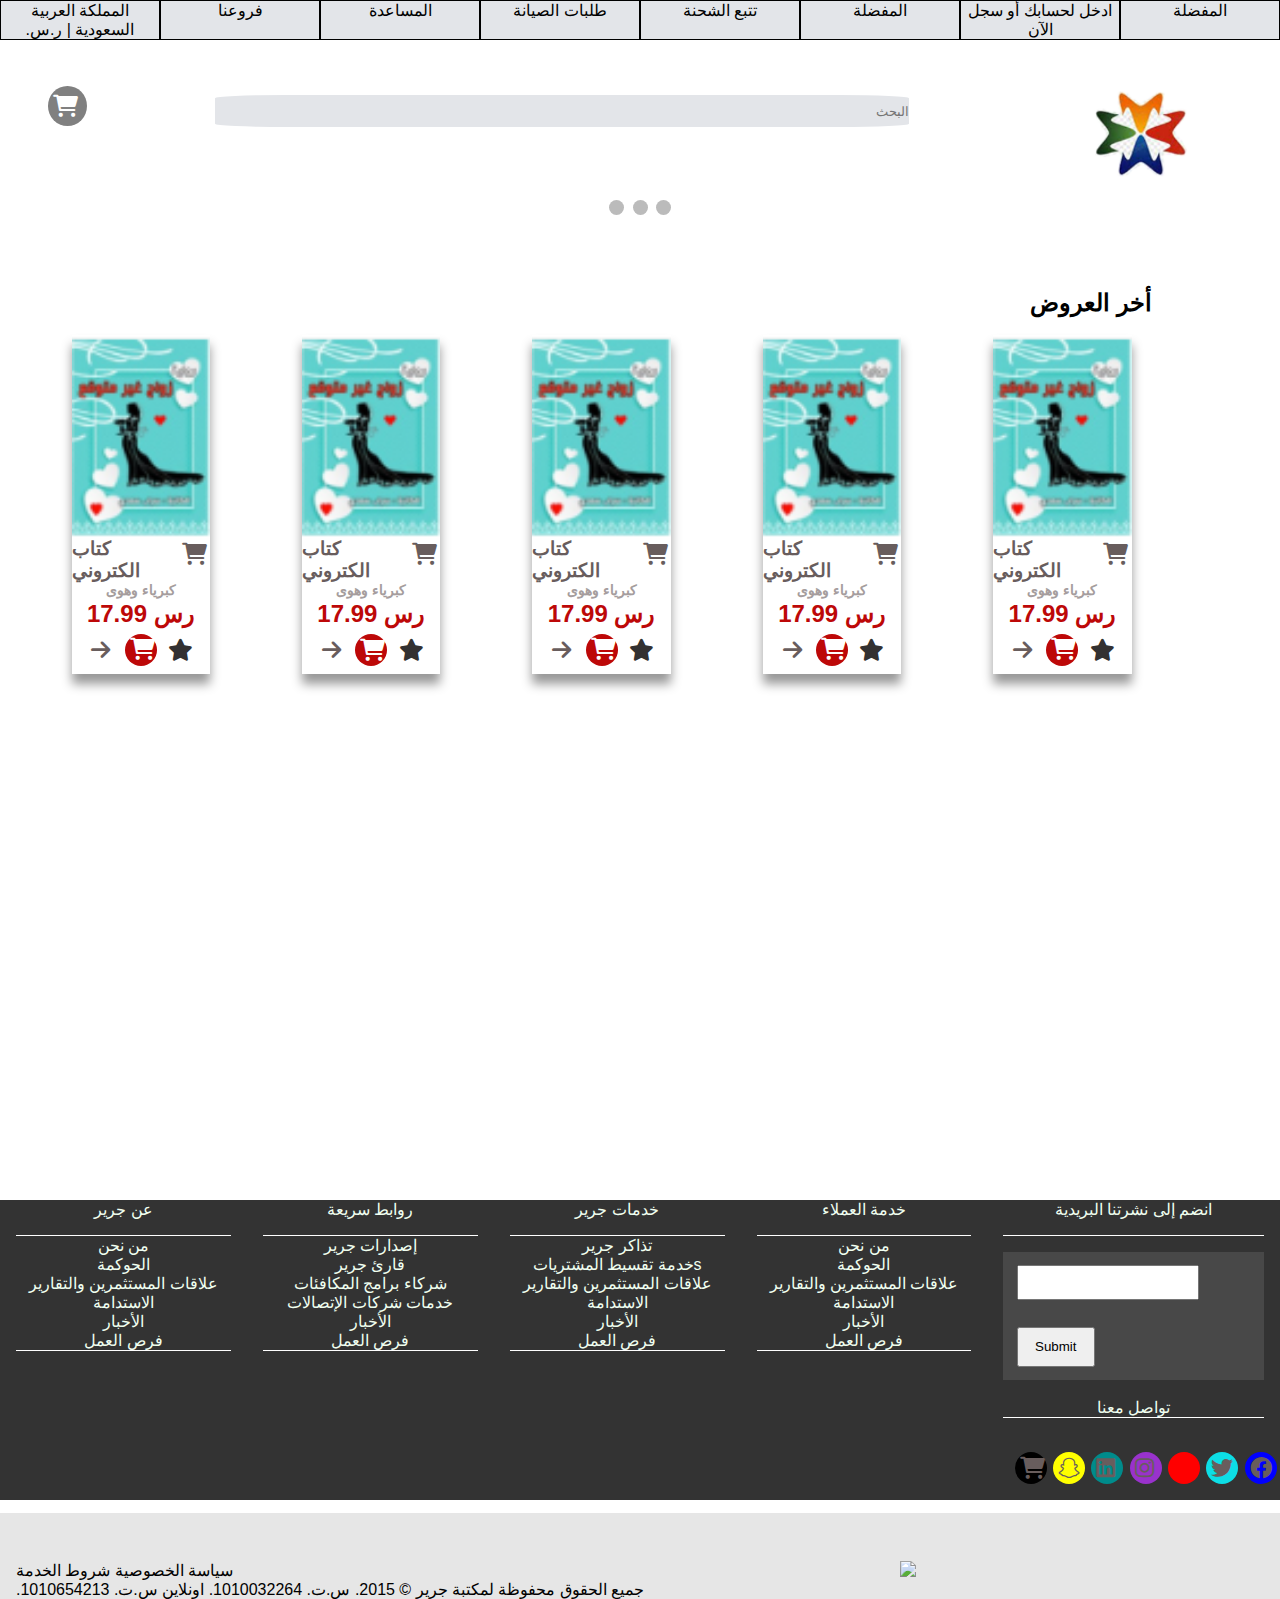
==== html/index.html @ e2cbd053 "new update.." ====
<!DOCTYPE html>
<html>
<head>
    <meta charset='utf-8'>
    <meta http-equiv='X-UA-Compatible' content='IE=edge'>
    <title>Page Title</title>
    <meta name='viewport' content='width=device-width, initial-scale=1'>
    <link rel='stylesheet' type='text/css' media='screen' href='../css/style.css'>
    <link rel='stylesheet' type='text/css' media='screen' href='../css/login.css'>
    <link rel='stylesheet' type='text/css' media='screen' href='../css/slider.css'>
    <script src='main.js'></script>
    <script src='../js/slider.js'></script>
    <link rel="stylesheet" href="https://cdnjs.cloudflare.com/ajax/libs/font-awesome/6.0.0-beta3/css/all.min.css" 
    ="sha512-Fo3rlrZj/k7ujTnHg4CGR2D7kSs0v4LLanw2qksYuRlEzO+tcaEPQogQ0KaoGN26/zrn20ImR1DfuLWnOo7aBA=="
     crossorigin="anonymous" referrerpolicy="no-referrer">
</head>
<body>
 <header>
<div class="nav">
    
   
    <div class="wrapper">
            
            <div class="nav-div">
                <a href="#">المملكة العربية السعودية | ر.س.‏</a>  
              </div>
              <div class="nav-div">
                  <a href="#">فروعنا</a>  
              </div>
              <div class="nav-div">
                  <a href="#">المساعدة</a>  
              </div>
              <div class="nav-div">
                  <a href="#">طلبات الصيانة</a>  
              </div>
              <div class="nav-div">
                  <a href="#">تتبع الشحنة</a>  
              </div>
              <div class="nav-div">
                <a href="#" >المفضلة 
              </a>  
            </div>
              <div class="nav-div">
                  <a href="#" id ="show-btnn">ادخل لحسابك أو سجل الآن</a>  
              </div>
              <div class="nav-div">
                <a href="#" id ="show-btnn"> المفضلة</a>  
            </div>
            
           
    </div>
    </div>
    
    <div class="nav1">
        
       
        <div class="box1">
            <div class="icon"><i class="fa fa-shopping-cart" aria-hidden="true"><a href="#"></a></i>


            </div>
           
        </div>
        <div class="se-div">
               <input class="search-nav" type="search" placeholder="البحث">
            </div>
            <div>
                <img src="../img/2.PNG" class="logo">
             </div>
               
            
  
    

</div>
</header> 
<main>
    <section class="login-section">
        <div class="model-content" id="model-continer">
            <h2>تسجيل الدخول</h2>
            <form > 
            <input type="text" placeholder="البريد الالكتروني">
            <input type="email" placeholder="كلمة السر">
            <input type="submit" class="submit" value="تسجيل الدخول">
            <h3>ليس لديك حساب؟</h3>
            <input type="submit"  value="إنشاء حساب جديد" id ="signup">
            </form>
        </div>
        <div class="model-content2" id="model-continer2">
            <h2> انشاء حساب</h2>
            <form > 
            <input type="text" placeholder=" رقم الجوال">
            <input type="submit"  value="ارسال رمز التحقق  ">
            <input type="email" placeholder=" الاسم الاةل">
            <input type="email" placeholder="اسم  العائلة">
            <input type="email" placeholder="البريد  الالكتروني">
            <input type="email" placeholder="تاكيد البريد الالكتروني">
            <input type="email" placeholder="كلمة السر">
            <input type="submit" class="submit" value="انشاء حساب ">
            <h3>هل لديك حساب؟</h3>
            </form>
        </div></section>
    
    <section>
        <br><br><br><br><br><br>
        <!-- Slideshow container -->
<div class="slideshow-container">

    <!-- Full-width images with number and caption text -->
    <div class="mySlides fade">
      <div class="numbertext">1 / 3</div>
      <img src="../img/4.jpg" style="width:100% ;height: 40vh;">
     
    </div>
  
    <div class="mySlides fade">
      <div class="numbertext">2 / 3</div>
      <img src="../img/5.jpg" style="width:100%; height: 40vh;">
      
    </div>
  
    <div class="mySlides fade">
      <div class="numbertext">3 / 3</div>
      <img src="../img/6.jpg" style="width:100% ; height: 40vh;">
     
    </div>
  
    <!-- Next and previous buttons -->
    <a class="prev" onclick="plusSlides(-1)">&#10094;</a>
    <a class="next" onclick="plusSlides(1)">&#10095;</a>
  </div>
  <br>
  
  <!-- The dots/circles -->
  <div style="text-align:center">
    <span class="dot" onclick="currentSlide(1)"></span>
    <span class="dot" onclick="currentSlide(2)"></span>
    <span class="dot" onclick="currentSlide(3)"></span>
  </div>
    </section>

    <br>
    
   
    <br> <br> 
    
    <section class="show-now">
        <h2>أخر العروض </h2>
        <div>
            <img src="../img/b1.PNG" width="100%" height="60%" >
            <div class="book-icon"><h3> كتاب الكتروني</h3>
                <div class="box" >
                    <div class="icon"><i class="fa fa-shopping-cart" aria-hidden="true"><a href="#"></a></i>
            
            
                    </div>
                   
                </div>
            </div>
            <h3 class="book-title"> كبرياء وهوى</h3>
            <h2 class="salry">17.99 رس</h2>
            <div class="show-icon-div">
                <div class="box" >
                    <div class="icon"><i class="fa fa-arrow-right" aria-hidden="true"></i>
            
            
                    </div>
                   
                </div>
                <div class="box-show">
                    <div class="icon" style="color: #fff;"><a href="basket.html" ><i class="fa fa-shopping-cart" aria-hidden="true"></i></a>            
            
                    </div>
                   
                </div>
                <div class="box" style=" color: rgb(51, 49, 49);" >
                    <div class="icon"><i class="fa fa-star" aria-hidden="true"></i>
            
            
                    </div>
                   
                </div>
            </div>
           <div class="timer">

            
                <div id="days"></div>
                <div id="hours"></div>
                <div id="minutes"></div>
                <div id="seconds"></div>
            
           </div>
                    </div>
                    
                    <div>
                        <img src="../img/b1.PNG" width="100%" height="60%" >
                        <div class="book-icon"><h3> كتاب الكتروني</h3>
                            <div class="box" >
                                <div class="icon"><i class="fa fa-shopping-cart" aria-hidden="true"><a href="basket.html"></a></i>
                        
                        
                                </div>
                               
                            </div>
                        </div>
                        <h3 class="book-title"> كبرياء وهوى</h3>
                        <h2 class="salry">17.99 رس</h2>
                        <div class="show-icon-div">
                            <div class="box" >
                                <div class="icon"><i class="fa fa-arrow-right" aria-hidden="true"></i>
                        
                        
                                </div>
                               
                            </div>
                            <div class="box-show">
                                <div class="icon" style="color: #fff;"><i class="fa fa-shopping-cart" aria-hidden="true"><a href="basket.html"></a></i>
                        
                        
                                </div>
                               
                            </div>
                            <div class="box" style=" color: rgb(51, 49, 49);" >
                                <div class="icon"><i class="fa fa-star" aria-hidden="true"></i>
                        
                        
                                </div>
                               
                            </div>
                        </div>
                        
                                </div>
                                <div>
                                    <img src="../img/b1.PNG" width="100%" height="60%" >
                                    <div class="book-icon"><h3> كتاب الكتروني</h3>
                                        <div class="box" >
                                            <div class="icon"><i class="fa fa-shopping-cart" aria-hidden="true"><a href="basket.html"></a></i>
                                    
                                    
                                            </div>
                                           
                                        </div>
                                    </div>
                                    <h3 class="book-title"> كبرياء وهوى</h3>
                                    <h2 class="salry">17.99 رس</h2>
                                    <div class="show-icon-div">
                                        <div class="box" >
                                            <div class="icon"><i class="fa fa-arrow-right" aria-hidden="true"></i>
                                    
                                    
                                            </div>
                                           
                                        </div>
                                        <div class="box-show">
                                            <div class="icon" style="color: #fff;"><a href="basket.html" ><i class="fa fa-shopping-cart" aria-hidden="true"></i></a>                                    
                                    
                                            </div>
                                           
                                        </div>
                                        <div class="box" style=" color: rgb(51, 49, 49);" >
                                            <div class="icon"><i class="fa fa-star" aria-hidden="true"></i>
                                    
                                    
                                            </div>
                                           
                                        </div>
                                    </div>
                                    
                                            </div>
                                            <div>
                                                <img src="../img/b1.PNG" width="100%" height="60%" >
                                                <div class="book-icon"><h3> كتاب الكتروني</h3>
                                                    <div class="box" >
                                                        <div class="icon"><i class="fa fa-shopping-cart" aria-hidden="true"><a href="basket.html"></a></i>
                                                
                                                
                                                        </div>
                                                       
                                                    </div>
                                                </div>
                                                <h3 class="book-title"> كبرياء وهوى</h3>
                                                <h2 class="salry">17.99 رس</h2>
                                                <div class="show-icon-div">
                                                    <div class="box" >
                                                        <div class="icon"><i class="fa fa-arrow-right" aria-hidden="true"></i>
                                                
                                                
                                                        </div>
                                                       
                                                    </div>
                                                    <div class="box-show">
                                                        <div class="icon" style="color: #fff;"><a href="basket.html" ><i class="fa fa-shopping-cart" aria-hidden="true"></i></a>                                                
                                                
                                                        </div>
                                                       
                                                    </div>
                                                    <div class="box" style=" color: rgb(51, 49, 49);" >
                                                        <div class="icon"><i class="fa fa-star" aria-hidden="true"></i>
                                                
                                                
                                                        </div>
                                                       
                                                    </div>
                                                </div>
                                                
                                                        </div>
                                                        <div>
                                                            <img src="../img/b1.PNG" width="100%" height="60%" >
                                                            <div class="book-icon"><h3> كتاب الكتروني</h3>
                                                                <div class="box" >
                                                                    <div class="icon"><i class="fa fa-shopping-cart" aria-hidden="true"><a href="basket.html"></a></i>
                                                            
                                                            
                                                                    </div>
                                                                   
                                                                </div>
                                                            </div>
                                                            <h3 class="book-title"> كبرياء وهوى</h3>
                                                            <h2 class="salry">17.99 رس</h2>
                                                            <div class="show-icon-div">
                                                                <div class="box" >
                                                                    <div class="icon"><i class="fa fa-arrow-right" aria-hidden="true"></i>
                                                            
                                                            
                                                                    </div>
                                                                   
                                                                </div>
                                                                <div class="box-show">
                                                                    <div class="icon" style="color: #fff;"><a href="basket.html" ><i class="fa fa-shopping-cart" aria-hidden="true"></i></a>                                                            
                                                            
                                                                    </div>
                                                                   
                                                                </div>
                                                                <div class="box" style=" color: rgb(51, 49, 49);" >
                                                                    <div class="icon"><i class="fa fa-star" aria-hidden="true"></i>
                                                            
                                                            
                                                                    </div>
                                                                   
                                                                </div>
                                                            </div>
                                                           
                                                                    </div>                    
                    
                              
       </section>
</main>

    <footer>
       
<div class="nav">
        
       
        <div class="foter-content">
                <div >
                   
                 <p>عن جرير</p>
                 <div class="bor">
                 <p>من نحن</p>
                 <p>الحوكمة</p>
                 <p>علاقات المستثمرين والتقارير</p>
                 <p>الاستدامة</p>
                 <p>الأخبار</p>
                 <p>فرص العمل</p>
                 
                </div></div>
                <div >
                   
                    <p>روابط سريعة</p>
                    <div class="bor">
                    <p>إصدارات جرير</p>
                    <p>قارئ جرير</p>
                    <p>شركاء برامج المكافئات</p>
                    <p>خدمات شركات الإتصالات</p>
                    <p>الأخبار</p>
                    <p>فرص العمل</p>
                    
                   </div></div>
                   <div >
                   
                    <p>خدمات  جرير</p>
                    <div class="bor">
                    <p>تذاكر جرير </p>
                    <p>خدمة تقسيط المشترياتs</p>
                    <p>علاقات المستثمرين والتقارير</p>
                    <p>الاستدامة</p>
                    <p>الأخبار</p>
                    <p>فرص العمل</p>
                    
                   </div></div>
                   <div >
                   
                    <p>خدمة العملاء</p>
                    <div class="bor">
                    <p>من نحن</p>
                    <p>الحوكمة</p>
                    <p>علاقات المستثمرين والتقارير</p>
                    <p>الاستدامة</p>
                    <p>الأخبار</p>
                    <p>فرص العمل</p>
                    
                   </div></div>
                   <div >
                   
                    <p>انضم إلى نشرتنا البريدية</p>
                    <div class="bor">
                    <form class="form-fo">
                        <input  style="margin:1em; width: 70%; height: 35px; "calss="fo-input" type="email">
                        <input style="margin:1em; height: 40px; width: 30%; " calss="fo-input" type="submit">
                    </form>
                    <br>
                    <p>تواصل معنا</p>
                    
                   </div>
                   <br>
                   <div class="soial">
                    <div class="box" style="background-color: black;">
                        <div class="icon"><i class="fa fa-shopping-cart" aria-hidden="true"><a href="#"></a></i>
            
            
                        </div>
                       
                    </div>
                    <div class="box" style="background-color: yellow;">
                        <div class="icon"><i class="fab fa-snapchat-ghost" aria-hidden="true"></i>
            
            
                        </div>
                       
                    </div>
                    <div class="box" style="background-color:darkcyan">
                        <div class="icon"><i class="fab fa-linkedin" aria-hidden="true"></i>
            
            
                        </div>
                       
                    </div>
                    <div class="box" style="background-color:darkorchid;">
                        <div class="icon"><i class="fab fa-instagram" aria-hidden="true"></i>
            
            
                        </div>
                       
                    </div>
                    <div class="box" style="background-color: red;">
                        <div class="icon"><i class="fab fa-youtube-play" aria-hidden="true"></i>
            
            
                        </div>
                       
                    </div>
                    <div class="box" style="background-color:rgb(13, 222, 230);">
                        <div class="icon"><i class="fab fa-twitter" aria-hidden="true"></i>
            
            
                        </div>
                       
                    </div>
                    <div class="box" style="background-color: blue;">
                        <div class="icon" style="background-color: blue;"><i class="fab fa-facebook" aria-hidden="true"></i>
            
            
                        </div>
                       
                    </div>
                   </div>
                </div>
               
               
        </div>
        
    </div>
    <div  class="footer-section2">
        
       
        <div class="fo-box">
           <p>سياسة الخصوصية شروط الخدمة</p>
           <p class="p-foter">.جميع الحقوق محفوظة لمكتبة جرير © 2015. س.ت. 1010032264. اونلاين س.ت. 1010654213</p>
           
        </div>
        <div class="fo-box" >
            <img src="img/1.PNG">
           
        </div>
               
               
               
            
  
    

</div>
    </footer>           
        

    <script src='../js/login.js'></script>
</body>
</html>
---- css/style.css ----
:root{
   
}
body , html {
    font-family:sans-serif ;
}
body {
    margin: 0;
    padding: 0;
    box-sizing: border-box;
    font-family: Arial, Helvetica, sans-serif;

}

/* ---------------- header style ------------------ */
.nav1 {
    display: flex;
   flex-direction: row;
    background: var(--nav-color);
    width: 100%;
    height: 2rem;
    color: white;
    font-size: 1rem;
    margin-top: 10px;
    align-items: center;
   

}
.se-div{
width: 70%;
margin-left: 10%;
height: 100%;

}
.box{
    position: relative;
align-items: center;
display: flex;
margin-left: .2em;
margin-right: .2em;
background-color:;
color: #685d5d;
border-radius: 50%;
width: 2em;
height: 2em;


}
.box1{
    position: relative;
    align-items: center;
    display: flex;
    margin-left: 3em;
    margin-right: 0em;
    background-color: gray;
    border-radius: 50%;
    width: 2.5em;
    height: 2.5em;
    margin-top: 6em;
}
.icon{
    min-width: 1em;
    height: 1em;
    margin-left: 5px;
    display: flex;
   
    align-items: center;
    border-radius: 50%;
    font-size: 22px;
   
	
}
.icon>a{
color: #fff;

}
.search-nav{
width: 80%;
margin-left: 0%;
margin-right: 10%;
direction: rtl;
    background-color: #e3e5e9;
    height: 100%;
    border: aliceblue;
    border-radius: 10%;
    margin-top: 4em;

}
.logo{
    width:60%;
    height: 70%;
    margin-top: 10em;

}

.ph{
    padding-left:.3rem;
   padding-right:.3rem;
}
.nav {
    display: grid;
    grid-template-columns: 100% 70%;
    
    width: 100%;
    
    text-align: center;
    font-size: 1rem;
    margin-top: 0px;
    align-items: center;
    height: 2rem;
   

}
.iconn{
    float: left;
    display: flex;
    flex-direction: row;
    padding: 1rem;
    padding-top: 0.5rem;
    font-size: 1.5rem;
}
.im{
   border-radius: 10px;  
   padding-right: .3rem; 
   float: right;
   width: 80%;
margin-left: 0%;
margin-right: 10%;
}

.icon > sub {
    font-size:  16px;
    align-self: flex-end;
    color: rgb(178, 182, 178);
    
}
.wrapper {
    display: flex;
    flex-direction: row;
    
   
}
.wrapper > div> p{
    align-items: center;
}
.wrapper > div {
   
   
    width: 50%;
}
.nav-div{
    border:1px solid #000;
    background: #e3e5e9;
}

.wrapper > div >a {
    text-decoration: none;
    color:  var(--text-color);
    padding: 0px;
}


.earch-div{
    background-color: #f9fafc;
    width: 100%;
    height: 20%;
}

.foter-content{
    display: flex;
    flex-direction: row;
     background-color: #333333;
    color: honeydew;
    
}
.bor{
    border-bottom: 1px solid #fff ; 
    border-top: 1px solid #fff;
    margin: 1em;
}

.foter-content > div> p{
    align-items: center;
}
.foter-content > div {
   
   
    width: 50%;
}


.foter-content > div >a {
    text-decoration: none;
    color:  var(--text-color);
    padding: 0px;
}
footer{
    margin-top: 30em;
}
.footer-section2{

    width: 100%;
     height: 90%; 
     margin-top: 22%;
      background-color: #e6e6e6;
      display: flex;
      flex-direction: columns;
      

}
.fo-box{
    background-color: #e6e6e6;
     width:; 
     height: 40%;
     margin-left:1em ;
     margin-right: 15em;
     margin-top: 3em;

}
.p-foter{
    width: 150%;
}
.form-fo{
    display: flex;
    flex-direction: column;
    background-color: #484848;
    margin-top: 1em;
}
.fo-input{

    margin-top: 7em;
}
.soial{
display: flex;
flex-direction: row;
margin-bottom: 1em;
margin-left:1.5em ;

}

.slider{
    margin-top: 5em;
    display: flex;
    flex-direction: row;
    
    width: 100%;
        height: 50vh;
       
       
       
    }
    .slider >div{
   
    width: 100%;
    height: 100%;
    position: absolute;
    
    
    
    
    }
    .slid-sub-div{
   
    }

.z1{
   position: absolute;
    width: 100%;
    height: 20%;
     margin-left: 30%;



animation-name:animate ;
animation-delay:9s;
animation-duration: 3s;
animation-iteration-count: 1;
animation-fill-mode:forwards;
animation-direction: alternate;
animation-timing-function: ease-in-out;



}
img{
    width: 100%;
}
.z2{
    position: absolute;
    width: 100%;
    height: 80%;
    margin-left: 30%;
  


animation-name:animate;
animation-duration: 3s;
animation-iteration-count: 1;
animation-delay: 4s;
animation-fill-mode:forwards;
animation-direction: alternate;
animation-timing-function: ease-in-out;

}
.z1>img{
    width: 50%;
}
.z2>img{
    width: 50%;
}
.z3>img{
    width: 50%;
}
.z3{
    position: absolute;
     width: 100%;
     height: 20%;
margin-left: 30%;
 
 
 
 animation-name:animate ;
 animation-delay:;
 animation-duration: 3s;
 animation-iteration-count: 1;
 animation-fill-mode:forwards;
 animation-direction: alternate;
 animation-timing-function: ease-in-out;
 
 
 
 }
@keyframes animate{
from{
left:2%


}
to{
left:-100%


}}

.show-now{

    display: flex;
    flex-direction: row;
    width: 90%;
    height: auto;
    margin-left:  2%;
    margin-top: 1em;
    

}
.show-now>h2{
position: absolute;
right: 10%;

}
.show-now >div{
width: 20%;
height: auto;
background-color: ;
display: flex;
flex-direction: column;
margin: 4%;

box-shadow: #f9fafc;

align-items: center;
box-shadow: 0 10px 10px #999;

}
.show-now >div >p{
 margin: .3em;


}

.show-icon-div{
    display: flex;
    flex-direction: row;
    padding: .3em;
}

.book-icon{
    display: flex;
    flex-direction: row;
}
.book-icon>h3{
    color: #685d5d;
}
.book-title{

    font-size: .9em;
    color: #a59d9d;
}
.salry{
    color: rgb(189, 8, 8);
    padding: 1%;
}
.box-show{
    background-color: rgb(189, 8, 8);
    position: relative;
align-items: center;
display: flex;
margin-left: .2em;
margin-right: .2em;


border-radius: 50%;
width: 2em;
height: 2em;
}
.timer{
    display: flex;
    flex-direction: row;
    color: rgb(189, 8, 8);

}

*{
    padding: 0px;
    margin: 0px;
    box-sizing: border-box;
}
.model{
    background: rgb(248, 243, 243);
    width: 30vw;
    height: 30vh;
    display: flex;
    position: absolute;
    top: 0;
    justify-content: center;
    align-items: center;
   
    
}.model-content{
    width: 60%;
    height: 70vh;
    background-color: rgb(220, 235, 226);
    align-items: center;
    align-content: center;
    justify-content: center;
    margin-left: 20%;
   position: absolute;
   visibility: hidden;
}
.model-content >h2{
margin-left: 45%;
padding-top: 2em;

}
.model-content > form{
    align-items: center;
    align-content: center;
    justify-content: center;
    display: flex;
    flex-direction: column;
    border-top: 1px solid rgb(223, 217, 228);
    width: 60%;
    margin-left: 20%;

}

.model-content > form > input{
    align-items: center;
    align-content: center;
    justify-content: center;
    display: flex;
    
    border:none;
    width: 80%;
   height: 10vh;
   margin: .5em;
direction: rtl;
padding: 1em;
box-shadow: rgb(223, 217, 228);

}
.submit{
    background:rgb(192, 15, 15);
    color: #fff;
    font-size: 1.5em;
}



.model-content2{
    width: 60%;
    height: auto;
    background-color: rgb(210, 223, 216);
    align-items: center;
    align-content: center;
    justify-content: center;
    margin-left: 20%;
    position: absolute;
   visibility: hidden;
}
.model-content2 >h2{
margin-left: 45%;
padding-top: 2em;

}
.model-content2 > form{
    align-items: center;
    align-content: center;
    justify-content: center;
    display: flex;
    flex-direction: column;
    border-top: 1px solid rgb(223, 217, 228);
    width: 60%;
    margin-left: 20%;

}

.model-content2 > form > input{
    align-items: center;
    align-content: center;
    justify-content: center;
    display: flex;
    
    border:none;
    width: 80%;
   height: 10vh;
   margin: .5em;
direction: rtl;
padding: 1em;
box-shadow: rgb(223, 217, 228);

}
.book-show{
    padding: 0.3em;
   
}
.book-show-head{
    width: 80%;
margin-left: 3em;
}
---- css/login.css ----
*{
    padding: 0px;
    margin: 0px;
    box-sizing: border-box;
}
.slider{
    margin-top: 5em;
    display: flex;
    flex-direction: row;
    position: absolute;
    width: 100%;
        height: 50vh;
       margin-bottom: 10em;
       
       
    }
.model{
    background: rgb(248, 243, 243);
    width: 30vw;
    height: 30vh;
    display: flex;
    position: absolute;
    top: 0;
    justify-content: center;
    align-items: center;
   
    
}.model-content{
    width: 60%;
    height: 70vh;
    background-color: rgb(220, 235, 226);
    align-items: center;
    align-content: center;
    justify-content: center;
    margin-left: 20%;
   position: absolute;
   visibility: hidden;
}
.model-content >h2{
margin-left: 45%;
padding-top: 2em;

}
.model-content > form{
    align-items: center;
    align-content: center;
    justify-content: center;
    display: flex;
    flex-direction: column;
    border-top: 1px solid rgb(223, 217, 228);
    width: 60%;
    margin-left: 20%;

}

.model-content > form > input{
    align-items: center;
    align-content: center;
    justify-content: center;
    display: flex;
    
    border:none;
    width: 80%;
   height: 10vh;
   margin: .5em;
direction: rtl;
padding: 1em;
box-shadow: rgb(223, 217, 228);

}
.submit{
    background:rgb(192, 15, 15);
    color: #fff;
    font-size: 1.5em;
}



.model-content2{
    width: 60%;
    height: auto;
    background-color: rgb(210, 223, 216);
    align-items: center;
    align-content: center;
    justify-content: center;
    margin-left: 20%;
    position: absolute;
   visibility: hidden;
   z-index: 100;
   
}
.model-content2 >h2{
margin-left: 45%;
padding-top: 2em;

}
.model-content2 > form{
    align-items: center;
    align-content: center;
    justify-content: center;
    display: flex;
    flex-direction: column;
    border-top: 1px solid rgb(223, 217, 228);
    width: 60%;
    margin-left: 20%;

}

.model-content2 > form > input{
    align-items: center;
    align-content: center;
    justify-content: center;
    display: flex;
    
    border:none;
    width: 80%;
   height: 10vh;
   margin: .5em;
direction: rtl;
padding: 1em;
box-shadow: rgb(223, 217, 228);

}
.model-img{
    background: rgb(248, 243, 243);
    width: 30vw;
    height: 30vh;
    display: flex;
    margin-left: 4em;
    top: 0;
    justify-content: center;
    align-items: center;}

    .login-section{
        position: absolute;
        display: flex;
        flex-direction: row;
        width: 90%;
        height: auto;
        margin-left:  2%;
        margin-top: 1em;
        z-index: 100;
    }
---- css/slider.css ----
* {box-sizing:border-box}

/* Slideshow container */
.slideshow-container {
  max-width: 1000px;
  position: relative;
  margin: auto;
}

/* Hide the images by default */
.mySlides {
  display: none;
}

/* Next & previous buttons */
.prev, .next {
  cursor: pointer;
  position: absolute;
  top: 50%;
  width: auto;
  margin-top: -22px;
  padding: 16px;
  color: white;
  font-weight: bold;
  font-size: 18px;
  transition: 0.6s ease;
  border-radius: 0 3px 3px 0;
  user-select: none;
}

/* Position the "next button" to the right */
.next {
  right: 0;
  border-radius: 3px 0 0 3px;
}

/* On hover, add a black background color with a little bit see-through */
.prev:hover, .next:hover {
  background-color: rgba(0,0,0,0.8);
}

/* Caption text */
.text {
  color: #f2f2f2;
  font-size: 15px;
  padding: 8px 12px;
  position: absolute;
  bottom: 8px;
  width: 100%;
  text-align: center;
}

/* Number text (1/3 etc) */
.numbertext {
  color: #f2f2f2;
  font-size: 12px;
  padding: 8px 12px;
  position: absolute;
  top: 0;
}

/* The dots/bullets/indicators */
.dot {
  cursor: pointer;
  height: 15px;
  width: 15px;
  margin: 0 2px;
  background-color: #bbb;
  border-radius: 50%;
  display: inline-block;
  transition: background-color 0.6s ease;
}

.active, .dot:hover {
  background-color: #717171;
}

/* Fading animation */
.fade {
  -webkit-animation-name: fade;
  -webkit-animation-duration: 1.5s;
  animation-name: fade;
  animation-duration: 1.5s;
}

@-webkit-keyframes fade {
  from {opacity: .4}
  to {opacity: 1}
}

@keyframes fade {
  from {opacity: .4}
  to {opacity: 1}
}
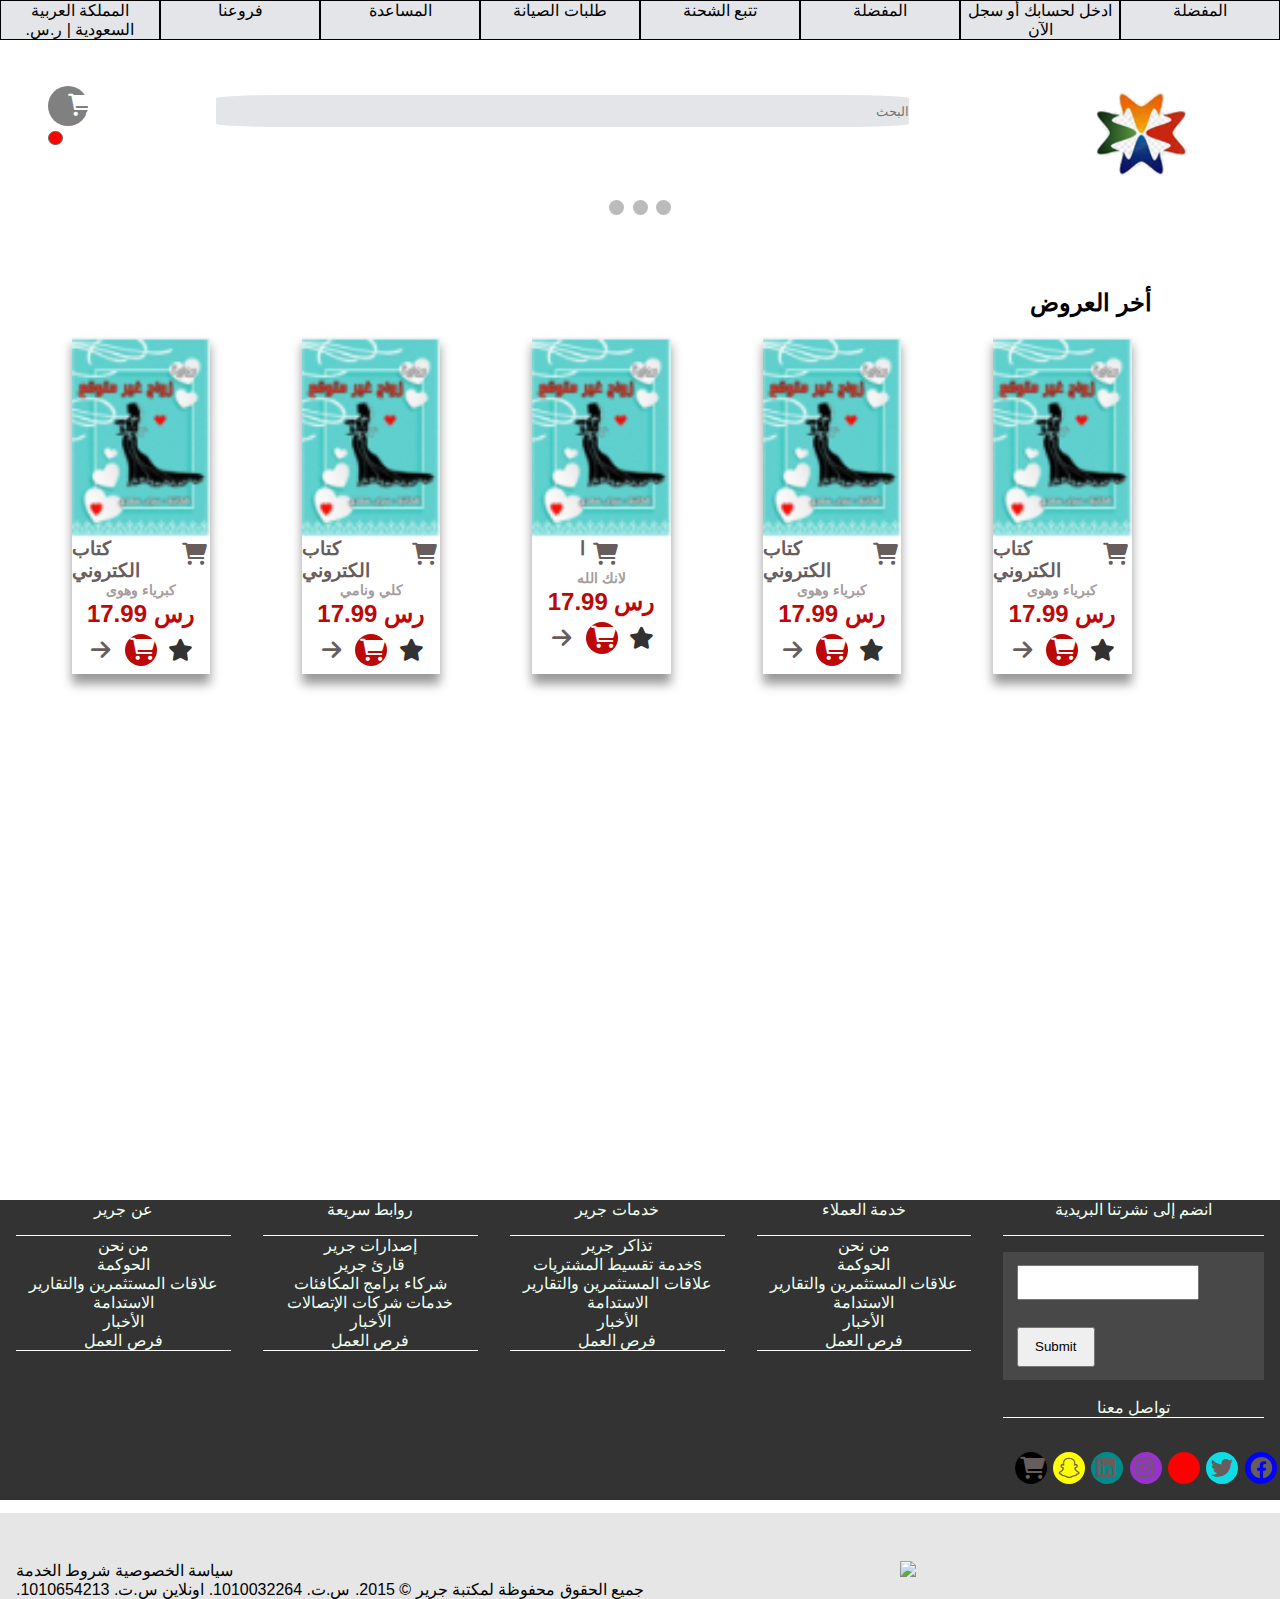
==== commit 73ce15f4: "new update.." ====
--- a/html/index.html
+++ b/html/index.html
@@ -54,15 +54,25 @@
     <div class="nav1">
         
        
+                     
         <div class="box1">
-            <div class="icon"><i class="fa fa-shopping-cart" aria-hidden="true"><a href="#"></a></i>
+            <div class='input-basket' style=" background-color: red;
+            color: #fff;
+            border-radius: 50%;
+            border: 1px solid rgb(114, 109, 109);
+            margin-top: 2em;
+            /* height: 1.8vh; */
+            /* width: 1.8vh; */
+            padding: 0.2em;
+            font-size: 2em;"> <p  id="demo2"></p></div>   
+            <div class="icon"><a href="basket.html"><i class="fa fa-shopping-cart" aria-hidden="true"></i></a>
 
 
             </div>
            
         </div>
         <div class="se-div">
-               <input class="search-nav" type="search" placeholder="البحث">
+               <input class="search-nav" type="search" placeholder="البحث" id="myInput" onkeyup="myFunction()">
             </div>
             <div>
                 <img src="../img/2.PNG" class="logo">
@@ -203,7 +213,7 @@
                                
                             </div>
                         </div>
-                        <h3 class="book-title"> كبرياء وهوى</h3>
+                        <h3 class="book-title"> كلي ونامي</h3>
                         <h2 class="salry">17.99 رس</h2>
                         <div class="show-icon-div">
                             <div class="box" >
@@ -232,7 +242,7 @@
                                 </div>
                                 <div>
                                     <img src="../img/b1.PNG" width="100%" height="60%" >
-                                    <div class="book-icon"><h3> كتاب الكتروني</h3>
+                                    <div class="book-icon"><h3> ا </h3>
                                         <div class="box" >
                                             <div class="icon"><i class="fa fa-shopping-cart" aria-hidden="true"><a href="basket.html"></a></i>
                                     
@@ -241,7 +251,7 @@
                                            
                                         </div>
                                     </div>
-                                    <h3 class="book-title"> كبرياء وهوى</h3>
+                                    <h3 class="book-title"> لانك الله </h3>
                                     <h2 class="salry">17.99 رس</h2>
                                     <div class="show-icon-div">
                                         <div class="box" >
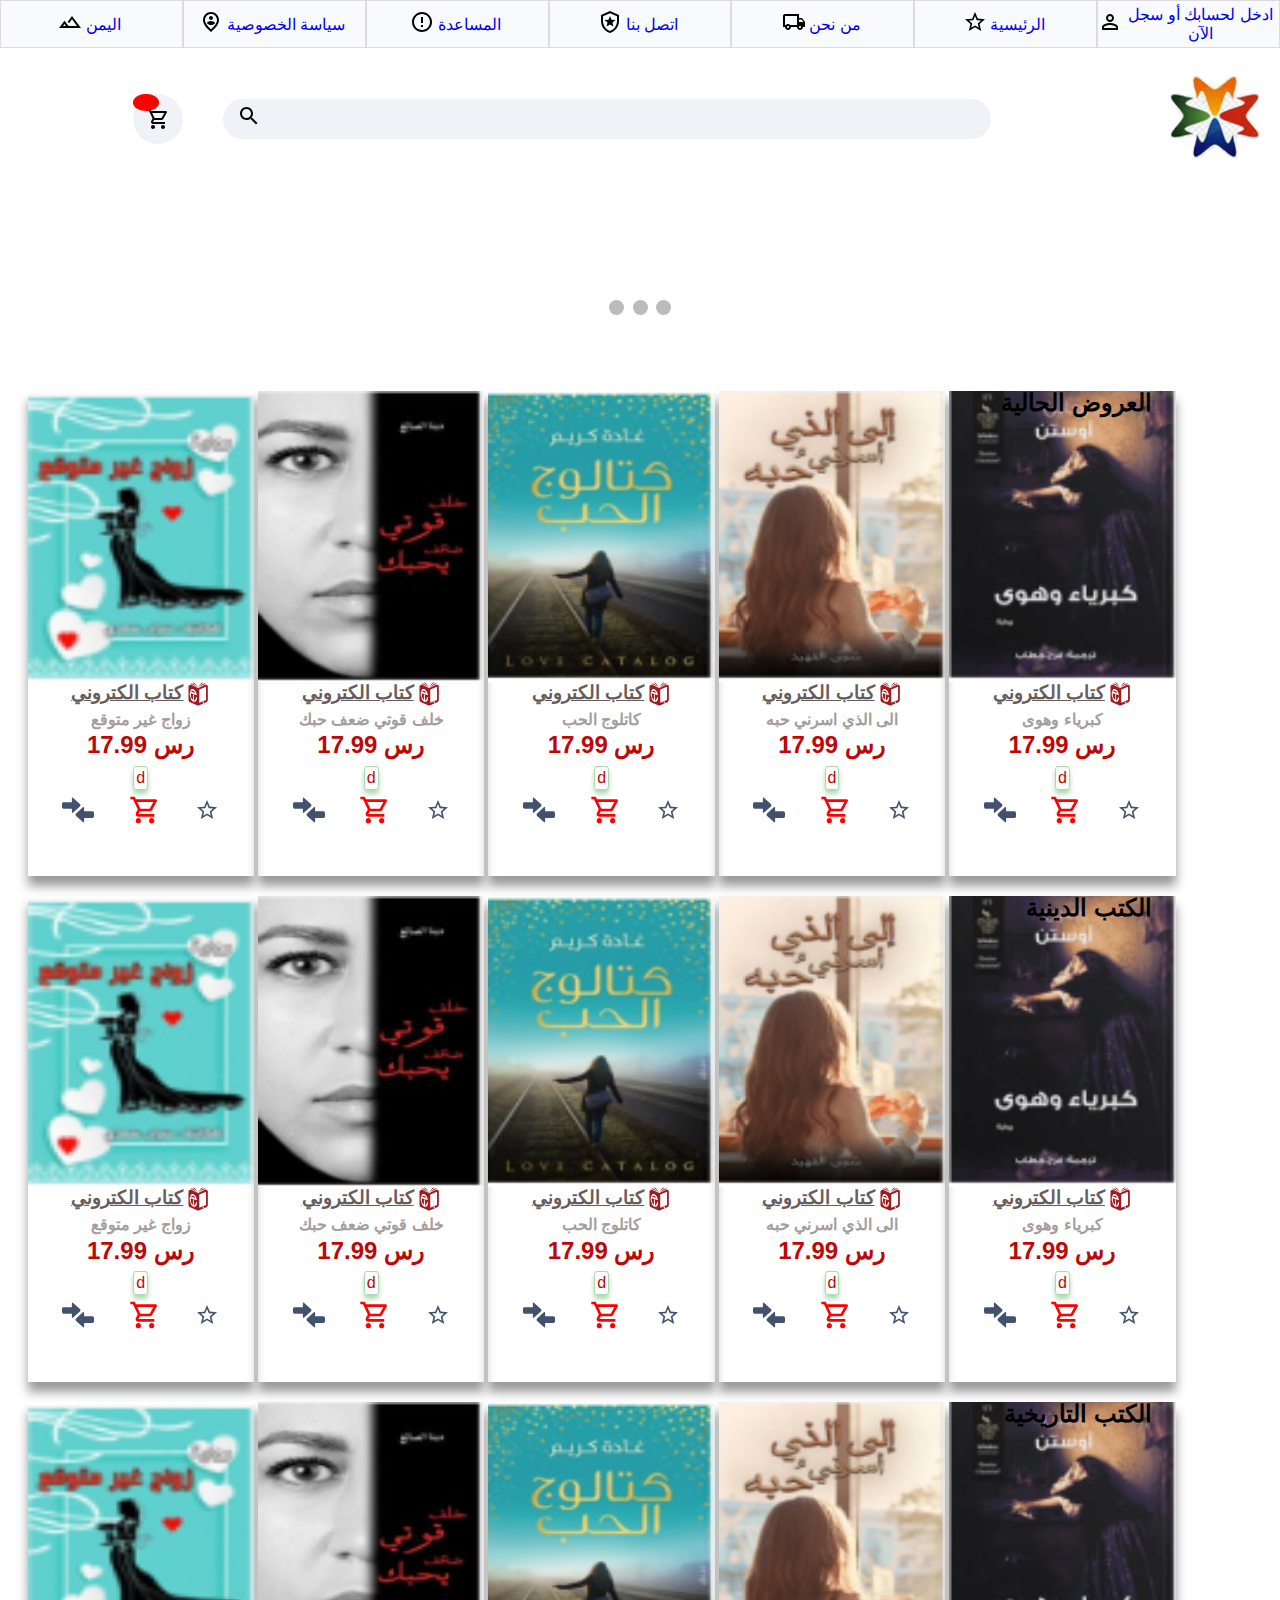
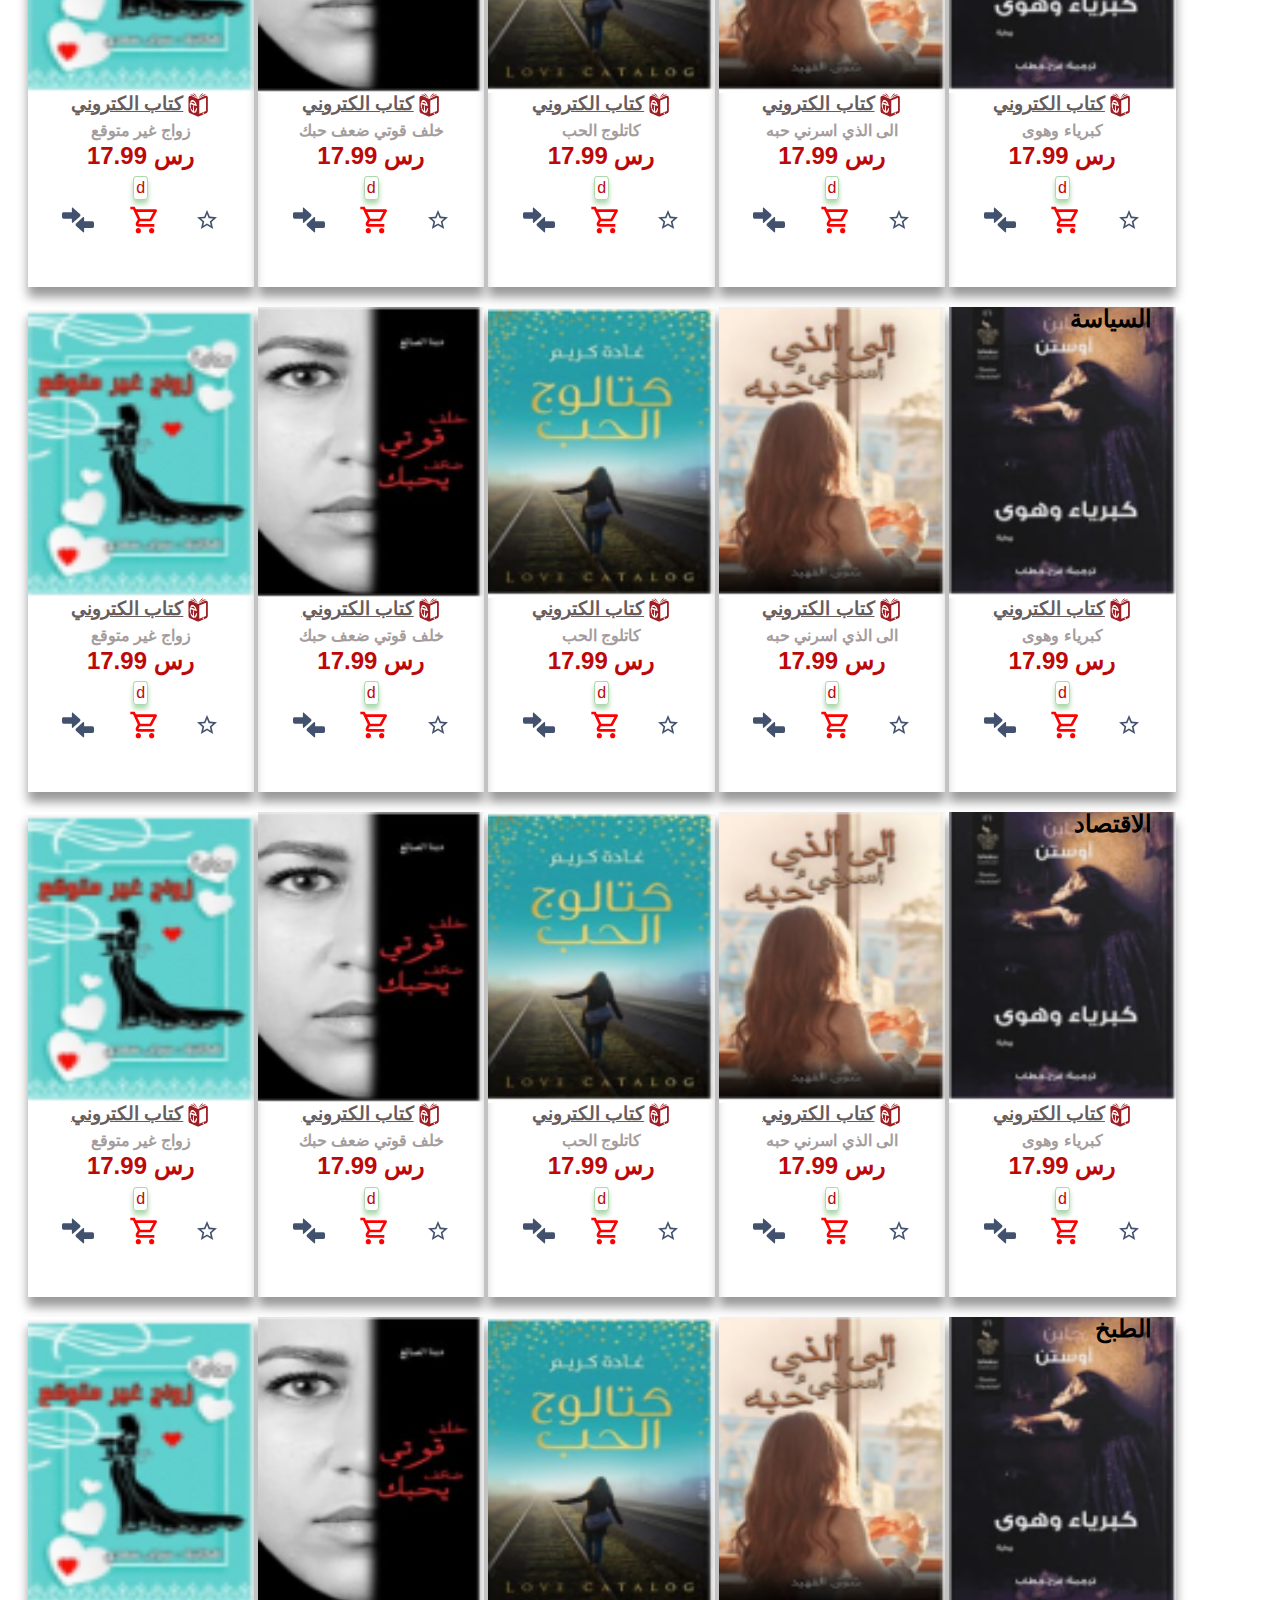
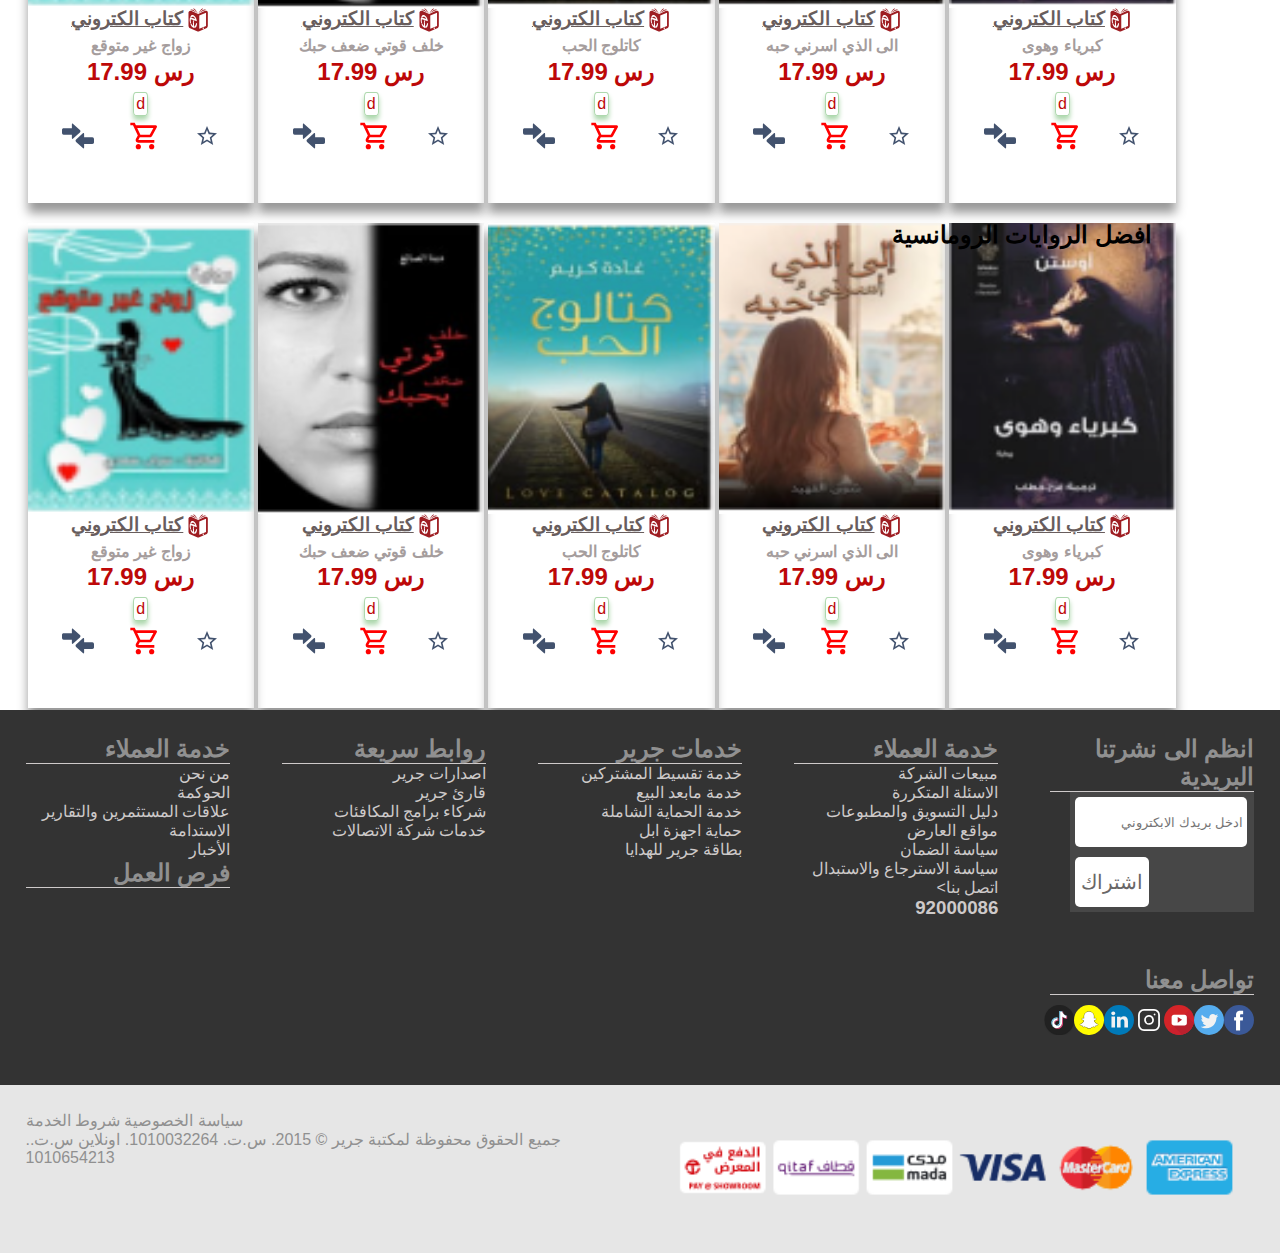
==== commit f8b9961c: "new update.." ====
--- a/html/index.html
+++ b/html/index.html
@@ -8,6 +8,9 @@
     <link rel='stylesheet' type='text/css' media='screen' href='../css/style.css'>
     <link rel='stylesheet' type='text/css' media='screen' href='../css/login.css'>
     <link rel='stylesheet' type='text/css' media='screen' href='../css/slider.css'>
+    <link rel='stylesheet' type='text/css' media='screen' href='../css/basket.css'>
+    <link rel='stylesheet' type='text/css' media='screen' href='../css/detials.css'>
+
     <script src='main.js'></script>
     <script src='../js/slider.js'></script>
     <link rel="stylesheet" href="https://cdnjs.cloudflare.com/ajax/libs/font-awesome/6.0.0-beta3/css/all.min.css" 
@@ -15,75 +18,187 @@
      crossorigin="anonymous" referrerpolicy="no-referrer">
 </head>
 <body>
- <header>
-<div class="nav">
+  <header>
+    <div class="header-sec1">
+        <div class="nav">
+            <a href="#" id ="show-btnn">ادخل لحسابك أو سجل الآن</a>  
+                      <div>
+                        <svg
+                          xmlns="http://www.w3.org/2000/svg"
+                          height="24px"
+                          viewBox="0 0 24 24"
+                          width="24px"
+                          fill="#000000"
+                        >
+                          <path d="M0 0h24v24H0V0z" fill="none" />
+                          <path
+                            d="M12 6c1.1 0 2 .9 2 2s-.9 2-2 2-2-.9-2-2 .9-2 2-2m0 9c2.7 0 5.8 1.29 6 2v1H6v-.99c.2-.72 3.3-2.01 6-2.01m0-11C9.79 4 8 5.79 8 8s1.79 4 4 4 4-1.79 4-4-1.79-4-4-4zm0 9c-2.67 0-8 1.34-8 4v3h16v-3c0-2.66-5.33-4-8-4z"
+                          />
+                        </svg>
+                      </div>
+        </div>
+        <div class="nav">
+            <a href="#" id ="show-btnn"> الرئيسية</a> 
+                     
+            <div>
+                <svg
+                  xmlns="http://www.w3.org/2000/svg"
+                  height="24px"
+                  viewBox="0 0 24 24"
+                  width="24px"
+                  fill="#000000"
+                >
+                  <path d="M0 0h24v24H0V0z" fill="none" />
+                  <path
+                    d="M22 9.24l-7.19-.62L12 2 9.19 8.63 2 9.24l5.46 4.73L5.82 21 12 17.27 18.18 21l-1.63-7.03L22 9.24zM12 15.4l-3.76 2.27 1-4.28-3.32-2.88 4.38-.38L12 6.1l1.71 4.04 4.38.38-3.32 2.88 1 4.28L12 15.4z"
+                  />
+                </svg>
+              </div>
+        </div>
+        <div class="nav">
+            <a href="#" >من نحن 
+            </a>  
+            <div>
+              <svg
+                xmlns="http://www.w3.org/2000/svg"
+                height="24px"
+                viewBox="0 0 24 24"
+                width="24px"
+                fill="#000000"
+              >
+                <path d="M0 0h24v24H0V0z" fill="none" />
+                <path
+                  d="M20 8h-3V4H3c-1.1 0-2 .9-2 2v11h2c0 1.66 1.34 3 3 3s3-1.34 3-3h6c0 1.66 1.34 3 3 3s3-1.34 3-3h2v-5l-3-4zm-.5 1.5l1.96 2.5H17V9.5h2.5zM6 18c-.55 0-1-.45-1-1s.45-1 1-1 1 .45 1 1-.45 1-1 1zm2.22-3c-.55-.61-1.33-1-2.22-1s-1.67.39-2.22 1H3V6h12v9H8.22zM18 18c-.55 0-1-.45-1-1s.45-1 1-1 1 .45 1 1-.45 1-1 1z"
+                />
+              </svg>
+            </div>
+        </div>
+        <div class="nav">
+            <a href="#">اتصل بنا </a> 
+                      <div>
+                        <svg
+                          xmlns="http://www.w3.org/2000/svg"
+                          enable-background="new 0 0 24 24"
+                          height="24px"
+                          viewBox="0 0 24 24"
+                          width="24px"
+                          fill="#000000"
+                        >
+                          <rect fill="none" height="24" width="24" />
+                          <path
+                            d="M14.5,12.59l0.9,3.88L12,14.42l-3.4,2.05l0.9-3.87l-3-2.59l3.96-0.34L12,6.02l1.54,3.64L17.5,10L14.5,12.59z M12,3.19 l7,3.11V11c0,4.52-2.98,8.69-7,9.93C7.98,19.69,5,15.52,5,11V6.3L12,3.19 M12,1L3,5v6c0,5.55,3.84,10.74,9,12c5.16-1.26,9-6.45,9-12 V5L12,1L12,1z"
+                          />
+                        </svg>
+                      </div>
+        </div>
+        <div class="nav">
+            <a href="#">المساعدة</a> 
+            <div>
+              <svg
+                xmlns="http://www.w3.org/2000/svg"
+                height="24px"
+                viewBox="0 0 24 24"
+                width="24px"
+                fill="#000000"
+              >
+                <path
+                  d="M11 15h2v2h-2v-2zm0-8h2v6h-2V7zm.99-5C6.47 2 2 6.48 2 12s4.47 10 9.99 10C17.52 22 22 17.52 22 12S17.52 2 11.99 2zM12 20c-4.42 0-8-3.58-8-8s3.58-8 8-8 8 3.58 8 8-3.58 8-8 8z"
+                />
+              </svg>
+            </div>
+        </div>
+        <div class="nav">
+            <a href="#">سياسة الخصوصية</a>  
+            <div>
+              <svg
+                xmlns="http://www.w3.org/2000/svg"
+                height="24px"
+                viewBox="0 0 24 24"
+                width="24px"
+                fill="#000000"
+              >
+                <path d="M0 0h24v24H0z" fill="none" />
+                <path
+                  d="M12 11c1.33 0 4 .67 4 2v.16c-.97 1.12-2.4 1.84-4 1.84s-3.03-.72-4-1.84V13c0-1.33 2.67-2 4-2zm0-1c-1.1 0-2-.9-2-2s.9-2 2-2 2 .9 2 2-.9 2-2 2zm6 .2C18 6.57 15.35 4 12 4s-6 2.57-6 6.2c0 2.34 1.95 5.44 6 9.14 4.05-3.7 6-6.8 6-9.14zM12 2c4.2 0 8 3.22 8 8.2 0 3.32-2.67 7.25-8 11.8-5.33-4.55-8-8.48-8-11.8C4 5.22 7.8 2 12 2z"
+                />
+              </svg>
+            </div>
+        </div>
+        <div class="nav">
+            <a href="#"> اليمن </a>  
+            <div>
+                <svg
+                  xmlns="http://www.w3.org/2000/svg"
+                  height="24px"
+                  viewBox="0 0 24 24"
+                  width="24px"
+                  fill="#000000"
+                >
+                  <path d="M0 0h24v24H0V0z" fill="none" />
+                  <path
+                    d="M14 6l-4.22 5.63 1.25 1.67L14 9.33 19 16h-8.46l-4.01-5.37L1 18h22L14 6zM5 16l1.52-2.03L8.04 16H5z"
+                  />
+                </svg>
+              </div>
+        </div>
+    </div>
+    <!--second header-->
+    <div class="sec-header" style="direction: ltr;">
+        <div style="display: flex; width: 80vw">
+            <div class="bask">
+                <input  id="demo1">
+          <a href="../html/basket.html" class="head-cart">
+            <svg
+              xmlns="http://www.w3.org/2000/svg"
+              height="24px"
+              viewBox="0 0 24 24"
+              width="24px"
+              fill="#000000"
+            >
+              <path d="M0 0h24v24H0V0z" fill="none" />
+              <path
+                d="M15.55 13c.75 0 1.41-.41 1.75-1.03l3.58-6.49c.37-.66-.11-1.48-.87-1.48H5.21l-.94-2H1v2h2l3.6 7.59-1.35 2.44C4.52 15.37 5.48 17 7 17h12v-2H7l1.1-2h7.45zM6.16 6h12.15l-2.76 5H8.53L6.16 6zM7 18c-1.1 0-1.99.9-1.99 2S5.9 22 7 22s2-.9 2-2-.9-2-2-2zm10 0c-1.1 0-1.99.9-1.99 2s.89 2 1.99 2 2-.9 2-2-.9-2-2-2z"
+              />
+            </svg>
+          </a></div>
     
-   
-    <div class="wrapper">
-            
-            <div class="nav-div">
-                <a href="#">المملكة العربية السعودية | ر.س.‏</a>  
-              </div>
-              <div class="nav-div">
-                  <a href="#">فروعنا</a>  
-              </div>
-              <div class="nav-div">
-                  <a href="#">المساعدة</a>  
-              </div>
-              <div class="nav-div">
-                  <a href="#">طلبات الصيانة</a>  
-              </div>
-              <div class="nav-div">
-                  <a href="#">تتبع الشحنة</a>  
-              </div>
-              <div class="nav-div">
-                <a href="#" >المفضلة 
-              </a>  
-            </div>
-              <div class="nav-div">
-                  <a href="#" id ="show-btnn">ادخل لحسابك أو سجل الآن</a>  
-              </div>
-              <div class="nav-div">
-                <a href="#" id ="show-btnn"> المفضلة</a>  
-            </div>
-            
-           
-    </div>
-    </div>
-    
-    <div class="nav1">
-        
-       
-                     
-        <div class="box1">
-            <div class='input-basket' style=" background-color: red;
-            color: #fff;
-            border-radius: 50%;
-            border: 1px solid rgb(114, 109, 109);
-            margin-top: 2em;
-            /* height: 1.8vh; */
-            /* width: 1.8vh; */
-            padding: 0.2em;
-            font-size: 2em;"> <p  id="demo2"></p></div>   
-            <div class="icon"><a href="basket.html"><i class="fa fa-shopping-cart" aria-hidden="true"></i></a>
-
-
-            </div>
-           
+          <div class="search">
+            <form>
+               
+              <input  class="search-head" onkeyup="search_animal()" type="text"
+              name="search" id="searchbar"/>
+              <button type="submit">
+                <span class="material-icons-outlined">
+                  <svg
+                    xmlns="http://www.w3.org/2000/svg"
+                    height="24px"
+                    viewBox="0 0 24 24"
+                    width="24px"
+                    fill="#000000"
+                  >
+                    <path d="M0 0h24v24H0V0z" fill="none" />
+                    <path
+                      d="M15.5 14h-.79l-.28-.27C15.41 12.59 16 11.11 16 9.5 16 5.91 13.09 3 9.5 3S3 5.91 3 9.5 5.91 16 9.5 16c1.61 0 3.09-.59 4.23-1.57l.27.28v.79l5 4.99L20.49 19l-4.99-5zm-6 0C7.01 14 5 11.99 5 9.5S7.01 5 9.5 5 14 7.01 14 9.5 11.99 14 9.5 14z"
+                    />
+                  </svg>
+                </span>
+              </button>
+            </form>
+          </div>
         </div>
-        <div class="se-div">
-               <input class="search-nav" type="search" placeholder="البحث" id="myInput" onkeyup="myFunction()">
-            </div>
-            <div>
-                <img src="../img/2.PNG" class="logo">
-             </div>
-               
-            
-  
-    
-
-</div>
-</header> 
+        <div>
+          <a href="index.html" class="logo-im">
+            <img
+              src="../img/2.PNG"
+              class="logg"
+              height="100px"
+              width="100px"
+              alt="icon"
+            />
+          </a>
+        </div>
+      </div>
+    </header>  
 <main>
     <section class="login-section">
         <div class="model-content" id="model-continer">
@@ -154,355 +269,4688 @@
    
     <br> <br> 
     
-    <section class="show-now">
-        <h2>أخر العروض </h2>
-        <div>
+    <section class="show-now" id="list">
+        <h2> العروض الحالية </h2>
+        <div class="books">
             <img src="../img/b1.PNG" width="100%" height="60%" >
-            <div class="book-icon"><h3> كتاب الكتروني</h3>
-                <div class="box" >
-                    <div class="icon"><i class="fa fa-shopping-cart" aria-hidden="true"><a href="#"></a></i>
-            
-            
-                    </div>
-                   
-                </div>
+            <div class="book-icon"><a href="#"> <h3>كتاب الكتروني</h3></a>
+                <div><a href="./detials.html">
+                    <svg
+                      xmlns:xlink="http://www.w3.org/1999/xlink"
+                      xmlns="http://www.w3.org/2000/svg"
+                      class="book-type__icon"
+                      width="24"
+                      height="24"
+                    >
+                      <defs>
+                        <symbol
+                          viewBox="0 0 13 15"
+                          id="ebook"
+                          xmlns="http://www.w3.org/2000/svg"
+                        >
+                          <g fill="none" fill-rule="evenodd">
+                            <path
+                              d="M.553 1.687h12.098v13.056H.553z"
+                              fill="none"
+                            ></path>
+                            <path
+                              d="M11.52 11.19L7.3 12.935V4.697l4.22-1.744v8.238zm-1.713 2.047c-.224.09-.405-.081-.405-.38 0-.3.181-.615.405-.704.223-.089.405.082.405.381 0 .3-.182.614-.405.703zm-5.544-.712l-.028-1.154c.975-.252 1.033-1.948 1.033-1.948l.657.219c-.209 2.905-1.662 2.883-1.662 2.883zM1.632 9.598l.746.248s.35.999 1.006 1.303l-.058-2.33.649.215.085 3.465s-1.552.056-2.428-2.901zM3.959 8.38c.007.313-.135.513-.314.454-.181-.06-.335-.36-.343-.672-.008-.313.134-.52.316-.458.179.059.333.364.34.676zm-2.435.872c-.474-2.137.039-3.467.039-3.467l3.184 1.062c-1.11-2.178-2.176-1.013-2.176-1.013l-.859-.286c.57-1.612 1.949-1.023 1.949-1.023 1.826.827 2.168 3.826 2.168 3.826L2.041 7.088c-.268.907.188 2.399.188 2.399l-.705-.235zm10.561-7.42c-.487-.258-.967-.134-1.47.083l-4.013 1.79-4.063-1.79c-.504-.217-.892-.203-1.211-.082-.512.196-.775.51-.775 1.084v8.205c0 .7.403 1.331 1.017 1.596l4.336 1.865c.095.04.445.16.743.16.26 0 .557-.12.65-.16l4.335-1.865c.615-.265 1.017-.896 1.017-1.596V2.917c0-.574-.12-.851-.566-1.086z"
+                              fill="#9E1D22"
+                            ></path>
+                            <path
+                              d="M2.101 1.308l.13.037.111.04c.168.066.311.136.478.208.326.144.669.3 1.01.459l2.654 1.236c-.48-.347-1.388-1-2.307-1.63a338.79 338.79 0 01-.502-.337 8.57 8.57 0 00-.486-.301 1.056 1.056 0 00-.43-.142 1.265 1.265 0 00-.408.017 1.166 1.166 0 00-.53.266 1.185 1.185 0 00-.09.09c.042.002.081.003.124.009.08.015.159.022.246.048"
+                              fill="#9E1D22"
+                            ></path>
+                            <path
+                              d="M3.356.349h3.128v2.714H3.356z"
+                              fill="none"
+                            ></path>
+                            <path
+                              d="M3.617.603l.089.056.074.055c.11.087.202.172.31.263.211.18.433.374.651.569l1.237 1.102c.154.129.383.312.506.415-.292-.38-.884-1.094-1.399-1.731-.2-.244-.404-.497-.596-.698a.843.843 0 00-.29-.203 1.005 1.005 0 00-.306-.078.874.874 0 00-.537.123c.029.012.059.022.089.035.056.03.113.053.172.092m6.709.991c.167-.073.31-.143.478-.209l.112-.04.13-.036c.087-.027.166-.035.246-.05.042-.005.082-.006.122-.008a1.2 1.2 0 00-.301-.239 1.14 1.14 0 00-.318-.116 1.263 1.263 0 00-.408-.018 1.058 1.058 0 00-.43.141 8.99 8.99 0 00-.485.301l-.502.337a123.27 123.27 0 00-2.308 1.631l2.655-1.236c.34-.16.683-.315 1.01-.458"
+                              fill="#9E1D22"
+                            ></path>
+                            <path d="M6.662.349H9.79v2.714H6.66z" fill="none"></path>
+                            <path
+                              d="M8.405 1.546c.218-.195.44-.388.651-.569.108-.091.2-.175.31-.263L9.441.66l.088-.056c.059-.039.116-.063.172-.092.03-.013.06-.023.09-.035a.874.874 0 00-.537-.123 1.004 1.004 0 00-.308.078.85.85 0 00-.288.203c-.193.201-.397.454-.596.698-.515.637-1.108 1.35-1.4 1.731.123-.103.352-.286.506-.415l1.237-1.102"
+                              fill="#9E1D22"
+                            ></path>
+                            <path
+                              d="M.037 14.743h12.614V.349H.037z"
+                              fill="none"
+                            ></path>
+                          </g>
+                        </symbol>
+                      </defs>
+                      <use xlink:href="#ebook"></use>
+                    </svg></a>
+                  </div>
             </div>
-            <h3 class="book-title"> كبرياء وهوى</h3>
+            <h3 class="book-title"> زواج غير متوقع </h3>
             <h2 class="salry">17.99 رس</h2>
-            <div class="show-icon-div">
-                <div class="box" >
-                    <div class="icon"><i class="fa fa-arrow-right" aria-hidden="true"></i>
-            
-            
-                    </div>
-                   
-                </div>
-                <div class="box-show">
-                    <div class="icon" style="color: #fff;"><a href="basket.html" ><i class="fa fa-shopping-cart" aria-hidden="true"></i></a>            
-            
-                    </div>
-                   
-                </div>
-                <div class="box" style=" color: rgb(51, 49, 49);" >
-                    <div class="icon"><i class="fa fa-star" aria-hidden="true"></i>
-            
-            
-                    </div>
-                   
-                </div>
-            </div>
-           <div class="timer">
+            <div class="timer">
 
             
-                <div id="days"></div>
+                <div id="days"><spn>d</spn></div>
                 <div id="hours"></div>
                 <div id="minutes"></div>
                 <div id="seconds"></div>
             
            </div>
+            <div class="mainOffer-icon">
+                <a href="#">
+                  <svg
+                    xmlns="http://www.w3.org/2000/svg"
+                    height="24px"
+                    viewBox="0 0 24 24"
+                    width="24px"
+                    fill="#42526E"
+                  >
+                    <path d="M0 0h24v24H0V0z" fill="none" />
+                    <path
+                      d="M22 9.24l-7.19-.62L12 2 9.19 8.63 2 9.24l5.46 4.73L5.82 21 12 17.27 18.18 21l-1.63-7.03L22 9.24zM12 15.4l-3.76 2.27 1-4.28-3.32-2.88 4.38-.38L12 6.1l1.71 4.04 4.38.38-3.32 2.88 1 4.28L12 15.4z"
+                    />
+                  </svg>
+                </a>
+                <a  id="myText1"  onclick="count1()">
+                  <svg
+                    xmlns="http://www.w3.org/2000/svg"
+                    width="32"
+                    height="32"
+                    viewBox="0 0 24 24"
+                    width="24px"
+                    fill="red"
+                  >
+                    <path d="M0 0h24v24H0V0z" fill="none" />
+                    <path
+                      d="M15.55 13c.75 0 1.41-.41 1.75-1.03l3.58-6.49c.37-.66-.11-1.48-.87-1.48H5.21l-.94-2H1v2h2l3.6 7.59-1.35 2.44C4.52 15.37 5.48 17 7 17h12v-2H7l1.1-2h7.45zM6.16 6h12.15l-2.76 5H8.53L6.16 6zM7 18c-1.1 0-1.99.9-1.99 2S5.9 22 7 22s2-.9 2-2-.9-2-2-2zm10 0c-1.1 0-1.99.9-1.99 2s.89 2 1.99 2 2-.9 2-2-.9-2-2-2z"
+                    />
+                  </svg>
+                </a>
+    
+                <a href="#">
+                  <svg
+                    xmlns:xlink="http://www.w3.org/1999/xlink"
+                    xmlns="http://www.w3.org/2000/svg"
+                    class="button__icon"
+                    width="32"
+                    height="32"
+                  >
+                    <defs>
+                      <symbol
+                        viewBox="0 0 81 62.9"
+                        id="compare"
+                        xmlns="http://www.w3.org/2000/svg"
+                      >
+                        <path
+                          d="M76.8 34.6H56v-8.4c0-2.5-1.3-3.2-3.2-1.5L35.7 40.3c-1.9 1.7-1.8 4.4 0 6.1L52.8 62c1.9 1.7 3.2 1 3.2-1.5v-8.9h20.8c2.5 0 4.2-1.8 4.2-4.3v-7.9c0-2.5-1.7-4.8-4.2-4.8zM45.3 16.5L28.2.9C26.3-.8 25-.1 25 2.4v9.2H4.2C1.7 11.6 0 13 0 15.5v7.9c0 2.5 1.7 5.1 4.2 5.1H25v8c0 2.5 1.4 3.2 3.2 1.5l17.1-15.6c1.9-1.5 1.9-4.2 0-5.9z"
+                        ></path>
+                      </symbol>
+                    </defs>
+                    <use xlink:href="#compare" fill="#42526E"></use>
+                  </svg>
+                </a>
+              </div>
+          
                     </div>
                     
-                    <div>
-                        <img src="../img/b1.PNG" width="100%" height="60%" >
-                        <div class="book-icon"><h3> كتاب الكتروني</h3>
-                            <div class="box" >
-                                <div class="icon"><i class="fa fa-shopping-cart" aria-hidden="true"><a href="basket.html"></a></i>
+                    <div class="books">
+                        <img src="../img/b4.PNG" width="100%" height="60%" >
+                        <div class="book-icon"><a href="#"> <h3>كتاب الكتروني</h3></a>
+                            <div>
+                                <svg
+                                  xmlns:xlink="http://www.w3.org/1999/xlink"
+                                  xmlns="http://www.w3.org/2000/svg"
+                                  class="book-type__icon"
+                                  width="24"
+                                  height="24"
+                                >
+                                  <defs>
+                                    <symbol
+                                      viewBox="0 0 13 15"
+                                      id="ebook"
+                                      xmlns="http://www.w3.org/2000/svg"
+                                    >
+                                      <g fill="none" fill-rule="evenodd">
+                                        <path
+                                          d="M.553 1.687h12.098v13.056H.553z"
+                                          fill="none"
+                                        ></path>
+                                        <path
+                                          d="M11.52 11.19L7.3 12.935V4.697l4.22-1.744v8.238zm-1.713 2.047c-.224.09-.405-.081-.405-.38 0-.3.181-.615.405-.704.223-.089.405.082.405.381 0 .3-.182.614-.405.703zm-5.544-.712l-.028-1.154c.975-.252 1.033-1.948 1.033-1.948l.657.219c-.209 2.905-1.662 2.883-1.662 2.883zM1.632 9.598l.746.248s.35.999 1.006 1.303l-.058-2.33.649.215.085 3.465s-1.552.056-2.428-2.901zM3.959 8.38c.007.313-.135.513-.314.454-.181-.06-.335-.36-.343-.672-.008-.313.134-.52.316-.458.179.059.333.364.34.676zm-2.435.872c-.474-2.137.039-3.467.039-3.467l3.184 1.062c-1.11-2.178-2.176-1.013-2.176-1.013l-.859-.286c.57-1.612 1.949-1.023 1.949-1.023 1.826.827 2.168 3.826 2.168 3.826L2.041 7.088c-.268.907.188 2.399.188 2.399l-.705-.235zm10.561-7.42c-.487-.258-.967-.134-1.47.083l-4.013 1.79-4.063-1.79c-.504-.217-.892-.203-1.211-.082-.512.196-.775.51-.775 1.084v8.205c0 .7.403 1.331 1.017 1.596l4.336 1.865c.095.04.445.16.743.16.26 0 .557-.12.65-.16l4.335-1.865c.615-.265 1.017-.896 1.017-1.596V2.917c0-.574-.12-.851-.566-1.086z"
+                                          fill="#9E1D22"
+                                        ></path>
+                                        <path
+                                          d="M2.101 1.308l.13.037.111.04c.168.066.311.136.478.208.326.144.669.3 1.01.459l2.654 1.236c-.48-.347-1.388-1-2.307-1.63a338.79 338.79 0 01-.502-.337 8.57 8.57 0 00-.486-.301 1.056 1.056 0 00-.43-.142 1.265 1.265 0 00-.408.017 1.166 1.166 0 00-.53.266 1.185 1.185 0 00-.09.09c.042.002.081.003.124.009.08.015.159.022.246.048"
+                                          fill="#9E1D22"
+                                        ></path>
+                                        <path
+                                          d="M3.356.349h3.128v2.714H3.356z"
+                                          fill="none"
+                                        ></path>
+                                        <path
+                                          d="M3.617.603l.089.056.074.055c.11.087.202.172.31.263.211.18.433.374.651.569l1.237 1.102c.154.129.383.312.506.415-.292-.38-.884-1.094-1.399-1.731-.2-.244-.404-.497-.596-.698a.843.843 0 00-.29-.203 1.005 1.005 0 00-.306-.078.874.874 0 00-.537.123c.029.012.059.022.089.035.056.03.113.053.172.092m6.709.991c.167-.073.31-.143.478-.209l.112-.04.13-.036c.087-.027.166-.035.246-.05.042-.005.082-.006.122-.008a1.2 1.2 0 00-.301-.239 1.14 1.14 0 00-.318-.116 1.263 1.263 0 00-.408-.018 1.058 1.058 0 00-.43.141 8.99 8.99 0 00-.485.301l-.502.337a123.27 123.27 0 00-2.308 1.631l2.655-1.236c.34-.16.683-.315 1.01-.458"
+                                          fill="#9E1D22"
+                                        ></path>
+                                        <path d="M6.662.349H9.79v2.714H6.66z" fill="none"></path>
+                                        <path
+                                          d="M8.405 1.546c.218-.195.44-.388.651-.569.108-.091.2-.175.31-.263L9.441.66l.088-.056c.059-.039.116-.063.172-.092.03-.013.06-.023.09-.035a.874.874 0 00-.537-.123 1.004 1.004 0 00-.308.078.85.85 0 00-.288.203c-.193.201-.397.454-.596.698-.515.637-1.108 1.35-1.4 1.731.123-.103.352-.286.506-.415l1.237-1.102"
+                                          fill="#9E1D22"
+                                        ></path>
+                                        <path
+                                          d="M.037 14.743h12.614V.349H.037z"
+                                          fill="none"
+                                        ></path>
+                                      </g>
+                                    </symbol>
+                                  </defs>
+                                  <use xlink:href="#ebook"></use>
+                                </svg>
+                              </div>
+                        </div>
+                        <h3 class="book-title">  خلف قوتي ضعف حبك</h3>
+                        <h2 class="salry">17.99 رس</h2>
+                        <div class="timer">
+
+            
+                            <div id="days"><spn>d</spn></div>
+                            <div id="hours"></div>
+                            <div id="minutes"></div>
+                            <div id="seconds"></div>
                         
+                       </div>
+                        <div class="mainOffer-icon">
+                            <a href="#">
+                              <svg
+                                xmlns="http://www.w3.org/2000/svg"
+                                height="24px"
+                                viewBox="0 0 24 24"
+                                width="24px"
+                                fill="#42526E"
+                              >
+                                <path d="M0 0h24v24H0V0z" fill="none" />
+                                <path
+                                  d="M22 9.24l-7.19-.62L12 2 9.19 8.63 2 9.24l5.46 4.73L5.82 21 12 17.27 18.18 21l-1.63-7.03L22 9.24zM12 15.4l-3.76 2.27 1-4.28-3.32-2.88 4.38-.38L12 6.1l1.71 4.04 4.38.38-3.32 2.88 1 4.28L12 15.4z"
+                                />
+                              </svg>
+                            </a>
+                            <a href="#">
+                              <svg
+                                xmlns="http://www.w3.org/2000/svg"
+                                width="32"
+                                height="32"
+                                viewBox="0 0 24 24"
+                                width="24px"
+                                fill="red"
+                              >
+                                <path d="M0 0h24v24H0V0z" fill="none" />
+                                <path
+                                  d="M15.55 13c.75 0 1.41-.41 1.75-1.03l3.58-6.49c.37-.66-.11-1.48-.87-1.48H5.21l-.94-2H1v2h2l3.6 7.59-1.35 2.44C4.52 15.37 5.48 17 7 17h12v-2H7l1.1-2h7.45zM6.16 6h12.15l-2.76 5H8.53L6.16 6zM7 18c-1.1 0-1.99.9-1.99 2S5.9 22 7 22s2-.9 2-2-.9-2-2-2zm10 0c-1.1 0-1.99.9-1.99 2s.89 2 1.99 2 2-.9 2-2-.9-2-2-2z"
+                                />
+                              </svg>
+                            </a>
+                
+                            <a href="#">
+                              <svg
+                                xmlns:xlink="http://www.w3.org/1999/xlink"
+                                xmlns="http://www.w3.org/2000/svg"
+                                class="button__icon"
+                                width="32"
+                                height="32"
+                              >
+                                <defs>
+                                  <symbol
+                                    viewBox="0 0 81 62.9"
+                                    id="compare"
+                                    xmlns="http://www.w3.org/2000/svg"
+                                  >
+                                    <path
+                                      d="M76.8 34.6H56v-8.4c0-2.5-1.3-3.2-3.2-1.5L35.7 40.3c-1.9 1.7-1.8 4.4 0 6.1L52.8 62c1.9 1.7 3.2 1 3.2-1.5v-8.9h20.8c2.5 0 4.2-1.8 4.2-4.3v-7.9c0-2.5-1.7-4.8-4.2-4.8zM45.3 16.5L28.2.9C26.3-.8 25-.1 25 2.4v9.2H4.2C1.7 11.6 0 13 0 15.5v7.9c0 2.5 1.7 5.1 4.2 5.1H25v8c0 2.5 1.4 3.2 3.2 1.5l17.1-15.6c1.9-1.5 1.9-4.2 0-5.9z"
+                                    ></path>
+                                  </symbol>
+                                </defs>
+                                <use xlink:href="#compare" fill="#42526E"></use>
+                              </svg>
+                            </a>
+                          </div>
                         
                                 </div>
-                               
-                            </div>
+                                <div class="books">
+                                    <img src="../img/b3.PNG" width="100%" height="60%" >
+                                    <div class="book-icon"><a href="#"> <h3>كتاب الكتروني</h3></a>
+                                        <div>
+                                            <svg
+                                              xmlns:xlink="http://www.w3.org/1999/xlink"
+                                              xmlns="http://www.w3.org/2000/svg"
+                                              class="book-type__icon"
+                                              width="24"
+                                              height="24"
+                                            >
+                                              <defs>
+                                                <symbol
+                                                  viewBox="0 0 13 15"
+                                                  id="ebook"
+                                                  xmlns="http://www.w3.org/2000/svg"
+                                                >
+                                                  <g fill="none" fill-rule="evenodd">
+                                                    <path
+                                                      d="M.553 1.687h12.098v13.056H.553z"
+                                                      fill="none"
+                                                    ></path>
+                                                    <path
+                                                      d="M11.52 11.19L7.3 12.935V4.697l4.22-1.744v8.238zm-1.713 2.047c-.224.09-.405-.081-.405-.38 0-.3.181-.615.405-.704.223-.089.405.082.405.381 0 .3-.182.614-.405.703zm-5.544-.712l-.028-1.154c.975-.252 1.033-1.948 1.033-1.948l.657.219c-.209 2.905-1.662 2.883-1.662 2.883zM1.632 9.598l.746.248s.35.999 1.006 1.303l-.058-2.33.649.215.085 3.465s-1.552.056-2.428-2.901zM3.959 8.38c.007.313-.135.513-.314.454-.181-.06-.335-.36-.343-.672-.008-.313.134-.52.316-.458.179.059.333.364.34.676zm-2.435.872c-.474-2.137.039-3.467.039-3.467l3.184 1.062c-1.11-2.178-2.176-1.013-2.176-1.013l-.859-.286c.57-1.612 1.949-1.023 1.949-1.023 1.826.827 2.168 3.826 2.168 3.826L2.041 7.088c-.268.907.188 2.399.188 2.399l-.705-.235zm10.561-7.42c-.487-.258-.967-.134-1.47.083l-4.013 1.79-4.063-1.79c-.504-.217-.892-.203-1.211-.082-.512.196-.775.51-.775 1.084v8.205c0 .7.403 1.331 1.017 1.596l4.336 1.865c.095.04.445.16.743.16.26 0 .557-.12.65-.16l4.335-1.865c.615-.265 1.017-.896 1.017-1.596V2.917c0-.574-.12-.851-.566-1.086z"
+                                                      fill="#9E1D22"
+                                                    ></path>
+                                                    <path
+                                                      d="M2.101 1.308l.13.037.111.04c.168.066.311.136.478.208.326.144.669.3 1.01.459l2.654 1.236c-.48-.347-1.388-1-2.307-1.63a338.79 338.79 0 01-.502-.337 8.57 8.57 0 00-.486-.301 1.056 1.056 0 00-.43-.142 1.265 1.265 0 00-.408.017 1.166 1.166 0 00-.53.266 1.185 1.185 0 00-.09.09c.042.002.081.003.124.009.08.015.159.022.246.048"
+                                                      fill="#9E1D22"
+                                                    ></path>
+                                                    <path
+                                                      d="M3.356.349h3.128v2.714H3.356z"
+                                                      fill="none"
+                                                    ></path>
+                                                    <path
+                                                      d="M3.617.603l.089.056.074.055c.11.087.202.172.31.263.211.18.433.374.651.569l1.237 1.102c.154.129.383.312.506.415-.292-.38-.884-1.094-1.399-1.731-.2-.244-.404-.497-.596-.698a.843.843 0 00-.29-.203 1.005 1.005 0 00-.306-.078.874.874 0 00-.537.123c.029.012.059.022.089.035.056.03.113.053.172.092m6.709.991c.167-.073.31-.143.478-.209l.112-.04.13-.036c.087-.027.166-.035.246-.05.042-.005.082-.006.122-.008a1.2 1.2 0 00-.301-.239 1.14 1.14 0 00-.318-.116 1.263 1.263 0 00-.408-.018 1.058 1.058 0 00-.43.141 8.99 8.99 0 00-.485.301l-.502.337a123.27 123.27 0 00-2.308 1.631l2.655-1.236c.34-.16.683-.315 1.01-.458"
+                                                      fill="#9E1D22"
+                                                    ></path>
+                                                    <path d="M6.662.349H9.79v2.714H6.66z" fill="none"></path>
+                                                    <path
+                                                      d="M8.405 1.546c.218-.195.44-.388.651-.569.108-.091.2-.175.31-.263L9.441.66l.088-.056c.059-.039.116-.063.172-.092.03-.013.06-.023.09-.035a.874.874 0 00-.537-.123 1.004 1.004 0 00-.308.078.85.85 0 00-.288.203c-.193.201-.397.454-.596.698-.515.637-1.108 1.35-1.4 1.731.123-.103.352-.286.506-.415l1.237-1.102"
+                                                      fill="#9E1D22"
+                                                    ></path>
+                                                    <path
+                                                      d="M.037 14.743h12.614V.349H.037z"
+                                                      fill="none"
+                                                    ></path>
+                                                  </g>
+                                                </symbol>
+                                              </defs>
+                                              <use xlink:href="#ebook"></use>
+                                            </svg>
+                                          </div>
+                                    </div>
+                                    <h3 class="book-title">  كاتلوج الحب</h3>
+                                    <h2 class="salry">17.99 رس</h2>
+                                    <div class="timer">
+
+            
+                                        <div id="days"><spn>d</spn></div>
+                                        <div id="hours"></div>
+                                        <div id="minutes"></div>
+                                        <div id="seconds"></div>
+                                    
+                                   </div>
+                                    <div class="mainOffer-icon">
+                                        <a href="#">
+                                          <svg
+                                            xmlns="http://www.w3.org/2000/svg"
+                                            height="24px"
+                                            viewBox="0 0 24 24"
+                                            width="24px"
+                                            fill="#42526E"
+                                          >
+                                            <path d="M0 0h24v24H0V0z" fill="none" />
+                                            <path
+                                              d="M22 9.24l-7.19-.62L12 2 9.19 8.63 2 9.24l5.46 4.73L5.82 21 12 17.27 18.18 21l-1.63-7.03L22 9.24zM12 15.4l-3.76 2.27 1-4.28-3.32-2.88 4.38-.38L12 6.1l1.71 4.04 4.38.38-3.32 2.88 1 4.28L12 15.4z"
+                                            />
+                                          </svg>
+                                        </a>
+                                        <a href="#">
+                                          <svg
+                                            xmlns="http://www.w3.org/2000/svg"
+                                            width="32"
+                                            height="32"
+                                            viewBox="0 0 24 24"
+                                            width="24px"
+                                            fill="red"
+                                          >
+                                            <path d="M0 0h24v24H0V0z" fill="none" />
+                                            <path
+                                              d="M15.55 13c.75 0 1.41-.41 1.75-1.03l3.58-6.49c.37-.66-.11-1.48-.87-1.48H5.21l-.94-2H1v2h2l3.6 7.59-1.35 2.44C4.52 15.37 5.48 17 7 17h12v-2H7l1.1-2h7.45zM6.16 6h12.15l-2.76 5H8.53L6.16 6zM7 18c-1.1 0-1.99.9-1.99 2S5.9 22 7 22s2-.9 2-2-.9-2-2-2zm10 0c-1.1 0-1.99.9-1.99 2s.89 2 1.99 2 2-.9 2-2-.9-2-2-2z"
+                                            />
+                                          </svg>
+                                        </a>
+                            
+                                        <a href="#">
+                                          <svg
+                                            xmlns:xlink="http://www.w3.org/1999/xlink"
+                                            xmlns="http://www.w3.org/2000/svg"
+                                            class="button__icon"
+                                            width="32"
+                                            height="32"
+                                          >
+                                            <defs>
+                                              <symbol
+                                                viewBox="0 0 81 62.9"
+                                                id="compare"
+                                                xmlns="http://www.w3.org/2000/svg"
+                                              >
+                                                <path
+                                                  d="M76.8 34.6H56v-8.4c0-2.5-1.3-3.2-3.2-1.5L35.7 40.3c-1.9 1.7-1.8 4.4 0 6.1L52.8 62c1.9 1.7 3.2 1 3.2-1.5v-8.9h20.8c2.5 0 4.2-1.8 4.2-4.3v-7.9c0-2.5-1.7-4.8-4.2-4.8zM45.3 16.5L28.2.9C26.3-.8 25-.1 25 2.4v9.2H4.2C1.7 11.6 0 13 0 15.5v7.9c0 2.5 1.7 5.1 4.2 5.1H25v8c0 2.5 1.4 3.2 3.2 1.5l17.1-15.6c1.9-1.5 1.9-4.2 0-5.9z"
+                                                ></path>
+                                              </symbol>
+                                            </defs>
+                                            <use xlink:href="#compare" fill="#42526E"></use>
+                                          </svg>
+                                        </a>
+                                      </div>
+                                    
+                                            </div>
+                                       
+                                    
+                                            </div>
+                                            <div class="books">
+                                                <img src="../img/b2.PNG" width="100%" height="60%" >
+                                                <div class="book-icon"><a href="#"> <h3>كتاب الكتروني</h3></a>
+                                                    <div>
+                                                        <svg
+                                                          xmlns:xlink="http://www.w3.org/1999/xlink"
+                                                          xmlns="http://www.w3.org/2000/svg"
+                                                          class="book-type__icon"
+                                                          width="24"
+                                                          height="24"
+                                                        >
+                                                          <defs>
+                                                            <symbol
+                                                              viewBox="0 0 13 15"
+                                                              id="ebook"
+                                                              xmlns="http://www.w3.org/2000/svg"
+                                                            >
+                                                              <g fill="none" fill-rule="evenodd">
+                                                                <path
+                                                                  d="M.553 1.687h12.098v13.056H.553z"
+                                                                  fill="none"
+                                                                ></path>
+                                                                <path
+                                                                  d="M11.52 11.19L7.3 12.935V4.697l4.22-1.744v8.238zm-1.713 2.047c-.224.09-.405-.081-.405-.38 0-.3.181-.615.405-.704.223-.089.405.082.405.381 0 .3-.182.614-.405.703zm-5.544-.712l-.028-1.154c.975-.252 1.033-1.948 1.033-1.948l.657.219c-.209 2.905-1.662 2.883-1.662 2.883zM1.632 9.598l.746.248s.35.999 1.006 1.303l-.058-2.33.649.215.085 3.465s-1.552.056-2.428-2.901zM3.959 8.38c.007.313-.135.513-.314.454-.181-.06-.335-.36-.343-.672-.008-.313.134-.52.316-.458.179.059.333.364.34.676zm-2.435.872c-.474-2.137.039-3.467.039-3.467l3.184 1.062c-1.11-2.178-2.176-1.013-2.176-1.013l-.859-.286c.57-1.612 1.949-1.023 1.949-1.023 1.826.827 2.168 3.826 2.168 3.826L2.041 7.088c-.268.907.188 2.399.188 2.399l-.705-.235zm10.561-7.42c-.487-.258-.967-.134-1.47.083l-4.013 1.79-4.063-1.79c-.504-.217-.892-.203-1.211-.082-.512.196-.775.51-.775 1.084v8.205c0 .7.403 1.331 1.017 1.596l4.336 1.865c.095.04.445.16.743.16.26 0 .557-.12.65-.16l4.335-1.865c.615-.265 1.017-.896 1.017-1.596V2.917c0-.574-.12-.851-.566-1.086z"
+                                                                  fill="#9E1D22"
+                                                                ></path>
+                                                                <path
+                                                                  d="M2.101 1.308l.13.037.111.04c.168.066.311.136.478.208.326.144.669.3 1.01.459l2.654 1.236c-.48-.347-1.388-1-2.307-1.63a338.79 338.79 0 01-.502-.337 8.57 8.57 0 00-.486-.301 1.056 1.056 0 00-.43-.142 1.265 1.265 0 00-.408.017 1.166 1.166 0 00-.53.266 1.185 1.185 0 00-.09.09c.042.002.081.003.124.009.08.015.159.022.246.048"
+                                                                  fill="#9E1D22"
+                                                                ></path>
+                                                                <path
+                                                                  d="M3.356.349h3.128v2.714H3.356z"
+                                                                  fill="none"
+                                                                ></path>
+                                                                <path
+                                                                  d="M3.617.603l.089.056.074.055c.11.087.202.172.31.263.211.18.433.374.651.569l1.237 1.102c.154.129.383.312.506.415-.292-.38-.884-1.094-1.399-1.731-.2-.244-.404-.497-.596-.698a.843.843 0 00-.29-.203 1.005 1.005 0 00-.306-.078.874.874 0 00-.537.123c.029.012.059.022.089.035.056.03.113.053.172.092m6.709.991c.167-.073.31-.143.478-.209l.112-.04.13-.036c.087-.027.166-.035.246-.05.042-.005.082-.006.122-.008a1.2 1.2 0 00-.301-.239 1.14 1.14 0 00-.318-.116 1.263 1.263 0 00-.408-.018 1.058 1.058 0 00-.43.141 8.99 8.99 0 00-.485.301l-.502.337a123.27 123.27 0 00-2.308 1.631l2.655-1.236c.34-.16.683-.315 1.01-.458"
+                                                                  fill="#9E1D22"
+                                                                ></path>
+                                                                <path d="M6.662.349H9.79v2.714H6.66z" fill="none"></path>
+                                                                <path
+                                                                  d="M8.405 1.546c.218-.195.44-.388.651-.569.108-.091.2-.175.31-.263L9.441.66l.088-.056c.059-.039.116-.063.172-.092.03-.013.06-.023.09-.035a.874.874 0 00-.537-.123 1.004 1.004 0 00-.308.078.85.85 0 00-.288.203c-.193.201-.397.454-.596.698-.515.637-1.108 1.35-1.4 1.731.123-.103.352-.286.506-.415l1.237-1.102"
+                                                                  fill="#9E1D22"
+                                                                ></path>
+                                                                <path
+                                                                  d="M.037 14.743h12.614V.349H.037z"
+                                                                  fill="none"
+                                                                ></path>
+                                                              </g>
+                                                            </symbol>
+                                                          </defs>
+                                                          <use xlink:href="#ebook"></use>
+                                                        </svg>
+                                                      </div>
+                                                </div>
+                                                <h3 class="book-title">الى الذي اسرني حبه </h3>
+                                                <h2 class="salry">17.99 رس</h2>
+                                                <div class="timer">
+
+            
+                                                    <div id="days"><spn>d</spn></div>
+                                                    <div id="hours"></div>
+                                                    <div id="minutes"></div>
+                                                    <div id="seconds"></div>
+                                                
+                                               </div>
+                                                <div class="mainOffer-icon">
+                                                    <a href="#">
+                                                      <svg
+                                                        xmlns="http://www.w3.org/2000/svg"
+                                                        height="24px"
+                                                        viewBox="0 0 24 24"
+                                                        width="24px"
+                                                        fill="#42526E"
+                                                      >
+                                                        <path d="M0 0h24v24H0V0z" fill="none" />
+                                                        <path
+                                                          d="M22 9.24l-7.19-.62L12 2 9.19 8.63 2 9.24l5.46 4.73L5.82 21 12 17.27 18.18 21l-1.63-7.03L22 9.24zM12 15.4l-3.76 2.27 1-4.28-3.32-2.88 4.38-.38L12 6.1l1.71 4.04 4.38.38-3.32 2.88 1 4.28L12 15.4z"
+                                                        />
+                                                      </svg>
+                                                    </a>
+                                                    <a href="#">
+                                                      <svg
+                                                        xmlns="http://www.w3.org/2000/svg"
+                                                        width="32"
+                                                        height="32"
+                                                        viewBox="0 0 24 24"
+                                                        width="24px"
+                                                        fill="red"
+                                                      >
+                                                        <path d="M0 0h24v24H0V0z" fill="none" />
+                                                        <path
+                                                          d="M15.55 13c.75 0 1.41-.41 1.75-1.03l3.58-6.49c.37-.66-.11-1.48-.87-1.48H5.21l-.94-2H1v2h2l3.6 7.59-1.35 2.44C4.52 15.37 5.48 17 7 17h12v-2H7l1.1-2h7.45zM6.16 6h12.15l-2.76 5H8.53L6.16 6zM7 18c-1.1 0-1.99.9-1.99 2S5.9 22 7 22s2-.9 2-2-.9-2-2-2zm10 0c-1.1 0-1.99.9-1.99 2s.89 2 1.99 2 2-.9 2-2-.9-2-2-2z"
+                                                        />
+                                                      </svg>
+                                                    </a>
+                                        
+                                                    <a href="#">
+                                                      <svg
+                                                        xmlns:xlink="http://www.w3.org/1999/xlink"
+                                                        xmlns="http://www.w3.org/2000/svg"
+                                                        class="button__icon"
+                                                        width="32"
+                                                        height="32"
+                                                      >
+                                                        <defs>
+                                                          <symbol
+                                                            viewBox="0 0 81 62.9"
+                                                            id="compare"
+                                                            xmlns="http://www.w3.org/2000/svg"
+                                                          >
+                                                            <path
+                                                              d="M76.8 34.6H56v-8.4c0-2.5-1.3-3.2-3.2-1.5L35.7 40.3c-1.9 1.7-1.8 4.4 0 6.1L52.8 62c1.9 1.7 3.2 1 3.2-1.5v-8.9h20.8c2.5 0 4.2-1.8 4.2-4.3v-7.9c0-2.5-1.7-4.8-4.2-4.8zM45.3 16.5L28.2.9C26.3-.8 25-.1 25 2.4v9.2H4.2C1.7 11.6 0 13 0 15.5v7.9c0 2.5 1.7 5.1 4.2 5.1H25v8c0 2.5 1.4 3.2 3.2 1.5l17.1-15.6c1.9-1.5 1.9-4.2 0-5.9z"
+                                                            ></path>
+                                                          </symbol>
+                                                        </defs>
+                                                        <use xlink:href="#compare" fill="#42526E"></use>
+                                                      </svg>
+                                                    </a>
+                                                  </div>
+                                                
+                                                        </div>
+                                                        <div class="books">
+                                                            <img src="../img/b5.PNG" width="100%" height="60%" >
+                                                            <div class="book-icon"><a href="#"> <h3>كتاب الكتروني</h3></a>
+                                                                <div>
+                                                                    <svg
+                                                                      xmlns:xlink="http://www.w3.org/1999/xlink"
+                                                                      xmlns="http://www.w3.org/2000/svg"
+                                                                      class="book-type__icon"
+                                                                      width="24"
+                                                                      height="24"
+                                                                    >
+                                                                      <defs>
+                                                                        <symbol
+                                                                          viewBox="0 0 13 15"
+                                                                          id="ebook"
+                                                                          xmlns="http://www.w3.org/2000/svg"
+                                                                        >
+                                                                          <g fill="none" fill-rule="evenodd">
+                                                                            <path
+                                                                              d="M.553 1.687h12.098v13.056H.553z"
+                                                                              fill="none"
+                                                                            ></path>
+                                                                            <path
+                                                                              d="M11.52 11.19L7.3 12.935V4.697l4.22-1.744v8.238zm-1.713 2.047c-.224.09-.405-.081-.405-.38 0-.3.181-.615.405-.704.223-.089.405.082.405.381 0 .3-.182.614-.405.703zm-5.544-.712l-.028-1.154c.975-.252 1.033-1.948 1.033-1.948l.657.219c-.209 2.905-1.662 2.883-1.662 2.883zM1.632 9.598l.746.248s.35.999 1.006 1.303l-.058-2.33.649.215.085 3.465s-1.552.056-2.428-2.901zM3.959 8.38c.007.313-.135.513-.314.454-.181-.06-.335-.36-.343-.672-.008-.313.134-.52.316-.458.179.059.333.364.34.676zm-2.435.872c-.474-2.137.039-3.467.039-3.467l3.184 1.062c-1.11-2.178-2.176-1.013-2.176-1.013l-.859-.286c.57-1.612 1.949-1.023 1.949-1.023 1.826.827 2.168 3.826 2.168 3.826L2.041 7.088c-.268.907.188 2.399.188 2.399l-.705-.235zm10.561-7.42c-.487-.258-.967-.134-1.47.083l-4.013 1.79-4.063-1.79c-.504-.217-.892-.203-1.211-.082-.512.196-.775.51-.775 1.084v8.205c0 .7.403 1.331 1.017 1.596l4.336 1.865c.095.04.445.16.743.16.26 0 .557-.12.65-.16l4.335-1.865c.615-.265 1.017-.896 1.017-1.596V2.917c0-.574-.12-.851-.566-1.086z"
+                                                                              fill="#9E1D22"
+                                                                            ></path>
+                                                                            <path
+                                                                              d="M2.101 1.308l.13.037.111.04c.168.066.311.136.478.208.326.144.669.3 1.01.459l2.654 1.236c-.48-.347-1.388-1-2.307-1.63a338.79 338.79 0 01-.502-.337 8.57 8.57 0 00-.486-.301 1.056 1.056 0 00-.43-.142 1.265 1.265 0 00-.408.017 1.166 1.166 0 00-.53.266 1.185 1.185 0 00-.09.09c.042.002.081.003.124.009.08.015.159.022.246.048"
+                                                                              fill="#9E1D22"
+                                                                            ></path>
+                                                                            <path
+                                                                              d="M3.356.349h3.128v2.714H3.356z"
+                                                                              fill="none"
+                                                                            ></path>
+                                                                            <path
+                                                                              d="M3.617.603l.089.056.074.055c.11.087.202.172.31.263.211.18.433.374.651.569l1.237 1.102c.154.129.383.312.506.415-.292-.38-.884-1.094-1.399-1.731-.2-.244-.404-.497-.596-.698a.843.843 0 00-.29-.203 1.005 1.005 0 00-.306-.078.874.874 0 00-.537.123c.029.012.059.022.089.035.056.03.113.053.172.092m6.709.991c.167-.073.31-.143.478-.209l.112-.04.13-.036c.087-.027.166-.035.246-.05.042-.005.082-.006.122-.008a1.2 1.2 0 00-.301-.239 1.14 1.14 0 00-.318-.116 1.263 1.263 0 00-.408-.018 1.058 1.058 0 00-.43.141 8.99 8.99 0 00-.485.301l-.502.337a123.27 123.27 0 00-2.308 1.631l2.655-1.236c.34-.16.683-.315 1.01-.458"
+                                                                              fill="#9E1D22"
+                                                                            ></path>
+                                                                            <path d="M6.662.349H9.79v2.714H6.66z" fill="none"></path>
+                                                                            <path
+                                                                              d="M8.405 1.546c.218-.195.44-.388.651-.569.108-.091.2-.175.31-.263L9.441.66l.088-.056c.059-.039.116-.063.172-.092.03-.013.06-.023.09-.035a.874.874 0 00-.537-.123 1.004 1.004 0 00-.308.078.85.85 0 00-.288.203c-.193.201-.397.454-.596.698-.515.637-1.108 1.35-1.4 1.731.123-.103.352-.286.506-.415l1.237-1.102"
+                                                                              fill="#9E1D22"
+                                                                            ></path>
+                                                                            <path
+                                                                              d="M.037 14.743h12.614V.349H.037z"
+                                                                              fill="none"
+                                                                            ></path>
+                                                                          </g>
+                                                                        </symbol>
+                                                                      </defs>
+                                                                      <use xlink:href="#ebook"></use>
+                                                                    </svg>
+                                                                  </div>
+                                                            </div>
+                                                            <h3 class="book-title"> كبرياء وهوى </h3>
+                                                            <h2 class="salry">17.99 رس</h2>
+                                                            <div class="timer">
+
+            
+                                                                <div id="days"><spn>d</spn></div>
+                                                                <div id="hours"></div>
+                                                                <div id="minutes"></div>
+                                                                <div id="seconds"></div>
+                                                            
+                                                           </div>
+                                                            <div class="mainOffer-icon">
+                                                                <a href="#">
+                                                                  <svg
+                                                                    xmlns="http://www.w3.org/2000/svg"
+                                                                    height="24px"
+                                                                    viewBox="0 0 24 24"
+                                                                    width="24px"
+                                                                    fill="#42526E"
+                                                                  >
+                                                                    <path d="M0 0h24v24H0V0z" fill="none" />
+                                                                    <path
+                                                                      d="M22 9.24l-7.19-.62L12 2 9.19 8.63 2 9.24l5.46 4.73L5.82 21 12 17.27 18.18 21l-1.63-7.03L22 9.24zM12 15.4l-3.76 2.27 1-4.28-3.32-2.88 4.38-.38L12 6.1l1.71 4.04 4.38.38-3.32 2.88 1 4.28L12 15.4z"
+                                                                    />
+                                                                  </svg>
+                                                                </a>
+                                                                <a href="#">
+                                                                  <svg
+                                                                    xmlns="http://www.w3.org/2000/svg"
+                                                                    width="32"
+                                                                    height="32"
+                                                                    viewBox="0 0 24 24"
+                                                                    width="24px"
+                                                                    fill="red"
+                                                                  >
+                                                                    <path d="M0 0h24v24H0V0z" fill="none" />
+                                                                    <path
+                                                                      d="M15.55 13c.75 0 1.41-.41 1.75-1.03l3.58-6.49c.37-.66-.11-1.48-.87-1.48H5.21l-.94-2H1v2h2l3.6 7.59-1.35 2.44C4.52 15.37 5.48 17 7 17h12v-2H7l1.1-2h7.45zM6.16 6h12.15l-2.76 5H8.53L6.16 6zM7 18c-1.1 0-1.99.9-1.99 2S5.9 22 7 22s2-.9 2-2-.9-2-2-2zm10 0c-1.1 0-1.99.9-1.99 2s.89 2 1.99 2 2-.9 2-2-.9-2-2-2z"
+                                                                    />
+                                                                  </svg>
+                                                                </a>
+                                                    
+                                                                <a href="#">
+                                                                  <svg
+                                                                    xmlns:xlink="http://www.w3.org/1999/xlink"
+                                                                    xmlns="http://www.w3.org/2000/svg"
+                                                                    class="button__icon"
+                                                                    width="32"
+                                                                    height="32"
+                                                                  >
+                                                                    <defs>
+                                                                      <symbol
+                                                                        viewBox="0 0 81 62.9"
+                                                                        id="compare"
+                                                                        xmlns="http://www.w3.org/2000/svg"
+                                                                      >
+                                                                        <path
+                                                                          d="M76.8 34.6H56v-8.4c0-2.5-1.3-3.2-3.2-1.5L35.7 40.3c-1.9 1.7-1.8 4.4 0 6.1L52.8 62c1.9 1.7 3.2 1 3.2-1.5v-8.9h20.8c2.5 0 4.2-1.8 4.2-4.3v-7.9c0-2.5-1.7-4.8-4.2-4.8zM45.3 16.5L28.2.9C26.3-.8 25-.1 25 2.4v9.2H4.2C1.7 11.6 0 13 0 15.5v7.9c0 2.5 1.7 5.1 4.2 5.1H25v8c0 2.5 1.4 3.2 3.2 1.5l17.1-15.6c1.9-1.5 1.9-4.2 0-5.9z"
+                                                                        ></path>
+                                                                      </symbol>
+                                                                    </defs>
+                                                                    <use xlink:href="#compare" fill="#42526E"></use>
+                                                                  </svg>
+                                                                </a>
+                                                              </div>
+                                                            
+                                                                    </div>                   
+                    
+                              
+       </section>
+       <section class="show-now" id="list">
+        <h2> الكتب الدينية  </h2>
+        <div class="books">
+            <img src="../img/b1.PNG" width="100%" height="60%" >
+            <div class="book-icon"><a href="#"> <h3>كتاب الكتروني</h3></a>
+                <div>
+                    <svg
+                      xmlns:xlink="http://www.w3.org/1999/xlink"
+                      xmlns="http://www.w3.org/2000/svg"
+                      class="book-type__icon"
+                      width="24"
+                      height="24"
+                    >
+                      <defs>
+                        <symbol
+                          viewBox="0 0 13 15"
+                          id="ebook"
+                          xmlns="http://www.w3.org/2000/svg"
+                        >
+                          <g fill="none" fill-rule="evenodd">
+                            <path
+                              d="M.553 1.687h12.098v13.056H.553z"
+                              fill="none"
+                            ></path>
+                            <path
+                              d="M11.52 11.19L7.3 12.935V4.697l4.22-1.744v8.238zm-1.713 2.047c-.224.09-.405-.081-.405-.38 0-.3.181-.615.405-.704.223-.089.405.082.405.381 0 .3-.182.614-.405.703zm-5.544-.712l-.028-1.154c.975-.252 1.033-1.948 1.033-1.948l.657.219c-.209 2.905-1.662 2.883-1.662 2.883zM1.632 9.598l.746.248s.35.999 1.006 1.303l-.058-2.33.649.215.085 3.465s-1.552.056-2.428-2.901zM3.959 8.38c.007.313-.135.513-.314.454-.181-.06-.335-.36-.343-.672-.008-.313.134-.52.316-.458.179.059.333.364.34.676zm-2.435.872c-.474-2.137.039-3.467.039-3.467l3.184 1.062c-1.11-2.178-2.176-1.013-2.176-1.013l-.859-.286c.57-1.612 1.949-1.023 1.949-1.023 1.826.827 2.168 3.826 2.168 3.826L2.041 7.088c-.268.907.188 2.399.188 2.399l-.705-.235zm10.561-7.42c-.487-.258-.967-.134-1.47.083l-4.013 1.79-4.063-1.79c-.504-.217-.892-.203-1.211-.082-.512.196-.775.51-.775 1.084v8.205c0 .7.403 1.331 1.017 1.596l4.336 1.865c.095.04.445.16.743.16.26 0 .557-.12.65-.16l4.335-1.865c.615-.265 1.017-.896 1.017-1.596V2.917c0-.574-.12-.851-.566-1.086z"
+                              fill="#9E1D22"
+                            ></path>
+                            <path
+                              d="M2.101 1.308l.13.037.111.04c.168.066.311.136.478.208.326.144.669.3 1.01.459l2.654 1.236c-.48-.347-1.388-1-2.307-1.63a338.79 338.79 0 01-.502-.337 8.57 8.57 0 00-.486-.301 1.056 1.056 0 00-.43-.142 1.265 1.265 0 00-.408.017 1.166 1.166 0 00-.53.266 1.185 1.185 0 00-.09.09c.042.002.081.003.124.009.08.015.159.022.246.048"
+                              fill="#9E1D22"
+                            ></path>
+                            <path
+                              d="M3.356.349h3.128v2.714H3.356z"
+                              fill="none"
+                            ></path>
+                            <path
+                              d="M3.617.603l.089.056.074.055c.11.087.202.172.31.263.211.18.433.374.651.569l1.237 1.102c.154.129.383.312.506.415-.292-.38-.884-1.094-1.399-1.731-.2-.244-.404-.497-.596-.698a.843.843 0 00-.29-.203 1.005 1.005 0 00-.306-.078.874.874 0 00-.537.123c.029.012.059.022.089.035.056.03.113.053.172.092m6.709.991c.167-.073.31-.143.478-.209l.112-.04.13-.036c.087-.027.166-.035.246-.05.042-.005.082-.006.122-.008a1.2 1.2 0 00-.301-.239 1.14 1.14 0 00-.318-.116 1.263 1.263 0 00-.408-.018 1.058 1.058 0 00-.43.141 8.99 8.99 0 00-.485.301l-.502.337a123.27 123.27 0 00-2.308 1.631l2.655-1.236c.34-.16.683-.315 1.01-.458"
+                              fill="#9E1D22"
+                            ></path>
+                            <path d="M6.662.349H9.79v2.714H6.66z" fill="none"></path>
+                            <path
+                              d="M8.405 1.546c.218-.195.44-.388.651-.569.108-.091.2-.175.31-.263L9.441.66l.088-.056c.059-.039.116-.063.172-.092.03-.013.06-.023.09-.035a.874.874 0 00-.537-.123 1.004 1.004 0 00-.308.078.85.85 0 00-.288.203c-.193.201-.397.454-.596.698-.515.637-1.108 1.35-1.4 1.731.123-.103.352-.286.506-.415l1.237-1.102"
+                              fill="#9E1D22"
+                            ></path>
+                            <path
+                              d="M.037 14.743h12.614V.349H.037z"
+                              fill="none"
+                            ></path>
+                          </g>
+                        </symbol>
+                      </defs>
+                      <use xlink:href="#ebook"></use>
+                    </svg>
+                  </div>
+            </div>
+            <h3 class="book-title"> زواج غير متوقع </h3>
+            <h2 class="salry">17.99 رس</h2>
+            <div class="timer">
+
+            
+                <div id="days"><spn>d</spn></div>
+                <div id="hours"></div>
+                <div id="minutes"></div>
+                <div id="seconds"></div>
+            
+           </div>
+            <div class="mainOffer-icon">
+                <a href="#">
+                  <svg
+                    xmlns="http://www.w3.org/2000/svg"
+                    height="24px"
+                    viewBox="0 0 24 24"
+                    width="24px"
+                    fill="#42526E"
+                  >
+                    <path d="M0 0h24v24H0V0z" fill="none" />
+                    <path
+                      d="M22 9.24l-7.19-.62L12 2 9.19 8.63 2 9.24l5.46 4.73L5.82 21 12 17.27 18.18 21l-1.63-7.03L22 9.24zM12 15.4l-3.76 2.27 1-4.28-3.32-2.88 4.38-.38L12 6.1l1.71 4.04 4.38.38-3.32 2.88 1 4.28L12 15.4z"
+                    />
+                  </svg>
+                </a>
+                <a  id="myText1"  onclick="count1()">
+                  <svg
+                    xmlns="http://www.w3.org/2000/svg"
+                    width="32"
+                    height="32"
+                    viewBox="0 0 24 24"
+                    width="24px"
+                    fill="red"
+                  >
+                    <path d="M0 0h24v24H0V0z" fill="none" />
+                    <path
+                      d="M15.55 13c.75 0 1.41-.41 1.75-1.03l3.58-6.49c.37-.66-.11-1.48-.87-1.48H5.21l-.94-2H1v2h2l3.6 7.59-1.35 2.44C4.52 15.37 5.48 17 7 17h12v-2H7l1.1-2h7.45zM6.16 6h12.15l-2.76 5H8.53L6.16 6zM7 18c-1.1 0-1.99.9-1.99 2S5.9 22 7 22s2-.9 2-2-.9-2-2-2zm10 0c-1.1 0-1.99.9-1.99 2s.89 2 1.99 2 2-.9 2-2-.9-2-2-2z"
+                    />
+                  </svg>
+                </a>
+    
+                <a href="#">
+                  <svg
+                    xmlns:xlink="http://www.w3.org/1999/xlink"
+                    xmlns="http://www.w3.org/2000/svg"
+                    class="button__icon"
+                    width="32"
+                    height="32"
+                  >
+                    <defs>
+                      <symbol
+                        viewBox="0 0 81 62.9"
+                        id="compare"
+                        xmlns="http://www.w3.org/2000/svg"
+                      >
+                        <path
+                          d="M76.8 34.6H56v-8.4c0-2.5-1.3-3.2-3.2-1.5L35.7 40.3c-1.9 1.7-1.8 4.4 0 6.1L52.8 62c1.9 1.7 3.2 1 3.2-1.5v-8.9h20.8c2.5 0 4.2-1.8 4.2-4.3v-7.9c0-2.5-1.7-4.8-4.2-4.8zM45.3 16.5L28.2.9C26.3-.8 25-.1 25 2.4v9.2H4.2C1.7 11.6 0 13 0 15.5v7.9c0 2.5 1.7 5.1 4.2 5.1H25v8c0 2.5 1.4 3.2 3.2 1.5l17.1-15.6c1.9-1.5 1.9-4.2 0-5.9z"
+                        ></path>
+                      </symbol>
+                    </defs>
+                    <use xlink:href="#compare" fill="#42526E"></use>
+                  </svg>
+                </a>
+              </div>
+          
+                    </div>
+                    
+                    <div class="books">
+                        <img src="../img/b4.PNG" width="100%" height="60%" >
+                        <div class="book-icon"><a href="#"> <h3>كتاب الكتروني</h3></a>
+                            <div>
+                                <svg
+                                  xmlns:xlink="http://www.w3.org/1999/xlink"
+                                  xmlns="http://www.w3.org/2000/svg"
+                                  class="book-type__icon"
+                                  width="24"
+                                  height="24"
+                                >
+                                  <defs>
+                                    <symbol
+                                      viewBox="0 0 13 15"
+                                      id="ebook"
+                                      xmlns="http://www.w3.org/2000/svg"
+                                    >
+                                      <g fill="none" fill-rule="evenodd">
+                                        <path
+                                          d="M.553 1.687h12.098v13.056H.553z"
+                                          fill="none"
+                                        ></path>
+                                        <path
+                                          d="M11.52 11.19L7.3 12.935V4.697l4.22-1.744v8.238zm-1.713 2.047c-.224.09-.405-.081-.405-.38 0-.3.181-.615.405-.704.223-.089.405.082.405.381 0 .3-.182.614-.405.703zm-5.544-.712l-.028-1.154c.975-.252 1.033-1.948 1.033-1.948l.657.219c-.209 2.905-1.662 2.883-1.662 2.883zM1.632 9.598l.746.248s.35.999 1.006 1.303l-.058-2.33.649.215.085 3.465s-1.552.056-2.428-2.901zM3.959 8.38c.007.313-.135.513-.314.454-.181-.06-.335-.36-.343-.672-.008-.313.134-.52.316-.458.179.059.333.364.34.676zm-2.435.872c-.474-2.137.039-3.467.039-3.467l3.184 1.062c-1.11-2.178-2.176-1.013-2.176-1.013l-.859-.286c.57-1.612 1.949-1.023 1.949-1.023 1.826.827 2.168 3.826 2.168 3.826L2.041 7.088c-.268.907.188 2.399.188 2.399l-.705-.235zm10.561-7.42c-.487-.258-.967-.134-1.47.083l-4.013 1.79-4.063-1.79c-.504-.217-.892-.203-1.211-.082-.512.196-.775.51-.775 1.084v8.205c0 .7.403 1.331 1.017 1.596l4.336 1.865c.095.04.445.16.743.16.26 0 .557-.12.65-.16l4.335-1.865c.615-.265 1.017-.896 1.017-1.596V2.917c0-.574-.12-.851-.566-1.086z"
+                                          fill="#9E1D22"
+                                        ></path>
+                                        <path
+                                          d="M2.101 1.308l.13.037.111.04c.168.066.311.136.478.208.326.144.669.3 1.01.459l2.654 1.236c-.48-.347-1.388-1-2.307-1.63a338.79 338.79 0 01-.502-.337 8.57 8.57 0 00-.486-.301 1.056 1.056 0 00-.43-.142 1.265 1.265 0 00-.408.017 1.166 1.166 0 00-.53.266 1.185 1.185 0 00-.09.09c.042.002.081.003.124.009.08.015.159.022.246.048"
+                                          fill="#9E1D22"
+                                        ></path>
+                                        <path
+                                          d="M3.356.349h3.128v2.714H3.356z"
+                                          fill="none"
+                                        ></path>
+                                        <path
+                                          d="M3.617.603l.089.056.074.055c.11.087.202.172.31.263.211.18.433.374.651.569l1.237 1.102c.154.129.383.312.506.415-.292-.38-.884-1.094-1.399-1.731-.2-.244-.404-.497-.596-.698a.843.843 0 00-.29-.203 1.005 1.005 0 00-.306-.078.874.874 0 00-.537.123c.029.012.059.022.089.035.056.03.113.053.172.092m6.709.991c.167-.073.31-.143.478-.209l.112-.04.13-.036c.087-.027.166-.035.246-.05.042-.005.082-.006.122-.008a1.2 1.2 0 00-.301-.239 1.14 1.14 0 00-.318-.116 1.263 1.263 0 00-.408-.018 1.058 1.058 0 00-.43.141 8.99 8.99 0 00-.485.301l-.502.337a123.27 123.27 0 00-2.308 1.631l2.655-1.236c.34-.16.683-.315 1.01-.458"
+                                          fill="#9E1D22"
+                                        ></path>
+                                        <path d="M6.662.349H9.79v2.714H6.66z" fill="none"></path>
+                                        <path
+                                          d="M8.405 1.546c.218-.195.44-.388.651-.569.108-.091.2-.175.31-.263L9.441.66l.088-.056c.059-.039.116-.063.172-.092.03-.013.06-.023.09-.035a.874.874 0 00-.537-.123 1.004 1.004 0 00-.308.078.85.85 0 00-.288.203c-.193.201-.397.454-.596.698-.515.637-1.108 1.35-1.4 1.731.123-.103.352-.286.506-.415l1.237-1.102"
+                                          fill="#9E1D22"
+                                        ></path>
+                                        <path
+                                          d="M.037 14.743h12.614V.349H.037z"
+                                          fill="none"
+                                        ></path>
+                                      </g>
+                                    </symbol>
+                                  </defs>
+                                  <use xlink:href="#ebook"></use>
+                                </svg>
+                              </div>
                         </div>
-                        <h3 class="book-title"> كلي ونامي</h3>
+                        <h3 class="book-title">  خلف قوتي ضعف حبك</h3>
                         <h2 class="salry">17.99 رس</h2>
-                        <div class="show-icon-div">
-                            <div class="box" >
-                                <div class="icon"><i class="fa fa-arrow-right" aria-hidden="true"></i>
+                        <div class="timer">
+
+            
+                            <div id="days"><spn>d</spn></div>
+                            <div id="hours"></div>
+                            <div id="minutes"></div>
+                            <div id="seconds"></div>
                         
+                       </div>
+                        <div class="mainOffer-icon">
+                            <a href="#">
+                              <svg
+                                xmlns="http://www.w3.org/2000/svg"
+                                height="24px"
+                                viewBox="0 0 24 24"
+                                width="24px"
+                                fill="#42526E"
+                              >
+                                <path d="M0 0h24v24H0V0z" fill="none" />
+                                <path
+                                  d="M22 9.24l-7.19-.62L12 2 9.19 8.63 2 9.24l5.46 4.73L5.82 21 12 17.27 18.18 21l-1.63-7.03L22 9.24zM12 15.4l-3.76 2.27 1-4.28-3.32-2.88 4.38-.38L12 6.1l1.71 4.04 4.38.38-3.32 2.88 1 4.28L12 15.4z"
+                                />
+                              </svg>
+                            </a>
+                            <a href="#">
+                              <svg
+                                xmlns="http://www.w3.org/2000/svg"
+                                width="32"
+                                height="32"
+                                viewBox="0 0 24 24"
+                                width="24px"
+                                fill="red"
+                              >
+                                <path d="M0 0h24v24H0V0z" fill="none" />
+                                <path
+                                  d="M15.55 13c.75 0 1.41-.41 1.75-1.03l3.58-6.49c.37-.66-.11-1.48-.87-1.48H5.21l-.94-2H1v2h2l3.6 7.59-1.35 2.44C4.52 15.37 5.48 17 7 17h12v-2H7l1.1-2h7.45zM6.16 6h12.15l-2.76 5H8.53L6.16 6zM7 18c-1.1 0-1.99.9-1.99 2S5.9 22 7 22s2-.9 2-2-.9-2-2-2zm10 0c-1.1 0-1.99.9-1.99 2s.89 2 1.99 2 2-.9 2-2-.9-2-2-2z"
+                                />
+                              </svg>
+                            </a>
+                
+                            <a href="#">
+                              <svg
+                                xmlns:xlink="http://www.w3.org/1999/xlink"
+                                xmlns="http://www.w3.org/2000/svg"
+                                class="button__icon"
+                                width="32"
+                                height="32"
+                              >
+                                <defs>
+                                  <symbol
+                                    viewBox="0 0 81 62.9"
+                                    id="compare"
+                                    xmlns="http://www.w3.org/2000/svg"
+                                  >
+                                    <path
+                                      d="M76.8 34.6H56v-8.4c0-2.5-1.3-3.2-3.2-1.5L35.7 40.3c-1.9 1.7-1.8 4.4 0 6.1L52.8 62c1.9 1.7 3.2 1 3.2-1.5v-8.9h20.8c2.5 0 4.2-1.8 4.2-4.3v-7.9c0-2.5-1.7-4.8-4.2-4.8zM45.3 16.5L28.2.9C26.3-.8 25-.1 25 2.4v9.2H4.2C1.7 11.6 0 13 0 15.5v7.9c0 2.5 1.7 5.1 4.2 5.1H25v8c0 2.5 1.4 3.2 3.2 1.5l17.1-15.6c1.9-1.5 1.9-4.2 0-5.9z"
+                                    ></path>
+                                  </symbol>
+                                </defs>
+                                <use xlink:href="#compare" fill="#42526E"></use>
+                              </svg>
+                            </a>
+                          </div>
                         
                                 </div>
-                               
-                            </div>
-                            <div class="box-show">
-                                <div class="icon" style="color: #fff;"><i class="fa fa-shopping-cart" aria-hidden="true"><a href="basket.html"></a></i>
+                                <div class="books">
+                                    <img src="../img/b3.PNG" width="100%" height="60%" >
+                                    <div class="book-icon"><a href="#"> <h3>كتاب الكتروني</h3></a>
+                                        <div>
+                                            <svg
+                                              xmlns:xlink="http://www.w3.org/1999/xlink"
+                                              xmlns="http://www.w3.org/2000/svg"
+                                              class="book-type__icon"
+                                              width="24"
+                                              height="24"
+                                            >
+                                              <defs>
+                                                <symbol
+                                                  viewBox="0 0 13 15"
+                                                  id="ebook"
+                                                  xmlns="http://www.w3.org/2000/svg"
+                                                >
+                                                  <g fill="none" fill-rule="evenodd">
+                                                    <path
+                                                      d="M.553 1.687h12.098v13.056H.553z"
+                                                      fill="none"
+                                                    ></path>
+                                                    <path
+                                                      d="M11.52 11.19L7.3 12.935V4.697l4.22-1.744v8.238zm-1.713 2.047c-.224.09-.405-.081-.405-.38 0-.3.181-.615.405-.704.223-.089.405.082.405.381 0 .3-.182.614-.405.703zm-5.544-.712l-.028-1.154c.975-.252 1.033-1.948 1.033-1.948l.657.219c-.209 2.905-1.662 2.883-1.662 2.883zM1.632 9.598l.746.248s.35.999 1.006 1.303l-.058-2.33.649.215.085 3.465s-1.552.056-2.428-2.901zM3.959 8.38c.007.313-.135.513-.314.454-.181-.06-.335-.36-.343-.672-.008-.313.134-.52.316-.458.179.059.333.364.34.676zm-2.435.872c-.474-2.137.039-3.467.039-3.467l3.184 1.062c-1.11-2.178-2.176-1.013-2.176-1.013l-.859-.286c.57-1.612 1.949-1.023 1.949-1.023 1.826.827 2.168 3.826 2.168 3.826L2.041 7.088c-.268.907.188 2.399.188 2.399l-.705-.235zm10.561-7.42c-.487-.258-.967-.134-1.47.083l-4.013 1.79-4.063-1.79c-.504-.217-.892-.203-1.211-.082-.512.196-.775.51-.775 1.084v8.205c0 .7.403 1.331 1.017 1.596l4.336 1.865c.095.04.445.16.743.16.26 0 .557-.12.65-.16l4.335-1.865c.615-.265 1.017-.896 1.017-1.596V2.917c0-.574-.12-.851-.566-1.086z"
+                                                      fill="#9E1D22"
+                                                    ></path>
+                                                    <path
+                                                      d="M2.101 1.308l.13.037.111.04c.168.066.311.136.478.208.326.144.669.3 1.01.459l2.654 1.236c-.48-.347-1.388-1-2.307-1.63a338.79 338.79 0 01-.502-.337 8.57 8.57 0 00-.486-.301 1.056 1.056 0 00-.43-.142 1.265 1.265 0 00-.408.017 1.166 1.166 0 00-.53.266 1.185 1.185 0 00-.09.09c.042.002.081.003.124.009.08.015.159.022.246.048"
+                                                      fill="#9E1D22"
+                                                    ></path>
+                                                    <path
+                                                      d="M3.356.349h3.128v2.714H3.356z"
+                                                      fill="none"
+                                                    ></path>
+                                                    <path
+                                                      d="M3.617.603l.089.056.074.055c.11.087.202.172.31.263.211.18.433.374.651.569l1.237 1.102c.154.129.383.312.506.415-.292-.38-.884-1.094-1.399-1.731-.2-.244-.404-.497-.596-.698a.843.843 0 00-.29-.203 1.005 1.005 0 00-.306-.078.874.874 0 00-.537.123c.029.012.059.022.089.035.056.03.113.053.172.092m6.709.991c.167-.073.31-.143.478-.209l.112-.04.13-.036c.087-.027.166-.035.246-.05.042-.005.082-.006.122-.008a1.2 1.2 0 00-.301-.239 1.14 1.14 0 00-.318-.116 1.263 1.263 0 00-.408-.018 1.058 1.058 0 00-.43.141 8.99 8.99 0 00-.485.301l-.502.337a123.27 123.27 0 00-2.308 1.631l2.655-1.236c.34-.16.683-.315 1.01-.458"
+                                                      fill="#9E1D22"
+                                                    ></path>
+                                                    <path d="M6.662.349H9.79v2.714H6.66z" fill="none"></path>
+                                                    <path
+                                                      d="M8.405 1.546c.218-.195.44-.388.651-.569.108-.091.2-.175.31-.263L9.441.66l.088-.056c.059-.039.116-.063.172-.092.03-.013.06-.023.09-.035a.874.874 0 00-.537-.123 1.004 1.004 0 00-.308.078.85.85 0 00-.288.203c-.193.201-.397.454-.596.698-.515.637-1.108 1.35-1.4 1.731.123-.103.352-.286.506-.415l1.237-1.102"
+                                                      fill="#9E1D22"
+                                                    ></path>
+                                                    <path
+                                                      d="M.037 14.743h12.614V.349H.037z"
+                                                      fill="none"
+                                                    ></path>
+                                                  </g>
+                                                </symbol>
+                                              </defs>
+                                              <use xlink:href="#ebook"></use>
+                                            </svg>
+                                          </div>
+                                    </div>
+                                    <h3 class="book-title">  كاتلوج الحب</h3>
+                                    <h2 class="salry">17.99 رس</h2>
+                                    <div class="timer">
+
+            
+                                        <div id="days"><spn>d</spn></div>
+                                        <div id="hours"></div>
+                                        <div id="minutes"></div>
+                                        <div id="seconds"></div>
+                                    
+                                   </div>
+                                    <div class="mainOffer-icon">
+                                        <a href="#">
+                                          <svg
+                                            xmlns="http://www.w3.org/2000/svg"
+                                            height="24px"
+                                            viewBox="0 0 24 24"
+                                            width="24px"
+                                            fill="#42526E"
+                                          >
+                                            <path d="M0 0h24v24H0V0z" fill="none" />
+                                            <path
+                                              d="M22 9.24l-7.19-.62L12 2 9.19 8.63 2 9.24l5.46 4.73L5.82 21 12 17.27 18.18 21l-1.63-7.03L22 9.24zM12 15.4l-3.76 2.27 1-4.28-3.32-2.88 4.38-.38L12 6.1l1.71 4.04 4.38.38-3.32 2.88 1 4.28L12 15.4z"
+                                            />
+                                          </svg>
+                                        </a>
+                                        <a href="#">
+                                          <svg
+                                            xmlns="http://www.w3.org/2000/svg"
+                                            width="32"
+                                            height="32"
+                                            viewBox="0 0 24 24"
+                                            width="24px"
+                                            fill="red"
+                                          >
+                                            <path d="M0 0h24v24H0V0z" fill="none" />
+                                            <path
+                                              d="M15.55 13c.75 0 1.41-.41 1.75-1.03l3.58-6.49c.37-.66-.11-1.48-.87-1.48H5.21l-.94-2H1v2h2l3.6 7.59-1.35 2.44C4.52 15.37 5.48 17 7 17h12v-2H7l1.1-2h7.45zM6.16 6h12.15l-2.76 5H8.53L6.16 6zM7 18c-1.1 0-1.99.9-1.99 2S5.9 22 7 22s2-.9 2-2-.9-2-2-2zm10 0c-1.1 0-1.99.9-1.99 2s.89 2 1.99 2 2-.9 2-2-.9-2-2-2z"
+                                            />
+                                          </svg>
+                                        </a>
+                            
+                                        <a href="#">
+                                          <svg
+                                            xmlns:xlink="http://www.w3.org/1999/xlink"
+                                            xmlns="http://www.w3.org/2000/svg"
+                                            class="button__icon"
+                                            width="32"
+                                            height="32"
+                                          >
+                                            <defs>
+                                              <symbol
+                                                viewBox="0 0 81 62.9"
+                                                id="compare"
+                                                xmlns="http://www.w3.org/2000/svg"
+                                              >
+                                                <path
+                                                  d="M76.8 34.6H56v-8.4c0-2.5-1.3-3.2-3.2-1.5L35.7 40.3c-1.9 1.7-1.8 4.4 0 6.1L52.8 62c1.9 1.7 3.2 1 3.2-1.5v-8.9h20.8c2.5 0 4.2-1.8 4.2-4.3v-7.9c0-2.5-1.7-4.8-4.2-4.8zM45.3 16.5L28.2.9C26.3-.8 25-.1 25 2.4v9.2H4.2C1.7 11.6 0 13 0 15.5v7.9c0 2.5 1.7 5.1 4.2 5.1H25v8c0 2.5 1.4 3.2 3.2 1.5l17.1-15.6c1.9-1.5 1.9-4.2 0-5.9z"
+                                                ></path>
+                                              </symbol>
+                                            </defs>
+                                            <use xlink:href="#compare" fill="#42526E"></use>
+                                          </svg>
+                                        </a>
+                                      </div>
+                                    
+                                            </div>
+                                       
+                                    
+                                            </div>
+                                            <div class="books">
+                                                <img src="../img/b2.PNG" width="100%" height="60%" >
+                                                <div class="book-icon"><a href="#"> <h3>كتاب الكتروني</h3></a>
+                                                    <div>
+                                                        <svg
+                                                          xmlns:xlink="http://www.w3.org/1999/xlink"
+                                                          xmlns="http://www.w3.org/2000/svg"
+                                                          class="book-type__icon"
+                                                          width="24"
+                                                          height="24"
+                                                        >
+                                                          <defs>
+                                                            <symbol
+                                                              viewBox="0 0 13 15"
+                                                              id="ebook"
+                                                              xmlns="http://www.w3.org/2000/svg"
+                                                            >
+                                                              <g fill="none" fill-rule="evenodd">
+                                                                <path
+                                                                  d="M.553 1.687h12.098v13.056H.553z"
+                                                                  fill="none"
+                                                                ></path>
+                                                                <path
+                                                                  d="M11.52 11.19L7.3 12.935V4.697l4.22-1.744v8.238zm-1.713 2.047c-.224.09-.405-.081-.405-.38 0-.3.181-.615.405-.704.223-.089.405.082.405.381 0 .3-.182.614-.405.703zm-5.544-.712l-.028-1.154c.975-.252 1.033-1.948 1.033-1.948l.657.219c-.209 2.905-1.662 2.883-1.662 2.883zM1.632 9.598l.746.248s.35.999 1.006 1.303l-.058-2.33.649.215.085 3.465s-1.552.056-2.428-2.901zM3.959 8.38c.007.313-.135.513-.314.454-.181-.06-.335-.36-.343-.672-.008-.313.134-.52.316-.458.179.059.333.364.34.676zm-2.435.872c-.474-2.137.039-3.467.039-3.467l3.184 1.062c-1.11-2.178-2.176-1.013-2.176-1.013l-.859-.286c.57-1.612 1.949-1.023 1.949-1.023 1.826.827 2.168 3.826 2.168 3.826L2.041 7.088c-.268.907.188 2.399.188 2.399l-.705-.235zm10.561-7.42c-.487-.258-.967-.134-1.47.083l-4.013 1.79-4.063-1.79c-.504-.217-.892-.203-1.211-.082-.512.196-.775.51-.775 1.084v8.205c0 .7.403 1.331 1.017 1.596l4.336 1.865c.095.04.445.16.743.16.26 0 .557-.12.65-.16l4.335-1.865c.615-.265 1.017-.896 1.017-1.596V2.917c0-.574-.12-.851-.566-1.086z"
+                                                                  fill="#9E1D22"
+                                                                ></path>
+                                                                <path
+                                                                  d="M2.101 1.308l.13.037.111.04c.168.066.311.136.478.208.326.144.669.3 1.01.459l2.654 1.236c-.48-.347-1.388-1-2.307-1.63a338.79 338.79 0 01-.502-.337 8.57 8.57 0 00-.486-.301 1.056 1.056 0 00-.43-.142 1.265 1.265 0 00-.408.017 1.166 1.166 0 00-.53.266 1.185 1.185 0 00-.09.09c.042.002.081.003.124.009.08.015.159.022.246.048"
+                                                                  fill="#9E1D22"
+                                                                ></path>
+                                                                <path
+                                                                  d="M3.356.349h3.128v2.714H3.356z"
+                                                                  fill="none"
+                                                                ></path>
+                                                                <path
+                                                                  d="M3.617.603l.089.056.074.055c.11.087.202.172.31.263.211.18.433.374.651.569l1.237 1.102c.154.129.383.312.506.415-.292-.38-.884-1.094-1.399-1.731-.2-.244-.404-.497-.596-.698a.843.843 0 00-.29-.203 1.005 1.005 0 00-.306-.078.874.874 0 00-.537.123c.029.012.059.022.089.035.056.03.113.053.172.092m6.709.991c.167-.073.31-.143.478-.209l.112-.04.13-.036c.087-.027.166-.035.246-.05.042-.005.082-.006.122-.008a1.2 1.2 0 00-.301-.239 1.14 1.14 0 00-.318-.116 1.263 1.263 0 00-.408-.018 1.058 1.058 0 00-.43.141 8.99 8.99 0 00-.485.301l-.502.337a123.27 123.27 0 00-2.308 1.631l2.655-1.236c.34-.16.683-.315 1.01-.458"
+                                                                  fill="#9E1D22"
+                                                                ></path>
+                                                                <path d="M6.662.349H9.79v2.714H6.66z" fill="none"></path>
+                                                                <path
+                                                                  d="M8.405 1.546c.218-.195.44-.388.651-.569.108-.091.2-.175.31-.263L9.441.66l.088-.056c.059-.039.116-.063.172-.092.03-.013.06-.023.09-.035a.874.874 0 00-.537-.123 1.004 1.004 0 00-.308.078.85.85 0 00-.288.203c-.193.201-.397.454-.596.698-.515.637-1.108 1.35-1.4 1.731.123-.103.352-.286.506-.415l1.237-1.102"
+                                                                  fill="#9E1D22"
+                                                                ></path>
+                                                                <path
+                                                                  d="M.037 14.743h12.614V.349H.037z"
+                                                                  fill="none"
+                                                                ></path>
+                                                              </g>
+                                                            </symbol>
+                                                          </defs>
+                                                          <use xlink:href="#ebook"></use>
+                                                        </svg>
+                                                      </div>
+                                                </div>
+                                                <h3 class="book-title">الى الذي اسرني حبه </h3>
+                                                <h2 class="salry">17.99 رس</h2>
+                                                <div class="timer">
+
+            
+                                                    <div id="days"><spn>d</spn></div>
+                                                    <div id="hours"></div>
+                                                    <div id="minutes"></div>
+                                                    <div id="seconds"></div>
+                                                
+                                               </div>
+                                                <div class="mainOffer-icon">
+                                                    <a href="#">
+                                                      <svg
+                                                        xmlns="http://www.w3.org/2000/svg"
+                                                        height="24px"
+                                                        viewBox="0 0 24 24"
+                                                        width="24px"
+                                                        fill="#42526E"
+                                                      >
+                                                        <path d="M0 0h24v24H0V0z" fill="none" />
+                                                        <path
+                                                          d="M22 9.24l-7.19-.62L12 2 9.19 8.63 2 9.24l5.46 4.73L5.82 21 12 17.27 18.18 21l-1.63-7.03L22 9.24zM12 15.4l-3.76 2.27 1-4.28-3.32-2.88 4.38-.38L12 6.1l1.71 4.04 4.38.38-3.32 2.88 1 4.28L12 15.4z"
+                                                        />
+                                                      </svg>
+                                                    </a>
+                                                    <a href="#">
+                                                      <svg
+                                                        xmlns="http://www.w3.org/2000/svg"
+                                                        width="32"
+                                                        height="32"
+                                                        viewBox="0 0 24 24"
+                                                        width="24px"
+                                                        fill="red"
+                                                      >
+                                                        <path d="M0 0h24v24H0V0z" fill="none" />
+                                                        <path
+                                                          d="M15.55 13c.75 0 1.41-.41 1.75-1.03l3.58-6.49c.37-.66-.11-1.48-.87-1.48H5.21l-.94-2H1v2h2l3.6 7.59-1.35 2.44C4.52 15.37 5.48 17 7 17h12v-2H7l1.1-2h7.45zM6.16 6h12.15l-2.76 5H8.53L6.16 6zM7 18c-1.1 0-1.99.9-1.99 2S5.9 22 7 22s2-.9 2-2-.9-2-2-2zm10 0c-1.1 0-1.99.9-1.99 2s.89 2 1.99 2 2-.9 2-2-.9-2-2-2z"
+                                                        />
+                                                      </svg>
+                                                    </a>
+                                        
+                                                    <a href="#">
+                                                      <svg
+                                                        xmlns:xlink="http://www.w3.org/1999/xlink"
+                                                        xmlns="http://www.w3.org/2000/svg"
+                                                        class="button__icon"
+                                                        width="32"
+                                                        height="32"
+                                                      >
+                                                        <defs>
+                                                          <symbol
+                                                            viewBox="0 0 81 62.9"
+                                                            id="compare"
+                                                            xmlns="http://www.w3.org/2000/svg"
+                                                          >
+                                                            <path
+                                                              d="M76.8 34.6H56v-8.4c0-2.5-1.3-3.2-3.2-1.5L35.7 40.3c-1.9 1.7-1.8 4.4 0 6.1L52.8 62c1.9 1.7 3.2 1 3.2-1.5v-8.9h20.8c2.5 0 4.2-1.8 4.2-4.3v-7.9c0-2.5-1.7-4.8-4.2-4.8zM45.3 16.5L28.2.9C26.3-.8 25-.1 25 2.4v9.2H4.2C1.7 11.6 0 13 0 15.5v7.9c0 2.5 1.7 5.1 4.2 5.1H25v8c0 2.5 1.4 3.2 3.2 1.5l17.1-15.6c1.9-1.5 1.9-4.2 0-5.9z"
+                                                            ></path>
+                                                          </symbol>
+                                                        </defs>
+                                                        <use xlink:href="#compare" fill="#42526E"></use>
+                                                      </svg>
+                                                    </a>
+                                                  </div>
+                                                
+                                                        </div>
+                                                        <div class="books">
+                                                            <img src="../img/b5.PNG" width="100%" height="60%" >
+                                                            <div class="book-icon"><a href="#"> <h3>كتاب الكتروني</h3></a>
+                                                                <div>
+                                                                    <svg
+                                                                      xmlns:xlink="http://www.w3.org/1999/xlink"
+                                                                      xmlns="http://www.w3.org/2000/svg"
+                                                                      class="book-type__icon"
+                                                                      width="24"
+                                                                      height="24"
+                                                                    >
+                                                                      <defs>
+                                                                        <symbol
+                                                                          viewBox="0 0 13 15"
+                                                                          id="ebook"
+                                                                          xmlns="http://www.w3.org/2000/svg"
+                                                                        >
+                                                                          <g fill="none" fill-rule="evenodd">
+                                                                            <path
+                                                                              d="M.553 1.687h12.098v13.056H.553z"
+                                                                              fill="none"
+                                                                            ></path>
+                                                                            <path
+                                                                              d="M11.52 11.19L7.3 12.935V4.697l4.22-1.744v8.238zm-1.713 2.047c-.224.09-.405-.081-.405-.38 0-.3.181-.615.405-.704.223-.089.405.082.405.381 0 .3-.182.614-.405.703zm-5.544-.712l-.028-1.154c.975-.252 1.033-1.948 1.033-1.948l.657.219c-.209 2.905-1.662 2.883-1.662 2.883zM1.632 9.598l.746.248s.35.999 1.006 1.303l-.058-2.33.649.215.085 3.465s-1.552.056-2.428-2.901zM3.959 8.38c.007.313-.135.513-.314.454-.181-.06-.335-.36-.343-.672-.008-.313.134-.52.316-.458.179.059.333.364.34.676zm-2.435.872c-.474-2.137.039-3.467.039-3.467l3.184 1.062c-1.11-2.178-2.176-1.013-2.176-1.013l-.859-.286c.57-1.612 1.949-1.023 1.949-1.023 1.826.827 2.168 3.826 2.168 3.826L2.041 7.088c-.268.907.188 2.399.188 2.399l-.705-.235zm10.561-7.42c-.487-.258-.967-.134-1.47.083l-4.013 1.79-4.063-1.79c-.504-.217-.892-.203-1.211-.082-.512.196-.775.51-.775 1.084v8.205c0 .7.403 1.331 1.017 1.596l4.336 1.865c.095.04.445.16.743.16.26 0 .557-.12.65-.16l4.335-1.865c.615-.265 1.017-.896 1.017-1.596V2.917c0-.574-.12-.851-.566-1.086z"
+                                                                              fill="#9E1D22"
+                                                                            ></path>
+                                                                            <path
+                                                                              d="M2.101 1.308l.13.037.111.04c.168.066.311.136.478.208.326.144.669.3 1.01.459l2.654 1.236c-.48-.347-1.388-1-2.307-1.63a338.79 338.79 0 01-.502-.337 8.57 8.57 0 00-.486-.301 1.056 1.056 0 00-.43-.142 1.265 1.265 0 00-.408.017 1.166 1.166 0 00-.53.266 1.185 1.185 0 00-.09.09c.042.002.081.003.124.009.08.015.159.022.246.048"
+                                                                              fill="#9E1D22"
+                                                                            ></path>
+                                                                            <path
+                                                                              d="M3.356.349h3.128v2.714H3.356z"
+                                                                              fill="none"
+                                                                            ></path>
+                                                                            <path
+                                                                              d="M3.617.603l.089.056.074.055c.11.087.202.172.31.263.211.18.433.374.651.569l1.237 1.102c.154.129.383.312.506.415-.292-.38-.884-1.094-1.399-1.731-.2-.244-.404-.497-.596-.698a.843.843 0 00-.29-.203 1.005 1.005 0 00-.306-.078.874.874 0 00-.537.123c.029.012.059.022.089.035.056.03.113.053.172.092m6.709.991c.167-.073.31-.143.478-.209l.112-.04.13-.036c.087-.027.166-.035.246-.05.042-.005.082-.006.122-.008a1.2 1.2 0 00-.301-.239 1.14 1.14 0 00-.318-.116 1.263 1.263 0 00-.408-.018 1.058 1.058 0 00-.43.141 8.99 8.99 0 00-.485.301l-.502.337a123.27 123.27 0 00-2.308 1.631l2.655-1.236c.34-.16.683-.315 1.01-.458"
+                                                                              fill="#9E1D22"
+                                                                            ></path>
+                                                                            <path d="M6.662.349H9.79v2.714H6.66z" fill="none"></path>
+                                                                            <path
+                                                                              d="M8.405 1.546c.218-.195.44-.388.651-.569.108-.091.2-.175.31-.263L9.441.66l.088-.056c.059-.039.116-.063.172-.092.03-.013.06-.023.09-.035a.874.874 0 00-.537-.123 1.004 1.004 0 00-.308.078.85.85 0 00-.288.203c-.193.201-.397.454-.596.698-.515.637-1.108 1.35-1.4 1.731.123-.103.352-.286.506-.415l1.237-1.102"
+                                                                              fill="#9E1D22"
+                                                                            ></path>
+                                                                            <path
+                                                                              d="M.037 14.743h12.614V.349H.037z"
+                                                                              fill="none"
+                                                                            ></path>
+                                                                          </g>
+                                                                        </symbol>
+                                                                      </defs>
+                                                                      <use xlink:href="#ebook"></use>
+                                                                    </svg>
+                                                                  </div>
+                                                            </div>
+                                                            <h3 class="book-title"> كبرياء وهوى </h3>
+                                                            <h2 class="salry">17.99 رس</h2>
+                                                            <div class="timer">
+
+            
+                                                                <div id="days"><spn>d</spn></div>
+                                                                <div id="hours"></div>
+                                                                <div id="minutes"></div>
+                                                                <div id="seconds"></div>
+                                                            
+                                                           </div>
+                                                            <div class="mainOffer-icon">
+                                                                <a href="#">
+                                                                  <svg
+                                                                    xmlns="http://www.w3.org/2000/svg"
+                                                                    height="24px"
+                                                                    viewBox="0 0 24 24"
+                                                                    width="24px"
+                                                                    fill="#42526E"
+                                                                  >
+                                                                    <path d="M0 0h24v24H0V0z" fill="none" />
+                                                                    <path
+                                                                      d="M22 9.24l-7.19-.62L12 2 9.19 8.63 2 9.24l5.46 4.73L5.82 21 12 17.27 18.18 21l-1.63-7.03L22 9.24zM12 15.4l-3.76 2.27 1-4.28-3.32-2.88 4.38-.38L12 6.1l1.71 4.04 4.38.38-3.32 2.88 1 4.28L12 15.4z"
+                                                                    />
+                                                                  </svg>
+                                                                </a>
+                                                                <a href="#">
+                                                                  <svg
+                                                                    xmlns="http://www.w3.org/2000/svg"
+                                                                    width="32"
+                                                                    height="32"
+                                                                    viewBox="0 0 24 24"
+                                                                    width="24px"
+                                                                    fill="red"
+                                                                  >
+                                                                    <path d="M0 0h24v24H0V0z" fill="none" />
+                                                                    <path
+                                                                      d="M15.55 13c.75 0 1.41-.41 1.75-1.03l3.58-6.49c.37-.66-.11-1.48-.87-1.48H5.21l-.94-2H1v2h2l3.6 7.59-1.35 2.44C4.52 15.37 5.48 17 7 17h12v-2H7l1.1-2h7.45zM6.16 6h12.15l-2.76 5H8.53L6.16 6zM7 18c-1.1 0-1.99.9-1.99 2S5.9 22 7 22s2-.9 2-2-.9-2-2-2zm10 0c-1.1 0-1.99.9-1.99 2s.89 2 1.99 2 2-.9 2-2-.9-2-2-2z"
+                                                                    />
+                                                                  </svg>
+                                                                </a>
+                                                    
+                                                                <a href="#">
+                                                                  <svg
+                                                                    xmlns:xlink="http://www.w3.org/1999/xlink"
+                                                                    xmlns="http://www.w3.org/2000/svg"
+                                                                    class="button__icon"
+                                                                    width="32"
+                                                                    height="32"
+                                                                  >
+                                                                    <defs>
+                                                                      <symbol
+                                                                        viewBox="0 0 81 62.9"
+                                                                        id="compare"
+                                                                        xmlns="http://www.w3.org/2000/svg"
+                                                                      >
+                                                                        <path
+                                                                          d="M76.8 34.6H56v-8.4c0-2.5-1.3-3.2-3.2-1.5L35.7 40.3c-1.9 1.7-1.8 4.4 0 6.1L52.8 62c1.9 1.7 3.2 1 3.2-1.5v-8.9h20.8c2.5 0 4.2-1.8 4.2-4.3v-7.9c0-2.5-1.7-4.8-4.2-4.8zM45.3 16.5L28.2.9C26.3-.8 25-.1 25 2.4v9.2H4.2C1.7 11.6 0 13 0 15.5v7.9c0 2.5 1.7 5.1 4.2 5.1H25v8c0 2.5 1.4 3.2 3.2 1.5l17.1-15.6c1.9-1.5 1.9-4.2 0-5.9z"
+                                                                        ></path>
+                                                                      </symbol>
+                                                                    </defs>
+                                                                    <use xlink:href="#compare" fill="#42526E"></use>
+                                                                  </svg>
+                                                                </a>
+                                                              </div>
+                                                            
+                                                                    </div>                   
+                    
+                              
+       </section>
+       <section class="show-now" id="list">
+        <h2> الكتب التاريخية  </h2>
+        <div class="books">
+            <img src="../img/b1.PNG" width="100%" height="60%" >
+            <div class="book-icon"><a href="#"> <h3>كتاب الكتروني</h3></a>
+                <div>
+                    <svg
+                      xmlns:xlink="http://www.w3.org/1999/xlink"
+                      xmlns="http://www.w3.org/2000/svg"
+                      class="book-type__icon"
+                      width="24"
+                      height="24"
+                    >
+                      <defs>
+                        <symbol
+                          viewBox="0 0 13 15"
+                          id="ebook"
+                          xmlns="http://www.w3.org/2000/svg"
+                        >
+                          <g fill="none" fill-rule="evenodd">
+                            <path
+                              d="M.553 1.687h12.098v13.056H.553z"
+                              fill="none"
+                            ></path>
+                            <path
+                              d="M11.52 11.19L7.3 12.935V4.697l4.22-1.744v8.238zm-1.713 2.047c-.224.09-.405-.081-.405-.38 0-.3.181-.615.405-.704.223-.089.405.082.405.381 0 .3-.182.614-.405.703zm-5.544-.712l-.028-1.154c.975-.252 1.033-1.948 1.033-1.948l.657.219c-.209 2.905-1.662 2.883-1.662 2.883zM1.632 9.598l.746.248s.35.999 1.006 1.303l-.058-2.33.649.215.085 3.465s-1.552.056-2.428-2.901zM3.959 8.38c.007.313-.135.513-.314.454-.181-.06-.335-.36-.343-.672-.008-.313.134-.52.316-.458.179.059.333.364.34.676zm-2.435.872c-.474-2.137.039-3.467.039-3.467l3.184 1.062c-1.11-2.178-2.176-1.013-2.176-1.013l-.859-.286c.57-1.612 1.949-1.023 1.949-1.023 1.826.827 2.168 3.826 2.168 3.826L2.041 7.088c-.268.907.188 2.399.188 2.399l-.705-.235zm10.561-7.42c-.487-.258-.967-.134-1.47.083l-4.013 1.79-4.063-1.79c-.504-.217-.892-.203-1.211-.082-.512.196-.775.51-.775 1.084v8.205c0 .7.403 1.331 1.017 1.596l4.336 1.865c.095.04.445.16.743.16.26 0 .557-.12.65-.16l4.335-1.865c.615-.265 1.017-.896 1.017-1.596V2.917c0-.574-.12-.851-.566-1.086z"
+                              fill="#9E1D22"
+                            ></path>
+                            <path
+                              d="M2.101 1.308l.13.037.111.04c.168.066.311.136.478.208.326.144.669.3 1.01.459l2.654 1.236c-.48-.347-1.388-1-2.307-1.63a338.79 338.79 0 01-.502-.337 8.57 8.57 0 00-.486-.301 1.056 1.056 0 00-.43-.142 1.265 1.265 0 00-.408.017 1.166 1.166 0 00-.53.266 1.185 1.185 0 00-.09.09c.042.002.081.003.124.009.08.015.159.022.246.048"
+                              fill="#9E1D22"
+                            ></path>
+                            <path
+                              d="M3.356.349h3.128v2.714H3.356z"
+                              fill="none"
+                            ></path>
+                            <path
+                              d="M3.617.603l.089.056.074.055c.11.087.202.172.31.263.211.18.433.374.651.569l1.237 1.102c.154.129.383.312.506.415-.292-.38-.884-1.094-1.399-1.731-.2-.244-.404-.497-.596-.698a.843.843 0 00-.29-.203 1.005 1.005 0 00-.306-.078.874.874 0 00-.537.123c.029.012.059.022.089.035.056.03.113.053.172.092m6.709.991c.167-.073.31-.143.478-.209l.112-.04.13-.036c.087-.027.166-.035.246-.05.042-.005.082-.006.122-.008a1.2 1.2 0 00-.301-.239 1.14 1.14 0 00-.318-.116 1.263 1.263 0 00-.408-.018 1.058 1.058 0 00-.43.141 8.99 8.99 0 00-.485.301l-.502.337a123.27 123.27 0 00-2.308 1.631l2.655-1.236c.34-.16.683-.315 1.01-.458"
+                              fill="#9E1D22"
+                            ></path>
+                            <path d="M6.662.349H9.79v2.714H6.66z" fill="none"></path>
+                            <path
+                              d="M8.405 1.546c.218-.195.44-.388.651-.569.108-.091.2-.175.31-.263L9.441.66l.088-.056c.059-.039.116-.063.172-.092.03-.013.06-.023.09-.035a.874.874 0 00-.537-.123 1.004 1.004 0 00-.308.078.85.85 0 00-.288.203c-.193.201-.397.454-.596.698-.515.637-1.108 1.35-1.4 1.731.123-.103.352-.286.506-.415l1.237-1.102"
+                              fill="#9E1D22"
+                            ></path>
+                            <path
+                              d="M.037 14.743h12.614V.349H.037z"
+                              fill="none"
+                            ></path>
+                          </g>
+                        </symbol>
+                      </defs>
+                      <use xlink:href="#ebook"></use>
+                    </svg>
+                  </div>
+            </div>
+            <h3 class="book-title"> زواج غير متوقع </h3>
+            <h2 class="salry">17.99 رس</h2>
+            <div class="timer">
+
+            
+                <div id="days"><spn>d</spn></div>
+                <div id="hours"></div>
+                <div id="minutes"></div>
+                <div id="seconds"></div>
+            
+           </div>
+            <div class="mainOffer-icon">
+                <a href="#">
+                  <svg
+                    xmlns="http://www.w3.org/2000/svg"
+                    height="24px"
+                    viewBox="0 0 24 24"
+                    width="24px"
+                    fill="#42526E"
+                  >
+                    <path d="M0 0h24v24H0V0z" fill="none" />
+                    <path
+                      d="M22 9.24l-7.19-.62L12 2 9.19 8.63 2 9.24l5.46 4.73L5.82 21 12 17.27 18.18 21l-1.63-7.03L22 9.24zM12 15.4l-3.76 2.27 1-4.28-3.32-2.88 4.38-.38L12 6.1l1.71 4.04 4.38.38-3.32 2.88 1 4.28L12 15.4z"
+                    />
+                  </svg>
+                </a>
+                <a  id="myText1"  onclick="count1()">
+                  <svg
+                    xmlns="http://www.w3.org/2000/svg"
+                    width="32"
+                    height="32"
+                    viewBox="0 0 24 24"
+                    width="24px"
+                    fill="red"
+                  >
+                    <path d="M0 0h24v24H0V0z" fill="none" />
+                    <path
+                      d="M15.55 13c.75 0 1.41-.41 1.75-1.03l3.58-6.49c.37-.66-.11-1.48-.87-1.48H5.21l-.94-2H1v2h2l3.6 7.59-1.35 2.44C4.52 15.37 5.48 17 7 17h12v-2H7l1.1-2h7.45zM6.16 6h12.15l-2.76 5H8.53L6.16 6zM7 18c-1.1 0-1.99.9-1.99 2S5.9 22 7 22s2-.9 2-2-.9-2-2-2zm10 0c-1.1 0-1.99.9-1.99 2s.89 2 1.99 2 2-.9 2-2-.9-2-2-2z"
+                    />
+                  </svg>
+                </a>
+    
+                <a href="#">
+                  <svg
+                    xmlns:xlink="http://www.w3.org/1999/xlink"
+                    xmlns="http://www.w3.org/2000/svg"
+                    class="button__icon"
+                    width="32"
+                    height="32"
+                  >
+                    <defs>
+                      <symbol
+                        viewBox="0 0 81 62.9"
+                        id="compare"
+                        xmlns="http://www.w3.org/2000/svg"
+                      >
+                        <path
+                          d="M76.8 34.6H56v-8.4c0-2.5-1.3-3.2-3.2-1.5L35.7 40.3c-1.9 1.7-1.8 4.4 0 6.1L52.8 62c1.9 1.7 3.2 1 3.2-1.5v-8.9h20.8c2.5 0 4.2-1.8 4.2-4.3v-7.9c0-2.5-1.7-4.8-4.2-4.8zM45.3 16.5L28.2.9C26.3-.8 25-.1 25 2.4v9.2H4.2C1.7 11.6 0 13 0 15.5v7.9c0 2.5 1.7 5.1 4.2 5.1H25v8c0 2.5 1.4 3.2 3.2 1.5l17.1-15.6c1.9-1.5 1.9-4.2 0-5.9z"
+                        ></path>
+                      </symbol>
+                    </defs>
+                    <use xlink:href="#compare" fill="#42526E"></use>
+                  </svg>
+                </a>
+              </div>
+          
+                    </div>
+                    
+                    <div class="books">
+                        <img src="../img/b4.PNG" width="100%" height="60%" >
+                        <div class="book-icon"><a href="#"> <h3>كتاب الكتروني</h3></a>
+                            <div>
+                                <svg
+                                  xmlns:xlink="http://www.w3.org/1999/xlink"
+                                  xmlns="http://www.w3.org/2000/svg"
+                                  class="book-type__icon"
+                                  width="24"
+                                  height="24"
+                                >
+                                  <defs>
+                                    <symbol
+                                      viewBox="0 0 13 15"
+                                      id="ebook"
+                                      xmlns="http://www.w3.org/2000/svg"
+                                    >
+                                      <g fill="none" fill-rule="evenodd">
+                                        <path
+                                          d="M.553 1.687h12.098v13.056H.553z"
+                                          fill="none"
+                                        ></path>
+                                        <path
+                                          d="M11.52 11.19L7.3 12.935V4.697l4.22-1.744v8.238zm-1.713 2.047c-.224.09-.405-.081-.405-.38 0-.3.181-.615.405-.704.223-.089.405.082.405.381 0 .3-.182.614-.405.703zm-5.544-.712l-.028-1.154c.975-.252 1.033-1.948 1.033-1.948l.657.219c-.209 2.905-1.662 2.883-1.662 2.883zM1.632 9.598l.746.248s.35.999 1.006 1.303l-.058-2.33.649.215.085 3.465s-1.552.056-2.428-2.901zM3.959 8.38c.007.313-.135.513-.314.454-.181-.06-.335-.36-.343-.672-.008-.313.134-.52.316-.458.179.059.333.364.34.676zm-2.435.872c-.474-2.137.039-3.467.039-3.467l3.184 1.062c-1.11-2.178-2.176-1.013-2.176-1.013l-.859-.286c.57-1.612 1.949-1.023 1.949-1.023 1.826.827 2.168 3.826 2.168 3.826L2.041 7.088c-.268.907.188 2.399.188 2.399l-.705-.235zm10.561-7.42c-.487-.258-.967-.134-1.47.083l-4.013 1.79-4.063-1.79c-.504-.217-.892-.203-1.211-.082-.512.196-.775.51-.775 1.084v8.205c0 .7.403 1.331 1.017 1.596l4.336 1.865c.095.04.445.16.743.16.26 0 .557-.12.65-.16l4.335-1.865c.615-.265 1.017-.896 1.017-1.596V2.917c0-.574-.12-.851-.566-1.086z"
+                                          fill="#9E1D22"
+                                        ></path>
+                                        <path
+                                          d="M2.101 1.308l.13.037.111.04c.168.066.311.136.478.208.326.144.669.3 1.01.459l2.654 1.236c-.48-.347-1.388-1-2.307-1.63a338.79 338.79 0 01-.502-.337 8.57 8.57 0 00-.486-.301 1.056 1.056 0 00-.43-.142 1.265 1.265 0 00-.408.017 1.166 1.166 0 00-.53.266 1.185 1.185 0 00-.09.09c.042.002.081.003.124.009.08.015.159.022.246.048"
+                                          fill="#9E1D22"
+                                        ></path>
+                                        <path
+                                          d="M3.356.349h3.128v2.714H3.356z"
+                                          fill="none"
+                                        ></path>
+                                        <path
+                                          d="M3.617.603l.089.056.074.055c.11.087.202.172.31.263.211.18.433.374.651.569l1.237 1.102c.154.129.383.312.506.415-.292-.38-.884-1.094-1.399-1.731-.2-.244-.404-.497-.596-.698a.843.843 0 00-.29-.203 1.005 1.005 0 00-.306-.078.874.874 0 00-.537.123c.029.012.059.022.089.035.056.03.113.053.172.092m6.709.991c.167-.073.31-.143.478-.209l.112-.04.13-.036c.087-.027.166-.035.246-.05.042-.005.082-.006.122-.008a1.2 1.2 0 00-.301-.239 1.14 1.14 0 00-.318-.116 1.263 1.263 0 00-.408-.018 1.058 1.058 0 00-.43.141 8.99 8.99 0 00-.485.301l-.502.337a123.27 123.27 0 00-2.308 1.631l2.655-1.236c.34-.16.683-.315 1.01-.458"
+                                          fill="#9E1D22"
+                                        ></path>
+                                        <path d="M6.662.349H9.79v2.714H6.66z" fill="none"></path>
+                                        <path
+                                          d="M8.405 1.546c.218-.195.44-.388.651-.569.108-.091.2-.175.31-.263L9.441.66l.088-.056c.059-.039.116-.063.172-.092.03-.013.06-.023.09-.035a.874.874 0 00-.537-.123 1.004 1.004 0 00-.308.078.85.85 0 00-.288.203c-.193.201-.397.454-.596.698-.515.637-1.108 1.35-1.4 1.731.123-.103.352-.286.506-.415l1.237-1.102"
+                                          fill="#9E1D22"
+                                        ></path>
+                                        <path
+                                          d="M.037 14.743h12.614V.349H.037z"
+                                          fill="none"
+                                        ></path>
+                                      </g>
+                                    </symbol>
+                                  </defs>
+                                  <use xlink:href="#ebook"></use>
+                                </svg>
+                              </div>
+                        </div>
+                        <h3 class="book-title">  خلف قوتي ضعف حبك</h3>
+                        <h2 class="salry">17.99 رس</h2>
+                        <div class="timer">
+
+            
+                            <div id="days"><spn>d</spn></div>
+                            <div id="hours"></div>
+                            <div id="minutes"></div>
+                            <div id="seconds"></div>
                         
+                       </div>
+                        <div class="mainOffer-icon">
+                            <a href="#">
+                              <svg
+                                xmlns="http://www.w3.org/2000/svg"
+                                height="24px"
+                                viewBox="0 0 24 24"
+                                width="24px"
+                                fill="#42526E"
+                              >
+                                <path d="M0 0h24v24H0V0z" fill="none" />
+                                <path
+                                  d="M22 9.24l-7.19-.62L12 2 9.19 8.63 2 9.24l5.46 4.73L5.82 21 12 17.27 18.18 21l-1.63-7.03L22 9.24zM12 15.4l-3.76 2.27 1-4.28-3.32-2.88 4.38-.38L12 6.1l1.71 4.04 4.38.38-3.32 2.88 1 4.28L12 15.4z"
+                                />
+                              </svg>
+                            </a>
+                            <a href="#">
+                              <svg
+                                xmlns="http://www.w3.org/2000/svg"
+                                width="32"
+                                height="32"
+                                viewBox="0 0 24 24"
+                                width="24px"
+                                fill="red"
+                              >
+                                <path d="M0 0h24v24H0V0z" fill="none" />
+                                <path
+                                  d="M15.55 13c.75 0 1.41-.41 1.75-1.03l3.58-6.49c.37-.66-.11-1.48-.87-1.48H5.21l-.94-2H1v2h2l3.6 7.59-1.35 2.44C4.52 15.37 5.48 17 7 17h12v-2H7l1.1-2h7.45zM6.16 6h12.15l-2.76 5H8.53L6.16 6zM7 18c-1.1 0-1.99.9-1.99 2S5.9 22 7 22s2-.9 2-2-.9-2-2-2zm10 0c-1.1 0-1.99.9-1.99 2s.89 2 1.99 2 2-.9 2-2-.9-2-2-2z"
+                                />
+                              </svg>
+                            </a>
+                
+                            <a href="#">
+                              <svg
+                                xmlns:xlink="http://www.w3.org/1999/xlink"
+                                xmlns="http://www.w3.org/2000/svg"
+                                class="button__icon"
+                                width="32"
+                                height="32"
+                              >
+                                <defs>
+                                  <symbol
+                                    viewBox="0 0 81 62.9"
+                                    id="compare"
+                                    xmlns="http://www.w3.org/2000/svg"
+                                  >
+                                    <path
+                                      d="M76.8 34.6H56v-8.4c0-2.5-1.3-3.2-3.2-1.5L35.7 40.3c-1.9 1.7-1.8 4.4 0 6.1L52.8 62c1.9 1.7 3.2 1 3.2-1.5v-8.9h20.8c2.5 0 4.2-1.8 4.2-4.3v-7.9c0-2.5-1.7-4.8-4.2-4.8zM45.3 16.5L28.2.9C26.3-.8 25-.1 25 2.4v9.2H4.2C1.7 11.6 0 13 0 15.5v7.9c0 2.5 1.7 5.1 4.2 5.1H25v8c0 2.5 1.4 3.2 3.2 1.5l17.1-15.6c1.9-1.5 1.9-4.2 0-5.9z"
+                                    ></path>
+                                  </symbol>
+                                </defs>
+                                <use xlink:href="#compare" fill="#42526E"></use>
+                              </svg>
+                            </a>
+                          </div>
                         
                                 </div>
-                               
-                            </div>
-                            <div class="box" style=" color: rgb(51, 49, 49);" >
-                                <div class="icon"><i class="fa fa-star" aria-hidden="true"></i>
+                                <div class="books">
+                                    <img src="../img/b3.PNG" width="100%" height="60%" >
+                                    <div class="book-icon"><a href="#"> <h3>كتاب الكتروني</h3></a>
+                                        <div>
+                                            <svg
+                                              xmlns:xlink="http://www.w3.org/1999/xlink"
+                                              xmlns="http://www.w3.org/2000/svg"
+                                              class="book-type__icon"
+                                              width="24"
+                                              height="24"
+                                            >
+                                              <defs>
+                                                <symbol
+                                                  viewBox="0 0 13 15"
+                                                  id="ebook"
+                                                  xmlns="http://www.w3.org/2000/svg"
+                                                >
+                                                  <g fill="none" fill-rule="evenodd">
+                                                    <path
+                                                      d="M.553 1.687h12.098v13.056H.553z"
+                                                      fill="none"
+                                                    ></path>
+                                                    <path
+                                                      d="M11.52 11.19L7.3 12.935V4.697l4.22-1.744v8.238zm-1.713 2.047c-.224.09-.405-.081-.405-.38 0-.3.181-.615.405-.704.223-.089.405.082.405.381 0 .3-.182.614-.405.703zm-5.544-.712l-.028-1.154c.975-.252 1.033-1.948 1.033-1.948l.657.219c-.209 2.905-1.662 2.883-1.662 2.883zM1.632 9.598l.746.248s.35.999 1.006 1.303l-.058-2.33.649.215.085 3.465s-1.552.056-2.428-2.901zM3.959 8.38c.007.313-.135.513-.314.454-.181-.06-.335-.36-.343-.672-.008-.313.134-.52.316-.458.179.059.333.364.34.676zm-2.435.872c-.474-2.137.039-3.467.039-3.467l3.184 1.062c-1.11-2.178-2.176-1.013-2.176-1.013l-.859-.286c.57-1.612 1.949-1.023 1.949-1.023 1.826.827 2.168 3.826 2.168 3.826L2.041 7.088c-.268.907.188 2.399.188 2.399l-.705-.235zm10.561-7.42c-.487-.258-.967-.134-1.47.083l-4.013 1.79-4.063-1.79c-.504-.217-.892-.203-1.211-.082-.512.196-.775.51-.775 1.084v8.205c0 .7.403 1.331 1.017 1.596l4.336 1.865c.095.04.445.16.743.16.26 0 .557-.12.65-.16l4.335-1.865c.615-.265 1.017-.896 1.017-1.596V2.917c0-.574-.12-.851-.566-1.086z"
+                                                      fill="#9E1D22"
+                                                    ></path>
+                                                    <path
+                                                      d="M2.101 1.308l.13.037.111.04c.168.066.311.136.478.208.326.144.669.3 1.01.459l2.654 1.236c-.48-.347-1.388-1-2.307-1.63a338.79 338.79 0 01-.502-.337 8.57 8.57 0 00-.486-.301 1.056 1.056 0 00-.43-.142 1.265 1.265 0 00-.408.017 1.166 1.166 0 00-.53.266 1.185 1.185 0 00-.09.09c.042.002.081.003.124.009.08.015.159.022.246.048"
+                                                      fill="#9E1D22"
+                                                    ></path>
+                                                    <path
+                                                      d="M3.356.349h3.128v2.714H3.356z"
+                                                      fill="none"
+                                                    ></path>
+                                                    <path
+                                                      d="M3.617.603l.089.056.074.055c.11.087.202.172.31.263.211.18.433.374.651.569l1.237 1.102c.154.129.383.312.506.415-.292-.38-.884-1.094-1.399-1.731-.2-.244-.404-.497-.596-.698a.843.843 0 00-.29-.203 1.005 1.005 0 00-.306-.078.874.874 0 00-.537.123c.029.012.059.022.089.035.056.03.113.053.172.092m6.709.991c.167-.073.31-.143.478-.209l.112-.04.13-.036c.087-.027.166-.035.246-.05.042-.005.082-.006.122-.008a1.2 1.2 0 00-.301-.239 1.14 1.14 0 00-.318-.116 1.263 1.263 0 00-.408-.018 1.058 1.058 0 00-.43.141 8.99 8.99 0 00-.485.301l-.502.337a123.27 123.27 0 00-2.308 1.631l2.655-1.236c.34-.16.683-.315 1.01-.458"
+                                                      fill="#9E1D22"
+                                                    ></path>
+                                                    <path d="M6.662.349H9.79v2.714H6.66z" fill="none"></path>
+                                                    <path
+                                                      d="M8.405 1.546c.218-.195.44-.388.651-.569.108-.091.2-.175.31-.263L9.441.66l.088-.056c.059-.039.116-.063.172-.092.03-.013.06-.023.09-.035a.874.874 0 00-.537-.123 1.004 1.004 0 00-.308.078.85.85 0 00-.288.203c-.193.201-.397.454-.596.698-.515.637-1.108 1.35-1.4 1.731.123-.103.352-.286.506-.415l1.237-1.102"
+                                                      fill="#9E1D22"
+                                                    ></path>
+                                                    <path
+                                                      d="M.037 14.743h12.614V.349H.037z"
+                                                      fill="none"
+                                                    ></path>
+                                                  </g>
+                                                </symbol>
+                                              </defs>
+                                              <use xlink:href="#ebook"></use>
+                                            </svg>
+                                          </div>
+                                    </div>
+                                    <h3 class="book-title">  كاتلوج الحب</h3>
+                                    <h2 class="salry">17.99 رس</h2>
+                                    <div class="timer">
+
+            
+                                        <div id="days"><spn>d</spn></div>
+                                        <div id="hours"></div>
+                                        <div id="minutes"></div>
+                                        <div id="seconds"></div>
+                                    
+                                   </div>
+                                    <div class="mainOffer-icon">
+                                        <a href="#">
+                                          <svg
+                                            xmlns="http://www.w3.org/2000/svg"
+                                            height="24px"
+                                            viewBox="0 0 24 24"
+                                            width="24px"
+                                            fill="#42526E"
+                                          >
+                                            <path d="M0 0h24v24H0V0z" fill="none" />
+                                            <path
+                                              d="M22 9.24l-7.19-.62L12 2 9.19 8.63 2 9.24l5.46 4.73L5.82 21 12 17.27 18.18 21l-1.63-7.03L22 9.24zM12 15.4l-3.76 2.27 1-4.28-3.32-2.88 4.38-.38L12 6.1l1.71 4.04 4.38.38-3.32 2.88 1 4.28L12 15.4z"
+                                            />
+                                          </svg>
+                                        </a>
+                                        <a href="#">
+                                          <svg
+                                            xmlns="http://www.w3.org/2000/svg"
+                                            width="32"
+                                            height="32"
+                                            viewBox="0 0 24 24"
+                                            width="24px"
+                                            fill="red"
+                                          >
+                                            <path d="M0 0h24v24H0V0z" fill="none" />
+                                            <path
+                                              d="M15.55 13c.75 0 1.41-.41 1.75-1.03l3.58-6.49c.37-.66-.11-1.48-.87-1.48H5.21l-.94-2H1v2h2l3.6 7.59-1.35 2.44C4.52 15.37 5.48 17 7 17h12v-2H7l1.1-2h7.45zM6.16 6h12.15l-2.76 5H8.53L6.16 6zM7 18c-1.1 0-1.99.9-1.99 2S5.9 22 7 22s2-.9 2-2-.9-2-2-2zm10 0c-1.1 0-1.99.9-1.99 2s.89 2 1.99 2 2-.9 2-2-.9-2-2-2z"
+                                            />
+                                          </svg>
+                                        </a>
+                            
+                                        <a href="#">
+                                          <svg
+                                            xmlns:xlink="http://www.w3.org/1999/xlink"
+                                            xmlns="http://www.w3.org/2000/svg"
+                                            class="button__icon"
+                                            width="32"
+                                            height="32"
+                                          >
+                                            <defs>
+                                              <symbol
+                                                viewBox="0 0 81 62.9"
+                                                id="compare"
+                                                xmlns="http://www.w3.org/2000/svg"
+                                              >
+                                                <path
+                                                  d="M76.8 34.6H56v-8.4c0-2.5-1.3-3.2-3.2-1.5L35.7 40.3c-1.9 1.7-1.8 4.4 0 6.1L52.8 62c1.9 1.7 3.2 1 3.2-1.5v-8.9h20.8c2.5 0 4.2-1.8 4.2-4.3v-7.9c0-2.5-1.7-4.8-4.2-4.8zM45.3 16.5L28.2.9C26.3-.8 25-.1 25 2.4v9.2H4.2C1.7 11.6 0 13 0 15.5v7.9c0 2.5 1.7 5.1 4.2 5.1H25v8c0 2.5 1.4 3.2 3.2 1.5l17.1-15.6c1.9-1.5 1.9-4.2 0-5.9z"
+                                                ></path>
+                                              </symbol>
+                                            </defs>
+                                            <use xlink:href="#compare" fill="#42526E"></use>
+                                          </svg>
+                                        </a>
+                                      </div>
+                                    
+                                            </div>
+                                       
+                                    
+                                            </div>
+                                            <div class="books">
+                                                <img src="../img/b2.PNG" width="100%" height="60%" >
+                                                <div class="book-icon"><a href="#"> <h3>كتاب الكتروني</h3></a>
+                                                    <div>
+                                                        <svg
+                                                          xmlns:xlink="http://www.w3.org/1999/xlink"
+                                                          xmlns="http://www.w3.org/2000/svg"
+                                                          class="book-type__icon"
+                                                          width="24"
+                                                          height="24"
+                                                        >
+                                                          <defs>
+                                                            <symbol
+                                                              viewBox="0 0 13 15"
+                                                              id="ebook"
+                                                              xmlns="http://www.w3.org/2000/svg"
+                                                            >
+                                                              <g fill="none" fill-rule="evenodd">
+                                                                <path
+                                                                  d="M.553 1.687h12.098v13.056H.553z"
+                                                                  fill="none"
+                                                                ></path>
+                                                                <path
+                                                                  d="M11.52 11.19L7.3 12.935V4.697l4.22-1.744v8.238zm-1.713 2.047c-.224.09-.405-.081-.405-.38 0-.3.181-.615.405-.704.223-.089.405.082.405.381 0 .3-.182.614-.405.703zm-5.544-.712l-.028-1.154c.975-.252 1.033-1.948 1.033-1.948l.657.219c-.209 2.905-1.662 2.883-1.662 2.883zM1.632 9.598l.746.248s.35.999 1.006 1.303l-.058-2.33.649.215.085 3.465s-1.552.056-2.428-2.901zM3.959 8.38c.007.313-.135.513-.314.454-.181-.06-.335-.36-.343-.672-.008-.313.134-.52.316-.458.179.059.333.364.34.676zm-2.435.872c-.474-2.137.039-3.467.039-3.467l3.184 1.062c-1.11-2.178-2.176-1.013-2.176-1.013l-.859-.286c.57-1.612 1.949-1.023 1.949-1.023 1.826.827 2.168 3.826 2.168 3.826L2.041 7.088c-.268.907.188 2.399.188 2.399l-.705-.235zm10.561-7.42c-.487-.258-.967-.134-1.47.083l-4.013 1.79-4.063-1.79c-.504-.217-.892-.203-1.211-.082-.512.196-.775.51-.775 1.084v8.205c0 .7.403 1.331 1.017 1.596l4.336 1.865c.095.04.445.16.743.16.26 0 .557-.12.65-.16l4.335-1.865c.615-.265 1.017-.896 1.017-1.596V2.917c0-.574-.12-.851-.566-1.086z"
+                                                                  fill="#9E1D22"
+                                                                ></path>
+                                                                <path
+                                                                  d="M2.101 1.308l.13.037.111.04c.168.066.311.136.478.208.326.144.669.3 1.01.459l2.654 1.236c-.48-.347-1.388-1-2.307-1.63a338.79 338.79 0 01-.502-.337 8.57 8.57 0 00-.486-.301 1.056 1.056 0 00-.43-.142 1.265 1.265 0 00-.408.017 1.166 1.166 0 00-.53.266 1.185 1.185 0 00-.09.09c.042.002.081.003.124.009.08.015.159.022.246.048"
+                                                                  fill="#9E1D22"
+                                                                ></path>
+                                                                <path
+                                                                  d="M3.356.349h3.128v2.714H3.356z"
+                                                                  fill="none"
+                                                                ></path>
+                                                                <path
+                                                                  d="M3.617.603l.089.056.074.055c.11.087.202.172.31.263.211.18.433.374.651.569l1.237 1.102c.154.129.383.312.506.415-.292-.38-.884-1.094-1.399-1.731-.2-.244-.404-.497-.596-.698a.843.843 0 00-.29-.203 1.005 1.005 0 00-.306-.078.874.874 0 00-.537.123c.029.012.059.022.089.035.056.03.113.053.172.092m6.709.991c.167-.073.31-.143.478-.209l.112-.04.13-.036c.087-.027.166-.035.246-.05.042-.005.082-.006.122-.008a1.2 1.2 0 00-.301-.239 1.14 1.14 0 00-.318-.116 1.263 1.263 0 00-.408-.018 1.058 1.058 0 00-.43.141 8.99 8.99 0 00-.485.301l-.502.337a123.27 123.27 0 00-2.308 1.631l2.655-1.236c.34-.16.683-.315 1.01-.458"
+                                                                  fill="#9E1D22"
+                                                                ></path>
+                                                                <path d="M6.662.349H9.79v2.714H6.66z" fill="none"></path>
+                                                                <path
+                                                                  d="M8.405 1.546c.218-.195.44-.388.651-.569.108-.091.2-.175.31-.263L9.441.66l.088-.056c.059-.039.116-.063.172-.092.03-.013.06-.023.09-.035a.874.874 0 00-.537-.123 1.004 1.004 0 00-.308.078.85.85 0 00-.288.203c-.193.201-.397.454-.596.698-.515.637-1.108 1.35-1.4 1.731.123-.103.352-.286.506-.415l1.237-1.102"
+                                                                  fill="#9E1D22"
+                                                                ></path>
+                                                                <path
+                                                                  d="M.037 14.743h12.614V.349H.037z"
+                                                                  fill="none"
+                                                                ></path>
+                                                              </g>
+                                                            </symbol>
+                                                          </defs>
+                                                          <use xlink:href="#ebook"></use>
+                                                        </svg>
+                                                      </div>
+                                                </div>
+                                                <h3 class="book-title">الى الذي اسرني حبه </h3>
+                                                <h2 class="salry">17.99 رس</h2>
+                                                <div class="timer">
+
+            
+                                                    <div id="days"><spn>d</spn></div>
+                                                    <div id="hours"></div>
+                                                    <div id="minutes"></div>
+                                                    <div id="seconds"></div>
+                                                
+                                               </div>
+                                                <div class="mainOffer-icon">
+                                                    <a href="#">
+                                                      <svg
+                                                        xmlns="http://www.w3.org/2000/svg"
+                                                        height="24px"
+                                                        viewBox="0 0 24 24"
+                                                        width="24px"
+                                                        fill="#42526E"
+                                                      >
+                                                        <path d="M0 0h24v24H0V0z" fill="none" />
+                                                        <path
+                                                          d="M22 9.24l-7.19-.62L12 2 9.19 8.63 2 9.24l5.46 4.73L5.82 21 12 17.27 18.18 21l-1.63-7.03L22 9.24zM12 15.4l-3.76 2.27 1-4.28-3.32-2.88 4.38-.38L12 6.1l1.71 4.04 4.38.38-3.32 2.88 1 4.28L12 15.4z"
+                                                        />
+                                                      </svg>
+                                                    </a>
+                                                    <a href="#">
+                                                      <svg
+                                                        xmlns="http://www.w3.org/2000/svg"
+                                                        width="32"
+                                                        height="32"
+                                                        viewBox="0 0 24 24"
+                                                        width="24px"
+                                                        fill="red"
+                                                      >
+                                                        <path d="M0 0h24v24H0V0z" fill="none" />
+                                                        <path
+                                                          d="M15.55 13c.75 0 1.41-.41 1.75-1.03l3.58-6.49c.37-.66-.11-1.48-.87-1.48H5.21l-.94-2H1v2h2l3.6 7.59-1.35 2.44C4.52 15.37 5.48 17 7 17h12v-2H7l1.1-2h7.45zM6.16 6h12.15l-2.76 5H8.53L6.16 6zM7 18c-1.1 0-1.99.9-1.99 2S5.9 22 7 22s2-.9 2-2-.9-2-2-2zm10 0c-1.1 0-1.99.9-1.99 2s.89 2 1.99 2 2-.9 2-2-.9-2-2-2z"
+                                                        />
+                                                      </svg>
+                                                    </a>
+                                        
+                                                    <a href="#">
+                                                      <svg
+                                                        xmlns:xlink="http://www.w3.org/1999/xlink"
+                                                        xmlns="http://www.w3.org/2000/svg"
+                                                        class="button__icon"
+                                                        width="32"
+                                                        height="32"
+                                                      >
+                                                        <defs>
+                                                          <symbol
+                                                            viewBox="0 0 81 62.9"
+                                                            id="compare"
+                                                            xmlns="http://www.w3.org/2000/svg"
+                                                          >
+                                                            <path
+                                                              d="M76.8 34.6H56v-8.4c0-2.5-1.3-3.2-3.2-1.5L35.7 40.3c-1.9 1.7-1.8 4.4 0 6.1L52.8 62c1.9 1.7 3.2 1 3.2-1.5v-8.9h20.8c2.5 0 4.2-1.8 4.2-4.3v-7.9c0-2.5-1.7-4.8-4.2-4.8zM45.3 16.5L28.2.9C26.3-.8 25-.1 25 2.4v9.2H4.2C1.7 11.6 0 13 0 15.5v7.9c0 2.5 1.7 5.1 4.2 5.1H25v8c0 2.5 1.4 3.2 3.2 1.5l17.1-15.6c1.9-1.5 1.9-4.2 0-5.9z"
+                                                            ></path>
+                                                          </symbol>
+                                                        </defs>
+                                                        <use xlink:href="#compare" fill="#42526E"></use>
+                                                      </svg>
+                                                    </a>
+                                                  </div>
+                                                
+                                                        </div>
+                                                        <div class="books">
+                                                            <img src="../img/b5.PNG" width="100%" height="60%" >
+                                                            <div class="book-icon"><a href="#"> <h3>كتاب الكتروني</h3></a>
+                                                                <div>
+                                                                    <svg
+                                                                      xmlns:xlink="http://www.w3.org/1999/xlink"
+                                                                      xmlns="http://www.w3.org/2000/svg"
+                                                                      class="book-type__icon"
+                                                                      width="24"
+                                                                      height="24"
+                                                                    >
+                                                                      <defs>
+                                                                        <symbol
+                                                                          viewBox="0 0 13 15"
+                                                                          id="ebook"
+                                                                          xmlns="http://www.w3.org/2000/svg"
+                                                                        >
+                                                                          <g fill="none" fill-rule="evenodd">
+                                                                            <path
+                                                                              d="M.553 1.687h12.098v13.056H.553z"
+                                                                              fill="none"
+                                                                            ></path>
+                                                                            <path
+                                                                              d="M11.52 11.19L7.3 12.935V4.697l4.22-1.744v8.238zm-1.713 2.047c-.224.09-.405-.081-.405-.38 0-.3.181-.615.405-.704.223-.089.405.082.405.381 0 .3-.182.614-.405.703zm-5.544-.712l-.028-1.154c.975-.252 1.033-1.948 1.033-1.948l.657.219c-.209 2.905-1.662 2.883-1.662 2.883zM1.632 9.598l.746.248s.35.999 1.006 1.303l-.058-2.33.649.215.085 3.465s-1.552.056-2.428-2.901zM3.959 8.38c.007.313-.135.513-.314.454-.181-.06-.335-.36-.343-.672-.008-.313.134-.52.316-.458.179.059.333.364.34.676zm-2.435.872c-.474-2.137.039-3.467.039-3.467l3.184 1.062c-1.11-2.178-2.176-1.013-2.176-1.013l-.859-.286c.57-1.612 1.949-1.023 1.949-1.023 1.826.827 2.168 3.826 2.168 3.826L2.041 7.088c-.268.907.188 2.399.188 2.399l-.705-.235zm10.561-7.42c-.487-.258-.967-.134-1.47.083l-4.013 1.79-4.063-1.79c-.504-.217-.892-.203-1.211-.082-.512.196-.775.51-.775 1.084v8.205c0 .7.403 1.331 1.017 1.596l4.336 1.865c.095.04.445.16.743.16.26 0 .557-.12.65-.16l4.335-1.865c.615-.265 1.017-.896 1.017-1.596V2.917c0-.574-.12-.851-.566-1.086z"
+                                                                              fill="#9E1D22"
+                                                                            ></path>
+                                                                            <path
+                                                                              d="M2.101 1.308l.13.037.111.04c.168.066.311.136.478.208.326.144.669.3 1.01.459l2.654 1.236c-.48-.347-1.388-1-2.307-1.63a338.79 338.79 0 01-.502-.337 8.57 8.57 0 00-.486-.301 1.056 1.056 0 00-.43-.142 1.265 1.265 0 00-.408.017 1.166 1.166 0 00-.53.266 1.185 1.185 0 00-.09.09c.042.002.081.003.124.009.08.015.159.022.246.048"
+                                                                              fill="#9E1D22"
+                                                                            ></path>
+                                                                            <path
+                                                                              d="M3.356.349h3.128v2.714H3.356z"
+                                                                              fill="none"
+                                                                            ></path>
+                                                                            <path
+                                                                              d="M3.617.603l.089.056.074.055c.11.087.202.172.31.263.211.18.433.374.651.569l1.237 1.102c.154.129.383.312.506.415-.292-.38-.884-1.094-1.399-1.731-.2-.244-.404-.497-.596-.698a.843.843 0 00-.29-.203 1.005 1.005 0 00-.306-.078.874.874 0 00-.537.123c.029.012.059.022.089.035.056.03.113.053.172.092m6.709.991c.167-.073.31-.143.478-.209l.112-.04.13-.036c.087-.027.166-.035.246-.05.042-.005.082-.006.122-.008a1.2 1.2 0 00-.301-.239 1.14 1.14 0 00-.318-.116 1.263 1.263 0 00-.408-.018 1.058 1.058 0 00-.43.141 8.99 8.99 0 00-.485.301l-.502.337a123.27 123.27 0 00-2.308 1.631l2.655-1.236c.34-.16.683-.315 1.01-.458"
+                                                                              fill="#9E1D22"
+                                                                            ></path>
+                                                                            <path d="M6.662.349H9.79v2.714H6.66z" fill="none"></path>
+                                                                            <path
+                                                                              d="M8.405 1.546c.218-.195.44-.388.651-.569.108-.091.2-.175.31-.263L9.441.66l.088-.056c.059-.039.116-.063.172-.092.03-.013.06-.023.09-.035a.874.874 0 00-.537-.123 1.004 1.004 0 00-.308.078.85.85 0 00-.288.203c-.193.201-.397.454-.596.698-.515.637-1.108 1.35-1.4 1.731.123-.103.352-.286.506-.415l1.237-1.102"
+                                                                              fill="#9E1D22"
+                                                                            ></path>
+                                                                            <path
+                                                                              d="M.037 14.743h12.614V.349H.037z"
+                                                                              fill="none"
+                                                                            ></path>
+                                                                          </g>
+                                                                        </symbol>
+                                                                      </defs>
+                                                                      <use xlink:href="#ebook"></use>
+                                                                    </svg>
+                                                                  </div>
+                                                            </div>
+                                                            <h3 class="book-title"> كبرياء وهوى </h3>
+                                                            <h2 class="salry">17.99 رس</h2>
+                                                            <div class="timer">
+
+            
+                                                                <div id="days"><spn>d</spn></div>
+                                                                <div id="hours"></div>
+                                                                <div id="minutes"></div>
+                                                                <div id="seconds"></div>
+                                                            
+                                                           </div>
+                                                            <div class="mainOffer-icon">
+                                                                <a href="#">
+                                                                  <svg
+                                                                    xmlns="http://www.w3.org/2000/svg"
+                                                                    height="24px"
+                                                                    viewBox="0 0 24 24"
+                                                                    width="24px"
+                                                                    fill="#42526E"
+                                                                  >
+                                                                    <path d="M0 0h24v24H0V0z" fill="none" />
+                                                                    <path
+                                                                      d="M22 9.24l-7.19-.62L12 2 9.19 8.63 2 9.24l5.46 4.73L5.82 21 12 17.27 18.18 21l-1.63-7.03L22 9.24zM12 15.4l-3.76 2.27 1-4.28-3.32-2.88 4.38-.38L12 6.1l1.71 4.04 4.38.38-3.32 2.88 1 4.28L12 15.4z"
+                                                                    />
+                                                                  </svg>
+                                                                </a>
+                                                                <a href="#">
+                                                                  <svg
+                                                                    xmlns="http://www.w3.org/2000/svg"
+                                                                    width="32"
+                                                                    height="32"
+                                                                    viewBox="0 0 24 24"
+                                                                    width="24px"
+                                                                    fill="red"
+                                                                  >
+                                                                    <path d="M0 0h24v24H0V0z" fill="none" />
+                                                                    <path
+                                                                      d="M15.55 13c.75 0 1.41-.41 1.75-1.03l3.58-6.49c.37-.66-.11-1.48-.87-1.48H5.21l-.94-2H1v2h2l3.6 7.59-1.35 2.44C4.52 15.37 5.48 17 7 17h12v-2H7l1.1-2h7.45zM6.16 6h12.15l-2.76 5H8.53L6.16 6zM7 18c-1.1 0-1.99.9-1.99 2S5.9 22 7 22s2-.9 2-2-.9-2-2-2zm10 0c-1.1 0-1.99.9-1.99 2s.89 2 1.99 2 2-.9 2-2-.9-2-2-2z"
+                                                                    />
+                                                                  </svg>
+                                                                </a>
+                                                    
+                                                                <a href="#">
+                                                                  <svg
+                                                                    xmlns:xlink="http://www.w3.org/1999/xlink"
+                                                                    xmlns="http://www.w3.org/2000/svg"
+                                                                    class="button__icon"
+                                                                    width="32"
+                                                                    height="32"
+                                                                  >
+                                                                    <defs>
+                                                                      <symbol
+                                                                        viewBox="0 0 81 62.9"
+                                                                        id="compare"
+                                                                        xmlns="http://www.w3.org/2000/svg"
+                                                                      >
+                                                                        <path
+                                                                          d="M76.8 34.6H56v-8.4c0-2.5-1.3-3.2-3.2-1.5L35.7 40.3c-1.9 1.7-1.8 4.4 0 6.1L52.8 62c1.9 1.7 3.2 1 3.2-1.5v-8.9h20.8c2.5 0 4.2-1.8 4.2-4.3v-7.9c0-2.5-1.7-4.8-4.2-4.8zM45.3 16.5L28.2.9C26.3-.8 25-.1 25 2.4v9.2H4.2C1.7 11.6 0 13 0 15.5v7.9c0 2.5 1.7 5.1 4.2 5.1H25v8c0 2.5 1.4 3.2 3.2 1.5l17.1-15.6c1.9-1.5 1.9-4.2 0-5.9z"
+                                                                        ></path>
+                                                                      </symbol>
+                                                                    </defs>
+                                                                    <use xlink:href="#compare" fill="#42526E"></use>
+                                                                  </svg>
+                                                                </a>
+                                                              </div>
+                                                            
+                                                                    </div>                   
+                    
+                              
+       </section>
+       <section class="show-now" id="list">
+        <h2> السياسة  </h2>
+        <div class="books">
+            <img src="../img/b1.PNG" width="100%" height="60%" >
+            <div class="book-icon"><a href="#"> <h3>كتاب الكتروني</h3></a>
+                <div>
+                    <svg
+                      xmlns:xlink="http://www.w3.org/1999/xlink"
+                      xmlns="http://www.w3.org/2000/svg"
+                      class="book-type__icon"
+                      width="24"
+                      height="24"
+                    >
+                      <defs>
+                        <symbol
+                          viewBox="0 0 13 15"
+                          id="ebook"
+                          xmlns="http://www.w3.org/2000/svg"
+                        >
+                          <g fill="none" fill-rule="evenodd">
+                            <path
+                              d="M.553 1.687h12.098v13.056H.553z"
+                              fill="none"
+                            ></path>
+                            <path
+                              d="M11.52 11.19L7.3 12.935V4.697l4.22-1.744v8.238zm-1.713 2.047c-.224.09-.405-.081-.405-.38 0-.3.181-.615.405-.704.223-.089.405.082.405.381 0 .3-.182.614-.405.703zm-5.544-.712l-.028-1.154c.975-.252 1.033-1.948 1.033-1.948l.657.219c-.209 2.905-1.662 2.883-1.662 2.883zM1.632 9.598l.746.248s.35.999 1.006 1.303l-.058-2.33.649.215.085 3.465s-1.552.056-2.428-2.901zM3.959 8.38c.007.313-.135.513-.314.454-.181-.06-.335-.36-.343-.672-.008-.313.134-.52.316-.458.179.059.333.364.34.676zm-2.435.872c-.474-2.137.039-3.467.039-3.467l3.184 1.062c-1.11-2.178-2.176-1.013-2.176-1.013l-.859-.286c.57-1.612 1.949-1.023 1.949-1.023 1.826.827 2.168 3.826 2.168 3.826L2.041 7.088c-.268.907.188 2.399.188 2.399l-.705-.235zm10.561-7.42c-.487-.258-.967-.134-1.47.083l-4.013 1.79-4.063-1.79c-.504-.217-.892-.203-1.211-.082-.512.196-.775.51-.775 1.084v8.205c0 .7.403 1.331 1.017 1.596l4.336 1.865c.095.04.445.16.743.16.26 0 .557-.12.65-.16l4.335-1.865c.615-.265 1.017-.896 1.017-1.596V2.917c0-.574-.12-.851-.566-1.086z"
+                              fill="#9E1D22"
+                            ></path>
+                            <path
+                              d="M2.101 1.308l.13.037.111.04c.168.066.311.136.478.208.326.144.669.3 1.01.459l2.654 1.236c-.48-.347-1.388-1-2.307-1.63a338.79 338.79 0 01-.502-.337 8.57 8.57 0 00-.486-.301 1.056 1.056 0 00-.43-.142 1.265 1.265 0 00-.408.017 1.166 1.166 0 00-.53.266 1.185 1.185 0 00-.09.09c.042.002.081.003.124.009.08.015.159.022.246.048"
+                              fill="#9E1D22"
+                            ></path>
+                            <path
+                              d="M3.356.349h3.128v2.714H3.356z"
+                              fill="none"
+                            ></path>
+                            <path
+                              d="M3.617.603l.089.056.074.055c.11.087.202.172.31.263.211.18.433.374.651.569l1.237 1.102c.154.129.383.312.506.415-.292-.38-.884-1.094-1.399-1.731-.2-.244-.404-.497-.596-.698a.843.843 0 00-.29-.203 1.005 1.005 0 00-.306-.078.874.874 0 00-.537.123c.029.012.059.022.089.035.056.03.113.053.172.092m6.709.991c.167-.073.31-.143.478-.209l.112-.04.13-.036c.087-.027.166-.035.246-.05.042-.005.082-.006.122-.008a1.2 1.2 0 00-.301-.239 1.14 1.14 0 00-.318-.116 1.263 1.263 0 00-.408-.018 1.058 1.058 0 00-.43.141 8.99 8.99 0 00-.485.301l-.502.337a123.27 123.27 0 00-2.308 1.631l2.655-1.236c.34-.16.683-.315 1.01-.458"
+                              fill="#9E1D22"
+                            ></path>
+                            <path d="M6.662.349H9.79v2.714H6.66z" fill="none"></path>
+                            <path
+                              d="M8.405 1.546c.218-.195.44-.388.651-.569.108-.091.2-.175.31-.263L9.441.66l.088-.056c.059-.039.116-.063.172-.092.03-.013.06-.023.09-.035a.874.874 0 00-.537-.123 1.004 1.004 0 00-.308.078.85.85 0 00-.288.203c-.193.201-.397.454-.596.698-.515.637-1.108 1.35-1.4 1.731.123-.103.352-.286.506-.415l1.237-1.102"
+                              fill="#9E1D22"
+                            ></path>
+                            <path
+                              d="M.037 14.743h12.614V.349H.037z"
+                              fill="none"
+                            ></path>
+                          </g>
+                        </symbol>
+                      </defs>
+                      <use xlink:href="#ebook"></use>
+                    </svg>
+                  </div>
+            </div>
+            <h3 class="book-title"> زواج غير متوقع </h3>
+            <h2 class="salry">17.99 رس</h2>
+            <div class="timer">
+
+            
+                <div id="days"><spn>d</spn></div>
+                <div id="hours"></div>
+                <div id="minutes"></div>
+                <div id="seconds"></div>
+            
+           </div>
+            <div class="mainOffer-icon">
+                <a href="#">
+                  <svg
+                    xmlns="http://www.w3.org/2000/svg"
+                    height="24px"
+                    viewBox="0 0 24 24"
+                    width="24px"
+                    fill="#42526E"
+                  >
+                    <path d="M0 0h24v24H0V0z" fill="none" />
+                    <path
+                      d="M22 9.24l-7.19-.62L12 2 9.19 8.63 2 9.24l5.46 4.73L5.82 21 12 17.27 18.18 21l-1.63-7.03L22 9.24zM12 15.4l-3.76 2.27 1-4.28-3.32-2.88 4.38-.38L12 6.1l1.71 4.04 4.38.38-3.32 2.88 1 4.28L12 15.4z"
+                    />
+                  </svg>
+                </a>
+                <a  id="myText1"  onclick="count1()">
+                  <svg
+                    xmlns="http://www.w3.org/2000/svg"
+                    width="32"
+                    height="32"
+                    viewBox="0 0 24 24"
+                    width="24px"
+                    fill="red"
+                  >
+                    <path d="M0 0h24v24H0V0z" fill="none" />
+                    <path
+                      d="M15.55 13c.75 0 1.41-.41 1.75-1.03l3.58-6.49c.37-.66-.11-1.48-.87-1.48H5.21l-.94-2H1v2h2l3.6 7.59-1.35 2.44C4.52 15.37 5.48 17 7 17h12v-2H7l1.1-2h7.45zM6.16 6h12.15l-2.76 5H8.53L6.16 6zM7 18c-1.1 0-1.99.9-1.99 2S5.9 22 7 22s2-.9 2-2-.9-2-2-2zm10 0c-1.1 0-1.99.9-1.99 2s.89 2 1.99 2 2-.9 2-2-.9-2-2-2z"
+                    />
+                  </svg>
+                </a>
+    
+                <a href="#">
+                  <svg
+                    xmlns:xlink="http://www.w3.org/1999/xlink"
+                    xmlns="http://www.w3.org/2000/svg"
+                    class="button__icon"
+                    width="32"
+                    height="32"
+                  >
+                    <defs>
+                      <symbol
+                        viewBox="0 0 81 62.9"
+                        id="compare"
+                        xmlns="http://www.w3.org/2000/svg"
+                      >
+                        <path
+                          d="M76.8 34.6H56v-8.4c0-2.5-1.3-3.2-3.2-1.5L35.7 40.3c-1.9 1.7-1.8 4.4 0 6.1L52.8 62c1.9 1.7 3.2 1 3.2-1.5v-8.9h20.8c2.5 0 4.2-1.8 4.2-4.3v-7.9c0-2.5-1.7-4.8-4.2-4.8zM45.3 16.5L28.2.9C26.3-.8 25-.1 25 2.4v9.2H4.2C1.7 11.6 0 13 0 15.5v7.9c0 2.5 1.7 5.1 4.2 5.1H25v8c0 2.5 1.4 3.2 3.2 1.5l17.1-15.6c1.9-1.5 1.9-4.2 0-5.9z"
+                        ></path>
+                      </symbol>
+                    </defs>
+                    <use xlink:href="#compare" fill="#42526E"></use>
+                  </svg>
+                </a>
+              </div>
+          
+                    </div>
+                    
+                    <div class="books">
+                        <img src="../img/b4.PNG" width="100%" height="60%" >
+                        <div class="book-icon"><a href="#"> <h3>كتاب الكتروني</h3></a>
+                            <div>
+                                <svg
+                                  xmlns:xlink="http://www.w3.org/1999/xlink"
+                                  xmlns="http://www.w3.org/2000/svg"
+                                  class="book-type__icon"
+                                  width="24"
+                                  height="24"
+                                >
+                                  <defs>
+                                    <symbol
+                                      viewBox="0 0 13 15"
+                                      id="ebook"
+                                      xmlns="http://www.w3.org/2000/svg"
+                                    >
+                                      <g fill="none" fill-rule="evenodd">
+                                        <path
+                                          d="M.553 1.687h12.098v13.056H.553z"
+                                          fill="none"
+                                        ></path>
+                                        <path
+                                          d="M11.52 11.19L7.3 12.935V4.697l4.22-1.744v8.238zm-1.713 2.047c-.224.09-.405-.081-.405-.38 0-.3.181-.615.405-.704.223-.089.405.082.405.381 0 .3-.182.614-.405.703zm-5.544-.712l-.028-1.154c.975-.252 1.033-1.948 1.033-1.948l.657.219c-.209 2.905-1.662 2.883-1.662 2.883zM1.632 9.598l.746.248s.35.999 1.006 1.303l-.058-2.33.649.215.085 3.465s-1.552.056-2.428-2.901zM3.959 8.38c.007.313-.135.513-.314.454-.181-.06-.335-.36-.343-.672-.008-.313.134-.52.316-.458.179.059.333.364.34.676zm-2.435.872c-.474-2.137.039-3.467.039-3.467l3.184 1.062c-1.11-2.178-2.176-1.013-2.176-1.013l-.859-.286c.57-1.612 1.949-1.023 1.949-1.023 1.826.827 2.168 3.826 2.168 3.826L2.041 7.088c-.268.907.188 2.399.188 2.399l-.705-.235zm10.561-7.42c-.487-.258-.967-.134-1.47.083l-4.013 1.79-4.063-1.79c-.504-.217-.892-.203-1.211-.082-.512.196-.775.51-.775 1.084v8.205c0 .7.403 1.331 1.017 1.596l4.336 1.865c.095.04.445.16.743.16.26 0 .557-.12.65-.16l4.335-1.865c.615-.265 1.017-.896 1.017-1.596V2.917c0-.574-.12-.851-.566-1.086z"
+                                          fill="#9E1D22"
+                                        ></path>
+                                        <path
+                                          d="M2.101 1.308l.13.037.111.04c.168.066.311.136.478.208.326.144.669.3 1.01.459l2.654 1.236c-.48-.347-1.388-1-2.307-1.63a338.79 338.79 0 01-.502-.337 8.57 8.57 0 00-.486-.301 1.056 1.056 0 00-.43-.142 1.265 1.265 0 00-.408.017 1.166 1.166 0 00-.53.266 1.185 1.185 0 00-.09.09c.042.002.081.003.124.009.08.015.159.022.246.048"
+                                          fill="#9E1D22"
+                                        ></path>
+                                        <path
+                                          d="M3.356.349h3.128v2.714H3.356z"
+                                          fill="none"
+                                        ></path>
+                                        <path
+                                          d="M3.617.603l.089.056.074.055c.11.087.202.172.31.263.211.18.433.374.651.569l1.237 1.102c.154.129.383.312.506.415-.292-.38-.884-1.094-1.399-1.731-.2-.244-.404-.497-.596-.698a.843.843 0 00-.29-.203 1.005 1.005 0 00-.306-.078.874.874 0 00-.537.123c.029.012.059.022.089.035.056.03.113.053.172.092m6.709.991c.167-.073.31-.143.478-.209l.112-.04.13-.036c.087-.027.166-.035.246-.05.042-.005.082-.006.122-.008a1.2 1.2 0 00-.301-.239 1.14 1.14 0 00-.318-.116 1.263 1.263 0 00-.408-.018 1.058 1.058 0 00-.43.141 8.99 8.99 0 00-.485.301l-.502.337a123.27 123.27 0 00-2.308 1.631l2.655-1.236c.34-.16.683-.315 1.01-.458"
+                                          fill="#9E1D22"
+                                        ></path>
+                                        <path d="M6.662.349H9.79v2.714H6.66z" fill="none"></path>
+                                        <path
+                                          d="M8.405 1.546c.218-.195.44-.388.651-.569.108-.091.2-.175.31-.263L9.441.66l.088-.056c.059-.039.116-.063.172-.092.03-.013.06-.023.09-.035a.874.874 0 00-.537-.123 1.004 1.004 0 00-.308.078.85.85 0 00-.288.203c-.193.201-.397.454-.596.698-.515.637-1.108 1.35-1.4 1.731.123-.103.352-.286.506-.415l1.237-1.102"
+                                          fill="#9E1D22"
+                                        ></path>
+                                        <path
+                                          d="M.037 14.743h12.614V.349H.037z"
+                                          fill="none"
+                                        ></path>
+                                      </g>
+                                    </symbol>
+                                  </defs>
+                                  <use xlink:href="#ebook"></use>
+                                </svg>
+                              </div>
+                        </div>
+                        <h3 class="book-title">  خلف قوتي ضعف حبك</h3>
+                        <h2 class="salry">17.99 رس</h2>
+                        <div class="timer">
+
+            
+                            <div id="days"><spn>d</spn></div>
+                            <div id="hours"></div>
+                            <div id="minutes"></div>
+                            <div id="seconds"></div>
                         
+                       </div>
+                        <div class="mainOffer-icon">
+                            <a href="#">
+                              <svg
+                                xmlns="http://www.w3.org/2000/svg"
+                                height="24px"
+                                viewBox="0 0 24 24"
+                                width="24px"
+                                fill="#42526E"
+                              >
+                                <path d="M0 0h24v24H0V0z" fill="none" />
+                                <path
+                                  d="M22 9.24l-7.19-.62L12 2 9.19 8.63 2 9.24l5.46 4.73L5.82 21 12 17.27 18.18 21l-1.63-7.03L22 9.24zM12 15.4l-3.76 2.27 1-4.28-3.32-2.88 4.38-.38L12 6.1l1.71 4.04 4.38.38-3.32 2.88 1 4.28L12 15.4z"
+                                />
+                              </svg>
+                            </a>
+                            <a href="#">
+                              <svg
+                                xmlns="http://www.w3.org/2000/svg"
+                                width="32"
+                                height="32"
+                                viewBox="0 0 24 24"
+                                width="24px"
+                                fill="red"
+                              >
+                                <path d="M0 0h24v24H0V0z" fill="none" />
+                                <path
+                                  d="M15.55 13c.75 0 1.41-.41 1.75-1.03l3.58-6.49c.37-.66-.11-1.48-.87-1.48H5.21l-.94-2H1v2h2l3.6 7.59-1.35 2.44C4.52 15.37 5.48 17 7 17h12v-2H7l1.1-2h7.45zM6.16 6h12.15l-2.76 5H8.53L6.16 6zM7 18c-1.1 0-1.99.9-1.99 2S5.9 22 7 22s2-.9 2-2-.9-2-2-2zm10 0c-1.1 0-1.99.9-1.99 2s.89 2 1.99 2 2-.9 2-2-.9-2-2-2z"
+                                />
+                              </svg>
+                            </a>
+                
+                            <a href="#">
+                              <svg
+                                xmlns:xlink="http://www.w3.org/1999/xlink"
+                                xmlns="http://www.w3.org/2000/svg"
+                                class="button__icon"
+                                width="32"
+                                height="32"
+                              >
+                                <defs>
+                                  <symbol
+                                    viewBox="0 0 81 62.9"
+                                    id="compare"
+                                    xmlns="http://www.w3.org/2000/svg"
+                                  >
+                                    <path
+                                      d="M76.8 34.6H56v-8.4c0-2.5-1.3-3.2-3.2-1.5L35.7 40.3c-1.9 1.7-1.8 4.4 0 6.1L52.8 62c1.9 1.7 3.2 1 3.2-1.5v-8.9h20.8c2.5 0 4.2-1.8 4.2-4.3v-7.9c0-2.5-1.7-4.8-4.2-4.8zM45.3 16.5L28.2.9C26.3-.8 25-.1 25 2.4v9.2H4.2C1.7 11.6 0 13 0 15.5v7.9c0 2.5 1.7 5.1 4.2 5.1H25v8c0 2.5 1.4 3.2 3.2 1.5l17.1-15.6c1.9-1.5 1.9-4.2 0-5.9z"
+                                    ></path>
+                                  </symbol>
+                                </defs>
+                                <use xlink:href="#compare" fill="#42526E"></use>
+                              </svg>
+                            </a>
+                          </div>
                         
                                 </div>
-                               
-                            </div>
+                                <div class="books">
+                                    <img src="../img/b3.PNG" width="100%" height="60%" >
+                                    <div class="book-icon"><a href="#"> <h3>كتاب الكتروني</h3></a>
+                                        <div>
+                                            <svg
+                                              xmlns:xlink="http://www.w3.org/1999/xlink"
+                                              xmlns="http://www.w3.org/2000/svg"
+                                              class="book-type__icon"
+                                              width="24"
+                                              height="24"
+                                            >
+                                              <defs>
+                                                <symbol
+                                                  viewBox="0 0 13 15"
+                                                  id="ebook"
+                                                  xmlns="http://www.w3.org/2000/svg"
+                                                >
+                                                  <g fill="none" fill-rule="evenodd">
+                                                    <path
+                                                      d="M.553 1.687h12.098v13.056H.553z"
+                                                      fill="none"
+                                                    ></path>
+                                                    <path
+                                                      d="M11.52 11.19L7.3 12.935V4.697l4.22-1.744v8.238zm-1.713 2.047c-.224.09-.405-.081-.405-.38 0-.3.181-.615.405-.704.223-.089.405.082.405.381 0 .3-.182.614-.405.703zm-5.544-.712l-.028-1.154c.975-.252 1.033-1.948 1.033-1.948l.657.219c-.209 2.905-1.662 2.883-1.662 2.883zM1.632 9.598l.746.248s.35.999 1.006 1.303l-.058-2.33.649.215.085 3.465s-1.552.056-2.428-2.901zM3.959 8.38c.007.313-.135.513-.314.454-.181-.06-.335-.36-.343-.672-.008-.313.134-.52.316-.458.179.059.333.364.34.676zm-2.435.872c-.474-2.137.039-3.467.039-3.467l3.184 1.062c-1.11-2.178-2.176-1.013-2.176-1.013l-.859-.286c.57-1.612 1.949-1.023 1.949-1.023 1.826.827 2.168 3.826 2.168 3.826L2.041 7.088c-.268.907.188 2.399.188 2.399l-.705-.235zm10.561-7.42c-.487-.258-.967-.134-1.47.083l-4.013 1.79-4.063-1.79c-.504-.217-.892-.203-1.211-.082-.512.196-.775.51-.775 1.084v8.205c0 .7.403 1.331 1.017 1.596l4.336 1.865c.095.04.445.16.743.16.26 0 .557-.12.65-.16l4.335-1.865c.615-.265 1.017-.896 1.017-1.596V2.917c0-.574-.12-.851-.566-1.086z"
+                                                      fill="#9E1D22"
+                                                    ></path>
+                                                    <path
+                                                      d="M2.101 1.308l.13.037.111.04c.168.066.311.136.478.208.326.144.669.3 1.01.459l2.654 1.236c-.48-.347-1.388-1-2.307-1.63a338.79 338.79 0 01-.502-.337 8.57 8.57 0 00-.486-.301 1.056 1.056 0 00-.43-.142 1.265 1.265 0 00-.408.017 1.166 1.166 0 00-.53.266 1.185 1.185 0 00-.09.09c.042.002.081.003.124.009.08.015.159.022.246.048"
+                                                      fill="#9E1D22"
+                                                    ></path>
+                                                    <path
+                                                      d="M3.356.349h3.128v2.714H3.356z"
+                                                      fill="none"
+                                                    ></path>
+                                                    <path
+                                                      d="M3.617.603l.089.056.074.055c.11.087.202.172.31.263.211.18.433.374.651.569l1.237 1.102c.154.129.383.312.506.415-.292-.38-.884-1.094-1.399-1.731-.2-.244-.404-.497-.596-.698a.843.843 0 00-.29-.203 1.005 1.005 0 00-.306-.078.874.874 0 00-.537.123c.029.012.059.022.089.035.056.03.113.053.172.092m6.709.991c.167-.073.31-.143.478-.209l.112-.04.13-.036c.087-.027.166-.035.246-.05.042-.005.082-.006.122-.008a1.2 1.2 0 00-.301-.239 1.14 1.14 0 00-.318-.116 1.263 1.263 0 00-.408-.018 1.058 1.058 0 00-.43.141 8.99 8.99 0 00-.485.301l-.502.337a123.27 123.27 0 00-2.308 1.631l2.655-1.236c.34-.16.683-.315 1.01-.458"
+                                                      fill="#9E1D22"
+                                                    ></path>
+                                                    <path d="M6.662.349H9.79v2.714H6.66z" fill="none"></path>
+                                                    <path
+                                                      d="M8.405 1.546c.218-.195.44-.388.651-.569.108-.091.2-.175.31-.263L9.441.66l.088-.056c.059-.039.116-.063.172-.092.03-.013.06-.023.09-.035a.874.874 0 00-.537-.123 1.004 1.004 0 00-.308.078.85.85 0 00-.288.203c-.193.201-.397.454-.596.698-.515.637-1.108 1.35-1.4 1.731.123-.103.352-.286.506-.415l1.237-1.102"
+                                                      fill="#9E1D22"
+                                                    ></path>
+                                                    <path
+                                                      d="M.037 14.743h12.614V.349H.037z"
+                                                      fill="none"
+                                                    ></path>
+                                                  </g>
+                                                </symbol>
+                                              </defs>
+                                              <use xlink:href="#ebook"></use>
+                                            </svg>
+                                          </div>
+                                    </div>
+                                    <h3 class="book-title">  كاتلوج الحب</h3>
+                                    <h2 class="salry">17.99 رس</h2>
+                                    <div class="timer">
+
+            
+                                        <div id="days"><spn>d</spn></div>
+                                        <div id="hours"></div>
+                                        <div id="minutes"></div>
+                                        <div id="seconds"></div>
+                                    
+                                   </div>
+                                    <div class="mainOffer-icon">
+                                        <a href="#">
+                                          <svg
+                                            xmlns="http://www.w3.org/2000/svg"
+                                            height="24px"
+                                            viewBox="0 0 24 24"
+                                            width="24px"
+                                            fill="#42526E"
+                                          >
+                                            <path d="M0 0h24v24H0V0z" fill="none" />
+                                            <path
+                                              d="M22 9.24l-7.19-.62L12 2 9.19 8.63 2 9.24l5.46 4.73L5.82 21 12 17.27 18.18 21l-1.63-7.03L22 9.24zM12 15.4l-3.76 2.27 1-4.28-3.32-2.88 4.38-.38L12 6.1l1.71 4.04 4.38.38-3.32 2.88 1 4.28L12 15.4z"
+                                            />
+                                          </svg>
+                                        </a>
+                                        <a href="#">
+                                          <svg
+                                            xmlns="http://www.w3.org/2000/svg"
+                                            width="32"
+                                            height="32"
+                                            viewBox="0 0 24 24"
+                                            width="24px"
+                                            fill="red"
+                                          >
+                                            <path d="M0 0h24v24H0V0z" fill="none" />
+                                            <path
+                                              d="M15.55 13c.75 0 1.41-.41 1.75-1.03l3.58-6.49c.37-.66-.11-1.48-.87-1.48H5.21l-.94-2H1v2h2l3.6 7.59-1.35 2.44C4.52 15.37 5.48 17 7 17h12v-2H7l1.1-2h7.45zM6.16 6h12.15l-2.76 5H8.53L6.16 6zM7 18c-1.1 0-1.99.9-1.99 2S5.9 22 7 22s2-.9 2-2-.9-2-2-2zm10 0c-1.1 0-1.99.9-1.99 2s.89 2 1.99 2 2-.9 2-2-.9-2-2-2z"
+                                            />
+                                          </svg>
+                                        </a>
+                            
+                                        <a href="#">
+                                          <svg
+                                            xmlns:xlink="http://www.w3.org/1999/xlink"
+                                            xmlns="http://www.w3.org/2000/svg"
+                                            class="button__icon"
+                                            width="32"
+                                            height="32"
+                                          >
+                                            <defs>
+                                              <symbol
+                                                viewBox="0 0 81 62.9"
+                                                id="compare"
+                                                xmlns="http://www.w3.org/2000/svg"
+                                              >
+                                                <path
+                                                  d="M76.8 34.6H56v-8.4c0-2.5-1.3-3.2-3.2-1.5L35.7 40.3c-1.9 1.7-1.8 4.4 0 6.1L52.8 62c1.9 1.7 3.2 1 3.2-1.5v-8.9h20.8c2.5 0 4.2-1.8 4.2-4.3v-7.9c0-2.5-1.7-4.8-4.2-4.8zM45.3 16.5L28.2.9C26.3-.8 25-.1 25 2.4v9.2H4.2C1.7 11.6 0 13 0 15.5v7.9c0 2.5 1.7 5.1 4.2 5.1H25v8c0 2.5 1.4 3.2 3.2 1.5l17.1-15.6c1.9-1.5 1.9-4.2 0-5.9z"
+                                                ></path>
+                                              </symbol>
+                                            </defs>
+                                            <use xlink:href="#compare" fill="#42526E"></use>
+                                          </svg>
+                                        </a>
+                                      </div>
+                                    
+                                            </div>
+                                       
+                                    
+                                            </div>
+                                            <div class="books">
+                                                <img src="../img/b2.PNG" width="100%" height="60%" >
+                                                <div class="book-icon"><a href="#"> <h3>كتاب الكتروني</h3></a>
+                                                    <div>
+                                                        <svg
+                                                          xmlns:xlink="http://www.w3.org/1999/xlink"
+                                                          xmlns="http://www.w3.org/2000/svg"
+                                                          class="book-type__icon"
+                                                          width="24"
+                                                          height="24"
+                                                        >
+                                                          <defs>
+                                                            <symbol
+                                                              viewBox="0 0 13 15"
+                                                              id="ebook"
+                                                              xmlns="http://www.w3.org/2000/svg"
+                                                            >
+                                                              <g fill="none" fill-rule="evenodd">
+                                                                <path
+                                                                  d="M.553 1.687h12.098v13.056H.553z"
+                                                                  fill="none"
+                                                                ></path>
+                                                                <path
+                                                                  d="M11.52 11.19L7.3 12.935V4.697l4.22-1.744v8.238zm-1.713 2.047c-.224.09-.405-.081-.405-.38 0-.3.181-.615.405-.704.223-.089.405.082.405.381 0 .3-.182.614-.405.703zm-5.544-.712l-.028-1.154c.975-.252 1.033-1.948 1.033-1.948l.657.219c-.209 2.905-1.662 2.883-1.662 2.883zM1.632 9.598l.746.248s.35.999 1.006 1.303l-.058-2.33.649.215.085 3.465s-1.552.056-2.428-2.901zM3.959 8.38c.007.313-.135.513-.314.454-.181-.06-.335-.36-.343-.672-.008-.313.134-.52.316-.458.179.059.333.364.34.676zm-2.435.872c-.474-2.137.039-3.467.039-3.467l3.184 1.062c-1.11-2.178-2.176-1.013-2.176-1.013l-.859-.286c.57-1.612 1.949-1.023 1.949-1.023 1.826.827 2.168 3.826 2.168 3.826L2.041 7.088c-.268.907.188 2.399.188 2.399l-.705-.235zm10.561-7.42c-.487-.258-.967-.134-1.47.083l-4.013 1.79-4.063-1.79c-.504-.217-.892-.203-1.211-.082-.512.196-.775.51-.775 1.084v8.205c0 .7.403 1.331 1.017 1.596l4.336 1.865c.095.04.445.16.743.16.26 0 .557-.12.65-.16l4.335-1.865c.615-.265 1.017-.896 1.017-1.596V2.917c0-.574-.12-.851-.566-1.086z"
+                                                                  fill="#9E1D22"
+                                                                ></path>
+                                                                <path
+                                                                  d="M2.101 1.308l.13.037.111.04c.168.066.311.136.478.208.326.144.669.3 1.01.459l2.654 1.236c-.48-.347-1.388-1-2.307-1.63a338.79 338.79 0 01-.502-.337 8.57 8.57 0 00-.486-.301 1.056 1.056 0 00-.43-.142 1.265 1.265 0 00-.408.017 1.166 1.166 0 00-.53.266 1.185 1.185 0 00-.09.09c.042.002.081.003.124.009.08.015.159.022.246.048"
+                                                                  fill="#9E1D22"
+                                                                ></path>
+                                                                <path
+                                                                  d="M3.356.349h3.128v2.714H3.356z"
+                                                                  fill="none"
+                                                                ></path>
+                                                                <path
+                                                                  d="M3.617.603l.089.056.074.055c.11.087.202.172.31.263.211.18.433.374.651.569l1.237 1.102c.154.129.383.312.506.415-.292-.38-.884-1.094-1.399-1.731-.2-.244-.404-.497-.596-.698a.843.843 0 00-.29-.203 1.005 1.005 0 00-.306-.078.874.874 0 00-.537.123c.029.012.059.022.089.035.056.03.113.053.172.092m6.709.991c.167-.073.31-.143.478-.209l.112-.04.13-.036c.087-.027.166-.035.246-.05.042-.005.082-.006.122-.008a1.2 1.2 0 00-.301-.239 1.14 1.14 0 00-.318-.116 1.263 1.263 0 00-.408-.018 1.058 1.058 0 00-.43.141 8.99 8.99 0 00-.485.301l-.502.337a123.27 123.27 0 00-2.308 1.631l2.655-1.236c.34-.16.683-.315 1.01-.458"
+                                                                  fill="#9E1D22"
+                                                                ></path>
+                                                                <path d="M6.662.349H9.79v2.714H6.66z" fill="none"></path>
+                                                                <path
+                                                                  d="M8.405 1.546c.218-.195.44-.388.651-.569.108-.091.2-.175.31-.263L9.441.66l.088-.056c.059-.039.116-.063.172-.092.03-.013.06-.023.09-.035a.874.874 0 00-.537-.123 1.004 1.004 0 00-.308.078.85.85 0 00-.288.203c-.193.201-.397.454-.596.698-.515.637-1.108 1.35-1.4 1.731.123-.103.352-.286.506-.415l1.237-1.102"
+                                                                  fill="#9E1D22"
+                                                                ></path>
+                                                                <path
+                                                                  d="M.037 14.743h12.614V.349H.037z"
+                                                                  fill="none"
+                                                                ></path>
+                                                              </g>
+                                                            </symbol>
+                                                          </defs>
+                                                          <use xlink:href="#ebook"></use>
+                                                        </svg>
+                                                      </div>
+                                                </div>
+                                                <h3 class="book-title">الى الذي اسرني حبه </h3>
+                                                <h2 class="salry">17.99 رس</h2>
+                                                <div class="timer">
+
+            
+                                                    <div id="days"><spn>d</spn></div>
+                                                    <div id="hours"></div>
+                                                    <div id="minutes"></div>
+                                                    <div id="seconds"></div>
+                                                
+                                               </div>
+                                                <div class="mainOffer-icon">
+                                                    <a href="#">
+                                                      <svg
+                                                        xmlns="http://www.w3.org/2000/svg"
+                                                        height="24px"
+                                                        viewBox="0 0 24 24"
+                                                        width="24px"
+                                                        fill="#42526E"
+                                                      >
+                                                        <path d="M0 0h24v24H0V0z" fill="none" />
+                                                        <path
+                                                          d="M22 9.24l-7.19-.62L12 2 9.19 8.63 2 9.24l5.46 4.73L5.82 21 12 17.27 18.18 21l-1.63-7.03L22 9.24zM12 15.4l-3.76 2.27 1-4.28-3.32-2.88 4.38-.38L12 6.1l1.71 4.04 4.38.38-3.32 2.88 1 4.28L12 15.4z"
+                                                        />
+                                                      </svg>
+                                                    </a>
+                                                    <a href="#">
+                                                      <svg
+                                                        xmlns="http://www.w3.org/2000/svg"
+                                                        width="32"
+                                                        height="32"
+                                                        viewBox="0 0 24 24"
+                                                        width="24px"
+                                                        fill="red"
+                                                      >
+                                                        <path d="M0 0h24v24H0V0z" fill="none" />
+                                                        <path
+                                                          d="M15.55 13c.75 0 1.41-.41 1.75-1.03l3.58-6.49c.37-.66-.11-1.48-.87-1.48H5.21l-.94-2H1v2h2l3.6 7.59-1.35 2.44C4.52 15.37 5.48 17 7 17h12v-2H7l1.1-2h7.45zM6.16 6h12.15l-2.76 5H8.53L6.16 6zM7 18c-1.1 0-1.99.9-1.99 2S5.9 22 7 22s2-.9 2-2-.9-2-2-2zm10 0c-1.1 0-1.99.9-1.99 2s.89 2 1.99 2 2-.9 2-2-.9-2-2-2z"
+                                                        />
+                                                      </svg>
+                                                    </a>
+                                        
+                                                    <a href="#">
+                                                      <svg
+                                                        xmlns:xlink="http://www.w3.org/1999/xlink"
+                                                        xmlns="http://www.w3.org/2000/svg"
+                                                        class="button__icon"
+                                                        width="32"
+                                                        height="32"
+                                                      >
+                                                        <defs>
+                                                          <symbol
+                                                            viewBox="0 0 81 62.9"
+                                                            id="compare"
+                                                            xmlns="http://www.w3.org/2000/svg"
+                                                          >
+                                                            <path
+                                                              d="M76.8 34.6H56v-8.4c0-2.5-1.3-3.2-3.2-1.5L35.7 40.3c-1.9 1.7-1.8 4.4 0 6.1L52.8 62c1.9 1.7 3.2 1 3.2-1.5v-8.9h20.8c2.5 0 4.2-1.8 4.2-4.3v-7.9c0-2.5-1.7-4.8-4.2-4.8zM45.3 16.5L28.2.9C26.3-.8 25-.1 25 2.4v9.2H4.2C1.7 11.6 0 13 0 15.5v7.9c0 2.5 1.7 5.1 4.2 5.1H25v8c0 2.5 1.4 3.2 3.2 1.5l17.1-15.6c1.9-1.5 1.9-4.2 0-5.9z"
+                                                            ></path>
+                                                          </symbol>
+                                                        </defs>
+                                                        <use xlink:href="#compare" fill="#42526E"></use>
+                                                      </svg>
+                                                    </a>
+                                                  </div>
+                                                
+                                                        </div>
+                                                        <div class="books">
+                                                            <img src="../img/b5.PNG" width="100%" height="60%" >
+                                                            <div class="book-icon"><a href="#"> <h3>كتاب الكتروني</h3></a>
+                                                                <div>
+                                                                    <svg
+                                                                      xmlns:xlink="http://www.w3.org/1999/xlink"
+                                                                      xmlns="http://www.w3.org/2000/svg"
+                                                                      class="book-type__icon"
+                                                                      width="24"
+                                                                      height="24"
+                                                                    >
+                                                                      <defs>
+                                                                        <symbol
+                                                                          viewBox="0 0 13 15"
+                                                                          id="ebook"
+                                                                          xmlns="http://www.w3.org/2000/svg"
+                                                                        >
+                                                                          <g fill="none" fill-rule="evenodd">
+                                                                            <path
+                                                                              d="M.553 1.687h12.098v13.056H.553z"
+                                                                              fill="none"
+                                                                            ></path>
+                                                                            <path
+                                                                              d="M11.52 11.19L7.3 12.935V4.697l4.22-1.744v8.238zm-1.713 2.047c-.224.09-.405-.081-.405-.38 0-.3.181-.615.405-.704.223-.089.405.082.405.381 0 .3-.182.614-.405.703zm-5.544-.712l-.028-1.154c.975-.252 1.033-1.948 1.033-1.948l.657.219c-.209 2.905-1.662 2.883-1.662 2.883zM1.632 9.598l.746.248s.35.999 1.006 1.303l-.058-2.33.649.215.085 3.465s-1.552.056-2.428-2.901zM3.959 8.38c.007.313-.135.513-.314.454-.181-.06-.335-.36-.343-.672-.008-.313.134-.52.316-.458.179.059.333.364.34.676zm-2.435.872c-.474-2.137.039-3.467.039-3.467l3.184 1.062c-1.11-2.178-2.176-1.013-2.176-1.013l-.859-.286c.57-1.612 1.949-1.023 1.949-1.023 1.826.827 2.168 3.826 2.168 3.826L2.041 7.088c-.268.907.188 2.399.188 2.399l-.705-.235zm10.561-7.42c-.487-.258-.967-.134-1.47.083l-4.013 1.79-4.063-1.79c-.504-.217-.892-.203-1.211-.082-.512.196-.775.51-.775 1.084v8.205c0 .7.403 1.331 1.017 1.596l4.336 1.865c.095.04.445.16.743.16.26 0 .557-.12.65-.16l4.335-1.865c.615-.265 1.017-.896 1.017-1.596V2.917c0-.574-.12-.851-.566-1.086z"
+                                                                              fill="#9E1D22"
+                                                                            ></path>
+                                                                            <path
+                                                                              d="M2.101 1.308l.13.037.111.04c.168.066.311.136.478.208.326.144.669.3 1.01.459l2.654 1.236c-.48-.347-1.388-1-2.307-1.63a338.79 338.79 0 01-.502-.337 8.57 8.57 0 00-.486-.301 1.056 1.056 0 00-.43-.142 1.265 1.265 0 00-.408.017 1.166 1.166 0 00-.53.266 1.185 1.185 0 00-.09.09c.042.002.081.003.124.009.08.015.159.022.246.048"
+                                                                              fill="#9E1D22"
+                                                                            ></path>
+                                                                            <path
+                                                                              d="M3.356.349h3.128v2.714H3.356z"
+                                                                              fill="none"
+                                                                            ></path>
+                                                                            <path
+                                                                              d="M3.617.603l.089.056.074.055c.11.087.202.172.31.263.211.18.433.374.651.569l1.237 1.102c.154.129.383.312.506.415-.292-.38-.884-1.094-1.399-1.731-.2-.244-.404-.497-.596-.698a.843.843 0 00-.29-.203 1.005 1.005 0 00-.306-.078.874.874 0 00-.537.123c.029.012.059.022.089.035.056.03.113.053.172.092m6.709.991c.167-.073.31-.143.478-.209l.112-.04.13-.036c.087-.027.166-.035.246-.05.042-.005.082-.006.122-.008a1.2 1.2 0 00-.301-.239 1.14 1.14 0 00-.318-.116 1.263 1.263 0 00-.408-.018 1.058 1.058 0 00-.43.141 8.99 8.99 0 00-.485.301l-.502.337a123.27 123.27 0 00-2.308 1.631l2.655-1.236c.34-.16.683-.315 1.01-.458"
+                                                                              fill="#9E1D22"
+                                                                            ></path>
+                                                                            <path d="M6.662.349H9.79v2.714H6.66z" fill="none"></path>
+                                                                            <path
+                                                                              d="M8.405 1.546c.218-.195.44-.388.651-.569.108-.091.2-.175.31-.263L9.441.66l.088-.056c.059-.039.116-.063.172-.092.03-.013.06-.023.09-.035a.874.874 0 00-.537-.123 1.004 1.004 0 00-.308.078.85.85 0 00-.288.203c-.193.201-.397.454-.596.698-.515.637-1.108 1.35-1.4 1.731.123-.103.352-.286.506-.415l1.237-1.102"
+                                                                              fill="#9E1D22"
+                                                                            ></path>
+                                                                            <path
+                                                                              d="M.037 14.743h12.614V.349H.037z"
+                                                                              fill="none"
+                                                                            ></path>
+                                                                          </g>
+                                                                        </symbol>
+                                                                      </defs>
+                                                                      <use xlink:href="#ebook"></use>
+                                                                    </svg>
+                                                                  </div>
+                                                            </div>
+                                                            <h3 class="book-title"> كبرياء وهوى </h3>
+                                                            <h2 class="salry">17.99 رس</h2>
+                                                            <div class="timer">
+
+            
+                                                                <div id="days"><spn>d</spn></div>
+                                                                <div id="hours"></div>
+                                                                <div id="minutes"></div>
+                                                                <div id="seconds"></div>
+                                                            
+                                                           </div>
+                                                            <div class="mainOffer-icon">
+                                                                <a href="#">
+                                                                  <svg
+                                                                    xmlns="http://www.w3.org/2000/svg"
+                                                                    height="24px"
+                                                                    viewBox="0 0 24 24"
+                                                                    width="24px"
+                                                                    fill="#42526E"
+                                                                  >
+                                                                    <path d="M0 0h24v24H0V0z" fill="none" />
+                                                                    <path
+                                                                      d="M22 9.24l-7.19-.62L12 2 9.19 8.63 2 9.24l5.46 4.73L5.82 21 12 17.27 18.18 21l-1.63-7.03L22 9.24zM12 15.4l-3.76 2.27 1-4.28-3.32-2.88 4.38-.38L12 6.1l1.71 4.04 4.38.38-3.32 2.88 1 4.28L12 15.4z"
+                                                                    />
+                                                                  </svg>
+                                                                </a>
+                                                                <a href="#">
+                                                                  <svg
+                                                                    xmlns="http://www.w3.org/2000/svg"
+                                                                    width="32"
+                                                                    height="32"
+                                                                    viewBox="0 0 24 24"
+                                                                    width="24px"
+                                                                    fill="red"
+                                                                  >
+                                                                    <path d="M0 0h24v24H0V0z" fill="none" />
+                                                                    <path
+                                                                      d="M15.55 13c.75 0 1.41-.41 1.75-1.03l3.58-6.49c.37-.66-.11-1.48-.87-1.48H5.21l-.94-2H1v2h2l3.6 7.59-1.35 2.44C4.52 15.37 5.48 17 7 17h12v-2H7l1.1-2h7.45zM6.16 6h12.15l-2.76 5H8.53L6.16 6zM7 18c-1.1 0-1.99.9-1.99 2S5.9 22 7 22s2-.9 2-2-.9-2-2-2zm10 0c-1.1 0-1.99.9-1.99 2s.89 2 1.99 2 2-.9 2-2-.9-2-2-2z"
+                                                                    />
+                                                                  </svg>
+                                                                </a>
+                                                    
+                                                                <a href="#">
+                                                                  <svg
+                                                                    xmlns:xlink="http://www.w3.org/1999/xlink"
+                                                                    xmlns="http://www.w3.org/2000/svg"
+                                                                    class="button__icon"
+                                                                    width="32"
+                                                                    height="32"
+                                                                  >
+                                                                    <defs>
+                                                                      <symbol
+                                                                        viewBox="0 0 81 62.9"
+                                                                        id="compare"
+                                                                        xmlns="http://www.w3.org/2000/svg"
+                                                                      >
+                                                                        <path
+                                                                          d="M76.8 34.6H56v-8.4c0-2.5-1.3-3.2-3.2-1.5L35.7 40.3c-1.9 1.7-1.8 4.4 0 6.1L52.8 62c1.9 1.7 3.2 1 3.2-1.5v-8.9h20.8c2.5 0 4.2-1.8 4.2-4.3v-7.9c0-2.5-1.7-4.8-4.2-4.8zM45.3 16.5L28.2.9C26.3-.8 25-.1 25 2.4v9.2H4.2C1.7 11.6 0 13 0 15.5v7.9c0 2.5 1.7 5.1 4.2 5.1H25v8c0 2.5 1.4 3.2 3.2 1.5l17.1-15.6c1.9-1.5 1.9-4.2 0-5.9z"
+                                                                        ></path>
+                                                                      </symbol>
+                                                                    </defs>
+                                                                    <use xlink:href="#compare" fill="#42526E"></use>
+                                                                  </svg>
+                                                                </a>
+                                                              </div>
+                                                            
+                                                                    </div>                   
+                    
+                              
+       </section>
+       <section class="show-now" id="list">
+        <h2> الاقتصاد  </h2>
+        <div class="books">
+            <img src="../img/b1.PNG" width="100%" height="60%" >
+            <div class="book-icon"><a href="#"> <h3>كتاب الكتروني</h3></a>
+                <div>
+                    <svg
+                      xmlns:xlink="http://www.w3.org/1999/xlink"
+                      xmlns="http://www.w3.org/2000/svg"
+                      class="book-type__icon"
+                      width="24"
+                      height="24"
+                    >
+                      <defs>
+                        <symbol
+                          viewBox="0 0 13 15"
+                          id="ebook"
+                          xmlns="http://www.w3.org/2000/svg"
+                        >
+                          <g fill="none" fill-rule="evenodd">
+                            <path
+                              d="M.553 1.687h12.098v13.056H.553z"
+                              fill="none"
+                            ></path>
+                            <path
+                              d="M11.52 11.19L7.3 12.935V4.697l4.22-1.744v8.238zm-1.713 2.047c-.224.09-.405-.081-.405-.38 0-.3.181-.615.405-.704.223-.089.405.082.405.381 0 .3-.182.614-.405.703zm-5.544-.712l-.028-1.154c.975-.252 1.033-1.948 1.033-1.948l.657.219c-.209 2.905-1.662 2.883-1.662 2.883zM1.632 9.598l.746.248s.35.999 1.006 1.303l-.058-2.33.649.215.085 3.465s-1.552.056-2.428-2.901zM3.959 8.38c.007.313-.135.513-.314.454-.181-.06-.335-.36-.343-.672-.008-.313.134-.52.316-.458.179.059.333.364.34.676zm-2.435.872c-.474-2.137.039-3.467.039-3.467l3.184 1.062c-1.11-2.178-2.176-1.013-2.176-1.013l-.859-.286c.57-1.612 1.949-1.023 1.949-1.023 1.826.827 2.168 3.826 2.168 3.826L2.041 7.088c-.268.907.188 2.399.188 2.399l-.705-.235zm10.561-7.42c-.487-.258-.967-.134-1.47.083l-4.013 1.79-4.063-1.79c-.504-.217-.892-.203-1.211-.082-.512.196-.775.51-.775 1.084v8.205c0 .7.403 1.331 1.017 1.596l4.336 1.865c.095.04.445.16.743.16.26 0 .557-.12.65-.16l4.335-1.865c.615-.265 1.017-.896 1.017-1.596V2.917c0-.574-.12-.851-.566-1.086z"
+                              fill="#9E1D22"
+                            ></path>
+                            <path
+                              d="M2.101 1.308l.13.037.111.04c.168.066.311.136.478.208.326.144.669.3 1.01.459l2.654 1.236c-.48-.347-1.388-1-2.307-1.63a338.79 338.79 0 01-.502-.337 8.57 8.57 0 00-.486-.301 1.056 1.056 0 00-.43-.142 1.265 1.265 0 00-.408.017 1.166 1.166 0 00-.53.266 1.185 1.185 0 00-.09.09c.042.002.081.003.124.009.08.015.159.022.246.048"
+                              fill="#9E1D22"
+                            ></path>
+                            <path
+                              d="M3.356.349h3.128v2.714H3.356z"
+                              fill="none"
+                            ></path>
+                            <path
+                              d="M3.617.603l.089.056.074.055c.11.087.202.172.31.263.211.18.433.374.651.569l1.237 1.102c.154.129.383.312.506.415-.292-.38-.884-1.094-1.399-1.731-.2-.244-.404-.497-.596-.698a.843.843 0 00-.29-.203 1.005 1.005 0 00-.306-.078.874.874 0 00-.537.123c.029.012.059.022.089.035.056.03.113.053.172.092m6.709.991c.167-.073.31-.143.478-.209l.112-.04.13-.036c.087-.027.166-.035.246-.05.042-.005.082-.006.122-.008a1.2 1.2 0 00-.301-.239 1.14 1.14 0 00-.318-.116 1.263 1.263 0 00-.408-.018 1.058 1.058 0 00-.43.141 8.99 8.99 0 00-.485.301l-.502.337a123.27 123.27 0 00-2.308 1.631l2.655-1.236c.34-.16.683-.315 1.01-.458"
+                              fill="#9E1D22"
+                            ></path>
+                            <path d="M6.662.349H9.79v2.714H6.66z" fill="none"></path>
+                            <path
+                              d="M8.405 1.546c.218-.195.44-.388.651-.569.108-.091.2-.175.31-.263L9.441.66l.088-.056c.059-.039.116-.063.172-.092.03-.013.06-.023.09-.035a.874.874 0 00-.537-.123 1.004 1.004 0 00-.308.078.85.85 0 00-.288.203c-.193.201-.397.454-.596.698-.515.637-1.108 1.35-1.4 1.731.123-.103.352-.286.506-.415l1.237-1.102"
+                              fill="#9E1D22"
+                            ></path>
+                            <path
+                              d="M.037 14.743h12.614V.349H.037z"
+                              fill="none"
+                            ></path>
+                          </g>
+                        </symbol>
+                      </defs>
+                      <use xlink:href="#ebook"></use>
+                    </svg>
+                  </div>
+            </div>
+            <h3 class="book-title"> زواج غير متوقع </h3>
+            <h2 class="salry">17.99 رس</h2>
+            <div class="timer">
+
+            
+                <div id="days"><spn>d</spn></div>
+                <div id="hours"></div>
+                <div id="minutes"></div>
+                <div id="seconds"></div>
+            
+           </div>
+            <div class="mainOffer-icon">
+                <a href="#">
+                  <svg
+                    xmlns="http://www.w3.org/2000/svg"
+                    height="24px"
+                    viewBox="0 0 24 24"
+                    width="24px"
+                    fill="#42526E"
+                  >
+                    <path d="M0 0h24v24H0V0z" fill="none" />
+                    <path
+                      d="M22 9.24l-7.19-.62L12 2 9.19 8.63 2 9.24l5.46 4.73L5.82 21 12 17.27 18.18 21l-1.63-7.03L22 9.24zM12 15.4l-3.76 2.27 1-4.28-3.32-2.88 4.38-.38L12 6.1l1.71 4.04 4.38.38-3.32 2.88 1 4.28L12 15.4z"
+                    />
+                  </svg>
+                </a>
+                <a  id="myText1"  onclick="count1()">
+                  <svg
+                    xmlns="http://www.w3.org/2000/svg"
+                    width="32"
+                    height="32"
+                    viewBox="0 0 24 24"
+                    width="24px"
+                    fill="red"
+                  >
+                    <path d="M0 0h24v24H0V0z" fill="none" />
+                    <path
+                      d="M15.55 13c.75 0 1.41-.41 1.75-1.03l3.58-6.49c.37-.66-.11-1.48-.87-1.48H5.21l-.94-2H1v2h2l3.6 7.59-1.35 2.44C4.52 15.37 5.48 17 7 17h12v-2H7l1.1-2h7.45zM6.16 6h12.15l-2.76 5H8.53L6.16 6zM7 18c-1.1 0-1.99.9-1.99 2S5.9 22 7 22s2-.9 2-2-.9-2-2-2zm10 0c-1.1 0-1.99.9-1.99 2s.89 2 1.99 2 2-.9 2-2-.9-2-2-2z"
+                    />
+                  </svg>
+                </a>
+    
+                <a href="#">
+                  <svg
+                    xmlns:xlink="http://www.w3.org/1999/xlink"
+                    xmlns="http://www.w3.org/2000/svg"
+                    class="button__icon"
+                    width="32"
+                    height="32"
+                  >
+                    <defs>
+                      <symbol
+                        viewBox="0 0 81 62.9"
+                        id="compare"
+                        xmlns="http://www.w3.org/2000/svg"
+                      >
+                        <path
+                          d="M76.8 34.6H56v-8.4c0-2.5-1.3-3.2-3.2-1.5L35.7 40.3c-1.9 1.7-1.8 4.4 0 6.1L52.8 62c1.9 1.7 3.2 1 3.2-1.5v-8.9h20.8c2.5 0 4.2-1.8 4.2-4.3v-7.9c0-2.5-1.7-4.8-4.2-4.8zM45.3 16.5L28.2.9C26.3-.8 25-.1 25 2.4v9.2H4.2C1.7 11.6 0 13 0 15.5v7.9c0 2.5 1.7 5.1 4.2 5.1H25v8c0 2.5 1.4 3.2 3.2 1.5l17.1-15.6c1.9-1.5 1.9-4.2 0-5.9z"
+                        ></path>
+                      </symbol>
+                    </defs>
+                    <use xlink:href="#compare" fill="#42526E"></use>
+                  </svg>
+                </a>
+              </div>
+          
+                    </div>
+                    
+                    <div class="books">
+                        <img src="../img/b4.PNG" width="100%" height="60%" >
+                        <div class="book-icon"><a href="#"> <h3>كتاب الكتروني</h3></a>
+                            <div>
+                                <svg
+                                  xmlns:xlink="http://www.w3.org/1999/xlink"
+                                  xmlns="http://www.w3.org/2000/svg"
+                                  class="book-type__icon"
+                                  width="24"
+                                  height="24"
+                                >
+                                  <defs>
+                                    <symbol
+                                      viewBox="0 0 13 15"
+                                      id="ebook"
+                                      xmlns="http://www.w3.org/2000/svg"
+                                    >
+                                      <g fill="none" fill-rule="evenodd">
+                                        <path
+                                          d="M.553 1.687h12.098v13.056H.553z"
+                                          fill="none"
+                                        ></path>
+                                        <path
+                                          d="M11.52 11.19L7.3 12.935V4.697l4.22-1.744v8.238zm-1.713 2.047c-.224.09-.405-.081-.405-.38 0-.3.181-.615.405-.704.223-.089.405.082.405.381 0 .3-.182.614-.405.703zm-5.544-.712l-.028-1.154c.975-.252 1.033-1.948 1.033-1.948l.657.219c-.209 2.905-1.662 2.883-1.662 2.883zM1.632 9.598l.746.248s.35.999 1.006 1.303l-.058-2.33.649.215.085 3.465s-1.552.056-2.428-2.901zM3.959 8.38c.007.313-.135.513-.314.454-.181-.06-.335-.36-.343-.672-.008-.313.134-.52.316-.458.179.059.333.364.34.676zm-2.435.872c-.474-2.137.039-3.467.039-3.467l3.184 1.062c-1.11-2.178-2.176-1.013-2.176-1.013l-.859-.286c.57-1.612 1.949-1.023 1.949-1.023 1.826.827 2.168 3.826 2.168 3.826L2.041 7.088c-.268.907.188 2.399.188 2.399l-.705-.235zm10.561-7.42c-.487-.258-.967-.134-1.47.083l-4.013 1.79-4.063-1.79c-.504-.217-.892-.203-1.211-.082-.512.196-.775.51-.775 1.084v8.205c0 .7.403 1.331 1.017 1.596l4.336 1.865c.095.04.445.16.743.16.26 0 .557-.12.65-.16l4.335-1.865c.615-.265 1.017-.896 1.017-1.596V2.917c0-.574-.12-.851-.566-1.086z"
+                                          fill="#9E1D22"
+                                        ></path>
+                                        <path
+                                          d="M2.101 1.308l.13.037.111.04c.168.066.311.136.478.208.326.144.669.3 1.01.459l2.654 1.236c-.48-.347-1.388-1-2.307-1.63a338.79 338.79 0 01-.502-.337 8.57 8.57 0 00-.486-.301 1.056 1.056 0 00-.43-.142 1.265 1.265 0 00-.408.017 1.166 1.166 0 00-.53.266 1.185 1.185 0 00-.09.09c.042.002.081.003.124.009.08.015.159.022.246.048"
+                                          fill="#9E1D22"
+                                        ></path>
+                                        <path
+                                          d="M3.356.349h3.128v2.714H3.356z"
+                                          fill="none"
+                                        ></path>
+                                        <path
+                                          d="M3.617.603l.089.056.074.055c.11.087.202.172.31.263.211.18.433.374.651.569l1.237 1.102c.154.129.383.312.506.415-.292-.38-.884-1.094-1.399-1.731-.2-.244-.404-.497-.596-.698a.843.843 0 00-.29-.203 1.005 1.005 0 00-.306-.078.874.874 0 00-.537.123c.029.012.059.022.089.035.056.03.113.053.172.092m6.709.991c.167-.073.31-.143.478-.209l.112-.04.13-.036c.087-.027.166-.035.246-.05.042-.005.082-.006.122-.008a1.2 1.2 0 00-.301-.239 1.14 1.14 0 00-.318-.116 1.263 1.263 0 00-.408-.018 1.058 1.058 0 00-.43.141 8.99 8.99 0 00-.485.301l-.502.337a123.27 123.27 0 00-2.308 1.631l2.655-1.236c.34-.16.683-.315 1.01-.458"
+                                          fill="#9E1D22"
+                                        ></path>
+                                        <path d="M6.662.349H9.79v2.714H6.66z" fill="none"></path>
+                                        <path
+                                          d="M8.405 1.546c.218-.195.44-.388.651-.569.108-.091.2-.175.31-.263L9.441.66l.088-.056c.059-.039.116-.063.172-.092.03-.013.06-.023.09-.035a.874.874 0 00-.537-.123 1.004 1.004 0 00-.308.078.85.85 0 00-.288.203c-.193.201-.397.454-.596.698-.515.637-1.108 1.35-1.4 1.731.123-.103.352-.286.506-.415l1.237-1.102"
+                                          fill="#9E1D22"
+                                        ></path>
+                                        <path
+                                          d="M.037 14.743h12.614V.349H.037z"
+                                          fill="none"
+                                        ></path>
+                                      </g>
+                                    </symbol>
+                                  </defs>
+                                  <use xlink:href="#ebook"></use>
+                                </svg>
+                              </div>
                         </div>
+                        <h3 class="book-title">  خلف قوتي ضعف حبك</h3>
+                        <h2 class="salry">17.99 رس</h2>
+                        <div class="timer">
+
+            
+                            <div id="days"><spn>d</spn></div>
+                            <div id="hours"></div>
+                            <div id="minutes"></div>
+                            <div id="seconds"></div>
+                        
+                       </div>
+                        <div class="mainOffer-icon">
+                            <a href="#">
+                              <svg
+                                xmlns="http://www.w3.org/2000/svg"
+                                height="24px"
+                                viewBox="0 0 24 24"
+                                width="24px"
+                                fill="#42526E"
+                              >
+                                <path d="M0 0h24v24H0V0z" fill="none" />
+                                <path
+                                  d="M22 9.24l-7.19-.62L12 2 9.19 8.63 2 9.24l5.46 4.73L5.82 21 12 17.27 18.18 21l-1.63-7.03L22 9.24zM12 15.4l-3.76 2.27 1-4.28-3.32-2.88 4.38-.38L12 6.1l1.71 4.04 4.38.38-3.32 2.88 1 4.28L12 15.4z"
+                                />
+                              </svg>
+                            </a>
+                            <a href="#">
+                              <svg
+                                xmlns="http://www.w3.org/2000/svg"
+                                width="32"
+                                height="32"
+                                viewBox="0 0 24 24"
+                                width="24px"
+                                fill="red"
+                              >
+                                <path d="M0 0h24v24H0V0z" fill="none" />
+                                <path
+                                  d="M15.55 13c.75 0 1.41-.41 1.75-1.03l3.58-6.49c.37-.66-.11-1.48-.87-1.48H5.21l-.94-2H1v2h2l3.6 7.59-1.35 2.44C4.52 15.37 5.48 17 7 17h12v-2H7l1.1-2h7.45zM6.16 6h12.15l-2.76 5H8.53L6.16 6zM7 18c-1.1 0-1.99.9-1.99 2S5.9 22 7 22s2-.9 2-2-.9-2-2-2zm10 0c-1.1 0-1.99.9-1.99 2s.89 2 1.99 2 2-.9 2-2-.9-2-2-2z"
+                                />
+                              </svg>
+                            </a>
+                
+                            <a href="#">
+                              <svg
+                                xmlns:xlink="http://www.w3.org/1999/xlink"
+                                xmlns="http://www.w3.org/2000/svg"
+                                class="button__icon"
+                                width="32"
+                                height="32"
+                              >
+                                <defs>
+                                  <symbol
+                                    viewBox="0 0 81 62.9"
+                                    id="compare"
+                                    xmlns="http://www.w3.org/2000/svg"
+                                  >
+                                    <path
+                                      d="M76.8 34.6H56v-8.4c0-2.5-1.3-3.2-3.2-1.5L35.7 40.3c-1.9 1.7-1.8 4.4 0 6.1L52.8 62c1.9 1.7 3.2 1 3.2-1.5v-8.9h20.8c2.5 0 4.2-1.8 4.2-4.3v-7.9c0-2.5-1.7-4.8-4.2-4.8zM45.3 16.5L28.2.9C26.3-.8 25-.1 25 2.4v9.2H4.2C1.7 11.6 0 13 0 15.5v7.9c0 2.5 1.7 5.1 4.2 5.1H25v8c0 2.5 1.4 3.2 3.2 1.5l17.1-15.6c1.9-1.5 1.9-4.2 0-5.9z"
+                                    ></path>
+                                  </symbol>
+                                </defs>
+                                <use xlink:href="#compare" fill="#42526E"></use>
+                              </svg>
+                            </a>
+                          </div>
                         
                                 </div>
-                                <div>
-                                    <img src="../img/b1.PNG" width="100%" height="60%" >
-                                    <div class="book-icon"><h3> ا </h3>
-                                        <div class="box" >
-                                            <div class="icon"><i class="fa fa-shopping-cart" aria-hidden="true"><a href="basket.html"></a></i>
+                                <div class="books">
+                                    <img src="../img/b3.PNG" width="100%" height="60%" >
+                                    <div class="book-icon"><a href="#"> <h3>كتاب الكتروني</h3></a>
+                                        <div>
+                                            <svg
+                                              xmlns:xlink="http://www.w3.org/1999/xlink"
+                                              xmlns="http://www.w3.org/2000/svg"
+                                              class="book-type__icon"
+                                              width="24"
+                                              height="24"
+                                            >
+                                              <defs>
+                                                <symbol
+                                                  viewBox="0 0 13 15"
+                                                  id="ebook"
+                                                  xmlns="http://www.w3.org/2000/svg"
+                                                >
+                                                  <g fill="none" fill-rule="evenodd">
+                                                    <path
+                                                      d="M.553 1.687h12.098v13.056H.553z"
+                                                      fill="none"
+                                                    ></path>
+                                                    <path
+                                                      d="M11.52 11.19L7.3 12.935V4.697l4.22-1.744v8.238zm-1.713 2.047c-.224.09-.405-.081-.405-.38 0-.3.181-.615.405-.704.223-.089.405.082.405.381 0 .3-.182.614-.405.703zm-5.544-.712l-.028-1.154c.975-.252 1.033-1.948 1.033-1.948l.657.219c-.209 2.905-1.662 2.883-1.662 2.883zM1.632 9.598l.746.248s.35.999 1.006 1.303l-.058-2.33.649.215.085 3.465s-1.552.056-2.428-2.901zM3.959 8.38c.007.313-.135.513-.314.454-.181-.06-.335-.36-.343-.672-.008-.313.134-.52.316-.458.179.059.333.364.34.676zm-2.435.872c-.474-2.137.039-3.467.039-3.467l3.184 1.062c-1.11-2.178-2.176-1.013-2.176-1.013l-.859-.286c.57-1.612 1.949-1.023 1.949-1.023 1.826.827 2.168 3.826 2.168 3.826L2.041 7.088c-.268.907.188 2.399.188 2.399l-.705-.235zm10.561-7.42c-.487-.258-.967-.134-1.47.083l-4.013 1.79-4.063-1.79c-.504-.217-.892-.203-1.211-.082-.512.196-.775.51-.775 1.084v8.205c0 .7.403 1.331 1.017 1.596l4.336 1.865c.095.04.445.16.743.16.26 0 .557-.12.65-.16l4.335-1.865c.615-.265 1.017-.896 1.017-1.596V2.917c0-.574-.12-.851-.566-1.086z"
+                                                      fill="#9E1D22"
+                                                    ></path>
+                                                    <path
+                                                      d="M2.101 1.308l.13.037.111.04c.168.066.311.136.478.208.326.144.669.3 1.01.459l2.654 1.236c-.48-.347-1.388-1-2.307-1.63a338.79 338.79 0 01-.502-.337 8.57 8.57 0 00-.486-.301 1.056 1.056 0 00-.43-.142 1.265 1.265 0 00-.408.017 1.166 1.166 0 00-.53.266 1.185 1.185 0 00-.09.09c.042.002.081.003.124.009.08.015.159.022.246.048"
+                                                      fill="#9E1D22"
+                                                    ></path>
+                                                    <path
+                                                      d="M3.356.349h3.128v2.714H3.356z"
+                                                      fill="none"
+                                                    ></path>
+                                                    <path
+                                                      d="M3.617.603l.089.056.074.055c.11.087.202.172.31.263.211.18.433.374.651.569l1.237 1.102c.154.129.383.312.506.415-.292-.38-.884-1.094-1.399-1.731-.2-.244-.404-.497-.596-.698a.843.843 0 00-.29-.203 1.005 1.005 0 00-.306-.078.874.874 0 00-.537.123c.029.012.059.022.089.035.056.03.113.053.172.092m6.709.991c.167-.073.31-.143.478-.209l.112-.04.13-.036c.087-.027.166-.035.246-.05.042-.005.082-.006.122-.008a1.2 1.2 0 00-.301-.239 1.14 1.14 0 00-.318-.116 1.263 1.263 0 00-.408-.018 1.058 1.058 0 00-.43.141 8.99 8.99 0 00-.485.301l-.502.337a123.27 123.27 0 00-2.308 1.631l2.655-1.236c.34-.16.683-.315 1.01-.458"
+                                                      fill="#9E1D22"
+                                                    ></path>
+                                                    <path d="M6.662.349H9.79v2.714H6.66z" fill="none"></path>
+                                                    <path
+                                                      d="M8.405 1.546c.218-.195.44-.388.651-.569.108-.091.2-.175.31-.263L9.441.66l.088-.056c.059-.039.116-.063.172-.092.03-.013.06-.023.09-.035a.874.874 0 00-.537-.123 1.004 1.004 0 00-.308.078.85.85 0 00-.288.203c-.193.201-.397.454-.596.698-.515.637-1.108 1.35-1.4 1.731.123-.103.352-.286.506-.415l1.237-1.102"
+                                                      fill="#9E1D22"
+                                                    ></path>
+                                                    <path
+                                                      d="M.037 14.743h12.614V.349H.037z"
+                                                      fill="none"
+                                                    ></path>
+                                                  </g>
+                                                </symbol>
+                                              </defs>
+                                              <use xlink:href="#ebook"></use>
+                                            </svg>
+                                          </div>
+                                    </div>
+                                    <h3 class="book-title">  كاتلوج الحب</h3>
+                                    <h2 class="salry">17.99 رس</h2>
+                                    <div class="timer">
+
+            
+                                        <div id="days"><spn>d</spn></div>
+                                        <div id="hours"></div>
+                                        <div id="minutes"></div>
+                                        <div id="seconds"></div>
                                     
+                                   </div>
+                                    <div class="mainOffer-icon">
+                                        <a href="#">
+                                          <svg
+                                            xmlns="http://www.w3.org/2000/svg"
+                                            height="24px"
+                                            viewBox="0 0 24 24"
+                                            width="24px"
+                                            fill="#42526E"
+                                          >
+                                            <path d="M0 0h24v24H0V0z" fill="none" />
+                                            <path
+                                              d="M22 9.24l-7.19-.62L12 2 9.19 8.63 2 9.24l5.46 4.73L5.82 21 12 17.27 18.18 21l-1.63-7.03L22 9.24zM12 15.4l-3.76 2.27 1-4.28-3.32-2.88 4.38-.38L12 6.1l1.71 4.04 4.38.38-3.32 2.88 1 4.28L12 15.4z"
+                                            />
+                                          </svg>
+                                        </a>
+                                        <a href="#">
+                                          <svg
+                                            xmlns="http://www.w3.org/2000/svg"
+                                            width="32"
+                                            height="32"
+                                            viewBox="0 0 24 24"
+                                            width="24px"
+                                            fill="red"
+                                          >
+                                            <path d="M0 0h24v24H0V0z" fill="none" />
+                                            <path
+                                              d="M15.55 13c.75 0 1.41-.41 1.75-1.03l3.58-6.49c.37-.66-.11-1.48-.87-1.48H5.21l-.94-2H1v2h2l3.6 7.59-1.35 2.44C4.52 15.37 5.48 17 7 17h12v-2H7l1.1-2h7.45zM6.16 6h12.15l-2.76 5H8.53L6.16 6zM7 18c-1.1 0-1.99.9-1.99 2S5.9 22 7 22s2-.9 2-2-.9-2-2-2zm10 0c-1.1 0-1.99.9-1.99 2s.89 2 1.99 2 2-.9 2-2-.9-2-2-2z"
+                                            />
+                                          </svg>
+                                        </a>
+                            
+                                        <a href="#">
+                                          <svg
+                                            xmlns:xlink="http://www.w3.org/1999/xlink"
+                                            xmlns="http://www.w3.org/2000/svg"
+                                            class="button__icon"
+                                            width="32"
+                                            height="32"
+                                          >
+                                            <defs>
+                                              <symbol
+                                                viewBox="0 0 81 62.9"
+                                                id="compare"
+                                                xmlns="http://www.w3.org/2000/svg"
+                                              >
+                                                <path
+                                                  d="M76.8 34.6H56v-8.4c0-2.5-1.3-3.2-3.2-1.5L35.7 40.3c-1.9 1.7-1.8 4.4 0 6.1L52.8 62c1.9 1.7 3.2 1 3.2-1.5v-8.9h20.8c2.5 0 4.2-1.8 4.2-4.3v-7.9c0-2.5-1.7-4.8-4.2-4.8zM45.3 16.5L28.2.9C26.3-.8 25-.1 25 2.4v9.2H4.2C1.7 11.6 0 13 0 15.5v7.9c0 2.5 1.7 5.1 4.2 5.1H25v8c0 2.5 1.4 3.2 3.2 1.5l17.1-15.6c1.9-1.5 1.9-4.2 0-5.9z"
+                                                ></path>
+                                              </symbol>
+                                            </defs>
+                                            <use xlink:href="#compare" fill="#42526E"></use>
+                                          </svg>
+                                        </a>
+                                      </div>
                                     
                                             </div>
-                                           
-                                        </div>
-                                    </div>
-                                    <h3 class="book-title"> لانك الله </h3>
-                                    <h2 class="salry">17.99 رس</h2>
-                                    <div class="show-icon-div">
-                                        <div class="box" >
-                                            <div class="icon"><i class="fa fa-arrow-right" aria-hidden="true"></i>
-                                    
+                                       
                                     
                                             </div>
-                                           
-                                        </div>
-                                        <div class="box-show">
-                                            <div class="icon" style="color: #fff;"><a href="basket.html" ><i class="fa fa-shopping-cart" aria-hidden="true"></i></a>                                    
+                                            <div class="books">
+                                                <img src="../img/b2.PNG" width="100%" height="60%" >
+                                                <div class="book-icon"><a href="#"> <h3>كتاب الكتروني</h3></a>
+                                                    <div>
+                                                        <svg
+                                                          xmlns:xlink="http://www.w3.org/1999/xlink"
+                                                          xmlns="http://www.w3.org/2000/svg"
+                                                          class="book-type__icon"
+                                                          width="24"
+                                                          height="24"
+                                                        >
+                                                          <defs>
+                                                            <symbol
+                                                              viewBox="0 0 13 15"
+                                                              id="ebook"
+                                                              xmlns="http://www.w3.org/2000/svg"
+                                                            >
+                                                              <g fill="none" fill-rule="evenodd">
+                                                                <path
+                                                                  d="M.553 1.687h12.098v13.056H.553z"
+                                                                  fill="none"
+                                                                ></path>
+                                                                <path
+                                                                  d="M11.52 11.19L7.3 12.935V4.697l4.22-1.744v8.238zm-1.713 2.047c-.224.09-.405-.081-.405-.38 0-.3.181-.615.405-.704.223-.089.405.082.405.381 0 .3-.182.614-.405.703zm-5.544-.712l-.028-1.154c.975-.252 1.033-1.948 1.033-1.948l.657.219c-.209 2.905-1.662 2.883-1.662 2.883zM1.632 9.598l.746.248s.35.999 1.006 1.303l-.058-2.33.649.215.085 3.465s-1.552.056-2.428-2.901zM3.959 8.38c.007.313-.135.513-.314.454-.181-.06-.335-.36-.343-.672-.008-.313.134-.52.316-.458.179.059.333.364.34.676zm-2.435.872c-.474-2.137.039-3.467.039-3.467l3.184 1.062c-1.11-2.178-2.176-1.013-2.176-1.013l-.859-.286c.57-1.612 1.949-1.023 1.949-1.023 1.826.827 2.168 3.826 2.168 3.826L2.041 7.088c-.268.907.188 2.399.188 2.399l-.705-.235zm10.561-7.42c-.487-.258-.967-.134-1.47.083l-4.013 1.79-4.063-1.79c-.504-.217-.892-.203-1.211-.082-.512.196-.775.51-.775 1.084v8.205c0 .7.403 1.331 1.017 1.596l4.336 1.865c.095.04.445.16.743.16.26 0 .557-.12.65-.16l4.335-1.865c.615-.265 1.017-.896 1.017-1.596V2.917c0-.574-.12-.851-.566-1.086z"
+                                                                  fill="#9E1D22"
+                                                                ></path>
+                                                                <path
+                                                                  d="M2.101 1.308l.13.037.111.04c.168.066.311.136.478.208.326.144.669.3 1.01.459l2.654 1.236c-.48-.347-1.388-1-2.307-1.63a338.79 338.79 0 01-.502-.337 8.57 8.57 0 00-.486-.301 1.056 1.056 0 00-.43-.142 1.265 1.265 0 00-.408.017 1.166 1.166 0 00-.53.266 1.185 1.185 0 00-.09.09c.042.002.081.003.124.009.08.015.159.022.246.048"
+                                                                  fill="#9E1D22"
+                                                                ></path>
+                                                                <path
+                                                                  d="M3.356.349h3.128v2.714H3.356z"
+                                                                  fill="none"
+                                                                ></path>
+                                                                <path
+                                                                  d="M3.617.603l.089.056.074.055c.11.087.202.172.31.263.211.18.433.374.651.569l1.237 1.102c.154.129.383.312.506.415-.292-.38-.884-1.094-1.399-1.731-.2-.244-.404-.497-.596-.698a.843.843 0 00-.29-.203 1.005 1.005 0 00-.306-.078.874.874 0 00-.537.123c.029.012.059.022.089.035.056.03.113.053.172.092m6.709.991c.167-.073.31-.143.478-.209l.112-.04.13-.036c.087-.027.166-.035.246-.05.042-.005.082-.006.122-.008a1.2 1.2 0 00-.301-.239 1.14 1.14 0 00-.318-.116 1.263 1.263 0 00-.408-.018 1.058 1.058 0 00-.43.141 8.99 8.99 0 00-.485.301l-.502.337a123.27 123.27 0 00-2.308 1.631l2.655-1.236c.34-.16.683-.315 1.01-.458"
+                                                                  fill="#9E1D22"
+                                                                ></path>
+                                                                <path d="M6.662.349H9.79v2.714H6.66z" fill="none"></path>
+                                                                <path
+                                                                  d="M8.405 1.546c.218-.195.44-.388.651-.569.108-.091.2-.175.31-.263L9.441.66l.088-.056c.059-.039.116-.063.172-.092.03-.013.06-.023.09-.035a.874.874 0 00-.537-.123 1.004 1.004 0 00-.308.078.85.85 0 00-.288.203c-.193.201-.397.454-.596.698-.515.637-1.108 1.35-1.4 1.731.123-.103.352-.286.506-.415l1.237-1.102"
+                                                                  fill="#9E1D22"
+                                                                ></path>
+                                                                <path
+                                                                  d="M.037 14.743h12.614V.349H.037z"
+                                                                  fill="none"
+                                                                ></path>
+                                                              </g>
+                                                            </symbol>
+                                                          </defs>
+                                                          <use xlink:href="#ebook"></use>
+                                                        </svg>
+                                                      </div>
+                                                </div>
+                                                <h3 class="book-title">الى الذي اسرني حبه </h3>
+                                                <h2 class="salry">17.99 رس</h2>
+                                                <div class="timer">
+
+            
+                                                    <div id="days"><spn>d</spn></div>
+                                                    <div id="hours"></div>
+                                                    <div id="minutes"></div>
+                                                    <div id="seconds"></div>
+                                                
+                                               </div>
+                                                <div class="mainOffer-icon">
+                                                    <a href="#">
+                                                      <svg
+                                                        xmlns="http://www.w3.org/2000/svg"
+                                                        height="24px"
+                                                        viewBox="0 0 24 24"
+                                                        width="24px"
+                                                        fill="#42526E"
+                                                      >
+                                                        <path d="M0 0h24v24H0V0z" fill="none" />
+                                                        <path
+                                                          d="M22 9.24l-7.19-.62L12 2 9.19 8.63 2 9.24l5.46 4.73L5.82 21 12 17.27 18.18 21l-1.63-7.03L22 9.24zM12 15.4l-3.76 2.27 1-4.28-3.32-2.88 4.38-.38L12 6.1l1.71 4.04 4.38.38-3.32 2.88 1 4.28L12 15.4z"
+                                                        />
+                                                      </svg>
+                                                    </a>
+                                                    <a href="#">
+                                                      <svg
+                                                        xmlns="http://www.w3.org/2000/svg"
+                                                        width="32"
+                                                        height="32"
+                                                        viewBox="0 0 24 24"
+                                                        width="24px"
+                                                        fill="red"
+                                                      >
+                                                        <path d="M0 0h24v24H0V0z" fill="none" />
+                                                        <path
+                                                          d="M15.55 13c.75 0 1.41-.41 1.75-1.03l3.58-6.49c.37-.66-.11-1.48-.87-1.48H5.21l-.94-2H1v2h2l3.6 7.59-1.35 2.44C4.52 15.37 5.48 17 7 17h12v-2H7l1.1-2h7.45zM6.16 6h12.15l-2.76 5H8.53L6.16 6zM7 18c-1.1 0-1.99.9-1.99 2S5.9 22 7 22s2-.9 2-2-.9-2-2-2zm10 0c-1.1 0-1.99.9-1.99 2s.89 2 1.99 2 2-.9 2-2-.9-2-2-2z"
+                                                        />
+                                                      </svg>
+                                                    </a>
+                                        
+                                                    <a href="#">
+                                                      <svg
+                                                        xmlns:xlink="http://www.w3.org/1999/xlink"
+                                                        xmlns="http://www.w3.org/2000/svg"
+                                                        class="button__icon"
+                                                        width="32"
+                                                        height="32"
+                                                      >
+                                                        <defs>
+                                                          <symbol
+                                                            viewBox="0 0 81 62.9"
+                                                            id="compare"
+                                                            xmlns="http://www.w3.org/2000/svg"
+                                                          >
+                                                            <path
+                                                              d="M76.8 34.6H56v-8.4c0-2.5-1.3-3.2-3.2-1.5L35.7 40.3c-1.9 1.7-1.8 4.4 0 6.1L52.8 62c1.9 1.7 3.2 1 3.2-1.5v-8.9h20.8c2.5 0 4.2-1.8 4.2-4.3v-7.9c0-2.5-1.7-4.8-4.2-4.8zM45.3 16.5L28.2.9C26.3-.8 25-.1 25 2.4v9.2H4.2C1.7 11.6 0 13 0 15.5v7.9c0 2.5 1.7 5.1 4.2 5.1H25v8c0 2.5 1.4 3.2 3.2 1.5l17.1-15.6c1.9-1.5 1.9-4.2 0-5.9z"
+                                                            ></path>
+                                                          </symbol>
+                                                        </defs>
+                                                        <use xlink:href="#compare" fill="#42526E"></use>
+                                                      </svg>
+                                                    </a>
+                                                  </div>
+                                                
+                                                        </div>
+                                                        <div class="books">
+                                                            <img src="../img/b5.PNG" width="100%" height="60%" >
+                                                            <div class="book-icon"><a href="#"> <h3>كتاب الكتروني</h3></a>
+                                                                <div>
+                                                                    <svg
+                                                                      xmlns:xlink="http://www.w3.org/1999/xlink"
+                                                                      xmlns="http://www.w3.org/2000/svg"
+                                                                      class="book-type__icon"
+                                                                      width="24"
+                                                                      height="24"
+                                                                    >
+                                                                      <defs>
+                                                                        <symbol
+                                                                          viewBox="0 0 13 15"
+                                                                          id="ebook"
+                                                                          xmlns="http://www.w3.org/2000/svg"
+                                                                        >
+                                                                          <g fill="none" fill-rule="evenodd">
+                                                                            <path
+                                                                              d="M.553 1.687h12.098v13.056H.553z"
+                                                                              fill="none"
+                                                                            ></path>
+                                                                            <path
+                                                                              d="M11.52 11.19L7.3 12.935V4.697l4.22-1.744v8.238zm-1.713 2.047c-.224.09-.405-.081-.405-.38 0-.3.181-.615.405-.704.223-.089.405.082.405.381 0 .3-.182.614-.405.703zm-5.544-.712l-.028-1.154c.975-.252 1.033-1.948 1.033-1.948l.657.219c-.209 2.905-1.662 2.883-1.662 2.883zM1.632 9.598l.746.248s.35.999 1.006 1.303l-.058-2.33.649.215.085 3.465s-1.552.056-2.428-2.901zM3.959 8.38c.007.313-.135.513-.314.454-.181-.06-.335-.36-.343-.672-.008-.313.134-.52.316-.458.179.059.333.364.34.676zm-2.435.872c-.474-2.137.039-3.467.039-3.467l3.184 1.062c-1.11-2.178-2.176-1.013-2.176-1.013l-.859-.286c.57-1.612 1.949-1.023 1.949-1.023 1.826.827 2.168 3.826 2.168 3.826L2.041 7.088c-.268.907.188 2.399.188 2.399l-.705-.235zm10.561-7.42c-.487-.258-.967-.134-1.47.083l-4.013 1.79-4.063-1.79c-.504-.217-.892-.203-1.211-.082-.512.196-.775.51-.775 1.084v8.205c0 .7.403 1.331 1.017 1.596l4.336 1.865c.095.04.445.16.743.16.26 0 .557-.12.65-.16l4.335-1.865c.615-.265 1.017-.896 1.017-1.596V2.917c0-.574-.12-.851-.566-1.086z"
+                                                                              fill="#9E1D22"
+                                                                            ></path>
+                                                                            <path
+                                                                              d="M2.101 1.308l.13.037.111.04c.168.066.311.136.478.208.326.144.669.3 1.01.459l2.654 1.236c-.48-.347-1.388-1-2.307-1.63a338.79 338.79 0 01-.502-.337 8.57 8.57 0 00-.486-.301 1.056 1.056 0 00-.43-.142 1.265 1.265 0 00-.408.017 1.166 1.166 0 00-.53.266 1.185 1.185 0 00-.09.09c.042.002.081.003.124.009.08.015.159.022.246.048"
+                                                                              fill="#9E1D22"
+                                                                            ></path>
+                                                                            <path
+                                                                              d="M3.356.349h3.128v2.714H3.356z"
+                                                                              fill="none"
+                                                                            ></path>
+                                                                            <path
+                                                                              d="M3.617.603l.089.056.074.055c.11.087.202.172.31.263.211.18.433.374.651.569l1.237 1.102c.154.129.383.312.506.415-.292-.38-.884-1.094-1.399-1.731-.2-.244-.404-.497-.596-.698a.843.843 0 00-.29-.203 1.005 1.005 0 00-.306-.078.874.874 0 00-.537.123c.029.012.059.022.089.035.056.03.113.053.172.092m6.709.991c.167-.073.31-.143.478-.209l.112-.04.13-.036c.087-.027.166-.035.246-.05.042-.005.082-.006.122-.008a1.2 1.2 0 00-.301-.239 1.14 1.14 0 00-.318-.116 1.263 1.263 0 00-.408-.018 1.058 1.058 0 00-.43.141 8.99 8.99 0 00-.485.301l-.502.337a123.27 123.27 0 00-2.308 1.631l2.655-1.236c.34-.16.683-.315 1.01-.458"
+                                                                              fill="#9E1D22"
+                                                                            ></path>
+                                                                            <path d="M6.662.349H9.79v2.714H6.66z" fill="none"></path>
+                                                                            <path
+                                                                              d="M8.405 1.546c.218-.195.44-.388.651-.569.108-.091.2-.175.31-.263L9.441.66l.088-.056c.059-.039.116-.063.172-.092.03-.013.06-.023.09-.035a.874.874 0 00-.537-.123 1.004 1.004 0 00-.308.078.85.85 0 00-.288.203c-.193.201-.397.454-.596.698-.515.637-1.108 1.35-1.4 1.731.123-.103.352-.286.506-.415l1.237-1.102"
+                                                                              fill="#9E1D22"
+                                                                            ></path>
+                                                                            <path
+                                                                              d="M.037 14.743h12.614V.349H.037z"
+                                                                              fill="none"
+                                                                            ></path>
+                                                                          </g>
+                                                                        </symbol>
+                                                                      </defs>
+                                                                      <use xlink:href="#ebook"></use>
+                                                                    </svg>
+                                                                  </div>
+                                                            </div>
+                                                            <h3 class="book-title"> كبرياء وهوى </h3>
+                                                            <h2 class="salry">17.99 رس</h2>
+                                                            <div class="timer">
+
+            
+                                                                <div id="days"><spn>d</spn></div>
+                                                                <div id="hours"></div>
+                                                                <div id="minutes"></div>
+                                                                <div id="seconds"></div>
+                                                            
+                                                           </div>
+                                                            <div class="mainOffer-icon">
+                                                                <a href="#">
+                                                                  <svg
+                                                                    xmlns="http://www.w3.org/2000/svg"
+                                                                    height="24px"
+                                                                    viewBox="0 0 24 24"
+                                                                    width="24px"
+                                                                    fill="#42526E"
+                                                                  >
+                                                                    <path d="M0 0h24v24H0V0z" fill="none" />
+                                                                    <path
+                                                                      d="M22 9.24l-7.19-.62L12 2 9.19 8.63 2 9.24l5.46 4.73L5.82 21 12 17.27 18.18 21l-1.63-7.03L22 9.24zM12 15.4l-3.76 2.27 1-4.28-3.32-2.88 4.38-.38L12 6.1l1.71 4.04 4.38.38-3.32 2.88 1 4.28L12 15.4z"
+                                                                    />
+                                                                  </svg>
+                                                                </a>
+                                                                <a href="#">
+                                                                  <svg
+                                                                    xmlns="http://www.w3.org/2000/svg"
+                                                                    width="32"
+                                                                    height="32"
+                                                                    viewBox="0 0 24 24"
+                                                                    width="24px"
+                                                                    fill="red"
+                                                                  >
+                                                                    <path d="M0 0h24v24H0V0z" fill="none" />
+                                                                    <path
+                                                                      d="M15.55 13c.75 0 1.41-.41 1.75-1.03l3.58-6.49c.37-.66-.11-1.48-.87-1.48H5.21l-.94-2H1v2h2l3.6 7.59-1.35 2.44C4.52 15.37 5.48 17 7 17h12v-2H7l1.1-2h7.45zM6.16 6h12.15l-2.76 5H8.53L6.16 6zM7 18c-1.1 0-1.99.9-1.99 2S5.9 22 7 22s2-.9 2-2-.9-2-2-2zm10 0c-1.1 0-1.99.9-1.99 2s.89 2 1.99 2 2-.9 2-2-.9-2-2-2z"
+                                                                    />
+                                                                  </svg>
+                                                                </a>
+                                                    
+                                                                <a href="#">
+                                                                  <svg
+                                                                    xmlns:xlink="http://www.w3.org/1999/xlink"
+                                                                    xmlns="http://www.w3.org/2000/svg"
+                                                                    class="button__icon"
+                                                                    width="32"
+                                                                    height="32"
+                                                                  >
+                                                                    <defs>
+                                                                      <symbol
+                                                                        viewBox="0 0 81 62.9"
+                                                                        id="compare"
+                                                                        xmlns="http://www.w3.org/2000/svg"
+                                                                      >
+                                                                        <path
+                                                                          d="M76.8 34.6H56v-8.4c0-2.5-1.3-3.2-3.2-1.5L35.7 40.3c-1.9 1.7-1.8 4.4 0 6.1L52.8 62c1.9 1.7 3.2 1 3.2-1.5v-8.9h20.8c2.5 0 4.2-1.8 4.2-4.3v-7.9c0-2.5-1.7-4.8-4.2-4.8zM45.3 16.5L28.2.9C26.3-.8 25-.1 25 2.4v9.2H4.2C1.7 11.6 0 13 0 15.5v7.9c0 2.5 1.7 5.1 4.2 5.1H25v8c0 2.5 1.4 3.2 3.2 1.5l17.1-15.6c1.9-1.5 1.9-4.2 0-5.9z"
+                                                                        ></path>
+                                                                      </symbol>
+                                                                    </defs>
+                                                                    <use xlink:href="#compare" fill="#42526E"></use>
+                                                                  </svg>
+                                                                </a>
+                                                              </div>
+                                                            
+                                                                    </div>                   
+                    
+                              
+       </section>
+       <section class="show-now" id="list">
+        <h2> الطبخ  </h2>
+        <div class="books">
+            <img src="../img/b1.PNG" width="100%" height="60%" >
+            <div class="book-icon"><a href="#"> <h3>كتاب الكتروني</h3></a>
+                <div>
+                    <svg
+                      xmlns:xlink="http://www.w3.org/1999/xlink"
+                      xmlns="http://www.w3.org/2000/svg"
+                      class="book-type__icon"
+                      width="24"
+                      height="24"
+                    >
+                      <defs>
+                        <symbol
+                          viewBox="0 0 13 15"
+                          id="ebook"
+                          xmlns="http://www.w3.org/2000/svg"
+                        >
+                          <g fill="none" fill-rule="evenodd">
+                            <path
+                              d="M.553 1.687h12.098v13.056H.553z"
+                              fill="none"
+                            ></path>
+                            <path
+                              d="M11.52 11.19L7.3 12.935V4.697l4.22-1.744v8.238zm-1.713 2.047c-.224.09-.405-.081-.405-.38 0-.3.181-.615.405-.704.223-.089.405.082.405.381 0 .3-.182.614-.405.703zm-5.544-.712l-.028-1.154c.975-.252 1.033-1.948 1.033-1.948l.657.219c-.209 2.905-1.662 2.883-1.662 2.883zM1.632 9.598l.746.248s.35.999 1.006 1.303l-.058-2.33.649.215.085 3.465s-1.552.056-2.428-2.901zM3.959 8.38c.007.313-.135.513-.314.454-.181-.06-.335-.36-.343-.672-.008-.313.134-.52.316-.458.179.059.333.364.34.676zm-2.435.872c-.474-2.137.039-3.467.039-3.467l3.184 1.062c-1.11-2.178-2.176-1.013-2.176-1.013l-.859-.286c.57-1.612 1.949-1.023 1.949-1.023 1.826.827 2.168 3.826 2.168 3.826L2.041 7.088c-.268.907.188 2.399.188 2.399l-.705-.235zm10.561-7.42c-.487-.258-.967-.134-1.47.083l-4.013 1.79-4.063-1.79c-.504-.217-.892-.203-1.211-.082-.512.196-.775.51-.775 1.084v8.205c0 .7.403 1.331 1.017 1.596l4.336 1.865c.095.04.445.16.743.16.26 0 .557-.12.65-.16l4.335-1.865c.615-.265 1.017-.896 1.017-1.596V2.917c0-.574-.12-.851-.566-1.086z"
+                              fill="#9E1D22"
+                            ></path>
+                            <path
+                              d="M2.101 1.308l.13.037.111.04c.168.066.311.136.478.208.326.144.669.3 1.01.459l2.654 1.236c-.48-.347-1.388-1-2.307-1.63a338.79 338.79 0 01-.502-.337 8.57 8.57 0 00-.486-.301 1.056 1.056 0 00-.43-.142 1.265 1.265 0 00-.408.017 1.166 1.166 0 00-.53.266 1.185 1.185 0 00-.09.09c.042.002.081.003.124.009.08.015.159.022.246.048"
+                              fill="#9E1D22"
+                            ></path>
+                            <path
+                              d="M3.356.349h3.128v2.714H3.356z"
+                              fill="none"
+                            ></path>
+                            <path
+                              d="M3.617.603l.089.056.074.055c.11.087.202.172.31.263.211.18.433.374.651.569l1.237 1.102c.154.129.383.312.506.415-.292-.38-.884-1.094-1.399-1.731-.2-.244-.404-.497-.596-.698a.843.843 0 00-.29-.203 1.005 1.005 0 00-.306-.078.874.874 0 00-.537.123c.029.012.059.022.089.035.056.03.113.053.172.092m6.709.991c.167-.073.31-.143.478-.209l.112-.04.13-.036c.087-.027.166-.035.246-.05.042-.005.082-.006.122-.008a1.2 1.2 0 00-.301-.239 1.14 1.14 0 00-.318-.116 1.263 1.263 0 00-.408-.018 1.058 1.058 0 00-.43.141 8.99 8.99 0 00-.485.301l-.502.337a123.27 123.27 0 00-2.308 1.631l2.655-1.236c.34-.16.683-.315 1.01-.458"
+                              fill="#9E1D22"
+                            ></path>
+                            <path d="M6.662.349H9.79v2.714H6.66z" fill="none"></path>
+                            <path
+                              d="M8.405 1.546c.218-.195.44-.388.651-.569.108-.091.2-.175.31-.263L9.441.66l.088-.056c.059-.039.116-.063.172-.092.03-.013.06-.023.09-.035a.874.874 0 00-.537-.123 1.004 1.004 0 00-.308.078.85.85 0 00-.288.203c-.193.201-.397.454-.596.698-.515.637-1.108 1.35-1.4 1.731.123-.103.352-.286.506-.415l1.237-1.102"
+                              fill="#9E1D22"
+                            ></path>
+                            <path
+                              d="M.037 14.743h12.614V.349H.037z"
+                              fill="none"
+                            ></path>
+                          </g>
+                        </symbol>
+                      </defs>
+                      <use xlink:href="#ebook"></use>
+                    </svg>
+                  </div>
+            </div>
+            <h3 class="book-title"> زواج غير متوقع </h3>
+            <h2 class="salry">17.99 رس</h2>
+            <div class="timer">
+
+            
+                <div id="days"><spn>d</spn></div>
+                <div id="hours"></div>
+                <div id="minutes"></div>
+                <div id="seconds"></div>
+            
+           </div>
+            <div class="mainOffer-icon">
+                <a href="#">
+                  <svg
+                    xmlns="http://www.w3.org/2000/svg"
+                    height="24px"
+                    viewBox="0 0 24 24"
+                    width="24px"
+                    fill="#42526E"
+                  >
+                    <path d="M0 0h24v24H0V0z" fill="none" />
+                    <path
+                      d="M22 9.24l-7.19-.62L12 2 9.19 8.63 2 9.24l5.46 4.73L5.82 21 12 17.27 18.18 21l-1.63-7.03L22 9.24zM12 15.4l-3.76 2.27 1-4.28-3.32-2.88 4.38-.38L12 6.1l1.71 4.04 4.38.38-3.32 2.88 1 4.28L12 15.4z"
+                    />
+                  </svg>
+                </a>
+                <a  id="myText1"  onclick="count1()">
+                  <svg
+                    xmlns="http://www.w3.org/2000/svg"
+                    width="32"
+                    height="32"
+                    viewBox="0 0 24 24"
+                    width="24px"
+                    fill="red"
+                  >
+                    <path d="M0 0h24v24H0V0z" fill="none" />
+                    <path
+                      d="M15.55 13c.75 0 1.41-.41 1.75-1.03l3.58-6.49c.37-.66-.11-1.48-.87-1.48H5.21l-.94-2H1v2h2l3.6 7.59-1.35 2.44C4.52 15.37 5.48 17 7 17h12v-2H7l1.1-2h7.45zM6.16 6h12.15l-2.76 5H8.53L6.16 6zM7 18c-1.1 0-1.99.9-1.99 2S5.9 22 7 22s2-.9 2-2-.9-2-2-2zm10 0c-1.1 0-1.99.9-1.99 2s.89 2 1.99 2 2-.9 2-2-.9-2-2-2z"
+                    />
+                  </svg>
+                </a>
+    
+                <a href="#">
+                  <svg
+                    xmlns:xlink="http://www.w3.org/1999/xlink"
+                    xmlns="http://www.w3.org/2000/svg"
+                    class="button__icon"
+                    width="32"
+                    height="32"
+                  >
+                    <defs>
+                      <symbol
+                        viewBox="0 0 81 62.9"
+                        id="compare"
+                        xmlns="http://www.w3.org/2000/svg"
+                      >
+                        <path
+                          d="M76.8 34.6H56v-8.4c0-2.5-1.3-3.2-3.2-1.5L35.7 40.3c-1.9 1.7-1.8 4.4 0 6.1L52.8 62c1.9 1.7 3.2 1 3.2-1.5v-8.9h20.8c2.5 0 4.2-1.8 4.2-4.3v-7.9c0-2.5-1.7-4.8-4.2-4.8zM45.3 16.5L28.2.9C26.3-.8 25-.1 25 2.4v9.2H4.2C1.7 11.6 0 13 0 15.5v7.9c0 2.5 1.7 5.1 4.2 5.1H25v8c0 2.5 1.4 3.2 3.2 1.5l17.1-15.6c1.9-1.5 1.9-4.2 0-5.9z"
+                        ></path>
+                      </symbol>
+                    </defs>
+                    <use xlink:href="#compare" fill="#42526E"></use>
+                  </svg>
+                </a>
+              </div>
+          
+                    </div>
+                    
+                    <div class="books">
+                        <img src="../img/b4.PNG" width="100%" height="60%" >
+                        <div class="book-icon"><a href="#"> <h3>كتاب الكتروني</h3></a>
+                            <div>
+                                <svg
+                                  xmlns:xlink="http://www.w3.org/1999/xlink"
+                                  xmlns="http://www.w3.org/2000/svg"
+                                  class="book-type__icon"
+                                  width="24"
+                                  height="24"
+                                >
+                                  <defs>
+                                    <symbol
+                                      viewBox="0 0 13 15"
+                                      id="ebook"
+                                      xmlns="http://www.w3.org/2000/svg"
+                                    >
+                                      <g fill="none" fill-rule="evenodd">
+                                        <path
+                                          d="M.553 1.687h12.098v13.056H.553z"
+                                          fill="none"
+                                        ></path>
+                                        <path
+                                          d="M11.52 11.19L7.3 12.935V4.697l4.22-1.744v8.238zm-1.713 2.047c-.224.09-.405-.081-.405-.38 0-.3.181-.615.405-.704.223-.089.405.082.405.381 0 .3-.182.614-.405.703zm-5.544-.712l-.028-1.154c.975-.252 1.033-1.948 1.033-1.948l.657.219c-.209 2.905-1.662 2.883-1.662 2.883zM1.632 9.598l.746.248s.35.999 1.006 1.303l-.058-2.33.649.215.085 3.465s-1.552.056-2.428-2.901zM3.959 8.38c.007.313-.135.513-.314.454-.181-.06-.335-.36-.343-.672-.008-.313.134-.52.316-.458.179.059.333.364.34.676zm-2.435.872c-.474-2.137.039-3.467.039-3.467l3.184 1.062c-1.11-2.178-2.176-1.013-2.176-1.013l-.859-.286c.57-1.612 1.949-1.023 1.949-1.023 1.826.827 2.168 3.826 2.168 3.826L2.041 7.088c-.268.907.188 2.399.188 2.399l-.705-.235zm10.561-7.42c-.487-.258-.967-.134-1.47.083l-4.013 1.79-4.063-1.79c-.504-.217-.892-.203-1.211-.082-.512.196-.775.51-.775 1.084v8.205c0 .7.403 1.331 1.017 1.596l4.336 1.865c.095.04.445.16.743.16.26 0 .557-.12.65-.16l4.335-1.865c.615-.265 1.017-.896 1.017-1.596V2.917c0-.574-.12-.851-.566-1.086z"
+                                          fill="#9E1D22"
+                                        ></path>
+                                        <path
+                                          d="M2.101 1.308l.13.037.111.04c.168.066.311.136.478.208.326.144.669.3 1.01.459l2.654 1.236c-.48-.347-1.388-1-2.307-1.63a338.79 338.79 0 01-.502-.337 8.57 8.57 0 00-.486-.301 1.056 1.056 0 00-.43-.142 1.265 1.265 0 00-.408.017 1.166 1.166 0 00-.53.266 1.185 1.185 0 00-.09.09c.042.002.081.003.124.009.08.015.159.022.246.048"
+                                          fill="#9E1D22"
+                                        ></path>
+                                        <path
+                                          d="M3.356.349h3.128v2.714H3.356z"
+                                          fill="none"
+                                        ></path>
+                                        <path
+                                          d="M3.617.603l.089.056.074.055c.11.087.202.172.31.263.211.18.433.374.651.569l1.237 1.102c.154.129.383.312.506.415-.292-.38-.884-1.094-1.399-1.731-.2-.244-.404-.497-.596-.698a.843.843 0 00-.29-.203 1.005 1.005 0 00-.306-.078.874.874 0 00-.537.123c.029.012.059.022.089.035.056.03.113.053.172.092m6.709.991c.167-.073.31-.143.478-.209l.112-.04.13-.036c.087-.027.166-.035.246-.05.042-.005.082-.006.122-.008a1.2 1.2 0 00-.301-.239 1.14 1.14 0 00-.318-.116 1.263 1.263 0 00-.408-.018 1.058 1.058 0 00-.43.141 8.99 8.99 0 00-.485.301l-.502.337a123.27 123.27 0 00-2.308 1.631l2.655-1.236c.34-.16.683-.315 1.01-.458"
+                                          fill="#9E1D22"
+                                        ></path>
+                                        <path d="M6.662.349H9.79v2.714H6.66z" fill="none"></path>
+                                        <path
+                                          d="M8.405 1.546c.218-.195.44-.388.651-.569.108-.091.2-.175.31-.263L9.441.66l.088-.056c.059-.039.116-.063.172-.092.03-.013.06-.023.09-.035a.874.874 0 00-.537-.123 1.004 1.004 0 00-.308.078.85.85 0 00-.288.203c-.193.201-.397.454-.596.698-.515.637-1.108 1.35-1.4 1.731.123-.103.352-.286.506-.415l1.237-1.102"
+                                          fill="#9E1D22"
+                                        ></path>
+                                        <path
+                                          d="M.037 14.743h12.614V.349H.037z"
+                                          fill="none"
+                                        ></path>
+                                      </g>
+                                    </symbol>
+                                  </defs>
+                                  <use xlink:href="#ebook"></use>
+                                </svg>
+                              </div>
+                        </div>
+                        <h3 class="book-title">  خلف قوتي ضعف حبك</h3>
+                        <h2 class="salry">17.99 رس</h2>
+                        <div class="timer">
+
+            
+                            <div id="days"><spn>d</spn></div>
+                            <div id="hours"></div>
+                            <div id="minutes"></div>
+                            <div id="seconds"></div>
+                        
+                       </div>
+                        <div class="mainOffer-icon">
+                            <a href="#">
+                              <svg
+                                xmlns="http://www.w3.org/2000/svg"
+                                height="24px"
+                                viewBox="0 0 24 24"
+                                width="24px"
+                                fill="#42526E"
+                              >
+                                <path d="M0 0h24v24H0V0z" fill="none" />
+                                <path
+                                  d="M22 9.24l-7.19-.62L12 2 9.19 8.63 2 9.24l5.46 4.73L5.82 21 12 17.27 18.18 21l-1.63-7.03L22 9.24zM12 15.4l-3.76 2.27 1-4.28-3.32-2.88 4.38-.38L12 6.1l1.71 4.04 4.38.38-3.32 2.88 1 4.28L12 15.4z"
+                                />
+                              </svg>
+                            </a>
+                            <a href="#">
+                              <svg
+                                xmlns="http://www.w3.org/2000/svg"
+                                width="32"
+                                height="32"
+                                viewBox="0 0 24 24"
+                                width="24px"
+                                fill="red"
+                              >
+                                <path d="M0 0h24v24H0V0z" fill="none" />
+                                <path
+                                  d="M15.55 13c.75 0 1.41-.41 1.75-1.03l3.58-6.49c.37-.66-.11-1.48-.87-1.48H5.21l-.94-2H1v2h2l3.6 7.59-1.35 2.44C4.52 15.37 5.48 17 7 17h12v-2H7l1.1-2h7.45zM6.16 6h12.15l-2.76 5H8.53L6.16 6zM7 18c-1.1 0-1.99.9-1.99 2S5.9 22 7 22s2-.9 2-2-.9-2-2-2zm10 0c-1.1 0-1.99.9-1.99 2s.89 2 1.99 2 2-.9 2-2-.9-2-2-2z"
+                                />
+                              </svg>
+                            </a>
+                
+                            <a href="#">
+                              <svg
+                                xmlns:xlink="http://www.w3.org/1999/xlink"
+                                xmlns="http://www.w3.org/2000/svg"
+                                class="button__icon"
+                                width="32"
+                                height="32"
+                              >
+                                <defs>
+                                  <symbol
+                                    viewBox="0 0 81 62.9"
+                                    id="compare"
+                                    xmlns="http://www.w3.org/2000/svg"
+                                  >
+                                    <path
+                                      d="M76.8 34.6H56v-8.4c0-2.5-1.3-3.2-3.2-1.5L35.7 40.3c-1.9 1.7-1.8 4.4 0 6.1L52.8 62c1.9 1.7 3.2 1 3.2-1.5v-8.9h20.8c2.5 0 4.2-1.8 4.2-4.3v-7.9c0-2.5-1.7-4.8-4.2-4.8zM45.3 16.5L28.2.9C26.3-.8 25-.1 25 2.4v9.2H4.2C1.7 11.6 0 13 0 15.5v7.9c0 2.5 1.7 5.1 4.2 5.1H25v8c0 2.5 1.4 3.2 3.2 1.5l17.1-15.6c1.9-1.5 1.9-4.2 0-5.9z"
+                                    ></path>
+                                  </symbol>
+                                </defs>
+                                <use xlink:href="#compare" fill="#42526E"></use>
+                              </svg>
+                            </a>
+                          </div>
+                        
+                                </div>
+                                <div class="books">
+                                    <img src="../img/b3.PNG" width="100%" height="60%" >
+                                    <div class="book-icon"><a href="#"> <h3>كتاب الكتروني</h3></a>
+                                        <div>
+                                            <svg
+                                              xmlns:xlink="http://www.w3.org/1999/xlink"
+                                              xmlns="http://www.w3.org/2000/svg"
+                                              class="book-type__icon"
+                                              width="24"
+                                              height="24"
+                                            >
+                                              <defs>
+                                                <symbol
+                                                  viewBox="0 0 13 15"
+                                                  id="ebook"
+                                                  xmlns="http://www.w3.org/2000/svg"
+                                                >
+                                                  <g fill="none" fill-rule="evenodd">
+                                                    <path
+                                                      d="M.553 1.687h12.098v13.056H.553z"
+                                                      fill="none"
+                                                    ></path>
+                                                    <path
+                                                      d="M11.52 11.19L7.3 12.935V4.697l4.22-1.744v8.238zm-1.713 2.047c-.224.09-.405-.081-.405-.38 0-.3.181-.615.405-.704.223-.089.405.082.405.381 0 .3-.182.614-.405.703zm-5.544-.712l-.028-1.154c.975-.252 1.033-1.948 1.033-1.948l.657.219c-.209 2.905-1.662 2.883-1.662 2.883zM1.632 9.598l.746.248s.35.999 1.006 1.303l-.058-2.33.649.215.085 3.465s-1.552.056-2.428-2.901zM3.959 8.38c.007.313-.135.513-.314.454-.181-.06-.335-.36-.343-.672-.008-.313.134-.52.316-.458.179.059.333.364.34.676zm-2.435.872c-.474-2.137.039-3.467.039-3.467l3.184 1.062c-1.11-2.178-2.176-1.013-2.176-1.013l-.859-.286c.57-1.612 1.949-1.023 1.949-1.023 1.826.827 2.168 3.826 2.168 3.826L2.041 7.088c-.268.907.188 2.399.188 2.399l-.705-.235zm10.561-7.42c-.487-.258-.967-.134-1.47.083l-4.013 1.79-4.063-1.79c-.504-.217-.892-.203-1.211-.082-.512.196-.775.51-.775 1.084v8.205c0 .7.403 1.331 1.017 1.596l4.336 1.865c.095.04.445.16.743.16.26 0 .557-.12.65-.16l4.335-1.865c.615-.265 1.017-.896 1.017-1.596V2.917c0-.574-.12-.851-.566-1.086z"
+                                                      fill="#9E1D22"
+                                                    ></path>
+                                                    <path
+                                                      d="M2.101 1.308l.13.037.111.04c.168.066.311.136.478.208.326.144.669.3 1.01.459l2.654 1.236c-.48-.347-1.388-1-2.307-1.63a338.79 338.79 0 01-.502-.337 8.57 8.57 0 00-.486-.301 1.056 1.056 0 00-.43-.142 1.265 1.265 0 00-.408.017 1.166 1.166 0 00-.53.266 1.185 1.185 0 00-.09.09c.042.002.081.003.124.009.08.015.159.022.246.048"
+                                                      fill="#9E1D22"
+                                                    ></path>
+                                                    <path
+                                                      d="M3.356.349h3.128v2.714H3.356z"
+                                                      fill="none"
+                                                    ></path>
+                                                    <path
+                                                      d="M3.617.603l.089.056.074.055c.11.087.202.172.31.263.211.18.433.374.651.569l1.237 1.102c.154.129.383.312.506.415-.292-.38-.884-1.094-1.399-1.731-.2-.244-.404-.497-.596-.698a.843.843 0 00-.29-.203 1.005 1.005 0 00-.306-.078.874.874 0 00-.537.123c.029.012.059.022.089.035.056.03.113.053.172.092m6.709.991c.167-.073.31-.143.478-.209l.112-.04.13-.036c.087-.027.166-.035.246-.05.042-.005.082-.006.122-.008a1.2 1.2 0 00-.301-.239 1.14 1.14 0 00-.318-.116 1.263 1.263 0 00-.408-.018 1.058 1.058 0 00-.43.141 8.99 8.99 0 00-.485.301l-.502.337a123.27 123.27 0 00-2.308 1.631l2.655-1.236c.34-.16.683-.315 1.01-.458"
+                                                      fill="#9E1D22"
+                                                    ></path>
+                                                    <path d="M6.662.349H9.79v2.714H6.66z" fill="none"></path>
+                                                    <path
+                                                      d="M8.405 1.546c.218-.195.44-.388.651-.569.108-.091.2-.175.31-.263L9.441.66l.088-.056c.059-.039.116-.063.172-.092.03-.013.06-.023.09-.035a.874.874 0 00-.537-.123 1.004 1.004 0 00-.308.078.85.85 0 00-.288.203c-.193.201-.397.454-.596.698-.515.637-1.108 1.35-1.4 1.731.123-.103.352-.286.506-.415l1.237-1.102"
+                                                      fill="#9E1D22"
+                                                    ></path>
+                                                    <path
+                                                      d="M.037 14.743h12.614V.349H.037z"
+                                                      fill="none"
+                                                    ></path>
+                                                  </g>
+                                                </symbol>
+                                              </defs>
+                                              <use xlink:href="#ebook"></use>
+                                            </svg>
+                                          </div>
+                                    </div>
+                                    <h3 class="book-title">  كاتلوج الحب</h3>
+                                    <h2 class="salry">17.99 رس</h2>
+                                    <div class="timer">
+
+            
+                                        <div id="days"><spn>d</spn></div>
+                                        <div id="hours"></div>
+                                        <div id="minutes"></div>
+                                        <div id="seconds"></div>
+                                    
+                                   </div>
+                                    <div class="mainOffer-icon">
+                                        <a href="#">
+                                          <svg
+                                            xmlns="http://www.w3.org/2000/svg"
+                                            height="24px"
+                                            viewBox="0 0 24 24"
+                                            width="24px"
+                                            fill="#42526E"
+                                          >
+                                            <path d="M0 0h24v24H0V0z" fill="none" />
+                                            <path
+                                              d="M22 9.24l-7.19-.62L12 2 9.19 8.63 2 9.24l5.46 4.73L5.82 21 12 17.27 18.18 21l-1.63-7.03L22 9.24zM12 15.4l-3.76 2.27 1-4.28-3.32-2.88 4.38-.38L12 6.1l1.71 4.04 4.38.38-3.32 2.88 1 4.28L12 15.4z"
+                                            />
+                                          </svg>
+                                        </a>
+                                        <a href="#">
+                                          <svg
+                                            xmlns="http://www.w3.org/2000/svg"
+                               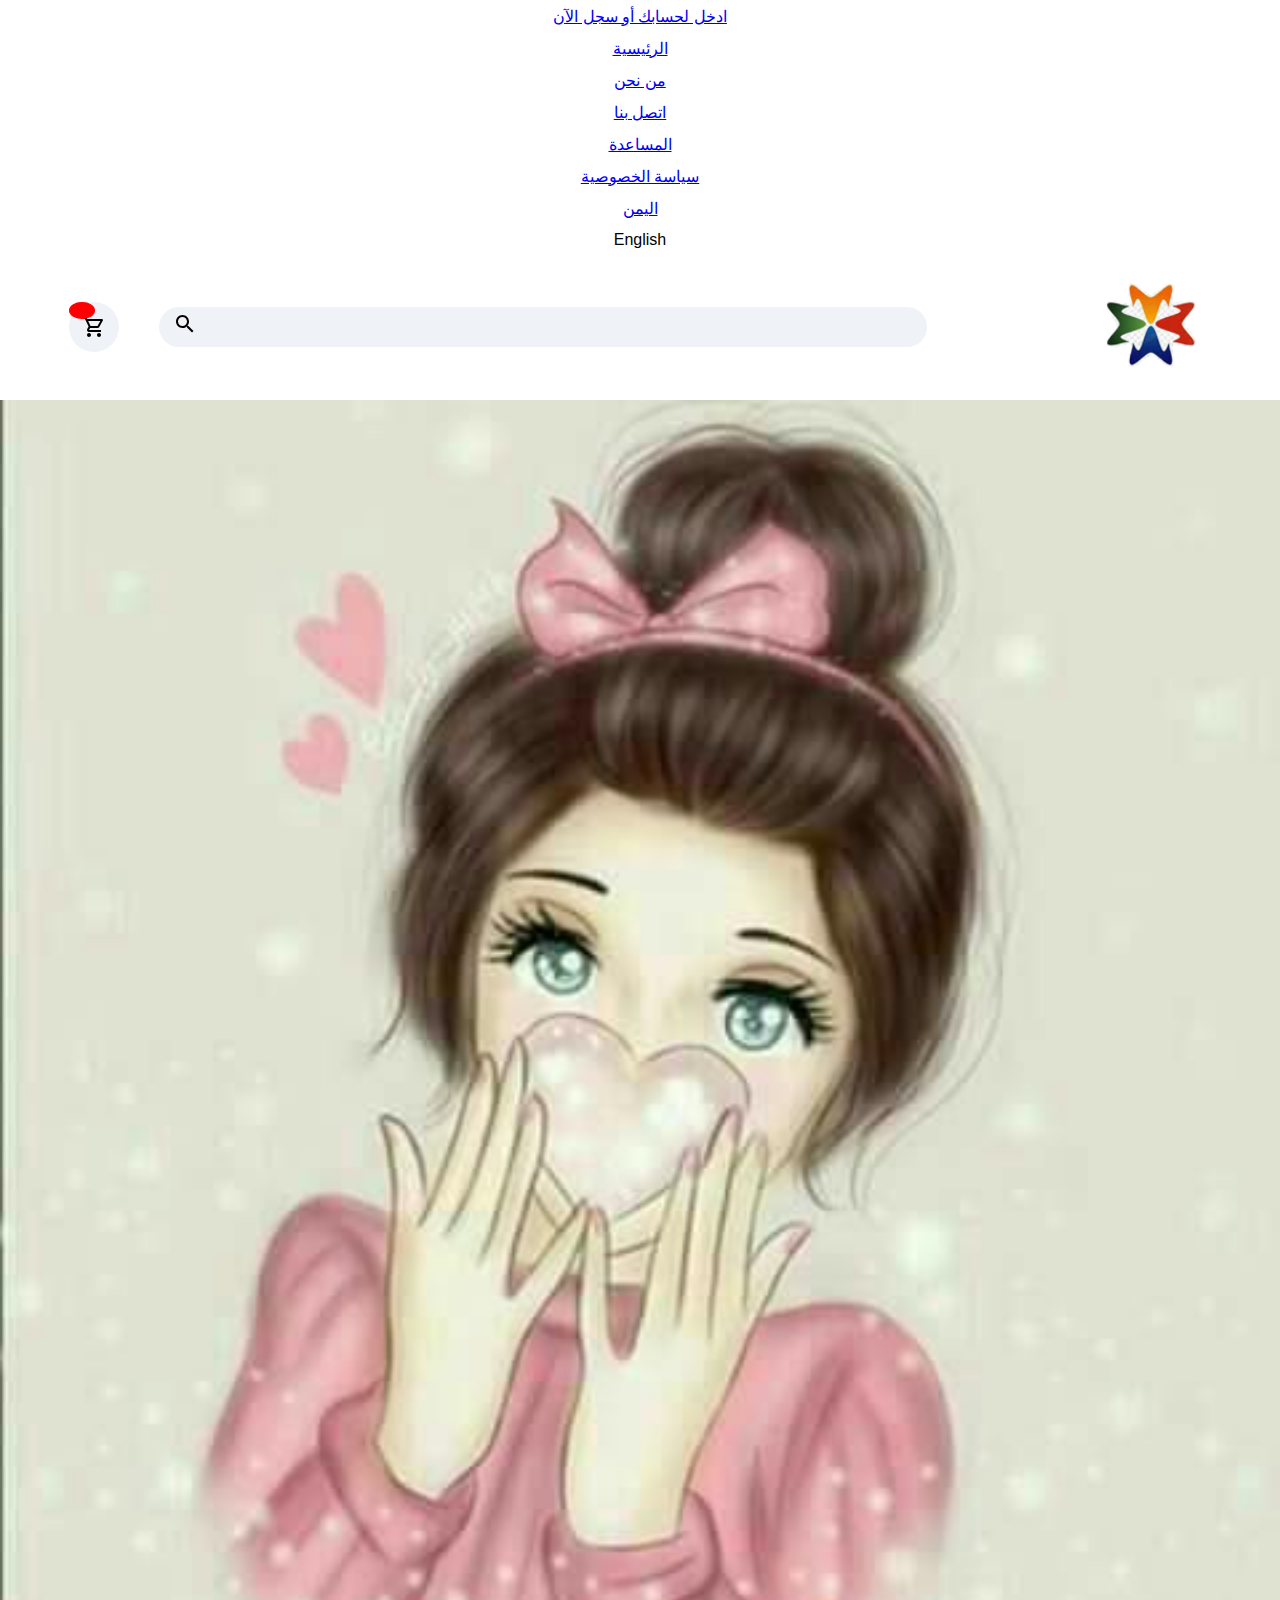
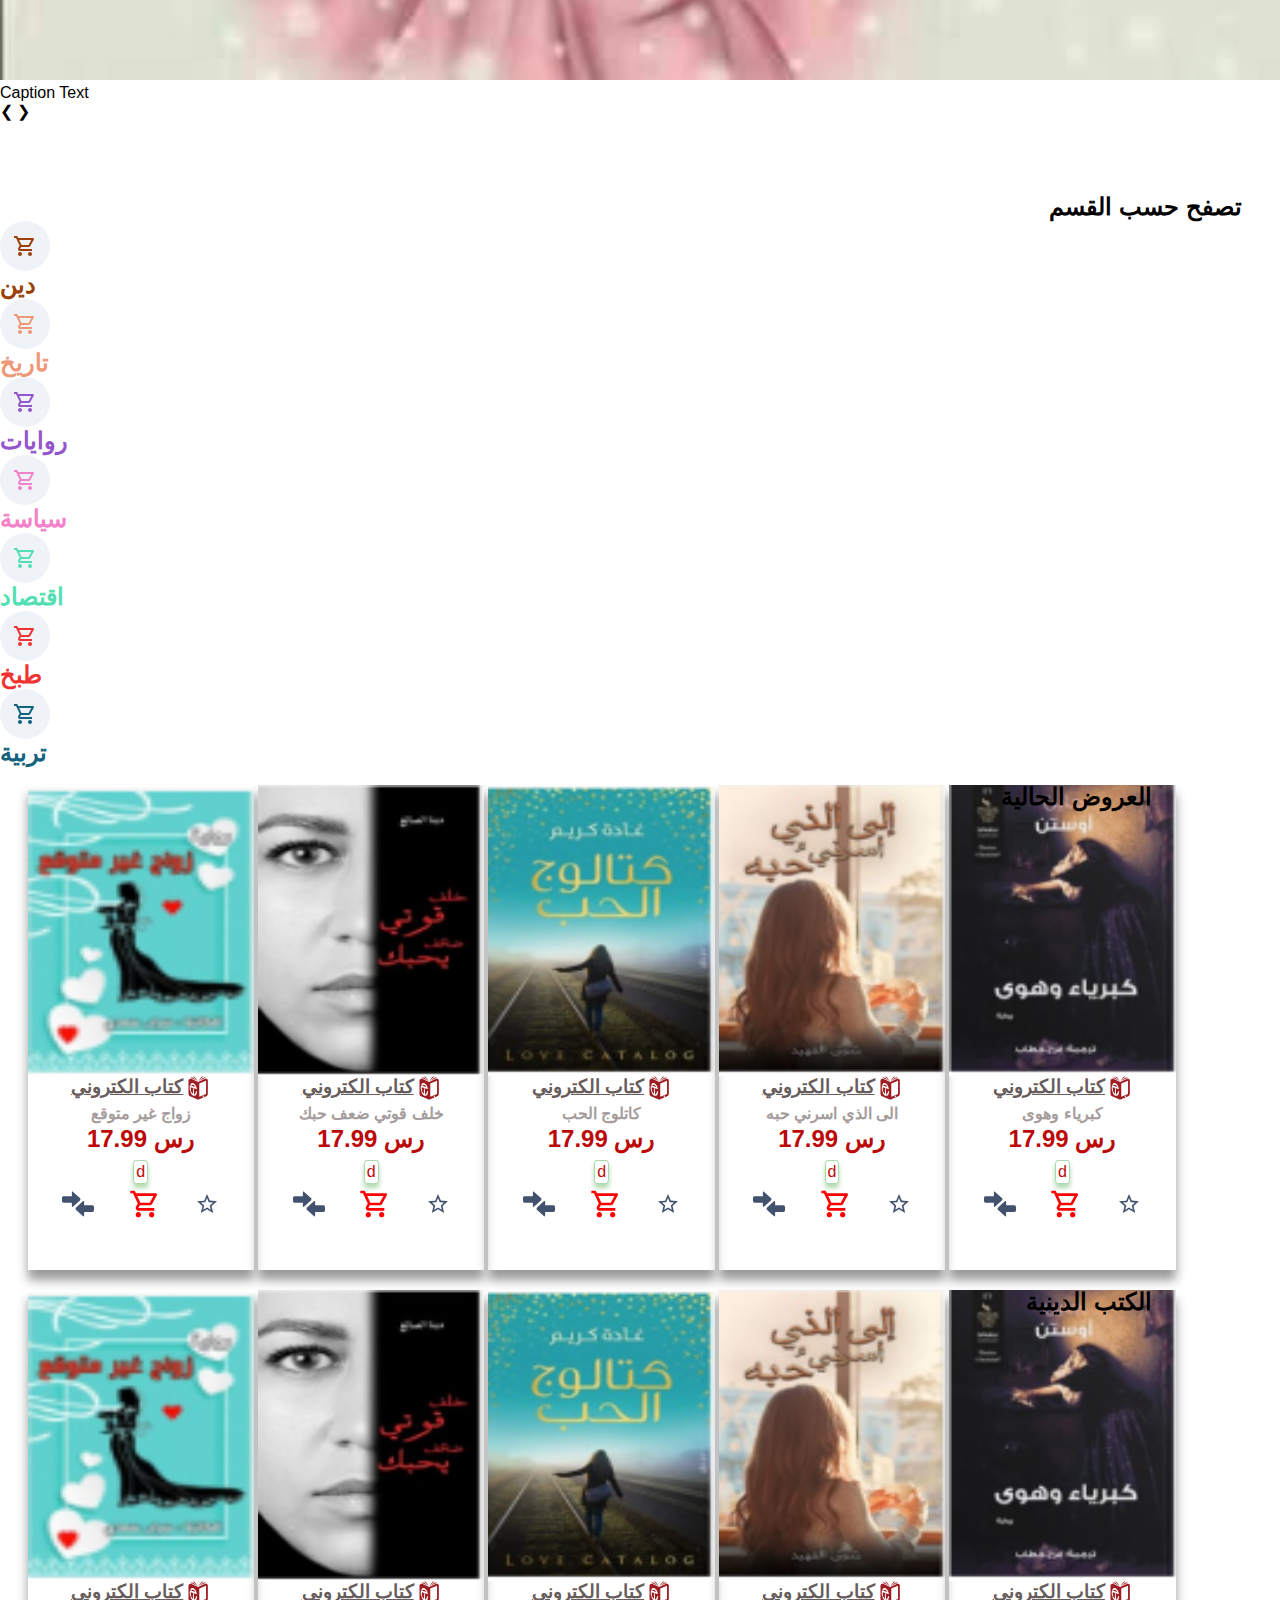
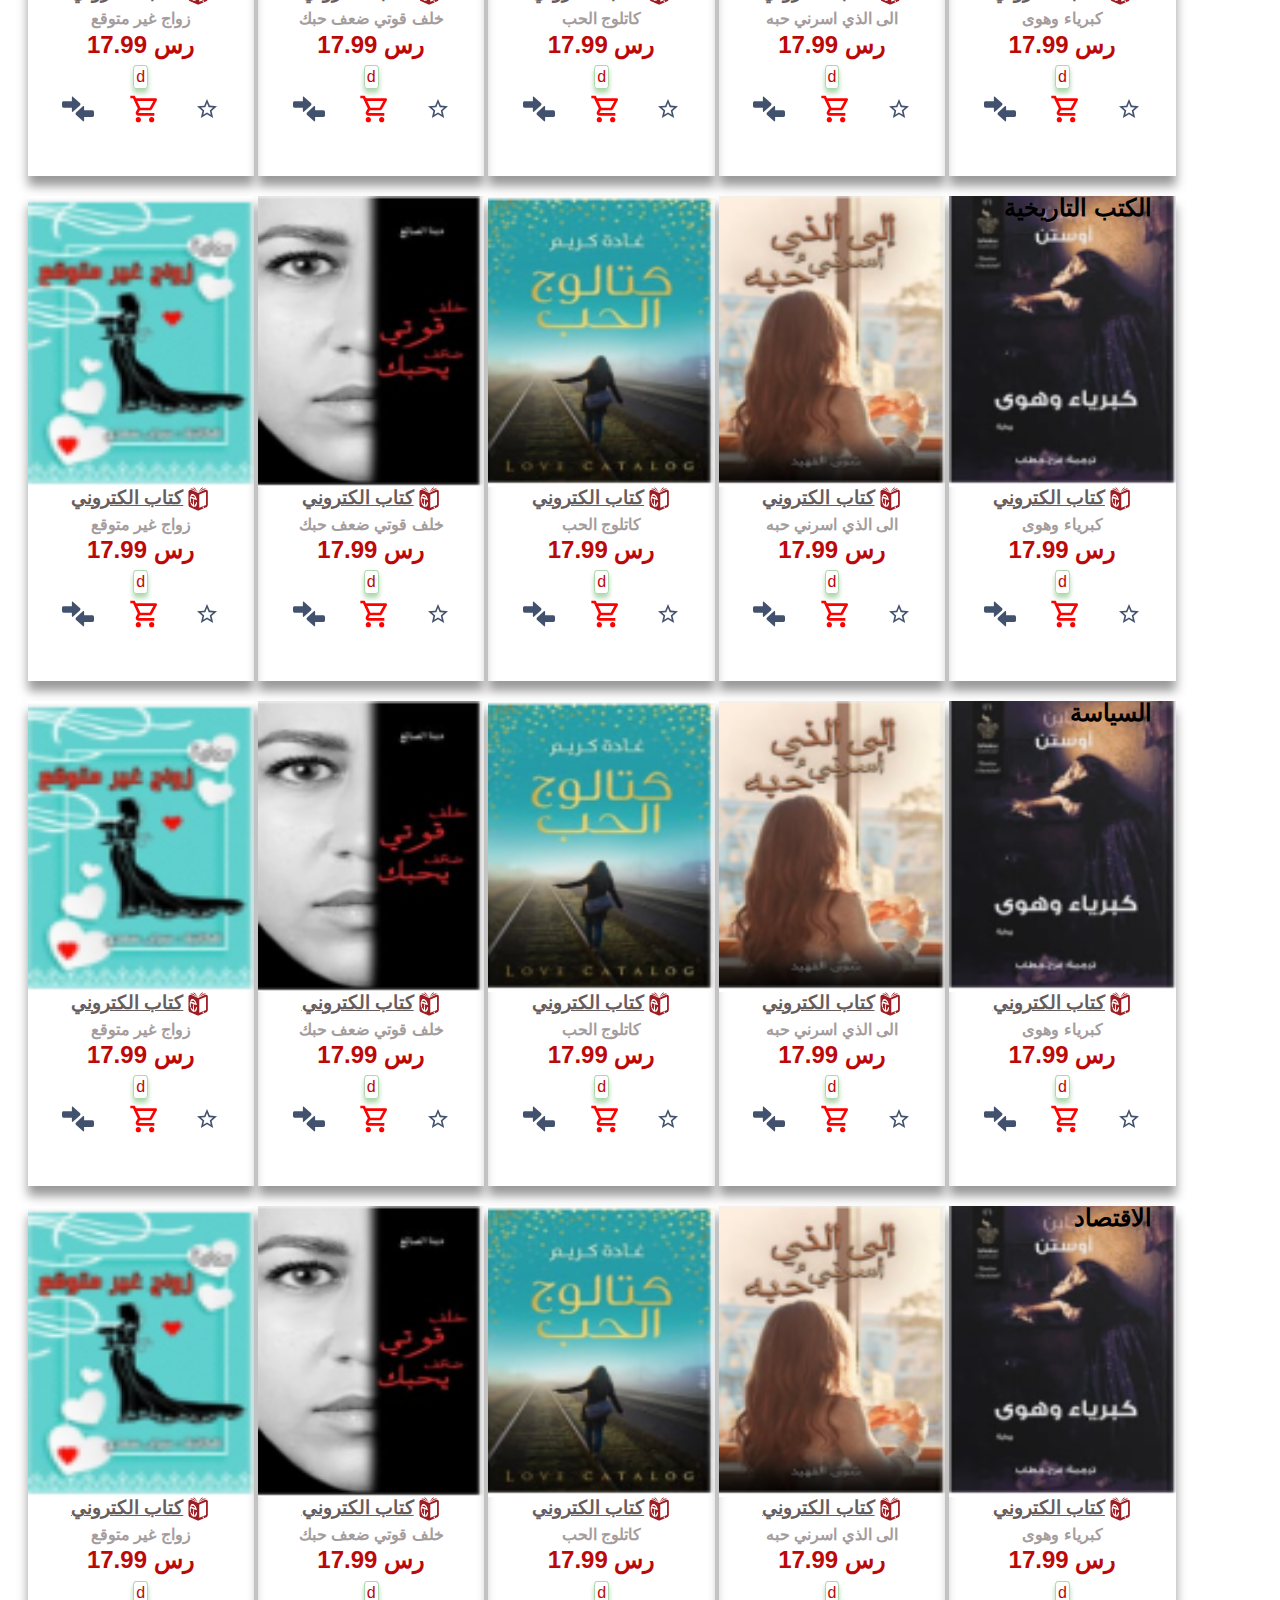
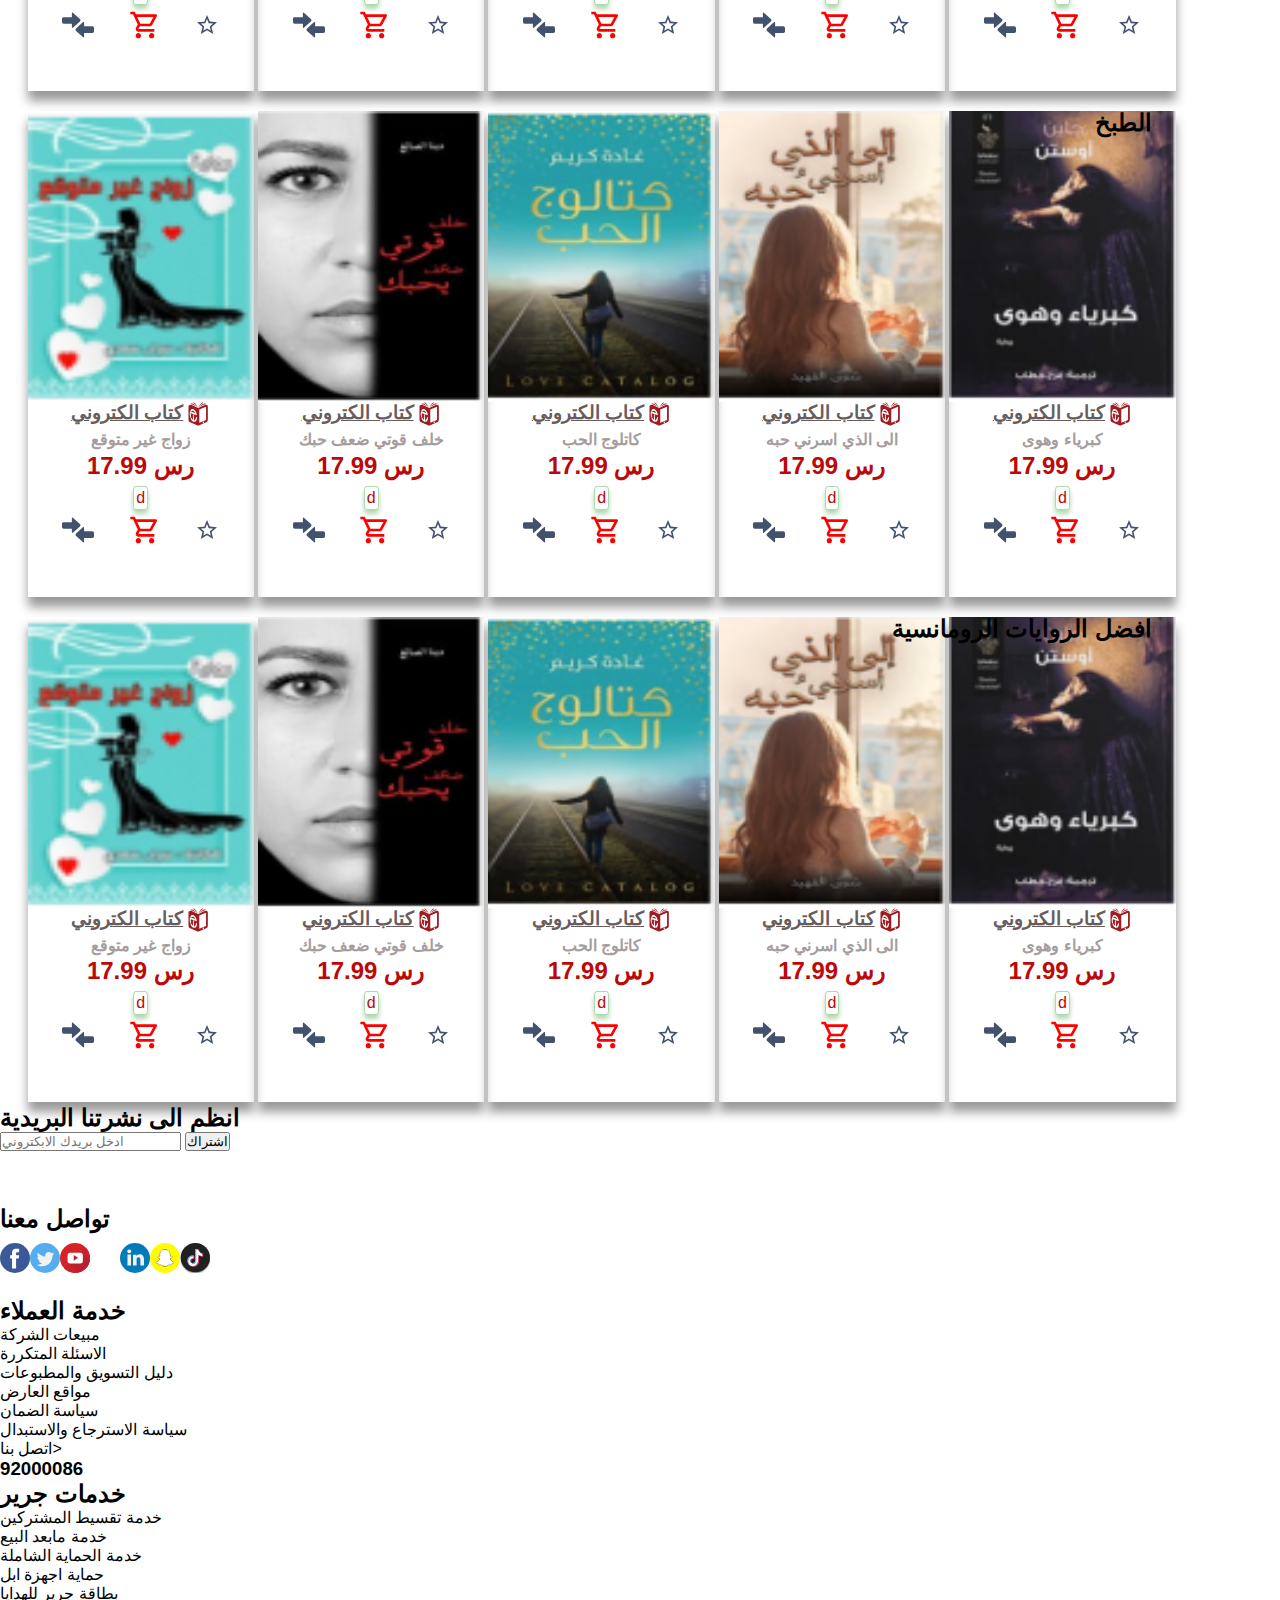
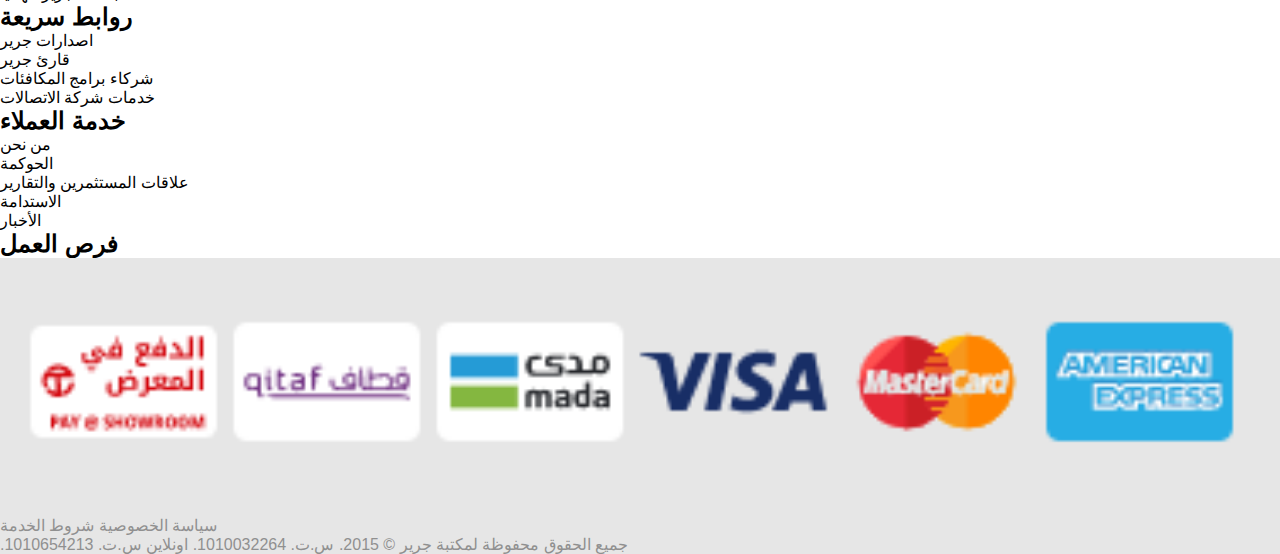
==== commit 6502e68d: "new update.." ====
--- a/html/index.html
+++ b/html/index.html
@@ -5,11 +5,10 @@
     <meta http-equiv='X-UA-Compatible' content='IE=edge'>
     <title>Page Title</title>
     <meta name='viewport' content='width=device-width, initial-scale=1'>
-    <link rel='stylesheet' type='text/css' media='screen' href='../css/style.css'>
+    <link  id="lang"rel='stylesheet' type='text/css' media='screen' href='../css/style.css'>
     <link rel='stylesheet' type='text/css' media='screen' href='../css/login.css'>
-    <link rel='stylesheet' type='text/css' media='screen' href='../css/slider.css'>
-    <link rel='stylesheet' type='text/css' media='screen' href='../css/basket.css'>
-    <link rel='stylesheet' type='text/css' media='screen' href='../css/detials.css'>
+    
+   
 
     <script src='main.js'></script>
     <script src='../js/slider.js'></script>
@@ -141,12 +140,30 @@
                 </svg>
               </div>
         </div>
+        <div class="nav">
+          <a   onclick="togglestyle()"  id="en" style="display: block;">English </a> 
+          <a   onclick="togglestyle()"  id="ar" style="display: none;"> العربية </a>  
+          <div>
+              <svg
+                xmlns="http://www.w3.org/2000/svg"
+                height="24px"
+                viewBox="0 0 24 24"
+                width="24px"
+                fill="#000000"
+              >
+                <path d="M0 0h24v24H0V0z" fill="none" />
+                <path
+                  d="M14 6l-4.22 5.63 1.25 1.67L14 9.33 19 16h-8.46l-4.01-5.37L1 18h22L14 6zM5 16l1.52-2.03L8.04 16H5z"
+                />
+              </svg>
+            </div>
+      </div>
     </div>
     <!--second header-->
-    <div class="sec-header" style="direction: ltr;">
+    <div class="sec-header" style="">
         <div style="display: flex; width: 80vw">
             <div class="bask">
-                <input  id="demo1">
+                <input  id="result">
           <a href="../html/basket.html" class="head-cart">
             <svg
               xmlns="http://www.w3.org/2000/svg"
@@ -227,47 +244,207 @@
         </div></section>
     
     <section>
-        <br><br><br><br><br><br>
+        <br>
         <!-- Slideshow container -->
-<div class="slideshow-container">
+        <div class="container">
 
-    <!-- Full-width images with number and caption text -->
-    <div class="mySlides fade">
-      <div class="numbertext">1 / 3</div>
-      <img src="../img/4.jpg" style="width:100% ;height: 40vh;">
-     
-    </div>
-  
-    <div class="mySlides fade">
-      <div class="numbertext">2 / 3</div>
-      <img src="../img/5.jpg" style="width:100%; height: 40vh;">
+   
+          <div class="Slides">
+            <img class="im-slider" src="../img/4.jpg" width="20%" height="10%">
+            <div class="text">Caption Text</div>
+          </div>
+        
+          <div class="Slides">
+              <img class="im-slider" src="../img/5.jpg" width="20%" height="10%">
+              <div class="text">Caption Text</div>
+            </div>
+        
+            <div class="Slides">
+              <img  class="im-slider" src="../img/6.jpg"  width="20%" height="10%">
+              <div class="text">Caption Text</div>
+            </div>
+            <a class="prev" onclick="plusSlides(-1)">&#10094;</a>
+            <a class="next" onclick="plusSlides(1)">&#10095;</a>
+         
+        </div>
+        
+        <div style="text-align:center">
+          <span class="dot" ></span>
+          <span class="dot" ></span>
+          <span class="dot" ></span>
+        </div>
+       
+          <script>
+      var slideIndex=0;
+      showSlides();
       
-    </div>
-  
-    <div class="mySlides fade">
-      <div class="numbertext">3 / 3</div>
-      <img src="../img/6.jpg" style="width:100% ; height: 40vh;">
-     
-    </div>
-  
-    <!-- Next and previous buttons -->
-    <a class="prev" onclick="plusSlides(-1)">&#10094;</a>
-    <a class="next" onclick="plusSlides(1)">&#10095;</a>
-  </div>
+      function showSlides() {
+        var i;
+        var slides = document.getElementsByClassName("Slides");
+        var dots = document.getElementsByClassName("dot");
+       
+        
+        for (i = 0; i < slides.length; i++) {
+            slides[i].style.display = "none";
+        }
+        for (i = 0; i < dots.length; i++) {
+            dots[i].className = dots[i].className.replace(" active", "");
+        }
+        slideIndex++;
+        if (slideIndex> slides.length) {slideIndex = 1}
+      
+        slides[slideIndex-1].style.display = "block";
+        dots[slideIndex-1].className += " active";
+        setTimeout(showSlides,1000);
+      }
+          </script>
   <br>
   
   <!-- The dots/circles -->
-  <div style="text-align:center">
-    <span class="dot" onclick="currentSlide(1)"></span>
-    <span class="dot" onclick="currentSlide(2)"></span>
-    <span class="dot" onclick="currentSlide(3)"></span>
-  </div>
+ 
     </section>
 
     <br>
     
    
     <br> <br> 
+    <div style="direction: rtl;margin-right: 3%;"> <h2>تصفح حسب القسم</h2></div>
+    <section class="first-section">
+     
+      <div >
+        <div class="bask">
+         
+    <a href="../html/basket.html" class="head-cart">
+      <svg
+        xmlns="http://www.w3.org/2000/svg"
+        height="24px"
+        viewBox="0 0 24 24"
+        width="24px"
+        fill="rgb(156, 63, 9)"
+      >
+        <path d="M0 0h24v24H0V0z" fill="none" />
+        <path
+          d="M15.55 13c.75 0 1.41-.41 1.75-1.03l3.58-6.49c.37-.66-.11-1.48-.87-1.48H5.21l-.94-2H1v2h2l3.6 7.59-1.35 2.44C4.52 15.37 5.48 17 7 17h12v-2H7l1.1-2h7.45zM6.16 6h12.15l-2.76 5H8.53L6.16 6zM7 18c-1.1 0-1.99.9-1.99 2S5.9 22 7 22s2-.9 2-2-.9-2-2-2zm10 0c-1.1 0-1.99.9-1.99 2s.89 2 1.99 2 2-.9 2-2-.9-2-2-2z"
+        />
+      </svg>
+    </a></div>
+    <h2 style="color: rgb(156, 63, 9);">دين</h2>
+      </div>
+      <div >
+        <div class="bask">
+         
+    <a href="../html/basket.html" class="head-cart">
+      <svg
+        xmlns="http://www.w3.org/2000/svg"
+        height="24px"
+        viewBox="0 0 24 24"
+        width="24px"
+        fill="rgb(238, 152, 120)"
+      >
+        <path d="M0 0h24v24H0V0z" fill="none" />
+        <path
+          d="M15.55 13c.75 0 1.41-.41 1.75-1.03l3.58-6.49c.37-.66-.11-1.48-.87-1.48H5.21l-.94-2H1v2h2l3.6 7.59-1.35 2.44C4.52 15.37 5.48 17 7 17h12v-2H7l1.1-2h7.45zM6.16 6h12.15l-2.76 5H8.53L6.16 6zM7 18c-1.1 0-1.99.9-1.99 2S5.9 22 7 22s2-.9 2-2-.9-2-2-2zm10 0c-1.1 0-1.99.9-1.99 2s.89 2 1.99 2 2-.9 2-2-.9-2-2-2z"
+        />
+      </svg>
+    </a></div>
+    <h2 style="color: rgb(238, 152, 120);"> تاريخ</h2>
+      </div>
+      <div >
+        <div class="bask">
+         
+    <a href="../html/basket.html" class="head-cart">
+      <svg
+        xmlns="http://www.w3.org/2000/svg"
+        height="24px"
+        viewBox="0 0 24 24"
+        width="24px"
+        fill="rgb(147, 86, 204)"
+      >
+        <path d="M0 0h24v24H0V0z" fill="none" />
+        <path
+          d="M15.55 13c.75 0 1.41-.41 1.75-1.03l3.58-6.49c.37-.66-.11-1.48-.87-1.48H5.21l-.94-2H1v2h2l3.6 7.59-1.35 2.44C4.52 15.37 5.48 17 7 17h12v-2H7l1.1-2h7.45zM6.16 6h12.15l-2.76 5H8.53L6.16 6zM7 18c-1.1 0-1.99.9-1.99 2S5.9 22 7 22s2-.9 2-2-.9-2-2-2zm10 0c-1.1 0-1.99.9-1.99 2s.89 2 1.99 2 2-.9 2-2-.9-2-2-2z"
+        />
+      </svg>
+    </a></div>
+    <h2 style="color: rgb(147, 86, 204);">روايات</h2>
+      </div>
+      <div >
+        <div class="bask">
+         
+    <a href="../html/basket.html" class="head-cart">
+      <svg
+        xmlns="http://www.w3.org/2000/svg"
+        height="24px"
+        viewBox="0 0 24 24"
+        width="24px"
+        fill="rgb(243, 130, 200)"
+      >
+        <path d="M0 0h24v24H0V0z" fill="none" />
+        <path
+          d="M15.55 13c.75 0 1.41-.41 1.75-1.03l3.58-6.49c.37-.66-.11-1.48-.87-1.48H5.21l-.94-2H1v2h2l3.6 7.59-1.35 2.44C4.52 15.37 5.48 17 7 17h12v-2H7l1.1-2h7.45zM6.16 6h12.15l-2.76 5H8.53L6.16 6zM7 18c-1.1 0-1.99.9-1.99 2S5.9 22 7 22s2-.9 2-2-.9-2-2-2zm10 0c-1.1 0-1.99.9-1.99 2s.89 2 1.99 2 2-.9 2-2-.9-2-2-2z"
+        />
+      </svg>
+    </a></div>
+    <h2 style="color: rgb(243, 130, 200);">سياسة</h2>
+      </div>
+      <div >
+        <div class="bask">
+         
+    <a href="../html/basket.html" class="head-cart">
+      <svg
+        xmlns="http://www.w3.org/2000/svg"
+        height="24px"
+        viewBox="0 0 24 24"
+        width="24px"
+        fill="rgb(82, 223, 180)"
+      >
+        <path d="M0 0h24v24H0V0z" fill="none" />
+        <path
+          d="M15.55 13c.75 0 1.41-.41 1.75-1.03l3.58-6.49c.37-.66-.11-1.48-.87-1.48H5.21l-.94-2H1v2h2l3.6 7.59-1.35 2.44C4.52 15.37 5.48 17 7 17h12v-2H7l1.1-2h7.45zM6.16 6h12.15l-2.76 5H8.53L6.16 6zM7 18c-1.1 0-1.99.9-1.99 2S5.9 22 7 22s2-.9 2-2-.9-2-2-2zm10 0c-1.1 0-1.99.9-1.99 2s.89 2 1.99 2 2-.9 2-2-.9-2-2-2z"
+        />
+      </svg>
+    </a></div>
+    <h2 style="color: rgb(82, 223, 180);">اقتصاد</h2>
+      </div>
+      <div >
+        <div class="bask">
+         
+    <a href="../html/basket.html" class="head-cart">
+      <svg
+        xmlns="http://www.w3.org/2000/svg"
+        height="24px"
+        viewBox="0 0 24 24"
+        width="24px"
+        fill="rgb(241, 50, 50)"
+      >
+        <path d="M0 0h24v24H0V0z" fill="none" />
+        <path
+          d="M15.55 13c.75 0 1.41-.41 1.75-1.03l3.58-6.49c.37-.66-.11-1.48-.87-1.48H5.21l-.94-2H1v2h2l3.6 7.59-1.35 2.44C4.52 15.37 5.48 17 7 17h12v-2H7l1.1-2h7.45zM6.16 6h12.15l-2.76 5H8.53L6.16 6zM7 18c-1.1 0-1.99.9-1.99 2S5.9 22 7 22s2-.9 2-2-.9-2-2-2zm10 0c-1.1 0-1.99.9-1.99 2s.89 2 1.99 2 2-.9 2-2-.9-2-2-2z"
+        />
+      </svg>
+    </a></div>
+    <h2 style="color: rgb(241, 50, 50);">طبخ</h2>
+      </div>
+      <div >
+        <div class="bask">
+         
+    <a href="../html/basket.html" class="head-cart">
+      <svg
+        xmlns="http://www.w3.org/2000/svg"
+        height="24px"
+        viewBox="0 0 24 24"
+        width="24px"
+        fill="rgb(18, 99, 126)"
+      >
+        <path d="M0 0h24v24H0V0z" fill="none" />
+        <path
+          d="M15.55 13c.75 0 1.41-.41 1.75-1.03l3.58-6.49c.37-.66-.11-1.48-.87-1.48H5.21l-.94-2H1v2h2l3.6 7.59-1.35 2.44C4.52 15.37 5.48 17 7 17h12v-2H7l1.1-2h7.45zM6.16 6h12.15l-2.76 5H8.53L6.16 6zM7 18c-1.1 0-1.99.9-1.99 2S5.9 22 7 22s2-.9 2-2-.9-2-2-2zm10 0c-1.1 0-1.99.9-1.99 2s.89 2 1.99 2 2-.9 2-2-.9-2-2-2z"
+        />
+      </svg>
+    </a></div>
+    <h2 style="color: rgb(18, 99, 126);">تربية</h2>
+      </div>
+    </section>
     
     <section class="show-now" id="list">
         <h2> العروض الحالية </h2>
@@ -351,7 +528,7 @@
                     />
                   </svg>
                 </a>
-                <a  id="myText1"  onclick="count1()">
+                <a    onclick="clickCounter()">
                   <svg
                     xmlns="http://www.w3.org/2000/svg"
                     width="32"
@@ -4952,5 +5129,7 @@
             }
         }
             </script>
+             <script src='../js/language.js'></script>
+             <script src='../js/count.js'></script>
 </body>
 </html>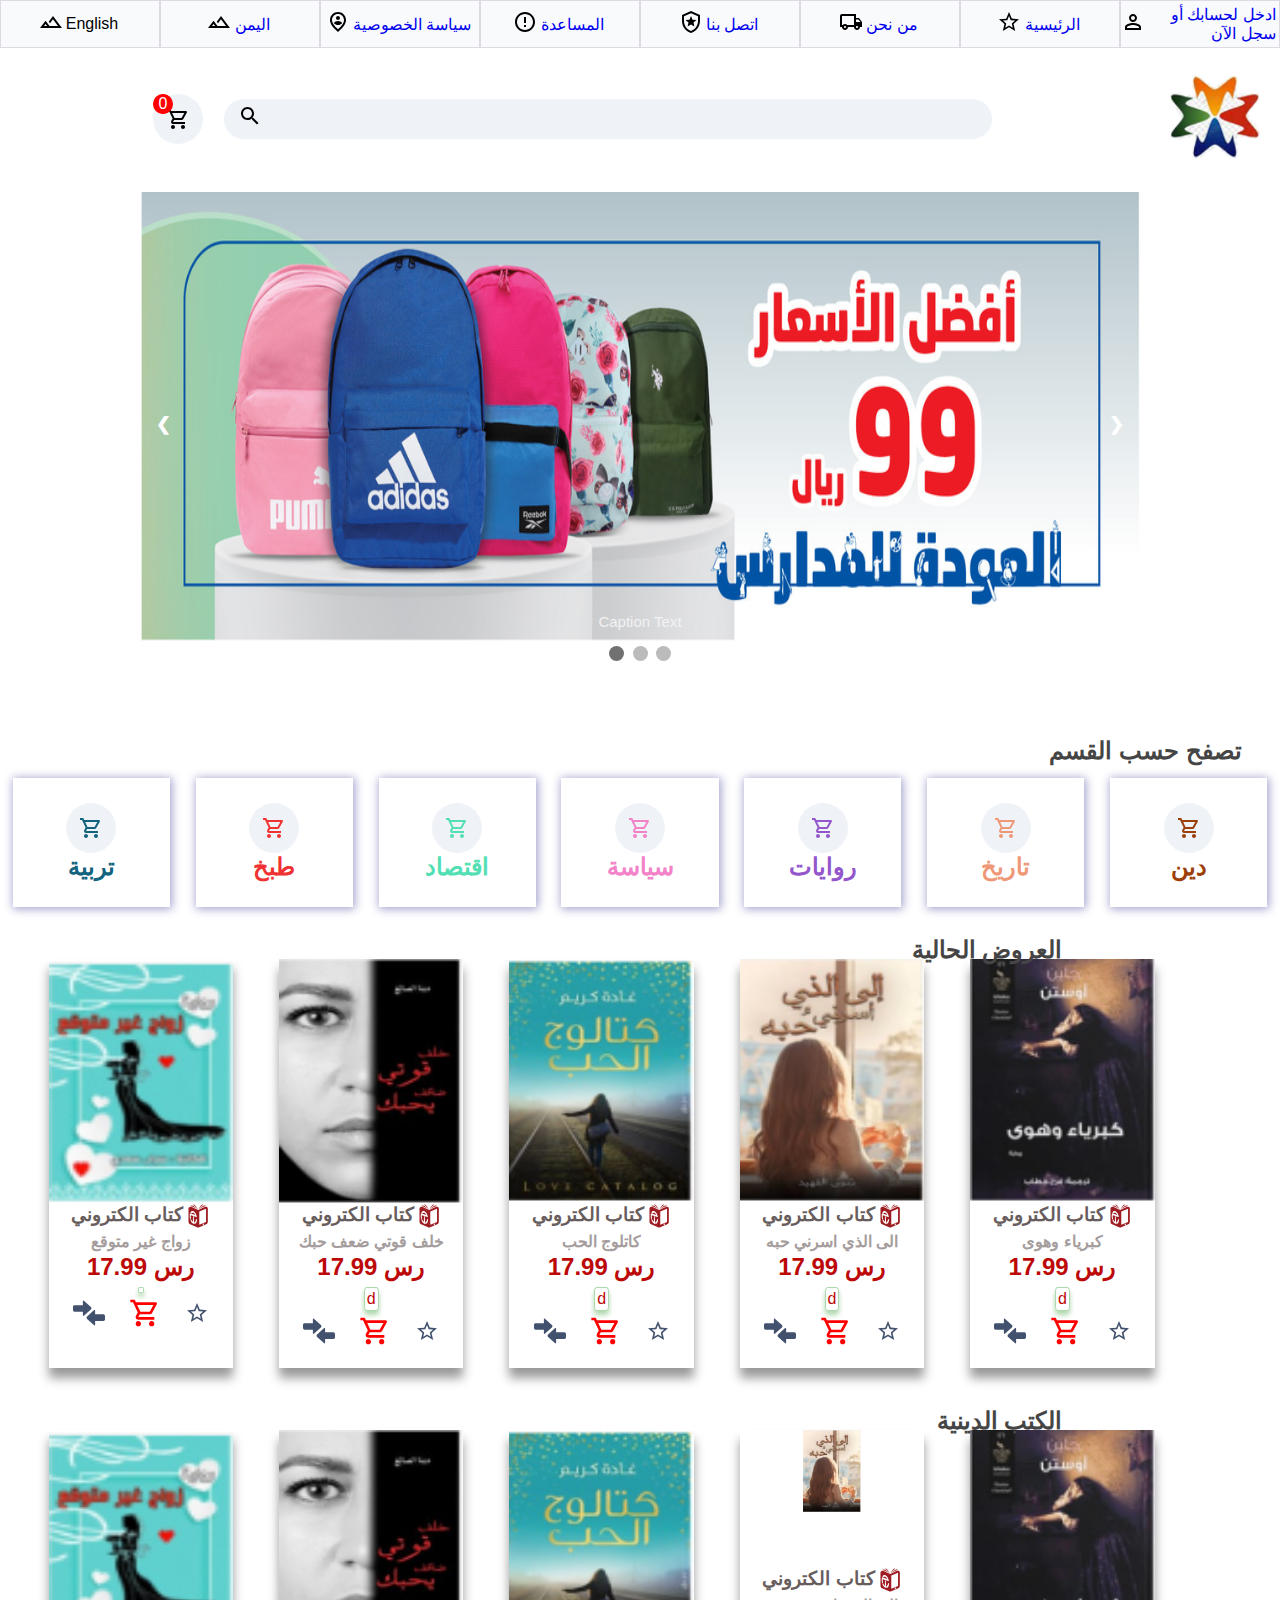
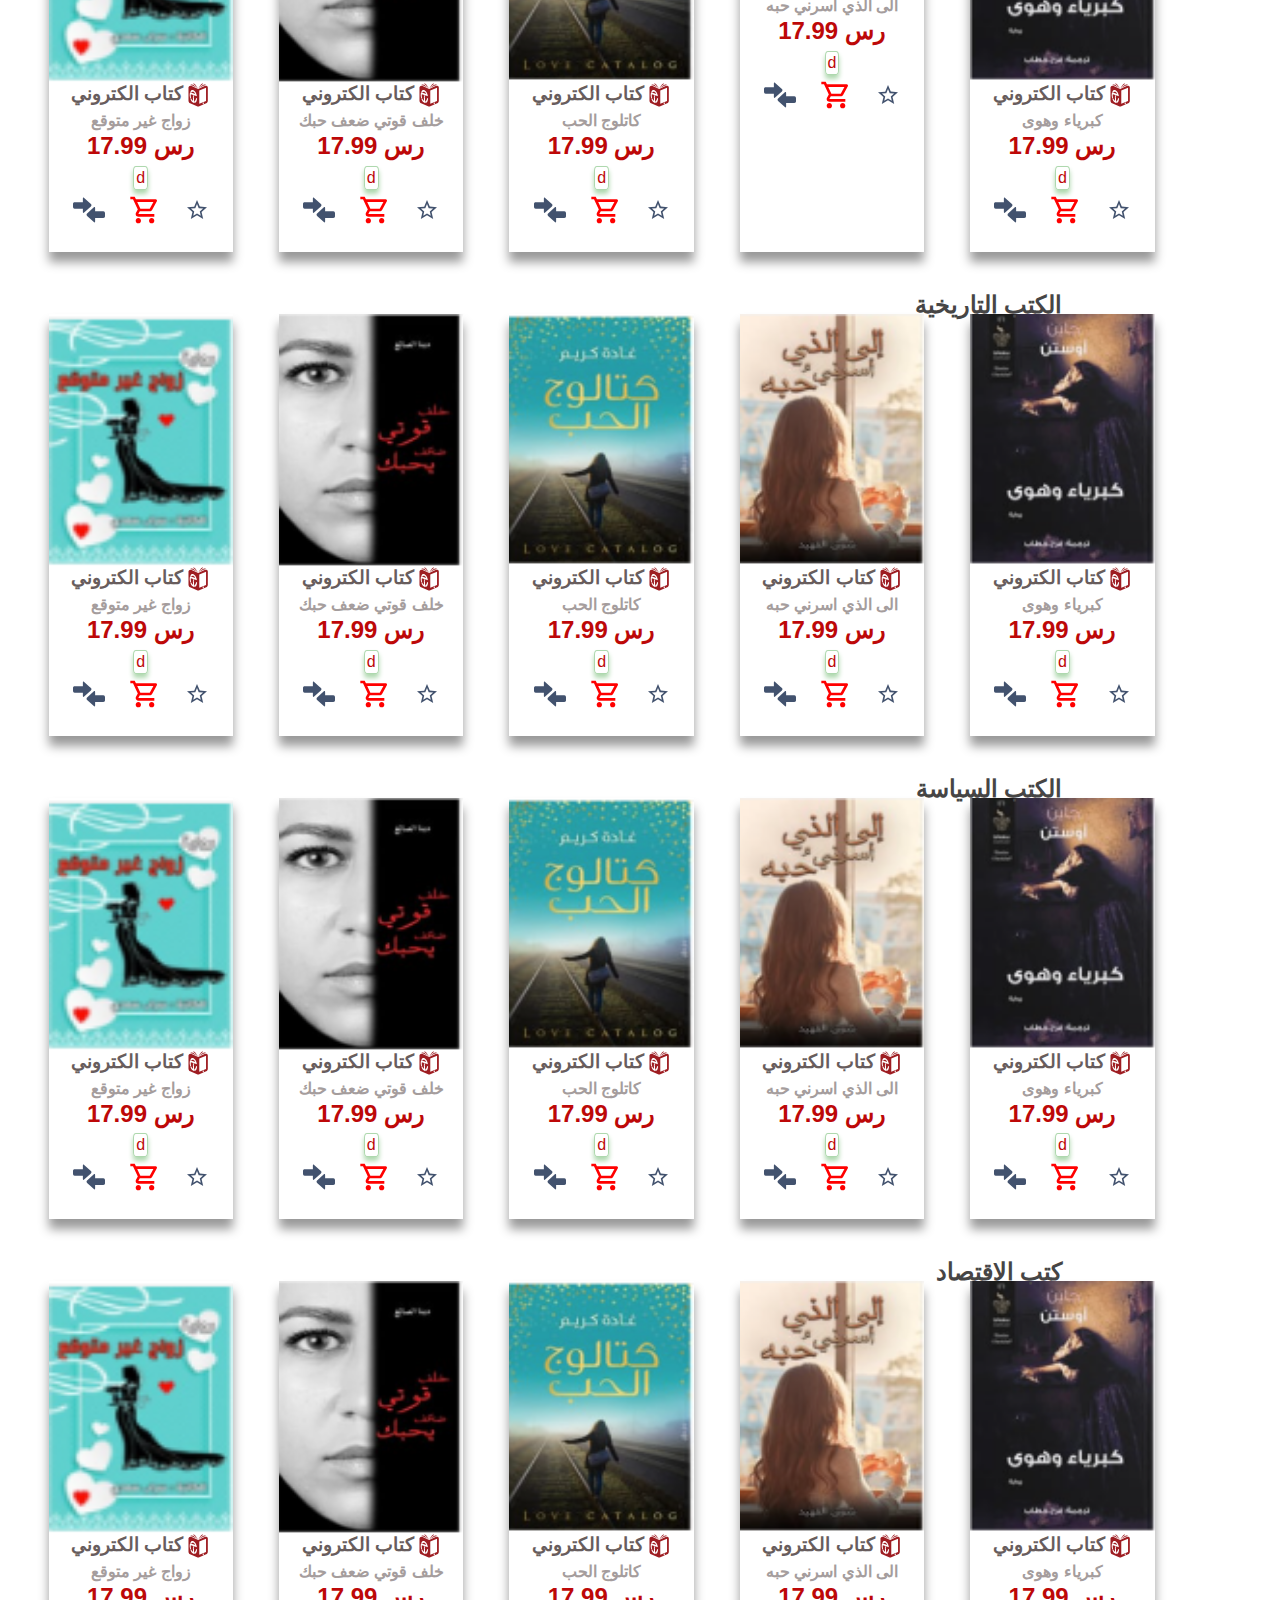
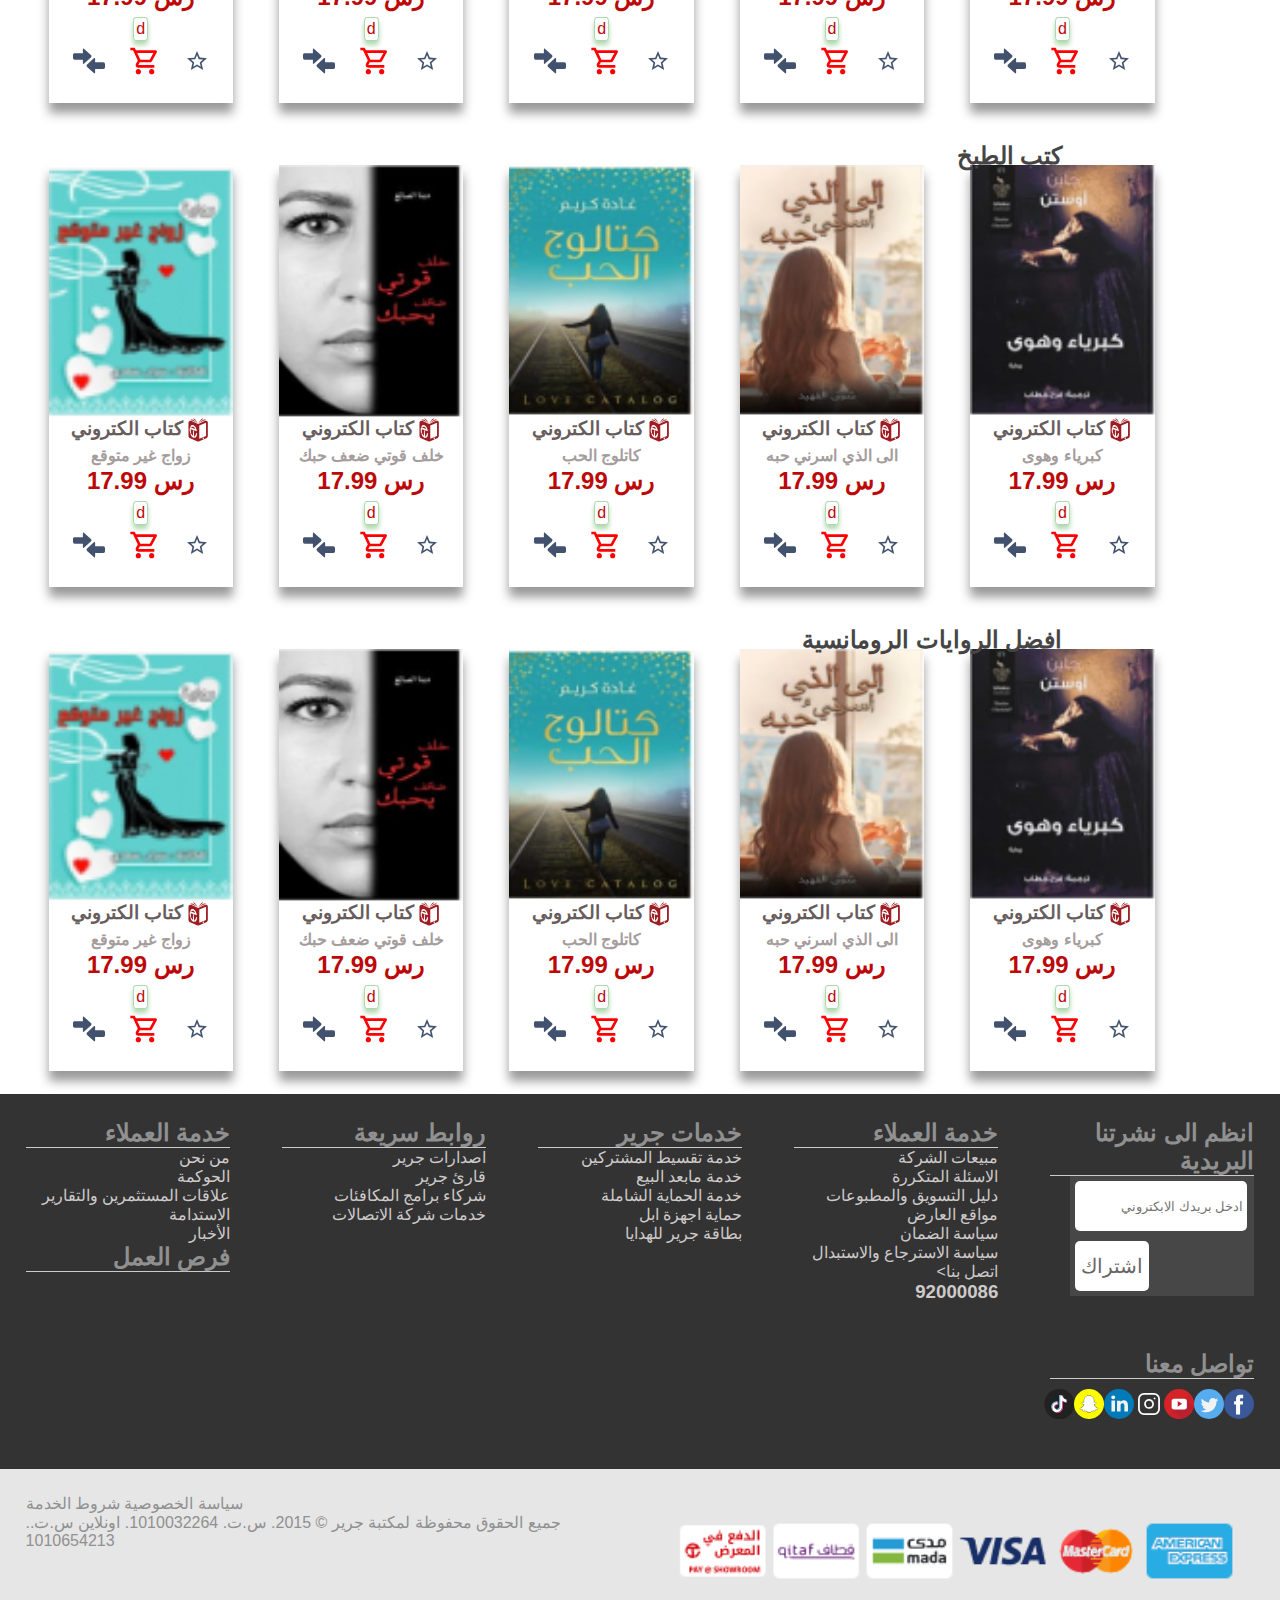
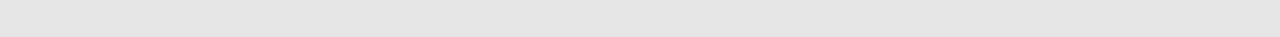
==== commit 72ba1f37: "new update.." ====
--- a/html/index.html
+++ b/html/index.html
@@ -162,8 +162,9 @@
     <!--second header-->
     <div class="sec-header" style="">
         <div style="display: flex; width: 80vw">
-            <div class="bask">
-                <input  id="result">
+            <div class="bask" style="margin-right: 2%;margin-left: 2%;">
+                <span   class="span">0</span>
+        
           <a href="../html/basket.html" class="head-cart">
             <svg
               xmlns="http://www.w3.org/2000/svg"
@@ -177,7 +178,8 @@
                 d="M15.55 13c.75 0 1.41-.41 1.75-1.03l3.58-6.49c.37-.66-.11-1.48-.87-1.48H5.21l-.94-2H1v2h2l3.6 7.59-1.35 2.44C4.52 15.37 5.48 17 7 17h12v-2H7l1.1-2h7.45zM6.16 6h12.15l-2.76 5H8.53L6.16 6zM7 18c-1.1 0-1.99.9-1.99 2S5.9 22 7 22s2-.9 2-2-.9-2-2-2zm10 0c-1.1 0-1.99.9-1.99 2s.89 2 1.99 2 2-.9 2-2-.9-2-2-2z"
               />
             </svg>
-          </a></div>
+          </a>
+        </div>
     
           <div class="search">
             <form>
@@ -219,27 +221,40 @@
 <main>
     <section class="login-section">
         <div class="model-content" id="model-continer">
+          <span class="close"><a href="../html/index.html" style="text-decoration: none;
+            font-size: 3vw;
+           
+            position: absolute;
+            right: 5%;">&times;</a></span>
             <h2>تسجيل الدخول</h2>
             <form > 
             <input type="text" placeholder="البريد الالكتروني">
             <input type="email" placeholder="كلمة السر">
-            <input type="submit" class="submit" value="تسجيل الدخول">
+            <a style="text-decoration: none;color: rgb(31, 143, 151);position: absolute;top: 37%;left: 13%;font-weight: 900;">هل نسيت؟</a>
+            <input type="submit" class="submit" style="background-color: rgb(189, 6, 6);" value="تسجيل الدخول">
             <h3>ليس لديك حساب؟</h3>
-            <input type="submit"  value="إنشاء حساب جديد" id ="signup">
+            <input type="submit"  value="إنشاء حساب جديد" id ="signup" style="background: #fff; box-shadow:1px 1px 10px #747474;">
             </form>
         </div>
         <div class="model-content2" id="model-continer2">
+          <span class="close"><a href="../html/index.html" style="text-decoration: none;
+            font-size: 3vw;
+           
+            position: absolute;
+            right: 5%;">&times;</a></span>
             <h2> انشاء حساب</h2>
             <form > 
             <input type="text" placeholder=" رقم الجوال">
-            <input type="submit"  value="ارسال رمز التحقق  ">
-            <input type="email" placeholder=" الاسم الاةل">
-            <input type="email" placeholder="اسم  العائلة">
+            <a style="text-decoration: none;color: rgb(31, 143, 151);font-weight: 900;">سوف نرسلك رمز التحقق عن طريق رسالة نصية </a>
+            <input type="submit"  value="ارسال رمز التحقق  " style="box-shadow:1px 1px 10px rgb(232, 213, 248); background: rgb(215, 222, 223);">
+            <input type="text" placeholder=" الاسم الاةل">
+            <input type="text" placeholder="اسم  العائلة">
             <input type="email" placeholder="البريد  الالكتروني">
             <input type="email" placeholder="تاكيد البريد الالكتروني">
-            <input type="email" placeholder="كلمة السر">
-            <input type="submit" class="submit" value="انشاء حساب ">
-            <h3>هل لديك حساب؟</h3>
+            <input type="password" placeholder="كلمة السر">
+            
+            <input type="submit" class="submit" value="انشاء حساب " style="background:rgb(215, 222, 223);color: rgb(53, 54, 54);">
+            <a style=" text-decoration: none;color: rgb(31, 143, 151);font-weight: 900; margin-bottom: 10%;">هل لديك حساب؟</a>
             </form>
         </div></section>
     
@@ -250,17 +265,17 @@
 
    
           <div class="Slides">
-            <img class="im-slider" src="../img/4.jpg" width="20%" height="10%">
+            <img class="im-slider" src="../img/show1.jpg" width="20%" height="10%">
             <div class="text">Caption Text</div>
           </div>
         
           <div class="Slides">
-              <img class="im-slider" src="../img/5.jpg" width="20%" height="10%">
+              <img class="im-slider" src="../img/show2.jpg" width="20%" height="10%">
               <div class="text">Caption Text</div>
             </div>
         
             <div class="Slides">
-              <img  class="im-slider" src="../img/6.jpg"  width="20%" height="10%">
+              <img  class="im-slider" src="../img/show3.jpg"  width="20%" height="10%">
               <div class="text">Caption Text</div>
             </div>
             <a class="prev" onclick="plusSlides(-1)">&#10094;</a>
@@ -308,13 +323,13 @@
     
    
     <br> <br> 
-    <div style="direction: rtl;margin-right: 3%;"> <h2>تصفح حسب القسم</h2></div>
+    <div style="direction: rtl;margin-right: 3%;"> <h2 class="index-head">تصفح حسب القسم</h2></div>
     <section class="first-section">
      
       <div >
         <div class="bask">
          
-    <a href="../html/basket.html" class="head-cart">
+    <a href="#den" class="head-cart">
       <svg
         xmlns="http://www.w3.org/2000/svg"
         height="24px"
@@ -333,7 +348,7 @@
       <div >
         <div class="bask">
          
-    <a href="../html/basket.html" class="head-cart">
+    <a href="#history" class="head-cart">
       <svg
         xmlns="http://www.w3.org/2000/svg"
         height="24px"
@@ -352,7 +367,7 @@
       <div >
         <div class="bask">
          
-    <a href="../html/basket.html" class="head-cart">
+    <a href="#story" class="head-cart">
       <svg
         xmlns="http://www.w3.org/2000/svg"
         height="24px"
@@ -371,7 +386,7 @@
       <div >
         <div class="bask">
          
-    <a href="../html/basket.html" class="head-cart">
+    <a href="#seia" class="head-cart">
       <svg
         xmlns="http://www.w3.org/2000/svg"
         height="24px"
@@ -390,7 +405,7 @@
       <div >
         <div class="bask">
          
-    <a href="../html/basket.html" class="head-cart">
+    <a href="#econ" class="head-cart">
       <svg
         xmlns="http://www.w3.org/2000/svg"
         height="24px"
@@ -409,7 +424,7 @@
       <div >
         <div class="bask">
          
-    <a href="../html/basket.html" class="head-cart">
+    <a href="#cook" class="head-cart">
       <svg
         xmlns="http://www.w3.org/2000/svg"
         height="24px"
@@ -447,9 +462,9 @@
     </section>
     
     <section class="show-now" id="list">
-        <h2> العروض الحالية </h2>
+        <h2 class="index-head"> العروض الحالية </h2>
         <div class="books">
-            <img src="../img/b1.PNG" width="100%" height="60%" >
+            <img href="detials.html" src="../img/b1.PNG" width="100%" height="60%" >
             <div class="book-icon"><a href="#"> <h3>كتاب الكتروني</h3></a>
                 <div><a href="./detials.html">
                     <svg
@@ -507,6 +522,620 @@
             <div class="timer">
 
             
+                <div id="days"><spn></spn></div>
+                <div id="hours"></div>
+                <div id="minutes"></div>
+                <div id="seconds"></div>
+            
+           </div>
+            <div class="mainOffer-icon">
+                <a href="#">
+                  <svg
+                    xmlns="http://www.w3.org/2000/svg"
+                    height="24px"
+                    viewBox="0 0 24 24"
+                    width="24px"
+                    fill="#42526E"
+                  >
+                    <path d="M0 0h24v24H0V0z" fill="none" />
+                    <path
+                      d="M22 9.24l-7.19-.62L12 2 9.19 8.63 2 9.24l5.46 4.73L5.82 21 12 17.27 18.18 21l-1.63-7.03L22 9.24zM12 15.4l-3.76 2.27 1-4.28-3.32-2.88 4.38-.38L12 6.1l1.71 4.04 4.38.38-3.32 2.88 1 4.28L12 15.4z"
+                    />
+                  </svg>
+                </a>
+                <a    class="add-cart">
+                  <svg
+                    xmlns="http://www.w3.org/2000/svg"
+                    width="32"
+                    height="32"
+                    viewBox="0 0 24 24"
+                    width="24px"
+                    fill="red"
+                  >
+                    <path d="M0 0h24v24H0V0z" fill="none" />
+                    <path
+                      d="M15.55 13c.75 0 1.41-.41 1.75-1.03l3.58-6.49c.37-.66-.11-1.48-.87-1.48H5.21l-.94-2H1v2h2l3.6 7.59-1.35 2.44C4.52 15.37 5.48 17 7 17h12v-2H7l1.1-2h7.45zM6.16 6h12.15l-2.76 5H8.53L6.16 6zM7 18c-1.1 0-1.99.9-1.99 2S5.9 22 7 22s2-.9 2-2-.9-2-2-2zm10 0c-1.1 0-1.99.9-1.99 2s.89 2 1.99 2 2-.9 2-2-.9-2-2-2z"
+                    />
+                  </svg>
+                </a>
+    
+                <a href="#">
+                  <svg
+                    xmlns:xlink="http://www.w3.org/1999/xlink"
+                    xmlns="http://www.w3.org/2000/svg"
+                    class="button__icon"
+                    width="32"
+                    height="32"
+                  >
+                    <defs>
+                      <symbol
+                        viewBox="0 0 81 62.9"
+                        id="compare"
+                        xmlns="http://www.w3.org/2000/svg"
+                      >
+                        <path
+                          d="M76.8 34.6H56v-8.4c0-2.5-1.3-3.2-3.2-1.5L35.7 40.3c-1.9 1.7-1.8 4.4 0 6.1L52.8 62c1.9 1.7 3.2 1 3.2-1.5v-8.9h20.8c2.5 0 4.2-1.8 4.2-4.3v-7.9c0-2.5-1.7-4.8-4.2-4.8zM45.3 16.5L28.2.9C26.3-.8 25-.1 25 2.4v9.2H4.2C1.7 11.6 0 13 0 15.5v7.9c0 2.5 1.7 5.1 4.2 5.1H25v8c0 2.5 1.4 3.2 3.2 1.5l17.1-15.6c1.9-1.5 1.9-4.2 0-5.9z"
+                        ></path>
+                      </symbol>
+                    </defs>
+                    <use xlink:href="#compare" fill="#42526E"></use>
+                  </svg>
+                </a>
+              </div>
+          
+                    </div>
+                    
+                    <div class="books">
+                        <img href="detials.html" src="../img/b4.PNG" width="100%" height="60%" >
+                        <div class="book-icon"><a href="../html/detials.html"> <h3>كتاب الكتروني</h3></a>
+                            <div>
+                                <svg
+                                  xmlns:xlink="http://www.w3.org/1999/xlink"
+                                  xmlns="http://www.w3.org/2000/svg"
+                                  class="book-type__icon"
+                                  width="24"
+                                  height="24"
+                                >
+                                  <defs>
+                                    <symbol
+                                      viewBox="0 0 13 15"
+                                      id="ebook"
+                                      xmlns="http://www.w3.org/2000/svg"
+                                    >
+                                      <g fill="none" fill-rule="evenodd">
+                                        <path
+                                          d="M.553 1.687h12.098v13.056H.553z"
+                                          fill="none"
+                                        ></path>
+                                        <path
+                                          d="M11.52 11.19L7.3 12.935V4.697l4.22-1.744v8.238zm-1.713 2.047c-.224.09-.405-.081-.405-.38 0-.3.181-.615.405-.704.223-.089.405.082.405.381 0 .3-.182.614-.405.703zm-5.544-.712l-.028-1.154c.975-.252 1.033-1.948 1.033-1.948l.657.219c-.209 2.905-1.662 2.883-1.662 2.883zM1.632 9.598l.746.248s.35.999 1.006 1.303l-.058-2.33.649.215.085 3.465s-1.552.056-2.428-2.901zM3.959 8.38c.007.313-.135.513-.314.454-.181-.06-.335-.36-.343-.672-.008-.313.134-.52.316-.458.179.059.333.364.34.676zm-2.435.872c-.474-2.137.039-3.467.039-3.467l3.184 1.062c-1.11-2.178-2.176-1.013-2.176-1.013l-.859-.286c.57-1.612 1.949-1.023 1.949-1.023 1.826.827 2.168 3.826 2.168 3.826L2.041 7.088c-.268.907.188 2.399.188 2.399l-.705-.235zm10.561-7.42c-.487-.258-.967-.134-1.47.083l-4.013 1.79-4.063-1.79c-.504-.217-.892-.203-1.211-.082-.512.196-.775.51-.775 1.084v8.205c0 .7.403 1.331 1.017 1.596l4.336 1.865c.095.04.445.16.743.16.26 0 .557-.12.65-.16l4.335-1.865c.615-.265 1.017-.896 1.017-1.596V2.917c0-.574-.12-.851-.566-1.086z"
+                                          fill="#9E1D22"
+                                        ></path>
+                                        <path
+                                          d="M2.101 1.308l.13.037.111.04c.168.066.311.136.478.208.326.144.669.3 1.01.459l2.654 1.236c-.48-.347-1.388-1-2.307-1.63a338.79 338.79 0 01-.502-.337 8.57 8.57 0 00-.486-.301 1.056 1.056 0 00-.43-.142 1.265 1.265 0 00-.408.017 1.166 1.166 0 00-.53.266 1.185 1.185 0 00-.09.09c.042.002.081.003.124.009.08.015.159.022.246.048"
+                                          fill="#9E1D22"
+                                        ></path>
+                                        <path
+                                          d="M3.356.349h3.128v2.714H3.356z"
+                                          fill="none"
+                                        ></path>
+                                        <path
+                                          d="M3.617.603l.089.056.074.055c.11.087.202.172.31.263.211.18.433.374.651.569l1.237 1.102c.154.129.383.312.506.415-.292-.38-.884-1.094-1.399-1.731-.2-.244-.404-.497-.596-.698a.843.843 0 00-.29-.203 1.005 1.005 0 00-.306-.078.874.874 0 00-.537.123c.029.012.059.022.089.035.056.03.113.053.172.092m6.709.991c.167-.073.31-.143.478-.209l.112-.04.13-.036c.087-.027.166-.035.246-.05.042-.005.082-.006.122-.008a1.2 1.2 0 00-.301-.239 1.14 1.14 0 00-.318-.116 1.263 1.263 0 00-.408-.018 1.058 1.058 0 00-.43.141 8.99 8.99 0 00-.485.301l-.502.337a123.27 123.27 0 00-2.308 1.631l2.655-1.236c.34-.16.683-.315 1.01-.458"
+                                          fill="#9E1D22"
+                                        ></path>
+                                        <path d="M6.662.349H9.79v2.714H6.66z" fill="none"></path>
+                                        <path
+                                          d="M8.405 1.546c.218-.195.44-.388.651-.569.108-.091.2-.175.31-.263L9.441.66l.088-.056c.059-.039.116-.063.172-.092.03-.013.06-.023.09-.035a.874.874 0 00-.537-.123 1.004 1.004 0 00-.308.078.85.85 0 00-.288.203c-.193.201-.397.454-.596.698-.515.637-1.108 1.35-1.4 1.731.123-.103.352-.286.506-.415l1.237-1.102"
+                                          fill="#9E1D22"
+                                        ></path>
+                                        <path
+                                          d="M.037 14.743h12.614V.349H.037z"
+                                          fill="none"
+                                        ></path>
+                                      </g>
+                                    </symbol>
+                                  </defs>
+                                  <use xlink:href="#ebook"></use>
+                                </svg>
+                              </div>
+                        </div>
+                        <h3 class="book-title">  خلف قوتي ضعف حبك</h3>
+                        <h2 class="salry">17.99 رس</h2>
+                        <div class="timer">
+
+            
+                            <div id="days1"><spn>d</spn></div>
+                            <div id="hours1"></div>
+                            <div id="minutes1"></div>
+                            <div id="seconds1"></div>
+                        
+                       </div>
+                        <div class="mainOffer-icon">
+                            <a href="#">
+                              <svg
+                                xmlns="http://www.w3.org/2000/svg"
+                                height="24px"
+                                viewBox="0 0 24 24"
+                                width="24px"
+                                fill="#42526E"
+                              >
+                                <path d="M0 0h24v24H0V0z" fill="none" />
+                                <path
+                                  d="M22 9.24l-7.19-.62L12 2 9.19 8.63 2 9.24l5.46 4.73L5.82 21 12 17.27 18.18 21l-1.63-7.03L22 9.24zM12 15.4l-3.76 2.27 1-4.28-3.32-2.88 4.38-.38L12 6.1l1.71 4.04 4.38.38-3.32 2.88 1 4.28L12 15.4z"
+                                />
+                              </svg>
+                            </a>
+                            <a class="add-cart">
+                              <svg
+                                xmlns="http://www.w3.org/2000/svg"
+                                width="32"
+                                height="32"
+                                viewBox="0 0 24 24"
+                                width="24px"
+                                fill="red"
+                              >
+                                <path d="M0 0h24v24H0V0z" fill="none" />
+                                <path
+                                  d="M15.55 13c.75 0 1.41-.41 1.75-1.03l3.58-6.49c.37-.66-.11-1.48-.87-1.48H5.21l-.94-2H1v2h2l3.6 7.59-1.35 2.44C4.52 15.37 5.48 17 7 17h12v-2H7l1.1-2h7.45zM6.16 6h12.15l-2.76 5H8.53L6.16 6zM7 18c-1.1 0-1.99.9-1.99 2S5.9 22 7 22s2-.9 2-2-.9-2-2-2zm10 0c-1.1 0-1.99.9-1.99 2s.89 2 1.99 2 2-.9 2-2-.9-2-2-2z"
+                                />
+                              </svg>
+                            </a>
+                
+                            <a href="#">
+                              <svg
+                                xmlns:xlink="http://www.w3.org/1999/xlink"
+                                xmlns="http://www.w3.org/2000/svg"
+                                class="button__icon"
+                                width="32"
+                                height="32"
+                              >
+                                <defs>
+                                  <symbol
+                                    viewBox="0 0 81 62.9"
+                                    id="compare"
+                                    xmlns="http://www.w3.org/2000/svg"
+                                  >
+                                    <path
+                                      d="M76.8 34.6H56v-8.4c0-2.5-1.3-3.2-3.2-1.5L35.7 40.3c-1.9 1.7-1.8 4.4 0 6.1L52.8 62c1.9 1.7 3.2 1 3.2-1.5v-8.9h20.8c2.5 0 4.2-1.8 4.2-4.3v-7.9c0-2.5-1.7-4.8-4.2-4.8zM45.3 16.5L28.2.9C26.3-.8 25-.1 25 2.4v9.2H4.2C1.7 11.6 0 13 0 15.5v7.9c0 2.5 1.7 5.1 4.2 5.1H25v8c0 2.5 1.4 3.2 3.2 1.5l17.1-15.6c1.9-1.5 1.9-4.2 0-5.9z"
+                                    ></path>
+                                  </symbol>
+                                </defs>
+                                <use xlink:href="#compare" fill="#42526E"></use>
+                              </svg>
+                            </a>
+                          </div>
+                        
+                                </div>
+                                <div class="books">
+                                    <img src="../img/b3.PNG" width="100%" height="60%" >
+                                    <div class="book-icon"><a href="../html/detials.html"> <h3>كتاب الكتروني</h3></a>
+                                        <div>
+                                            <svg
+                                              xmlns:xlink="http://www.w3.org/1999/xlink"
+                                              xmlns="http://www.w3.org/2000/svg"
+                                              class="book-type__icon"
+                                              width="24"
+                                              height="24"
+                                            >
+                                              <defs>
+                                                <symbol
+                                                  viewBox="0 0 13 15"
+                                                  id="ebook"
+                                                  xmlns="http://www.w3.org/2000/svg"
+                                                >
+                                                  <g fill="none" fill-rule="evenodd">
+                                                    <path
+                                                      d="M.553 1.687h12.098v13.056H.553z"
+                                                      fill="none"
+                                                    ></path>
+                                                    <path
+                                                      d="M11.52 11.19L7.3 12.935V4.697l4.22-1.744v8.238zm-1.713 2.047c-.224.09-.405-.081-.405-.38 0-.3.181-.615.405-.704.223-.089.405.082.405.381 0 .3-.182.614-.405.703zm-5.544-.712l-.028-1.154c.975-.252 1.033-1.948 1.033-1.948l.657.219c-.209 2.905-1.662 2.883-1.662 2.883zM1.632 9.598l.746.248s.35.999 1.006 1.303l-.058-2.33.649.215.085 3.465s-1.552.056-2.428-2.901zM3.959 8.38c.007.313-.135.513-.314.454-.181-.06-.335-.36-.343-.672-.008-.313.134-.52.316-.458.179.059.333.364.34.676zm-2.435.872c-.474-2.137.039-3.467.039-3.467l3.184 1.062c-1.11-2.178-2.176-1.013-2.176-1.013l-.859-.286c.57-1.612 1.949-1.023 1.949-1.023 1.826.827 2.168 3.826 2.168 3.826L2.041 7.088c-.268.907.188 2.399.188 2.399l-.705-.235zm10.561-7.42c-.487-.258-.967-.134-1.47.083l-4.013 1.79-4.063-1.79c-.504-.217-.892-.203-1.211-.082-.512.196-.775.51-.775 1.084v8.205c0 .7.403 1.331 1.017 1.596l4.336 1.865c.095.04.445.16.743.16.26 0 .557-.12.65-.16l4.335-1.865c.615-.265 1.017-.896 1.017-1.596V2.917c0-.574-.12-.851-.566-1.086z"
+                                                      fill="#9E1D22"
+                                                    ></path>
+                                                    <path
+                                                      d="M2.101 1.308l.13.037.111.04c.168.066.311.136.478.208.326.144.669.3 1.01.459l2.654 1.236c-.48-.347-1.388-1-2.307-1.63a338.79 338.79 0 01-.502-.337 8.57 8.57 0 00-.486-.301 1.056 1.056 0 00-.43-.142 1.265 1.265 0 00-.408.017 1.166 1.166 0 00-.53.266 1.185 1.185 0 00-.09.09c.042.002.081.003.124.009.08.015.159.022.246.048"
+                                                      fill="#9E1D22"
+                                                    ></path>
+                                                    <path
+                                                      d="M3.356.349h3.128v2.714H3.356z"
+                                                      fill="none"
+                                                    ></path>
+                                                    <path
+                                                      d="M3.617.603l.089.056.074.055c.11.087.202.172.31.263.211.18.433.374.651.569l1.237 1.102c.154.129.383.312.506.415-.292-.38-.884-1.094-1.399-1.731-.2-.244-.404-.497-.596-.698a.843.843 0 00-.29-.203 1.005 1.005 0 00-.306-.078.874.874 0 00-.537.123c.029.012.059.022.089.035.056.03.113.053.172.092m6.709.991c.167-.073.31-.143.478-.209l.112-.04.13-.036c.087-.027.166-.035.246-.05.042-.005.082-.006.122-.008a1.2 1.2 0 00-.301-.239 1.14 1.14 0 00-.318-.116 1.263 1.263 0 00-.408-.018 1.058 1.058 0 00-.43.141 8.99 8.99 0 00-.485.301l-.502.337a123.27 123.27 0 00-2.308 1.631l2.655-1.236c.34-.16.683-.315 1.01-.458"
+                                                      fill="#9E1D22"
+                                                    ></path>
+                                                    <path d="M6.662.349H9.79v2.714H6.66z" fill="none"></path>
+                                                    <path
+                                                      d="M8.405 1.546c.218-.195.44-.388.651-.569.108-.091.2-.175.31-.263L9.441.66l.088-.056c.059-.039.116-.063.172-.092.03-.013.06-.023.09-.035a.874.874 0 00-.537-.123 1.004 1.004 0 00-.308.078.85.85 0 00-.288.203c-.193.201-.397.454-.596.698-.515.637-1.108 1.35-1.4 1.731.123-.103.352-.286.506-.415l1.237-1.102"
+                                                      fill="#9E1D22"
+                                                    ></path>
+                                                    <path
+                                                      d="M.037 14.743h12.614V.349H.037z"
+                                                      fill="none"
+                                                    ></path>
+                                                  </g>
+                                                </symbol>
+                                              </defs>
+                                              <use xlink:href="#ebook"></use>
+                                            </svg>
+                                          </div>
+                                    </div>
+                                    <h3 class="book-title">  كاتلوج الحب</h3>
+                                    <h2 class="salry">17.99 رس</h2>
+                                    <div class="timer">
+
+            
+                                        <div id="days2"><spn>d</spn></div>
+                                        <div id="hours2"></div>
+                                        <div id="minutes2"></div>
+                                        <div id="seconds2"></div>
+                                    
+                                   </div>
+                                    <div class="mainOffer-icon">
+                                        <a href="#">
+                                          <svg
+                                            xmlns="http://www.w3.org/2000/svg"
+                                            height="24px"
+                                            viewBox="0 0 24 24"
+                                            width="24px"
+                                            fill="#42526E"
+                                          >
+                                            <path d="M0 0h24v24H0V0z" fill="none" />
+                                            <path
+                                              d="M22 9.24l-7.19-.62L12 2 9.19 8.63 2 9.24l5.46 4.73L5.82 21 12 17.27 18.18 21l-1.63-7.03L22 9.24zM12 15.4l-3.76 2.27 1-4.28-3.32-2.88 4.38-.38L12 6.1l1.71 4.04 4.38.38-3.32 2.88 1 4.28L12 15.4z"
+                                            />
+                                          </svg>
+                                        </a>
+                                        <a class="add-cart">
+                                          <svg
+                                            xmlns="http://www.w3.org/2000/svg"
+                                            width="32"
+                                            height="32"
+                                            viewBox="0 0 24 24"
+                                            width="24px"
+                                            fill="red"
+                                          >
+                                            <path d="M0 0h24v24H0V0z" fill="none" />
+                                            <path
+                                              d="M15.55 13c.75 0 1.41-.41 1.75-1.03l3.58-6.49c.37-.66-.11-1.48-.87-1.48H5.21l-.94-2H1v2h2l3.6 7.59-1.35 2.44C4.52 15.37 5.48 17 7 17h12v-2H7l1.1-2h7.45zM6.16 6h12.15l-2.76 5H8.53L6.16 6zM7 18c-1.1 0-1.99.9-1.99 2S5.9 22 7 22s2-.9 2-2-.9-2-2-2zm10 0c-1.1 0-1.99.9-1.99 2s.89 2 1.99 2 2-.9 2-2-.9-2-2-2z"
+                                            />
+                                          </svg>
+                                        </a>
+                            
+                                        <a href="#">
+                                          <svg
+                                            xmlns:xlink="http://www.w3.org/1999/xlink"
+                                            xmlns="http://www.w3.org/2000/svg"
+                                            class="button__icon"
+                                            width="32"
+                                            height="32"
+                                          >
+                                            <defs>
+                                              <symbol
+                                                viewBox="0 0 81 62.9"
+                                                id="compare"
+                                                xmlns="http://www.w3.org/2000/svg"
+                                              >
+                                                <path
+                                                  d="M76.8 34.6H56v-8.4c0-2.5-1.3-3.2-3.2-1.5L35.7 40.3c-1.9 1.7-1.8 4.4 0 6.1L52.8 62c1.9 1.7 3.2 1 3.2-1.5v-8.9h20.8c2.5 0 4.2-1.8 4.2-4.3v-7.9c0-2.5-1.7-4.8-4.2-4.8zM45.3 16.5L28.2.9C26.3-.8 25-.1 25 2.4v9.2H4.2C1.7 11.6 0 13 0 15.5v7.9c0 2.5 1.7 5.1 4.2 5.1H25v8c0 2.5 1.4 3.2 3.2 1.5l17.1-15.6c1.9-1.5 1.9-4.2 0-5.9z"
+                                                ></path>
+                                              </symbol>
+                                            </defs>
+                                            <use xlink:href="#compare" fill="#42526E"></use>
+                                          </svg>
+                                        </a>
+                                      </div>
+                                    
+                                            </div>
+                                       
+                                    
+                                            </div>
+                                            <div class="books">
+                                                <img src="../img/b2.PNG" width="100%" height="60%" >
+                                                <div class="book-icon"><a href="../html/detials.html"> <h3>كتاب الكتروني</h3></a>
+                                                    <div>
+                                                        <svg
+                                                          xmlns:xlink="http://www.w3.org/1999/xlink"
+                                                          xmlns="http://www.w3.org/2000/svg"
+                                                          class="book-type__icon"
+                                                          width="24"
+                                                          height="24"
+                                                        >
+                                                          <defs>
+                                                            <symbol
+                                                              viewBox="0 0 13 15"
+                                                              id="ebook"
+                                                              xmlns="http://www.w3.org/2000/svg"
+                                                            >
+                                                              <g fill="none" fill-rule="evenodd">
+                                                                <path
+                                                                  d="M.553 1.687h12.098v13.056H.553z"
+                                                                  fill="none"
+                                                                ></path>
+                                                                <path
+                                                                  d="M11.52 11.19L7.3 12.935V4.697l4.22-1.744v8.238zm-1.713 2.047c-.224.09-.405-.081-.405-.38 0-.3.181-.615.405-.704.223-.089.405.082.405.381 0 .3-.182.614-.405.703zm-5.544-.712l-.028-1.154c.975-.252 1.033-1.948 1.033-1.948l.657.219c-.209 2.905-1.662 2.883-1.662 2.883zM1.632 9.598l.746.248s.35.999 1.006 1.303l-.058-2.33.649.215.085 3.465s-1.552.056-2.428-2.901zM3.959 8.38c.007.313-.135.513-.314.454-.181-.06-.335-.36-.343-.672-.008-.313.134-.52.316-.458.179.059.333.364.34.676zm-2.435.872c-.474-2.137.039-3.467.039-3.467l3.184 1.062c-1.11-2.178-2.176-1.013-2.176-1.013l-.859-.286c.57-1.612 1.949-1.023 1.949-1.023 1.826.827 2.168 3.826 2.168 3.826L2.041 7.088c-.268.907.188 2.399.188 2.399l-.705-.235zm10.561-7.42c-.487-.258-.967-.134-1.47.083l-4.013 1.79-4.063-1.79c-.504-.217-.892-.203-1.211-.082-.512.196-.775.51-.775 1.084v8.205c0 .7.403 1.331 1.017 1.596l4.336 1.865c.095.04.445.16.743.16.26 0 .557-.12.65-.16l4.335-1.865c.615-.265 1.017-.896 1.017-1.596V2.917c0-.574-.12-.851-.566-1.086z"
+                                                                  fill="#9E1D22"
+                                                                ></path>
+                                                                <path
+                                                                  d="M2.101 1.308l.13.037.111.04c.168.066.311.136.478.208.326.144.669.3 1.01.459l2.654 1.236c-.48-.347-1.388-1-2.307-1.63a338.79 338.79 0 01-.502-.337 8.57 8.57 0 00-.486-.301 1.056 1.056 0 00-.43-.142 1.265 1.265 0 00-.408.017 1.166 1.166 0 00-.53.266 1.185 1.185 0 00-.09.09c.042.002.081.003.124.009.08.015.159.022.246.048"
+                                                                  fill="#9E1D22"
+                                                                ></path>
+                                                                <path
+                                                                  d="M3.356.349h3.128v2.714H3.356z"
+                                                                  fill="none"
+                                                                ></path>
+                                                                <path
+                                                                  d="M3.617.603l.089.056.074.055c.11.087.202.172.31.263.211.18.433.374.651.569l1.237 1.102c.154.129.383.312.506.415-.292-.38-.884-1.094-1.399-1.731-.2-.244-.404-.497-.596-.698a.843.843 0 00-.29-.203 1.005 1.005 0 00-.306-.078.874.874 0 00-.537.123c.029.012.059.022.089.035.056.03.113.053.172.092m6.709.991c.167-.073.31-.143.478-.209l.112-.04.13-.036c.087-.027.166-.035.246-.05.042-.005.082-.006.122-.008a1.2 1.2 0 00-.301-.239 1.14 1.14 0 00-.318-.116 1.263 1.263 0 00-.408-.018 1.058 1.058 0 00-.43.141 8.99 8.99 0 00-.485.301l-.502.337a123.27 123.27 0 00-2.308 1.631l2.655-1.236c.34-.16.683-.315 1.01-.458"
+                                                                  fill="#9E1D22"
+                                                                ></path>
+                                                                <path d="M6.662.349H9.79v2.714H6.66z" fill="none"></path>
+                                                                <path
+                                                                  d="M8.405 1.546c.218-.195.44-.388.651-.569.108-.091.2-.175.31-.263L9.441.66l.088-.056c.059-.039.116-.063.172-.092.03-.013.06-.023.09-.035a.874.874 0 00-.537-.123 1.004 1.004 0 00-.308.078.85.85 0 00-.288.203c-.193.201-.397.454-.596.698-.515.637-1.108 1.35-1.4 1.731.123-.103.352-.286.506-.415l1.237-1.102"
+                                                                  fill="#9E1D22"
+                                                                ></path>
+                                                                <path
+                                                                  d="M.037 14.743h12.614V.349H.037z"
+                                                                  fill="none"
+                                                                ></path>
+                                                              </g>
+                                                            </symbol>
+                                                          </defs>
+                                                          <use xlink:href="#ebook"></use>
+                                                        </svg>
+                                                      </div>
+                                                </div>
+                                                <h3 class="book-title">الى الذي اسرني حبه </h3>
+                                                <h2 class="salry">17.99 رس</h2>
+                                                <div class="timer">
+
+            
+                                                    <div id="days3"><spn>d</spn></div>
+                                                    <div id="hours3"></div>
+                                                    <div id="minutes3"></div>
+                                                    <div id="seconds3"></div>
+                                                
+                                               </div>
+                                                <div class="mainOffer-icon">
+                                                    <a href="#">
+                                                      <svg
+                                                        xmlns="http://www.w3.org/2000/svg"
+                                                        height="24px"
+                                                        viewBox="0 0 24 24"
+                                                        width="24px"
+                                                        fill="#42526E"
+                                                      >
+                                                        <path d="M0 0h24v24H0V0z" fill="none" />
+                                                        <path
+                                                          d="M22 9.24l-7.19-.62L12 2 9.19 8.63 2 9.24l5.46 4.73L5.82 21 12 17.27 18.18 21l-1.63-7.03L22 9.24zM12 15.4l-3.76 2.27 1-4.28-3.32-2.88 4.38-.38L12 6.1l1.71 4.04 4.38.38-3.32 2.88 1 4.28L12 15.4z"
+                                                        />
+                                                      </svg>
+                                                    </a>
+                                                    <a class="add-cart">
+                                                      <svg
+                                                        xmlns="http://www.w3.org/2000/svg"
+                                                        width="32"
+                                                        height="32"
+                                                        viewBox="0 0 24 24"
+                                                        width="24px"
+                                                        fill="red"
+                                                      >
+                                                        <path d="M0 0h24v24H0V0z" fill="none" />
+                                                        <path
+                                                          d="M15.55 13c.75 0 1.41-.41 1.75-1.03l3.58-6.49c.37-.66-.11-1.48-.87-1.48H5.21l-.94-2H1v2h2l3.6 7.59-1.35 2.44C4.52 15.37 5.48 17 7 17h12v-2H7l1.1-2h7.45zM6.16 6h12.15l-2.76 5H8.53L6.16 6zM7 18c-1.1 0-1.99.9-1.99 2S5.9 22 7 22s2-.9 2-2-.9-2-2-2zm10 0c-1.1 0-1.99.9-1.99 2s.89 2 1.99 2 2-.9 2-2-.9-2-2-2z"
+                                                        />
+                                                      </svg>
+                                                    </a>
+                                        
+                                                    <a href="#">
+                                                      <svg
+                                                        xmlns:xlink="http://www.w3.org/1999/xlink"
+                                                        xmlns="http://www.w3.org/2000/svg"
+                                                        class="button__icon"
+                                                        width="32"
+                                                        height="32"
+                                                      >
+                                                        <defs>
+                                                          <symbol
+                                                            viewBox="0 0 81 62.9"
+                                                            id="compare"
+                                                            xmlns="http://www.w3.org/2000/svg"
+                                                          >
+                                                            <path
+                                                              d="M76.8 34.6H56v-8.4c0-2.5-1.3-3.2-3.2-1.5L35.7 40.3c-1.9 1.7-1.8 4.4 0 6.1L52.8 62c1.9 1.7 3.2 1 3.2-1.5v-8.9h20.8c2.5 0 4.2-1.8 4.2-4.3v-7.9c0-2.5-1.7-4.8-4.2-4.8zM45.3 16.5L28.2.9C26.3-.8 25-.1 25 2.4v9.2H4.2C1.7 11.6 0 13 0 15.5v7.9c0 2.5 1.7 5.1 4.2 5.1H25v8c0 2.5 1.4 3.2 3.2 1.5l17.1-15.6c1.9-1.5 1.9-4.2 0-5.9z"
+                                                            ></path>
+                                                          </symbol>
+                                                        </defs>
+                                                        <use xlink:href="#compare" fill="#42526E"></use>
+                                                      </svg>
+                                                    </a>
+                                                  </div>
+                                                
+                                                        </div>
+                                                        <div class="books">
+                                                            <img src="../img/b5.PNG" width="100%" height="60%" >
+                                                            <div class="book-icon"><a href="../html/detials.html"> <h3>كتاب الكتروني</h3></a>
+                                                                <div>
+                                                                    <svg
+                                                                      xmlns:xlink="http://www.w3.org/1999/xlink"
+                                                                      xmlns="http://www.w3.org/2000/svg"
+                                                                      class="book-type__icon"
+                                                                      width="24"
+                                                                      height="24"
+                                                                    >
+                                                                      <defs>
+                                                                        <symbol
+                                                                          viewBox="0 0 13 15"
+                                                                          id="ebook"
+                                                                          xmlns="http://www.w3.org/2000/svg"
+                                                                        >
+                                                                          <g fill="none" fill-rule="evenodd">
+                                                                            <path
+                                                                              d="M.553 1.687h12.098v13.056H.553z"
+                                                                              fill="none"
+                                                                            ></path>
+                                                                            <path
+                                                                              d="M11.52 11.19L7.3 12.935V4.697l4.22-1.744v8.238zm-1.713 2.047c-.224.09-.405-.081-.405-.38 0-.3.181-.615.405-.704.223-.089.405.082.405.381 0 .3-.182.614-.405.703zm-5.544-.712l-.028-1.154c.975-.252 1.033-1.948 1.033-1.948l.657.219c-.209 2.905-1.662 2.883-1.662 2.883zM1.632 9.598l.746.248s.35.999 1.006 1.303l-.058-2.33.649.215.085 3.465s-1.552.056-2.428-2.901zM3.959 8.38c.007.313-.135.513-.314.454-.181-.06-.335-.36-.343-.672-.008-.313.134-.52.316-.458.179.059.333.364.34.676zm-2.435.872c-.474-2.137.039-3.467.039-3.467l3.184 1.062c-1.11-2.178-2.176-1.013-2.176-1.013l-.859-.286c.57-1.612 1.949-1.023 1.949-1.023 1.826.827 2.168 3.826 2.168 3.826L2.041 7.088c-.268.907.188 2.399.188 2.399l-.705-.235zm10.561-7.42c-.487-.258-.967-.134-1.47.083l-4.013 1.79-4.063-1.79c-.504-.217-.892-.203-1.211-.082-.512.196-.775.51-.775 1.084v8.205c0 .7.403 1.331 1.017 1.596l4.336 1.865c.095.04.445.16.743.16.26 0 .557-.12.65-.16l4.335-1.865c.615-.265 1.017-.896 1.017-1.596V2.917c0-.574-.12-.851-.566-1.086z"
+                                                                              fill="#9E1D22"
+                                                                            ></path>
+                                                                            <path
+                                                                              d="M2.101 1.308l.13.037.111.04c.168.066.311.136.478.208.326.144.669.3 1.01.459l2.654 1.236c-.48-.347-1.388-1-2.307-1.63a338.79 338.79 0 01-.502-.337 8.57 8.57 0 00-.486-.301 1.056 1.056 0 00-.43-.142 1.265 1.265 0 00-.408.017 1.166 1.166 0 00-.53.266 1.185 1.185 0 00-.09.09c.042.002.081.003.124.009.08.015.159.022.246.048"
+                                                                              fill="#9E1D22"
+                                                                            ></path>
+                                                                            <path
+                                                                              d="M3.356.349h3.128v2.714H3.356z"
+                                                                              fill="none"
+                                                                            ></path>
+                                                                            <path
+                                                                              d="M3.617.603l.089.056.074.055c.11.087.202.172.31.263.211.18.433.374.651.569l1.237 1.102c.154.129.383.312.506.415-.292-.38-.884-1.094-1.399-1.731-.2-.244-.404-.497-.596-.698a.843.843 0 00-.29-.203 1.005 1.005 0 00-.306-.078.874.874 0 00-.537.123c.029.012.059.022.089.035.056.03.113.053.172.092m6.709.991c.167-.073.31-.143.478-.209l.112-.04.13-.036c.087-.027.166-.035.246-.05.042-.005.082-.006.122-.008a1.2 1.2 0 00-.301-.239 1.14 1.14 0 00-.318-.116 1.263 1.263 0 00-.408-.018 1.058 1.058 0 00-.43.141 8.99 8.99 0 00-.485.301l-.502.337a123.27 123.27 0 00-2.308 1.631l2.655-1.236c.34-.16.683-.315 1.01-.458"
+                                                                              fill="#9E1D22"
+                                                                            ></path>
+                                                                            <path d="M6.662.349H9.79v2.714H6.66z" fill="none"></path>
+                                                                            <path
+                                                                              d="M8.405 1.546c.218-.195.44-.388.651-.569.108-.091.2-.175.31-.263L9.441.66l.088-.056c.059-.039.116-.063.172-.092.03-.013.06-.023.09-.035a.874.874 0 00-.537-.123 1.004 1.004 0 00-.308.078.85.85 0 00-.288.203c-.193.201-.397.454-.596.698-.515.637-1.108 1.35-1.4 1.731.123-.103.352-.286.506-.415l1.237-1.102"
+                                                                              fill="#9E1D22"
+                                                                            ></path>
+                                                                            <path
+                                                                              d="M.037 14.743h12.614V.349H.037z"
+                                                                              fill="none"
+                                                                            ></path>
+                                                                          </g>
+                                                                        </symbol>
+                                                                      </defs>
+                                                                      <use xlink:href="#ebook"></use>
+                                                                    </svg>
+                                                                  </div>
+                                                            </div>
+                                                            <h3 class="book-title"> كبرياء وهوى </h3>
+                                                            <h2 class="salry">17.99 رس</h2>
+                                                            <div class="timer">
+
+            
+                                                                <div id="days4"><spn>d</spn></div>
+                                                                <div id="hours4"></div>
+                                                                <div id="minutes4"></div>
+                                                                <div id="seconds4"></div>
+                                                            
+                                                           </div>
+                                                            <div class="mainOffer-icon">
+                                                                <a href="#">
+                                                                  <svg
+                                                                    xmlns="http://www.w3.org/2000/svg"
+                                                                    height="24px"
+                                                                    viewBox="0 0 24 24"
+                                                                    width="24px"
+                                                                    fill="#42526E"
+                                                                  >
+                                                                    <path d="M0 0h24v24H0V0z" fill="none" />
+                                                                    <path
+                                                                      d="M22 9.24l-7.19-.62L12 2 9.19 8.63 2 9.24l5.46 4.73L5.82 21 12 17.27 18.18 21l-1.63-7.03L22 9.24zM12 15.4l-3.76 2.27 1-4.28-3.32-2.88 4.38-.38L12 6.1l1.71 4.04 4.38.38-3.32 2.88 1 4.28L12 15.4z"
+                                                                    />
+                                                                  </svg>
+                                                                </a>
+                                                                <a class="add-cart">
+                                                                  <svg
+                                                                    xmlns="http://www.w3.org/2000/svg"
+                                                                    width="32"
+                                                                    height="32"
+                                                                    viewBox="0 0 24 24"
+                                                                    width="24px"
+                                                                    fill="red"
+                                                                  >
+                                                                    <path d="M0 0h24v24H0V0z" fill="none" />
+                                                                    <path
+                                                                      d="M15.55 13c.75 0 1.41-.41 1.75-1.03l3.58-6.49c.37-.66-.11-1.48-.87-1.48H5.21l-.94-2H1v2h2l3.6 7.59-1.35 2.44C4.52 15.37 5.48 17 7 17h12v-2H7l1.1-2h7.45zM6.16 6h12.15l-2.76 5H8.53L6.16 6zM7 18c-1.1 0-1.99.9-1.99 2S5.9 22 7 22s2-.9 2-2-.9-2-2-2zm10 0c-1.1 0-1.99.9-1.99 2s.89 2 1.99 2 2-.9 2-2-.9-2-2-2z"
+                                                                    />
+                                                                  </svg>
+                                                                </a>
+                                                    
+                                                                <a href="#">
+                                                                  <svg
+                                                                    xmlns:xlink="http://www.w3.org/1999/xlink"
+                                                                    xmlns="http://www.w3.org/2000/svg"
+                                                                    class="button__icon"
+                                                                    width="32"
+                                                                    height="32"
+                                                                  >
+                                                                    <defs>
+                                                                      <symbol
+                                                                        viewBox="0 0 81 62.9"
+                                                                        id="compare"
+                                                                        xmlns="http://www.w3.org/2000/svg"
+                                                                      >
+                                                                        <path
+                                                                          d="M76.8 34.6H56v-8.4c0-2.5-1.3-3.2-3.2-1.5L35.7 40.3c-1.9 1.7-1.8 4.4 0 6.1L52.8 62c1.9 1.7 3.2 1 3.2-1.5v-8.9h20.8c2.5 0 4.2-1.8 4.2-4.3v-7.9c0-2.5-1.7-4.8-4.2-4.8zM45.3 16.5L28.2.9C26.3-.8 25-.1 25 2.4v9.2H4.2C1.7 11.6 0 13 0 15.5v7.9c0 2.5 1.7 5.1 4.2 5.1H25v8c0 2.5 1.4 3.2 3.2 1.5l17.1-15.6c1.9-1.5 1.9-4.2 0-5.9z"
+                                                                        ></path>
+                                                                      </symbol>
+                                                                    </defs>
+                                                                    <use xlink:href="#compare" fill="#42526E"></use>
+                                                                  </svg>
+                                                                </a>
+                                                              </div>
+                                                            
+                                                                    </div>                   
+                    
+                              
+       </section>
+       <section class="show-now" id="den" id="list">
+        <h2 class="index-head"> الكتب الدينية  </h2>
+        <div class="books">
+            <img src="../img/b1.PNG" width="100%" height="60%" >
+            <div class="book-icon"><a href="../html/detials.html"> <h3>كتاب الكتروني</h3></a>
+                <div>
+                    <svg
+                      xmlns:xlink="http://www.w3.org/1999/xlink"
+                      xmlns="http://www.w3.org/2000/svg"
+                      class="book-type__icon"
+                      width="24"
+                      height="24"
+                    >
+                      <defs>
+                        <symbol
+                          viewBox="0 0 13 15"
+                          id="ebook"
+                          xmlns="http://www.w3.org/2000/svg"
+                        >
+                          <g fill="none" fill-rule="evenodd">
+                            <path
+                              d="M.553 1.687h12.098v13.056H.553z"
+                              fill="none"
+                            ></path>
+                            <path
+                              d="M11.52 11.19L7.3 12.935V4.697l4.22-1.744v8.238zm-1.713 2.047c-.224.09-.405-.081-.405-.38 0-.3.181-.615.405-.704.223-.089.405.082.405.381 0 .3-.182.614-.405.703zm-5.544-.712l-.028-1.154c.975-.252 1.033-1.948 1.033-1.948l.657.219c-.209 2.905-1.662 2.883-1.662 2.883zM1.632 9.598l.746.248s.35.999 1.006 1.303l-.058-2.33.649.215.085 3.465s-1.552.056-2.428-2.901zM3.959 8.38c.007.313-.135.513-.314.454-.181-.06-.335-.36-.343-.672-.008-.313.134-.52.316-.458.179.059.333.364.34.676zm-2.435.872c-.474-2.137.039-3.467.039-3.467l3.184 1.062c-1.11-2.178-2.176-1.013-2.176-1.013l-.859-.286c.57-1.612 1.949-1.023 1.949-1.023 1.826.827 2.168 3.826 2.168 3.826L2.041 7.088c-.268.907.188 2.399.188 2.399l-.705-.235zm10.561-7.42c-.487-.258-.967-.134-1.47.083l-4.013 1.79-4.063-1.79c-.504-.217-.892-.203-1.211-.082-.512.196-.775.51-.775 1.084v8.205c0 .7.403 1.331 1.017 1.596l4.336 1.865c.095.04.445.16.743.16.26 0 .557-.12.65-.16l4.335-1.865c.615-.265 1.017-.896 1.017-1.596V2.917c0-.574-.12-.851-.566-1.086z"
+                              fill="#9E1D22"
+                            ></path>
+                            <path
+                              d="M2.101 1.308l.13.037.111.04c.168.066.311.136.478.208.326.144.669.3 1.01.459l2.654 1.236c-.48-.347-1.388-1-2.307-1.63a338.79 338.79 0 01-.502-.337 8.57 8.57 0 00-.486-.301 1.056 1.056 0 00-.43-.142 1.265 1.265 0 00-.408.017 1.166 1.166 0 00-.53.266 1.185 1.185 0 00-.09.09c.042.002.081.003.124.009.08.015.159.022.246.048"
+                              fill="#9E1D22"
+                            ></path>
+                            <path
+                              d="M3.356.349h3.128v2.714H3.356z"
+                              fill="none"
+                            ></path>
+                            <path
+                              d="M3.617.603l.089.056.074.055c.11.087.202.172.31.263.211.18.433.374.651.569l1.237 1.102c.154.129.383.312.506.415-.292-.38-.884-1.094-1.399-1.731-.2-.244-.404-.497-.596-.698a.843.843 0 00-.29-.203 1.005 1.005 0 00-.306-.078.874.874 0 00-.537.123c.029.012.059.022.089.035.056.03.113.053.172.092m6.709.991c.167-.073.31-.143.478-.209l.112-.04.13-.036c.087-.027.166-.035.246-.05.042-.005.082-.006.122-.008a1.2 1.2 0 00-.301-.239 1.14 1.14 0 00-.318-.116 1.263 1.263 0 00-.408-.018 1.058 1.058 0 00-.43.141 8.99 8.99 0 00-.485.301l-.502.337a123.27 123.27 0 00-2.308 1.631l2.655-1.236c.34-.16.683-.315 1.01-.458"
+                              fill="#9E1D22"
+                            ></path>
+                            <path d="M6.662.349H9.79v2.714H6.66z" fill="none"></path>
+                            <path
+                              d="M8.405 1.546c.218-.195.44-.388.651-.569.108-.091.2-.175.31-.263L9.441.66l.088-.056c.059-.039.116-.063.172-.092.03-.013.06-.023.09-.035a.874.874 0 00-.537-.123 1.004 1.004 0 00-.308.078.85.85 0 00-.288.203c-.193.201-.397.454-.596.698-.515.637-1.108 1.35-1.4 1.731.123-.103.352-.286.506-.415l1.237-1.102"
+                              fill="#9E1D22"
+                            ></path>
+                            <path
+                              d="M.037 14.743h12.614V.349H.037z"
+                              fill="none"
+                            ></path>
+                          </g>
+                        </symbol>
+                      </defs>
+                      <use xlink:href="#ebook"></use>
+                    </svg>
+                  </div>
+            </div>
+            <h3 class="book-title"> زواج غير متوقع </h3>
+            <h2 class="salry">17.99 رس</h2>
+            <div class="timer">
+
+            
                 <div id="days"><spn>d</spn></div>
                 <div id="hours"></div>
                 <div id="minutes"></div>
@@ -528,7 +1157,621 @@
                     />
                   </svg>
                 </a>
-                <a    onclick="clickCounter()">
+                <a class="add-cart">
+                  <svg
+                    xmlns="http://www.w3.org/2000/svg"
+                    width="32"
+                    height="32"
+                    viewBox="0 0 24 24"
+                    width="24px"
+                    fill="red"
+                  >
+                    <path d="M0 0h24v24H0V0z" fill="none" />
+                    <path
+                      d="M15.55 13c.75 0 1.41-.41 1.75-1.03l3.58-6.49c.37-.66-.11-1.48-.87-1.48H5.21l-.94-2H1v2h2l3.6 7.59-1.35 2.44C4.52 15.37 5.48 17 7 17h12v-2H7l1.1-2h7.45zM6.16 6h12.15l-2.76 5H8.53L6.16 6zM7 18c-1.1 0-1.99.9-1.99 2S5.9 22 7 22s2-.9 2-2-.9-2-2-2zm10 0c-1.1 0-1.99.9-1.99 2s.89 2 1.99 2 2-.9 2-2-.9-2-2-2z"
+                    />
+                  </svg>
+                </a>
+    
+                <a href="#">
+                  <svg
+                    xmlns:xlink="http://www.w3.org/1999/xlink"
+                    xmlns="http://www.w3.org/2000/svg"
+                    class="button__icon"
+                    width="32"
+                    height="32"
+                  >
+                    <defs>
+                      <symbol
+                        viewBox="0 0 81 62.9"
+                        id="compare"
+                        xmlns="http://www.w3.org/2000/svg"
+                      >
+                        <path
+                          d="M76.8 34.6H56v-8.4c0-2.5-1.3-3.2-3.2-1.5L35.7 40.3c-1.9 1.7-1.8 4.4 0 6.1L52.8 62c1.9 1.7 3.2 1 3.2-1.5v-8.9h20.8c2.5 0 4.2-1.8 4.2-4.3v-7.9c0-2.5-1.7-4.8-4.2-4.8zM45.3 16.5L28.2.9C26.3-.8 25-.1 25 2.4v9.2H4.2C1.7 11.6 0 13 0 15.5v7.9c0 2.5 1.7 5.1 4.2 5.1H25v8c0 2.5 1.4 3.2 3.2 1.5l17.1-15.6c1.9-1.5 1.9-4.2 0-5.9z"
+                        ></path>
+                      </symbol>
+                    </defs>
+                    <use xlink:href="#compare" fill="#42526E"></use>
+                  </svg>
+                </a>
+              </div>
+          
+                    </div>
+                    
+                    <div class="books">
+                        <img src="../img/b4.PNG" width="100%" height="60%" >
+                        <div class="book-icon"><a href="../html/detials.html"> <h3>كتاب الكتروني</h3></a>
+                            <div>
+                                <svg
+                                  xmlns:xlink="http://www.w3.org/1999/xlink"
+                                  xmlns="http://www.w3.org/2000/svg"
+                                  class="book-type__icon"
+                                  width="24"
+                                  height="24"
+                                >
+                                  <defs>
+                                    <symbol
+                                      viewBox="0 0 13 15"
+                                      id="ebook"
+                                      xmlns="http://www.w3.org/2000/svg"
+                                    >
+                                      <g fill="none" fill-rule="evenodd">
+                                        <path
+                                          d="M.553 1.687h12.098v13.056H.553z"
+                                          fill="none"
+                                        ></path>
+                                        <path
+                                          d="M11.52 11.19L7.3 12.935V4.697l4.22-1.744v8.238zm-1.713 2.047c-.224.09-.405-.081-.405-.38 0-.3.181-.615.405-.704.223-.089.405.082.405.381 0 .3-.182.614-.405.703zm-5.544-.712l-.028-1.154c.975-.252 1.033-1.948 1.033-1.948l.657.219c-.209 2.905-1.662 2.883-1.662 2.883zM1.632 9.598l.746.248s.35.999 1.006 1.303l-.058-2.33.649.215.085 3.465s-1.552.056-2.428-2.901zM3.959 8.38c.007.313-.135.513-.314.454-.181-.06-.335-.36-.343-.672-.008-.313.134-.52.316-.458.179.059.333.364.34.676zm-2.435.872c-.474-2.137.039-3.467.039-3.467l3.184 1.062c-1.11-2.178-2.176-1.013-2.176-1.013l-.859-.286c.57-1.612 1.949-1.023 1.949-1.023 1.826.827 2.168 3.826 2.168 3.826L2.041 7.088c-.268.907.188 2.399.188 2.399l-.705-.235zm10.561-7.42c-.487-.258-.967-.134-1.47.083l-4.013 1.79-4.063-1.79c-.504-.217-.892-.203-1.211-.082-.512.196-.775.51-.775 1.084v8.205c0 .7.403 1.331 1.017 1.596l4.336 1.865c.095.04.445.16.743.16.26 0 .557-.12.65-.16l4.335-1.865c.615-.265 1.017-.896 1.017-1.596V2.917c0-.574-.12-.851-.566-1.086z"
+                                          fill="#9E1D22"
+                                        ></path>
+                                        <path
+                                          d="M2.101 1.308l.13.037.111.04c.168.066.311.136.478.208.326.144.669.3 1.01.459l2.654 1.236c-.48-.347-1.388-1-2.307-1.63a338.79 338.79 0 01-.502-.337 8.57 8.57 0 00-.486-.301 1.056 1.056 0 00-.43-.142 1.265 1.265 0 00-.408.017 1.166 1.166 0 00-.53.266 1.185 1.185 0 00-.09.09c.042.002.081.003.124.009.08.015.159.022.246.048"
+                                          fill="#9E1D22"
+                                        ></path>
+                                        <path
+                                          d="M3.356.349h3.128v2.714H3.356z"
+                                          fill="none"
+                                        ></path>
+                                        <path
+                                          d="M3.617.603l.089.056.074.055c.11.087.202.172.31.263.211.18.433.374.651.569l1.237 1.102c.154.129.383.312.506.415-.292-.38-.884-1.094-1.399-1.731-.2-.244-.404-.497-.596-.698a.843.843 0 00-.29-.203 1.005 1.005 0 00-.306-.078.874.874 0 00-.537.123c.029.012.059.022.089.035.056.03.113.053.172.092m6.709.991c.167-.073.31-.143.478-.209l.112-.04.13-.036c.087-.027.166-.035.246-.05.042-.005.082-.006.122-.008a1.2 1.2 0 00-.301-.239 1.14 1.14 0 00-.318-.116 1.263 1.263 0 00-.408-.018 1.058 1.058 0 00-.43.141 8.99 8.99 0 00-.485.301l-.502.337a123.27 123.27 0 00-2.308 1.631l2.655-1.236c.34-.16.683-.315 1.01-.458"
+                                          fill="#9E1D22"
+                                        ></path>
+                                        <path d="M6.662.349H9.79v2.714H6.66z" fill="none"></path>
+                                        <path
+                                          d="M8.405 1.546c.218-.195.44-.388.651-.569.108-.091.2-.175.31-.263L9.441.66l.088-.056c.059-.039.116-.063.172-.092.03-.013.06-.023.09-.035a.874.874 0 00-.537-.123 1.004 1.004 0 00-.308.078.85.85 0 00-.288.203c-.193.201-.397.454-.596.698-.515.637-1.108 1.35-1.4 1.731.123-.103.352-.286.506-.415l1.237-1.102"
+                                          fill="#9E1D22"
+                                        ></path>
+                                        <path
+                                          d="M.037 14.743h12.614V.349H.037z"
+                                          fill="none"
+                                        ></path>
+                                      </g>
+                                    </symbol>
+                                  </defs>
+                                  <use xlink:href="#ebook"></use>
+                                </svg>
+                              </div>
+                        </div>
+                        <h3 class="book-title">  خلف قوتي ضعف حبك</h3>
+                        <h2 class="salry">17.99 رس</h2>
+                        <div class="timer">
+
+            
+                            <div id="days"><spn>d</spn></div>
+                            <div id="hours"></div>
+                            <div id="minutes"></div>
+                            <div id="seconds"></div>
+                        
+                       </div>
+                        <div class="mainOffer-icon">
+                            <a href="#">
+                              <svg
+                                xmlns="http://www.w3.org/2000/svg"
+                                height="24px"
+                                viewBox="0 0 24 24"
+                                width="24px"
+                                fill="#42526E"
+                              >
+                                <path d="M0 0h24v24H0V0z" fill="none" />
+                                <path
+                                  d="M22 9.24l-7.19-.62L12 2 9.19 8.63 2 9.24l5.46 4.73L5.82 21 12 17.27 18.18 21l-1.63-7.03L22 9.24zM12 15.4l-3.76 2.27 1-4.28-3.32-2.88 4.38-.38L12 6.1l1.71 4.04 4.38.38-3.32 2.88 1 4.28L12 15.4z"
+                                />
+                              </svg>
+                            </a>
+                            <a class="add-cart">
+                              <svg
+                                xmlns="http://www.w3.org/2000/svg"
+                                width="32"
+                                height="32"
+                                viewBox="0 0 24 24"
+                                width="24px"
+                                fill="red"
+                              >
+                                <path d="M0 0h24v24H0V0z" fill="none" />
+                                <path
+                                  d="M15.55 13c.75 0 1.41-.41 1.75-1.03l3.58-6.49c.37-.66-.11-1.48-.87-1.48H5.21l-.94-2H1v2h2l3.6 7.59-1.35 2.44C4.52 15.37 5.48 17 7 17h12v-2H7l1.1-2h7.45zM6.16 6h12.15l-2.76 5H8.53L6.16 6zM7 18c-1.1 0-1.99.9-1.99 2S5.9 22 7 22s2-.9 2-2-.9-2-2-2zm10 0c-1.1 0-1.99.9-1.99 2s.89 2 1.99 2 2-.9 2-2-.9-2-2-2z"
+                                />
+                              </svg>
+                            </a>
+                
+                            <a href="#">
+                              <svg
+                                xmlns:xlink="http://www.w3.org/1999/xlink"
+                                xmlns="http://www.w3.org/2000/svg"
+                                class="button__icon"
+                                width="32"
+                                height="32"
+                              >
+                                <defs>
+                                  <symbol
+                                    viewBox="0 0 81 62.9"
+                                    id="compare"
+                                    xmlns="http://www.w3.org/2000/svg"
+                                  >
+                                    <path
+                                      d="M76.8 34.6H56v-8.4c0-2.5-1.3-3.2-3.2-1.5L35.7 40.3c-1.9 1.7-1.8 4.4 0 6.1L52.8 62c1.9 1.7 3.2 1 3.2-1.5v-8.9h20.8c2.5 0 4.2-1.8 4.2-4.3v-7.9c0-2.5-1.7-4.8-4.2-4.8zM45.3 16.5L28.2.9C26.3-.8 25-.1 25 2.4v9.2H4.2C1.7 11.6 0 13 0 15.5v7.9c0 2.5 1.7 5.1 4.2 5.1H25v8c0 2.5 1.4 3.2 3.2 1.5l17.1-15.6c1.9-1.5 1.9-4.2 0-5.9z"
+                                    ></path>
+                                  </symbol>
+                                </defs>
+                                <use xlink:href="#compare" fill="#42526E"></use>
+                              </svg>
+                            </a>
+                          </div>
+                        
+                                </div>
+                                <div class="books">
+                                    <img src="../img/b3.PNG" width="100%" height="60%" >
+                                    <div class="book-icon"><a href="../html/detials.html"> <h3>كتاب الكتروني</h3></a>
+                                        <div>
+                                            <svg
+                                              xmlns:xlink="http://www.w3.org/1999/xlink"
+                                              xmlns="http://www.w3.org/2000/svg"
+                                              class="book-type__icon"
+                                              width="24"
+                                              height="24"
+                                            >
+                                              <defs>
+                                                <symbol
+                                                  viewBox="0 0 13 15"
+                                                  id="ebook"
+                                                  xmlns="http://www.w3.org/2000/svg"
+                                                >
+                                                  <g fill="none" fill-rule="evenodd">
+                                                    <path
+                                                      d="M.553 1.687h12.098v13.056H.553z"
+                                                      fill="none"
+                                                    ></path>
+                                                    <path
+                                                      d="M11.52 11.19L7.3 12.935V4.697l4.22-1.744v8.238zm-1.713 2.047c-.224.09-.405-.081-.405-.38 0-.3.181-.615.405-.704.223-.089.405.082.405.381 0 .3-.182.614-.405.703zm-5.544-.712l-.028-1.154c.975-.252 1.033-1.948 1.033-1.948l.657.219c-.209 2.905-1.662 2.883-1.662 2.883zM1.632 9.598l.746.248s.35.999 1.006 1.303l-.058-2.33.649.215.085 3.465s-1.552.056-2.428-2.901zM3.959 8.38c.007.313-.135.513-.314.454-.181-.06-.335-.36-.343-.672-.008-.313.134-.52.316-.458.179.059.333.364.34.676zm-2.435.872c-.474-2.137.039-3.467.039-3.467l3.184 1.062c-1.11-2.178-2.176-1.013-2.176-1.013l-.859-.286c.57-1.612 1.949-1.023 1.949-1.023 1.826.827 2.168 3.826 2.168 3.826L2.041 7.088c-.268.907.188 2.399.188 2.399l-.705-.235zm10.561-7.42c-.487-.258-.967-.134-1.47.083l-4.013 1.79-4.063-1.79c-.504-.217-.892-.203-1.211-.082-.512.196-.775.51-.775 1.084v8.205c0 .7.403 1.331 1.017 1.596l4.336 1.865c.095.04.445.16.743.16.26 0 .557-.12.65-.16l4.335-1.865c.615-.265 1.017-.896 1.017-1.596V2.917c0-.574-.12-.851-.566-1.086z"
+                                                      fill="#9E1D22"
+                                                    ></path>
+                                                    <path
+                                                      d="M2.101 1.308l.13.037.111.04c.168.066.311.136.478.208.326.144.669.3 1.01.459l2.654 1.236c-.48-.347-1.388-1-2.307-1.63a338.79 338.79 0 01-.502-.337 8.57 8.57 0 00-.486-.301 1.056 1.056 0 00-.43-.142 1.265 1.265 0 00-.408.017 1.166 1.166 0 00-.53.266 1.185 1.185 0 00-.09.09c.042.002.081.003.124.009.08.015.159.022.246.048"
+                                                      fill="#9E1D22"
+                                                    ></path>
+                                                    <path
+                                                      d="M3.356.349h3.128v2.714H3.356z"
+                                                      fill="none"
+                                                    ></path>
+                                                    <path
+                                                      d="M3.617.603l.089.056.074.055c.11.087.202.172.31.263.211.18.433.374.651.569l1.237 1.102c.154.129.383.312.506.415-.292-.38-.884-1.094-1.399-1.731-.2-.244-.404-.497-.596-.698a.843.843 0 00-.29-.203 1.005 1.005 0 00-.306-.078.874.874 0 00-.537.123c.029.012.059.022.089.035.056.03.113.053.172.092m6.709.991c.167-.073.31-.143.478-.209l.112-.04.13-.036c.087-.027.166-.035.246-.05.042-.005.082-.006.122-.008a1.2 1.2 0 00-.301-.239 1.14 1.14 0 00-.318-.116 1.263 1.263 0 00-.408-.018 1.058 1.058 0 00-.43.141 8.99 8.99 0 00-.485.301l-.502.337a123.27 123.27 0 00-2.308 1.631l2.655-1.236c.34-.16.683-.315 1.01-.458"
+                                                      fill="#9E1D22"
+                                                    ></path>
+                                                    <path d="M6.662.349H9.79v2.714H6.66z" fill="none"></path>
+                                                    <path
+                                                      d="M8.405 1.546c.218-.195.44-.388.651-.569.108-.091.2-.175.31-.263L9.441.66l.088-.056c.059-.039.116-.063.172-.092.03-.013.06-.023.09-.035a.874.874 0 00-.537-.123 1.004 1.004 0 00-.308.078.85.85 0 00-.288.203c-.193.201-.397.454-.596.698-.515.637-1.108 1.35-1.4 1.731.123-.103.352-.286.506-.415l1.237-1.102"
+                                                      fill="#9E1D22"
+                                                    ></path>
+                                                    <path
+                                                      d="M.037 14.743h12.614V.349H.037z"
+                                                      fill="none"
+                                                    ></path>
+                                                  </g>
+                                                </symbol>
+                                              </defs>
+                                              <use xlink:href="#ebook"></use>
+                                            </svg>
+                                          </div>
+                                    </div>
+                                    <h3 class="book-title">  كاتلوج الحب</h3>
+                                    <h2 class="salry">17.99 رس</h2>
+                                    <div class="timer">
+
+            
+                                        <div id="days"><spn>d</spn></div>
+                                        <div id="hours"></div>
+                                        <div id="minutes"></div>
+                                        <div id="seconds"></div>
+                                    
+                                   </div>
+                                    <div class="mainOffer-icon">
+                                        <a href="#">
+                                          <svg
+                                            xmlns="http://www.w3.org/2000/svg"
+                                            height="24px"
+                                            viewBox="0 0 24 24"
+                                            width="24px"
+                                            fill="#42526E"
+                                          >
+                                            <path d="M0 0h24v24H0V0z" fill="none" />
+                                            <path
+                                              d="M22 9.24l-7.19-.62L12 2 9.19 8.63 2 9.24l5.46 4.73L5.82 21 12 17.27 18.18 21l-1.63-7.03L22 9.24zM12 15.4l-3.76 2.27 1-4.28-3.32-2.88 4.38-.38L12 6.1l1.71 4.04 4.38.38-3.32 2.88 1 4.28L12 15.4z"
+                                            />
+                                          </svg>
+                                        </a>
+                                        <a class="add-cart">
+                                          <svg
+                                            xmlns="http://www.w3.org/2000/svg"
+                                            width="32"
+                                            height="32"
+                                            viewBox="0 0 24 24"
+                                            width="24px"
+                                            fill="red"
+                                          >
+                                            <path d="M0 0h24v24H0V0z" fill="none" />
+                                            <path
+                                              d="M15.55 13c.75 0 1.41-.41 1.75-1.03l3.58-6.49c.37-.66-.11-1.48-.87-1.48H5.21l-.94-2H1v2h2l3.6 7.59-1.35 2.44C4.52 15.37 5.48 17 7 17h12v-2H7l1.1-2h7.45zM6.16 6h12.15l-2.76 5H8.53L6.16 6zM7 18c-1.1 0-1.99.9-1.99 2S5.9 22 7 22s2-.9 2-2-.9-2-2-2zm10 0c-1.1 0-1.99.9-1.99 2s.89 2 1.99 2 2-.9 2-2-.9-2-2-2z"
+                                            />
+                                          </svg>
+                                        </a>
+                            
+                                        <a href="#">
+                                          <svg
+                                            xmlns:xlink="http://www.w3.org/1999/xlink"
+                                            xmlns="http://www.w3.org/2000/svg"
+                                            class="button__icon"
+                                            width="32"
+                                            height="32"
+                                          >
+                                            <defs>
+                                              <symbol
+                                                viewBox="0 0 81 62.9"
+                                                id="compare"
+                                                xmlns="http://www.w3.org/2000/svg"
+                                              >
+                                                <path
+                                                  d="M76.8 34.6H56v-8.4c0-2.5-1.3-3.2-3.2-1.5L35.7 40.3c-1.9 1.7-1.8 4.4 0 6.1L52.8 62c1.9 1.7 3.2 1 3.2-1.5v-8.9h20.8c2.5 0 4.2-1.8 4.2-4.3v-7.9c0-2.5-1.7-4.8-4.2-4.8zM45.3 16.5L28.2.9C26.3-.8 25-.1 25 2.4v9.2H4.2C1.7 11.6 0 13 0 15.5v7.9c0 2.5 1.7 5.1 4.2 5.1H25v8c0 2.5 1.4 3.2 3.2 1.5l17.1-15.6c1.9-1.5 1.9-4.2 0-5.9z"
+                                                ></path>
+                                              </symbol>
+                                            </defs>
+                                            <use xlink:href="#compare" fill="#42526E"></use>
+                                          </svg>
+                                        </a>
+                                      </div>
+                                    
+                                            </div>
+                                       
+                                    
+                                            </div>
+                                            <div class="books">
+                                                <a><img src="../img/b2.PNG" width="100%" height="60%" ></a>
+                                                <div class="book-icon"><a href="../html/detials.html"> <h3>كتاب الكتروني</h3></a>
+                                                    <div>
+                                                        <svg
+                                                          xmlns:xlink="http://www.w3.org/1999/xlink"
+                                                          xmlns="http://www.w3.org/2000/svg"
+                                                          class="book-type__icon"
+                                                          width="24"
+                                                          height="24"
+                                                        >
+                                                          <defs>
+                                                            <symbol
+                                                              viewBox="0 0 13 15"
+                                                              id="ebook"
+                                                              xmlns="http://www.w3.org/2000/svg"
+                                                            >
+                                                              <g fill="none" fill-rule="evenodd">
+                                                                <path
+                                                                  d="M.553 1.687h12.098v13.056H.553z"
+                                                                  fill="none"
+                                                                ></path>
+                                                                <path
+                                                                  d="M11.52 11.19L7.3 12.935V4.697l4.22-1.744v8.238zm-1.713 2.047c-.224.09-.405-.081-.405-.38 0-.3.181-.615.405-.704.223-.089.405.082.405.381 0 .3-.182.614-.405.703zm-5.544-.712l-.028-1.154c.975-.252 1.033-1.948 1.033-1.948l.657.219c-.209 2.905-1.662 2.883-1.662 2.883zM1.632 9.598l.746.248s.35.999 1.006 1.303l-.058-2.33.649.215.085 3.465s-1.552.056-2.428-2.901zM3.959 8.38c.007.313-.135.513-.314.454-.181-.06-.335-.36-.343-.672-.008-.313.134-.52.316-.458.179.059.333.364.34.676zm-2.435.872c-.474-2.137.039-3.467.039-3.467l3.184 1.062c-1.11-2.178-2.176-1.013-2.176-1.013l-.859-.286c.57-1.612 1.949-1.023 1.949-1.023 1.826.827 2.168 3.826 2.168 3.826L2.041 7.088c-.268.907.188 2.399.188 2.399l-.705-.235zm10.561-7.42c-.487-.258-.967-.134-1.47.083l-4.013 1.79-4.063-1.79c-.504-.217-.892-.203-1.211-.082-.512.196-.775.51-.775 1.084v8.205c0 .7.403 1.331 1.017 1.596l4.336 1.865c.095.04.445.16.743.16.26 0 .557-.12.65-.16l4.335-1.865c.615-.265 1.017-.896 1.017-1.596V2.917c0-.574-.12-.851-.566-1.086z"
+                                                                  fill="#9E1D22"
+                                                                ></path>
+                                                                <path
+                                                                  d="M2.101 1.308l.13.037.111.04c.168.066.311.136.478.208.326.144.669.3 1.01.459l2.654 1.236c-.48-.347-1.388-1-2.307-1.63a338.79 338.79 0 01-.502-.337 8.57 8.57 0 00-.486-.301 1.056 1.056 0 00-.43-.142 1.265 1.265 0 00-.408.017 1.166 1.166 0 00-.53.266 1.185 1.185 0 00-.09.09c.042.002.081.003.124.009.08.015.159.022.246.048"
+                                                                  fill="#9E1D22"
+                                                                ></path>
+                                                                <path
+                                                                  d="M3.356.349h3.128v2.714H3.356z"
+                                                                  fill="none"
+                                                                ></path>
+                                                                <path
+                                                                  d="M3.617.603l.089.056.074.055c.11.087.202.172.31.263.211.18.433.374.651.569l1.237 1.102c.154.129.383.312.506.415-.292-.38-.884-1.094-1.399-1.731-.2-.244-.404-.497-.596-.698a.843.843 0 00-.29-.203 1.005 1.005 0 00-.306-.078.874.874 0 00-.537.123c.029.012.059.022.089.035.056.03.113.053.172.092m6.709.991c.167-.073.31-.143.478-.209l.112-.04.13-.036c.087-.027.166-.035.246-.05.042-.005.082-.006.122-.008a1.2 1.2 0 00-.301-.239 1.14 1.14 0 00-.318-.116 1.263 1.263 0 00-.408-.018 1.058 1.058 0 00-.43.141 8.99 8.99 0 00-.485.301l-.502.337a123.27 123.27 0 00-2.308 1.631l2.655-1.236c.34-.16.683-.315 1.01-.458"
+                                                                  fill="#9E1D22"
+                                                                ></path>
+                                                                <path d="M6.662.349H9.79v2.714H6.66z" fill="none"></path>
+                                                                <path
+                                                                  d="M8.405 1.546c.218-.195.44-.388.651-.569.108-.091.2-.175.31-.263L9.441.66l.088-.056c.059-.039.116-.063.172-.092.03-.013.06-.023.09-.035a.874.874 0 00-.537-.123 1.004 1.004 0 00-.308.078.85.85 0 00-.288.203c-.193.201-.397.454-.596.698-.515.637-1.108 1.35-1.4 1.731.123-.103.352-.286.506-.415l1.237-1.102"
+                                                                  fill="#9E1D22"
+                                                                ></path>
+                                                                <path
+                                                                  d="M.037 14.743h12.614V.349H.037z"
+                                                                  fill="none"
+                                                                ></path>
+                                                              </g>
+                                                            </symbol>
+                                                          </defs>
+                                                          <use xlink:href="#ebook"></use>
+                                                        </svg>
+                                                      </div>
+                                                </div>
+                                                <h3 class="book-title">الى الذي اسرني حبه </h3>
+                                                <h2 class="salry">17.99 رس</h2>
+                                                <div class="timer">
+
+            
+                                                    <div id="days"><spn>d</spn></div>
+                                                    <div id="hours"></div>
+                                                    <div id="minutes"></div>
+                                                    <div id="seconds"></div>
+                                                
+                                               </div>
+                                                <div class="mainOffer-icon">
+                                                    <a href="#">
+                                                      <svg
+                                                        xmlns="http://www.w3.org/2000/svg"
+                                                        height="24px"
+                                                        viewBox="0 0 24 24"
+                                                        width="24px"
+                                                        fill="#42526E"
+                                                      >
+                                                        <path d="M0 0h24v24H0V0z" fill="none" />
+                                                        <path
+                                                          d="M22 9.24l-7.19-.62L12 2 9.19 8.63 2 9.24l5.46 4.73L5.82 21 12 17.27 18.18 21l-1.63-7.03L22 9.24zM12 15.4l-3.76 2.27 1-4.28-3.32-2.88 4.38-.38L12 6.1l1.71 4.04 4.38.38-3.32 2.88 1 4.28L12 15.4z"
+                                                        />
+                                                      </svg>
+                                                    </a>
+                                                    <a class="add-cart">
+                                                      <svg
+                                                        xmlns="http://www.w3.org/2000/svg"
+                                                        width="32"
+                                                        height="32"
+                                                        viewBox="0 0 24 24"
+                                                        width="24px"
+                                                        fill="red"
+                                                      >
+                                                        <path d="M0 0h24v24H0V0z" fill="none" />
+                                                        <path
+                                                          d="M15.55 13c.75 0 1.41-.41 1.75-1.03l3.58-6.49c.37-.66-.11-1.48-.87-1.48H5.21l-.94-2H1v2h2l3.6 7.59-1.35 2.44C4.52 15.37 5.48 17 7 17h12v-2H7l1.1-2h7.45zM6.16 6h12.15l-2.76 5H8.53L6.16 6zM7 18c-1.1 0-1.99.9-1.99 2S5.9 22 7 22s2-.9 2-2-.9-2-2-2zm10 0c-1.1 0-1.99.9-1.99 2s.89 2 1.99 2 2-.9 2-2-.9-2-2-2z"
+                                                        />
+                                                      </svg>
+                                                    </a>
+                                        
+                                                    <a href="#">
+                                                      <svg
+                                                        xmlns:xlink="http://www.w3.org/1999/xlink"
+                                                        xmlns="http://www.w3.org/2000/svg"
+                                                        class="button__icon"
+                                                        width="32"
+                                                        height="32"
+                                                      >
+                                                        <defs>
+                                                          <symbol
+                                                            viewBox="0 0 81 62.9"
+                                                            id="compare"
+                                                            xmlns="http://www.w3.org/2000/svg"
+                                                          >
+                                                            <path
+                                                              d="M76.8 34.6H56v-8.4c0-2.5-1.3-3.2-3.2-1.5L35.7 40.3c-1.9 1.7-1.8 4.4 0 6.1L52.8 62c1.9 1.7 3.2 1 3.2-1.5v-8.9h20.8c2.5 0 4.2-1.8 4.2-4.3v-7.9c0-2.5-1.7-4.8-4.2-4.8zM45.3 16.5L28.2.9C26.3-.8 25-.1 25 2.4v9.2H4.2C1.7 11.6 0 13 0 15.5v7.9c0 2.5 1.7 5.1 4.2 5.1H25v8c0 2.5 1.4 3.2 3.2 1.5l17.1-15.6c1.9-1.5 1.9-4.2 0-5.9z"
+                                                            ></path>
+                                                          </symbol>
+                                                        </defs>
+                                                        <use xlink:href="#compare" fill="#42526E"></use>
+                                                      </svg>
+                                                    </a>
+                                                  </div>
+                                                
+                                                        </div>
+                                                        <div class="books">
+                                                            <img src="../img/b5.PNG" width="100%" height="60%" >
+                                                            <div class="book-icon"><a href="#"> <h3>كتاب الكتروني</h3></a>
+                                                                <div>
+                                                                    <svg
+                                                                      xmlns:xlink="http://www.w3.org/1999/xlink"
+                                                                      xmlns="http://www.w3.org/2000/svg"
+                                                                      class="book-type__icon"
+                                                                      width="24"
+                                                                      height="24"
+                                                                    >
+                                                                      <defs>
+                                                                        <symbol
+                                                                          viewBox="0 0 13 15"
+                                                                          id="ebook"
+                                                                          xmlns="http://www.w3.org/2000/svg"
+                                                                        >
+                                                                          <g fill="none" fill-rule="evenodd">
+                                                                            <path
+                                                                              d="M.553 1.687h12.098v13.056H.553z"
+                                                                              fill="none"
+                                                                            ></path>
+                                                                            <path
+                                                                              d="M11.52 11.19L7.3 12.935V4.697l4.22-1.744v8.238zm-1.713 2.047c-.224.09-.405-.081-.405-.38 0-.3.181-.615.405-.704.223-.089.405.082.405.381 0 .3-.182.614-.405.703zm-5.544-.712l-.028-1.154c.975-.252 1.033-1.948 1.033-1.948l.657.219c-.209 2.905-1.662 2.883-1.662 2.883zM1.632 9.598l.746.248s.35.999 1.006 1.303l-.058-2.33.649.215.085 3.465s-1.552.056-2.428-2.901zM3.959 8.38c.007.313-.135.513-.314.454-.181-.06-.335-.36-.343-.672-.008-.313.134-.52.316-.458.179.059.333.364.34.676zm-2.435.872c-.474-2.137.039-3.467.039-3.467l3.184 1.062c-1.11-2.178-2.176-1.013-2.176-1.013l-.859-.286c.57-1.612 1.949-1.023 1.949-1.023 1.826.827 2.168 3.826 2.168 3.826L2.041 7.088c-.268.907.188 2.399.188 2.399l-.705-.235zm10.561-7.42c-.487-.258-.967-.134-1.47.083l-4.013 1.79-4.063-1.79c-.504-.217-.892-.203-1.211-.082-.512.196-.775.51-.775 1.084v8.205c0 .7.403 1.331 1.017 1.596l4.336 1.865c.095.04.445.16.743.16.26 0 .557-.12.65-.16l4.335-1.865c.615-.265 1.017-.896 1.017-1.596V2.917c0-.574-.12-.851-.566-1.086z"
+                                                                              fill="#9E1D22"
+                                                                            ></path>
+                                                                            <path
+                                                                              d="M2.101 1.308l.13.037.111.04c.168.066.311.136.478.208.326.144.669.3 1.01.459l2.654 1.236c-.48-.347-1.388-1-2.307-1.63a338.79 338.79 0 01-.502-.337 8.57 8.57 0 00-.486-.301 1.056 1.056 0 00-.43-.142 1.265 1.265 0 00-.408.017 1.166 1.166 0 00-.53.266 1.185 1.185 0 00-.09.09c.042.002.081.003.124.009.08.015.159.022.246.048"
+                                                                              fill="#9E1D22"
+                                                                            ></path>
+                                                                            <path
+                                                                              d="M3.356.349h3.128v2.714H3.356z"
+                                                                              fill="none"
+                                                                            ></path>
+                                                                            <path
+                                                                              d="M3.617.603l.089.056.074.055c.11.087.202.172.31.263.211.18.433.374.651.569l1.237 1.102c.154.129.383.312.506.415-.292-.38-.884-1.094-1.399-1.731-.2-.244-.404-.497-.596-.698a.843.843 0 00-.29-.203 1.005 1.005 0 00-.306-.078.874.874 0 00-.537.123c.029.012.059.022.089.035.056.03.113.053.172.092m6.709.991c.167-.073.31-.143.478-.209l.112-.04.13-.036c.087-.027.166-.035.246-.05.042-.005.082-.006.122-.008a1.2 1.2 0 00-.301-.239 1.14 1.14 0 00-.318-.116 1.263 1.263 0 00-.408-.018 1.058 1.058 0 00-.43.141 8.99 8.99 0 00-.485.301l-.502.337a123.27 123.27 0 00-2.308 1.631l2.655-1.236c.34-.16.683-.315 1.01-.458"
+                                                                              fill="#9E1D22"
+                                                                            ></path>
+                                                                            <path d="M6.662.349H9.79v2.714H6.66z" fill="none"></path>
+                                                                            <path
+                                                                              d="M8.405 1.546c.218-.195.44-.388.651-.569.108-.091.2-.175.31-.263L9.441.66l.088-.056c.059-.039.116-.063.172-.092.03-.013.06-.023.09-.035a.874.874 0 00-.537-.123 1.004 1.004 0 00-.308.078.85.85 0 00-.288.203c-.193.201-.397.454-.596.698-.515.637-1.108 1.35-1.4 1.731.123-.103.352-.286.506-.415l1.237-1.102"
+                                                                              fill="#9E1D22"
+                                                                            ></path>
+                                                                            <path
+                                                                              d="M.037 14.743h12.614V.349H.037z"
+                                                                              fill="none"
+                                                                            ></path>
+                                                                          </g>
+                                                                        </symbol>
+                                                                      </defs>
+                                                                      <use xlink:href="#ebook"></use>
+                                                                    </svg>
+                                                                  </div>
+                                                            </div>
+                                                            <h3 class="book-title"> كبرياء وهوى </h3>
+                                                            <h2 class="salry">17.99 رس</h2>
+                                                            <div class="timer">
+
+            
+                                                                <div id="days"><spn>d</spn></div>
+                                                                <div id="hours"></div>
+                                                                <div id="minutes"></div>
+                                                                <div id="seconds"></div>
+                                                            
+                                                           </div>
+                                                            <div class="mainOffer-icon">
+                                                                <a href="#">
+                                                                  <svg
+                                                                    xmlns="http://www.w3.org/2000/svg"
+                                                                    height="24px"
+                                                                    viewBox="0 0 24 24"
+                                                                    width="24px"
+                                                                    fill="#42526E"
+                                                                  >
+                                                                    <path d="M0 0h24v24H0V0z" fill="none" />
+                                                                    <path
+                                                                      d="M22 9.24l-7.19-.62L12 2 9.19 8.63 2 9.24l5.46 4.73L5.82 21 12 17.27 18.18 21l-1.63-7.03L22 9.24zM12 15.4l-3.76 2.27 1-4.28-3.32-2.88 4.38-.38L12 6.1l1.71 4.04 4.38.38-3.32 2.88 1 4.28L12 15.4z"
+                                                                    />
+                                                                  </svg>
+                                                                </a>
+                                                                <a class="add-cart">
+                                                                  <svg
+                                                                    xmlns="http://www.w3.org/2000/svg"
+                                                                    width="32"
+                                                                    height="32"
+                                                                    viewBox="0 0 24 24"
+                                                                    width="24px"
+                                                                    fill="red"
+                                                                  >
+                                                                    <path d="M0 0h24v24H0V0z" fill="none" />
+                                                                    <path
+                                                                      d="M15.55 13c.75 0 1.41-.41 1.75-1.03l3.58-6.49c.37-.66-.11-1.48-.87-1.48H5.21l-.94-2H1v2h2l3.6 7.59-1.35 2.44C4.52 15.37 5.48 17 7 17h12v-2H7l1.1-2h7.45zM6.16 6h12.15l-2.76 5H8.53L6.16 6zM7 18c-1.1 0-1.99.9-1.99 2S5.9 22 7 22s2-.9 2-2-.9-2-2-2zm10 0c-1.1 0-1.99.9-1.99 2s.89 2 1.99 2 2-.9 2-2-.9-2-2-2z"
+                                                                    />
+                                                                  </svg>
+                                                                </a>
+                                                    
+                                                                <a href="#">
+                                                                  <svg
+                                                                    xmlns:xlink="http://www.w3.org/1999/xlink"
+                                                                    xmlns="http://www.w3.org/2000/svg"
+                                                                    class="button__icon"
+                                                                    width="32"
+                                                                    height="32"
+                                                                  >
+                                                                    <defs>
+                                                                      <symbol
+                                                                        viewBox="0 0 81 62.9"
+                                                                        id="compare"
+                                                                        xmlns="http://www.w3.org/2000/svg"
+                                                                      >
+                                                                        <path
+                                                                          d="M76.8 34.6H56v-8.4c0-2.5-1.3-3.2-3.2-1.5L35.7 40.3c-1.9 1.7-1.8 4.4 0 6.1L52.8 62c1.9 1.7 3.2 1 3.2-1.5v-8.9h20.8c2.5 0 4.2-1.8 4.2-4.3v-7.9c0-2.5-1.7-4.8-4.2-4.8zM45.3 16.5L28.2.9C26.3-.8 25-.1 25 2.4v9.2H4.2C1.7 11.6 0 13 0 15.5v7.9c0 2.5 1.7 5.1 4.2 5.1H25v8c0 2.5 1.4 3.2 3.2 1.5l17.1-15.6c1.9-1.5 1.9-4.2 0-5.9z"
+                                                                        ></path>
+                                                                      </symbol>
+                                                                    </defs>
+                                                                    <use xlink:href="#compare" fill="#42526E"></use>
+                                                                  </svg>
+                                                                </a>
+                                                              </div>
+                                                            
+                                                                    </div>                   
+                    
+                              
+       </section>
+       <section class="show-now" id ="history" id="list">
+        <h2 class="index-head"> الكتب التاريخية  </h2>
+        <div class="books">
+            <img src="../img/b1.PNG" width="100%" height="60%" >
+            <div class="book-icon"><a href="#"> <h3>كتاب الكتروني</h3></a>
+                <div>
+                    <svg
+                      xmlns:xlink="http://www.w3.org/1999/xlink"
+                      xmlns="http://www.w3.org/2000/svg"
+                      class="book-type__icon"
+                      width="24"
+                      height="24"
+                    >
+                      <defs>
+                        <symbol
+                          viewBox="0 0 13 15"
+                          id="ebook"
+                          xmlns="http://www.w3.org/2000/svg"
+                        >
+                          <g fill="none" fill-rule="evenodd">
+                            <path
+                              d="M.553 1.687h12.098v13.056H.553z"
+                              fill="none"
+                            ></path>
+                            <path
+                              d="M11.52 11.19L7.3 12.935V4.697l4.22-1.744v8.238zm-1.713 2.047c-.224.09-.405-.081-.405-.38 0-.3.181-.615.405-.704.223-.089.405.082.405.381 0 .3-.182.614-.405.703zm-5.544-.712l-.028-1.154c.975-.252 1.033-1.948 1.033-1.948l.657.219c-.209 2.905-1.662 2.883-1.662 2.883zM1.632 9.598l.746.248s.35.999 1.006 1.303l-.058-2.33.649.215.085 3.465s-1.552.056-2.428-2.901zM3.959 8.38c.007.313-.135.513-.314.454-.181-.06-.335-.36-.343-.672-.008-.313.134-.52.316-.458.179.059.333.364.34.676zm-2.435.872c-.474-2.137.039-3.467.039-3.467l3.184 1.062c-1.11-2.178-2.176-1.013-2.176-1.013l-.859-.286c.57-1.612 1.949-1.023 1.949-1.023 1.826.827 2.168 3.826 2.168 3.826L2.041 7.088c-.268.907.188 2.399.188 2.399l-.705-.235zm10.561-7.42c-.487-.258-.967-.134-1.47.083l-4.013 1.79-4.063-1.79c-.504-.217-.892-.203-1.211-.082-.512.196-.775.51-.775 1.084v8.205c0 .7.403 1.331 1.017 1.596l4.336 1.865c.095.04.445.16.743.16.26 0 .557-.12.65-.16l4.335-1.865c.615-.265 1.017-.896 1.017-1.596V2.917c0-.574-.12-.851-.566-1.086z"
+                              fill="#9E1D22"
+                            ></path>
+                            <path
+                              d="M2.101 1.308l.13.037.111.04c.168.066.311.136.478.208.326.144.669.3 1.01.459l2.654 1.236c-.48-.347-1.388-1-2.307-1.63a338.79 338.79 0 01-.502-.337 8.57 8.57 0 00-.486-.301 1.056 1.056 0 00-.43-.142 1.265 1.265 0 00-.408.017 1.166 1.166 0 00-.53.266 1.185 1.185 0 00-.09.09c.042.002.081.003.124.009.08.015.159.022.246.048"
+                              fill="#9E1D22"
+                            ></path>
+                            <path
+                              d="M3.356.349h3.128v2.714H3.356z"
+                              fill="none"
+                            ></path>
+                            <path
+                              d="M3.617.603l.089.056.074.055c.11.087.202.172.31.263.211.18.433.374.651.569l1.237 1.102c.154.129.383.312.506.415-.292-.38-.884-1.094-1.399-1.731-.2-.244-.404-.497-.596-.698a.843.843 0 00-.29-.203 1.005 1.005 0 00-.306-.078.874.874 0 00-.537.123c.029.012.059.022.089.035.056.03.113.053.172.092m6.709.991c.167-.073.31-.143.478-.209l.112-.04.13-.036c.087-.027.166-.035.246-.05.042-.005.082-.006.122-.008a1.2 1.2 0 00-.301-.239 1.14 1.14 0 00-.318-.116 1.263 1.263 0 00-.408-.018 1.058 1.058 0 00-.43.141 8.99 8.99 0 00-.485.301l-.502.337a123.27 123.27 0 00-2.308 1.631l2.655-1.236c.34-.16.683-.315 1.01-.458"
+                              fill="#9E1D22"
+                            ></path>
+                            <path d="M6.662.349H9.79v2.714H6.66z" fill="none"></path>
+                            <path
+                              d="M8.405 1.546c.218-.195.44-.388.651-.569.108-.091.2-.175.31-.263L9.441.66l.088-.056c.059-.039.116-.063.172-.092.03-.013.06-.023.09-.035a.874.874 0 00-.537-.123 1.004 1.004 0 00-.308.078.85.85 0 00-.288.203c-.193.201-.397.454-.596.698-.515.637-1.108 1.35-1.4 1.731.123-.103.352-.286.506-.415l1.237-1.102"
+                              fill="#9E1D22"
+                            ></path>
+                            <path
+                              d="M.037 14.743h12.614V.349H.037z"
+                              fill="none"
+                            ></path>
+                          </g>
+                        </symbol>
+                      </defs>
+                      <use xlink:href="#ebook"></use>
+                    </svg>
+                  </div>
+            </div>
+            <h3 class="book-title"> زواج غير متوقع </h3>
+            <h2 class="salry">17.99 رس</h2>
+            <div class="timer">
+
+            
+                <div id="days"><spn>d</spn></div>
+                <div id="hours"></div>
+                <div id="minutes"></div>
+                <div id="seconds"></div>
+            
+           </div>
+            <div class="mainOffer-icon">
+                <a href="#">
+                  <svg
+                    xmlns="http://www.w3.org/2000/svg"
+                    height="24px"
+                    viewBox="0 0 24 24"
+                    width="24px"
+                    fill="#42526E"
+                  >
+                    <path d="M0 0h24v24H0V0z" fill="none" />
+                    <path
+                      d="M22 9.24l-7.19-.62L12 2 9.19 8.63 2 9.24l5.46 4.73L5.82 21 12 17.27 18.18 21l-1.63-7.03L22 9.24zM12 15.4l-3.76 2.27 1-4.28-3.32-2.88 4.38-.38L12 6.1l1.71 4.04 4.38.38-3.32 2.88 1 4.28L12 15.4z"
+                    />
+                  </svg>
+                </a>
+                <a  class="add-cart">
                   <svg
                     xmlns="http://www.w3.org/2000/svg"
                     width="32"
@@ -650,7 +1893,7 @@
                                 />
                               </svg>
                             </a>
-                            <a href="#">
+                            <a class="add-cart">
                               <svg
                                 xmlns="http://www.w3.org/2000/svg"
                                 width="32"
@@ -771,7 +2014,7 @@
                                             />
                                           </svg>
                                         </a>
-                                        <a href="#">
+                                        <a class="add-cart">
                                           <svg
                                             xmlns="http://www.w3.org/2000/svg"
                                             width="32"
@@ -895,7 +2138,1235 @@
                                                         />
                                                       </svg>
                                                     </a>
+                                                    <a class="add-cart">
+                                                      <svg
+                                                        xmlns="http://www.w3.org/2000/svg"
+                                                        width="32"
+                                                        height="32"
+                                                        viewBox="0 0 24 24"
+                                                        width="24px"
+                                                        fill="red"
+                                                      >
+                                                        <path d="M0 0h24v24H0V0z" fill="none" />
+                                                        <path
+                                                          d="M15.55 13c.75 0 1.41-.41 1.75-1.03l3.58-6.49c.37-.66-.11-1.48-.87-1.48H5.21l-.94-2H1v2h2l3.6 7.59-1.35 2.44C4.52 15.37 5.48 17 7 17h12v-2H7l1.1-2h7.45zM6.16 6h12.15l-2.76 5H8.53L6.16 6zM7 18c-1.1 0-1.99.9-1.99 2S5.9 22 7 22s2-.9 2-2-.9-2-2-2zm10 0c-1.1 0-1.99.9-1.99 2s.89 2 1.99 2 2-.9 2-2-.9-2-2-2z"
+                                                        />
+                                                      </svg>
+                                                    </a>
+                                        
                                                     <a href="#">
+                                                      <svg
+                                                        xmlns:xlink="http://www.w3.org/1999/xlink"
+                                                        xmlns="http://www.w3.org/2000/svg"
+                                                        class="button__icon"
+                                                        width="32"
+                                                        height="32"
+                                                      >
+                                                        <defs>
+                                                          <symbol
+                                                            viewBox="0 0 81 62.9"
+                                                            id="compare"
+                                                            xmlns="http://www.w3.org/2000/svg"
+                                                          >
+                                                            <path
+                                                              d="M76.8 34.6H56v-8.4c0-2.5-1.3-3.2-3.2-1.5L35.7 40.3c-1.9 1.7-1.8 4.4 0 6.1L52.8 62c1.9 1.7 3.2 1 3.2-1.5v-8.9h20.8c2.5 0 4.2-1.8 4.2-4.3v-7.9c0-2.5-1.7-4.8-4.2-4.8zM45.3 16.5L28.2.9C26.3-.8 25-.1 25 2.4v9.2H4.2C1.7 11.6 0 13 0 15.5v7.9c0 2.5 1.7 5.1 4.2 5.1H25v8c0 2.5 1.4 3.2 3.2 1.5l17.1-15.6c1.9-1.5 1.9-4.2 0-5.9z"
+                                                            ></path>
+                                                          </symbol>
+                                                        </defs>
+                                                        <use xlink:href="#compare" fill="#42526E"></use>
+                                                      </svg>
+                                                    </a>
+                                                  </div>
+                                                
+                                                        </div>
+                                                        <div class="books">
+                                                            <img src="../img/b5.PNG" width="100%" height="60%" >
+                                                            <div class="book-icon"><a href="#"> <h3>كتاب الكتروني</h3></a>
+                                                                <div>
+                                                                    <svg
+                                                                      xmlns:xlink="http://www.w3.org/1999/xlink"
+                                                                      xmlns="http://www.w3.org/2000/svg"
+                                                                      class="book-type__icon"
+                                                                      width="24"
+                                                                      height="24"
+                                                                    >
+                                                                      <defs>
+                                                                        <symbol
+                                                                          viewBox="0 0 13 15"
+                                                                          id="ebook"
+                                                                          xmlns="http://www.w3.org/2000/svg"
+                                                                        >
+                                                                          <g fill="none" fill-rule="evenodd">
+                                                                            <path
+                                                                              d="M.553 1.687h12.098v13.056H.553z"
+                                                                              fill="none"
+                                                                            ></path>
+                                                                            <path
+                                                                              d="M11.52 11.19L7.3 12.935V4.697l4.22-1.744v8.238zm-1.713 2.047c-.224.09-.405-.081-.405-.38 0-.3.181-.615.405-.704.223-.089.405.082.405.381 0 .3-.182.614-.405.703zm-5.544-.712l-.028-1.154c.975-.252 1.033-1.948 1.033-1.948l.657.219c-.209 2.905-1.662 2.883-1.662 2.883zM1.632 9.598l.746.248s.35.999 1.006 1.303l-.058-2.33.649.215.085 3.465s-1.552.056-2.428-2.901zM3.959 8.38c.007.313-.135.513-.314.454-.181-.06-.335-.36-.343-.672-.008-.313.134-.52.316-.458.179.059.333.364.34.676zm-2.435.872c-.474-2.137.039-3.467.039-3.467l3.184 1.062c-1.11-2.178-2.176-1.013-2.176-1.013l-.859-.286c.57-1.612 1.949-1.023 1.949-1.023 1.826.827 2.168 3.826 2.168 3.826L2.041 7.088c-.268.907.188 2.399.188 2.399l-.705-.235zm10.561-7.42c-.487-.258-.967-.134-1.47.083l-4.013 1.79-4.063-1.79c-.504-.217-.892-.203-1.211-.082-.512.196-.775.51-.775 1.084v8.205c0 .7.403 1.331 1.017 1.596l4.336 1.865c.095.04.445.16.743.16.26 0 .557-.12.65-.16l4.335-1.865c.615-.265 1.017-.896 1.017-1.596V2.917c0-.574-.12-.851-.566-1.086z"
+                                                                              fill="#9E1D22"
+                                                                            ></path>
+                                                                            <path
+                                                                              d="M2.101 1.308l.13.037.111.04c.168.066.311.136.478.208.326.144.669.3 1.01.459l2.654 1.236c-.48-.347-1.388-1-2.307-1.63a338.79 338.79 0 01-.502-.337 8.57 8.57 0 00-.486-.301 1.056 1.056 0 00-.43-.142 1.265 1.265 0 00-.408.017 1.166 1.166 0 00-.53.266 1.185 1.185 0 00-.09.09c.042.002.081.003.124.009.08.015.159.022.246.048"
+                                                                              fill="#9E1D22"
+                                                                            ></path>
+                                                                            <path
+                                                                              d="M3.356.349h3.128v2.714H3.356z"
+                                                                              fill="none"
+                                                                            ></path>
+                                                                            <path
+                                                                              d="M3.617.603l.089.056.074.055c.11.087.202.172.31.263.211.18.433.374.651.569l1.237 1.102c.154.129.383.312.506.415-.292-.38-.884-1.094-1.399-1.731-.2-.244-.404-.497-.596-.698a.843.843 0 00-.29-.203 1.005 1.005 0 00-.306-.078.874.874 0 00-.537.123c.029.012.059.022.089.035.056.03.113.053.172.092m6.709.991c.167-.073.31-.143.478-.209l.112-.04.13-.036c.087-.027.166-.035.246-.05.042-.005.082-.006.122-.008a1.2 1.2 0 00-.301-.239 1.14 1.14 0 00-.318-.116 1.263 1.263 0 00-.408-.018 1.058 1.058 0 00-.43.141 8.99 8.99 0 00-.485.301l-.502.337a123.27 123.27 0 00-2.308 1.631l2.655-1.236c.34-.16.683-.315 1.01-.458"
+                                                                              fill="#9E1D22"
+                                                                            ></path>
+                                                                            <path d="M6.662.349H9.79v2.714H6.66z" fill="none"></path>
+                                                                            <path
+                                                                              d="M8.405 1.546c.218-.195.44-.388.651-.569.108-.091.2-.175.31-.263L9.441.66l.088-.056c.059-.039.116-.063.172-.092.03-.013.06-.023.09-.035a.874.874 0 00-.537-.123 1.004 1.004 0 00-.308.078.85.85 0 00-.288.203c-.193.201-.397.454-.596.698-.515.637-1.108 1.35-1.4 1.731.123-.103.352-.286.506-.415l1.237-1.102"
+                                                                              fill="#9E1D22"
+                                                                            ></path>
+                                                                            <path
+                                                                              d="M.037 14.743h12.614V.349H.037z"
+                                                                              fill="none"
+                                                                            ></path>
+                                                                          </g>
+                                                                        </symbol>
+                                                                      </defs>
+                                                                      <use xlink:href="#ebook"></use>
+                                                                    </svg>
+                                                                  </div>
+                                                            </div>
+                                                            <h3 class="book-title"> كبرياء وهوى </h3>
+                                                            <h2 class="salry">17.99 رس</h2>
+                                                            <div class="timer">
+
+            
+                                                                <div id="days"><spn>d</spn></div>
+                                                                <div id="hours"></div>
+                                                                <div id="minutes"></div>
+                                                                <div id="seconds"></div>
+                                                            
+                                                           </div>
+                                                            <div class="mainOffer-icon">
+                                                                <a href="#">
+                                                                  <svg
+                                                                    xmlns="http://www.w3.org/2000/svg"
+                                                                    height="24px"
+                                                                    viewBox="0 0 24 24"
+                                                                    width="24px"
+                                                                    fill="#42526E"
+                                                                  >
+                                                                    <path d="M0 0h24v24H0V0z" fill="none" />
+                                                                    <path
+                                                                      d="M22 9.24l-7.19-.62L12 2 9.19 8.63 2 9.24l5.46 4.73L5.82 21 12 17.27 18.18 21l-1.63-7.03L22 9.24zM12 15.4l-3.76 2.27 1-4.28-3.32-2.88 4.38-.38L12 6.1l1.71 4.04 4.38.38-3.32 2.88 1 4.28L12 15.4z"
+                                                                    />
+                                                                  </svg>
+                                                                </a>
+                                                                <a class="add-cart">
+                                                                  <svg
+                                                                    xmlns="http://www.w3.org/2000/svg"
+                                                                    width="32"
+                                                                    height="32"
+                                                                    viewBox="0 0 24 24"
+                                                                    width="24px"
+                                                                    fill="red"
+                                                                  >
+                                                                    <path d="M0 0h24v24H0V0z" fill="none" />
+                                                                    <path
+                                                                      d="M15.55 13c.75 0 1.41-.41 1.75-1.03l3.58-6.49c.37-.66-.11-1.48-.87-1.48H5.21l-.94-2H1v2h2l3.6 7.59-1.35 2.44C4.52 15.37 5.48 17 7 17h12v-2H7l1.1-2h7.45zM6.16 6h12.15l-2.76 5H8.53L6.16 6zM7 18c-1.1 0-1.99.9-1.99 2S5.9 22 7 22s2-.9 2-2-.9-2-2-2zm10 0c-1.1 0-1.99.9-1.99 2s.89 2 1.99 2 2-.9 2-2-.9-2-2-2z"
+                                                                    />
+                                                                  </svg>
+                                                                </a>
+                                                    
+                                                                <a href="#">
+                                                                  <svg
+                                                                    xmlns:xlink="http://www.w3.org/1999/xlink"
+                                                                    xmlns="http://www.w3.org/2000/svg"
+                                                                    class="button__icon"
+                                                                    width="32"
+                                                                    height="32"
+                                                                  >
+                                                                    <defs>
+                                                                      <symbol
+                                                                        viewBox="0 0 81 62.9"
+                                                                        id="compare"
+                                                                        xmlns="http://www.w3.org/2000/svg"
+                                                                      >
+                                                                        <path
+                                                                          d="M76.8 34.6H56v-8.4c0-2.5-1.3-3.2-3.2-1.5L35.7 40.3c-1.9 1.7-1.8 4.4 0 6.1L52.8 62c1.9 1.7 3.2 1 3.2-1.5v-8.9h20.8c2.5 0 4.2-1.8 4.2-4.3v-7.9c0-2.5-1.7-4.8-4.2-4.8zM45.3 16.5L28.2.9C26.3-.8 25-.1 25 2.4v9.2H4.2C1.7 11.6 0 13 0 15.5v7.9c0 2.5 1.7 5.1 4.2 5.1H25v8c0 2.5 1.4 3.2 3.2 1.5l17.1-15.6c1.9-1.5 1.9-4.2 0-5.9z"
+                                                                        ></path>
+                                                                      </symbol>
+                                                                    </defs>
+                                                                    <use xlink:href="#compare" fill="#42526E"></use>
+                                                                  </svg>
+                                                                </a>
+                                                              </div>
+                                                            
+                                                                    </div>                   
+                    
+                              
+       </section>
+       <section class="show-now" id="seia" id="list">
+        <h2 class="index-head">  الكتب السياسة  </h2>
+        <div class="books">
+            <img src="../img/b1.PNG" width="100%" height="60%" >
+            <div class="book-icon"><a href="#"> <h3>كتاب الكتروني</h3></a>
+                <div>
+                    <svg
+                      xmlns:xlink="http://www.w3.org/1999/xlink"
+                      xmlns="http://www.w3.org/2000/svg"
+                      class="book-type__icon"
+                      width="24"
+                      height="24"
+                    >
+                      <defs>
+                        <symbol
+                          viewBox="0 0 13 15"
+                          id="ebook"
+                          xmlns="http://www.w3.org/2000/svg"
+                        >
+                          <g fill="none" fill-rule="evenodd">
+                            <path
+                              d="M.553 1.687h12.098v13.056H.553z"
+                              fill="none"
+                            ></path>
+                            <path
+                              d="M11.52 11.19L7.3 12.935V4.697l4.22-1.744v8.238zm-1.713 2.047c-.224.09-.405-.081-.405-.38 0-.3.181-.615.405-.704.223-.089.405.082.405.381 0 .3-.182.614-.405.703zm-5.544-.712l-.028-1.154c.975-.252 1.033-1.948 1.033-1.948l.657.219c-.209 2.905-1.662 2.883-1.662 2.883zM1.632 9.598l.746.248s.35.999 1.006 1.303l-.058-2.33.649.215.085 3.465s-1.552.056-2.428-2.901zM3.959 8.38c.007.313-.135.513-.314.454-.181-.06-.335-.36-.343-.672-.008-.313.134-.52.316-.458.179.059.333.364.34.676zm-2.435.872c-.474-2.137.039-3.467.039-3.467l3.184 1.062c-1.11-2.178-2.176-1.013-2.176-1.013l-.859-.286c.57-1.612 1.949-1.023 1.949-1.023 1.826.827 2.168 3.826 2.168 3.826L2.041 7.088c-.268.907.188 2.399.188 2.399l-.705-.235zm10.561-7.42c-.487-.258-.967-.134-1.47.083l-4.013 1.79-4.063-1.79c-.504-.217-.892-.203-1.211-.082-.512.196-.775.51-.775 1.084v8.205c0 .7.403 1.331 1.017 1.596l4.336 1.865c.095.04.445.16.743.16.26 0 .557-.12.65-.16l4.335-1.865c.615-.265 1.017-.896 1.017-1.596V2.917c0-.574-.12-.851-.566-1.086z"
+                              fill="#9E1D22"
+                            ></path>
+                            <path
+                              d="M2.101 1.308l.13.037.111.04c.168.066.311.136.478.208.326.144.669.3 1.01.459l2.654 1.236c-.48-.347-1.388-1-2.307-1.63a338.79 338.79 0 01-.502-.337 8.57 8.57 0 00-.486-.301 1.056 1.056 0 00-.43-.142 1.265 1.265 0 00-.408.017 1.166 1.166 0 00-.53.266 1.185 1.185 0 00-.09.09c.042.002.081.003.124.009.08.015.159.022.246.048"
+                              fill="#9E1D22"
+                            ></path>
+                            <path
+                              d="M3.356.349h3.128v2.714H3.356z"
+                              fill="none"
+                            ></path>
+                            <path
+                              d="M3.617.603l.089.056.074.055c.11.087.202.172.31.263.211.18.433.374.651.569l1.237 1.102c.154.129.383.312.506.415-.292-.38-.884-1.094-1.399-1.731-.2-.244-.404-.497-.596-.698a.843.843 0 00-.29-.203 1.005 1.005 0 00-.306-.078.874.874 0 00-.537.123c.029.012.059.022.089.035.056.03.113.053.172.092m6.709.991c.167-.073.31-.143.478-.209l.112-.04.13-.036c.087-.027.166-.035.246-.05.042-.005.082-.006.122-.008a1.2 1.2 0 00-.301-.239 1.14 1.14 0 00-.318-.116 1.263 1.263 0 00-.408-.018 1.058 1.058 0 00-.43.141 8.99 8.99 0 00-.485.301l-.502.337a123.27 123.27 0 00-2.308 1.631l2.655-1.236c.34-.16.683-.315 1.01-.458"
+                              fill="#9E1D22"
+                            ></path>
+                            <path d="M6.662.349H9.79v2.714H6.66z" fill="none"></path>
+                            <path
+                              d="M8.405 1.546c.218-.195.44-.388.651-.569.108-.091.2-.175.31-.263L9.441.66l.088-.056c.059-.039.116-.063.172-.092.03-.013.06-.023.09-.035a.874.874 0 00-.537-.123 1.004 1.004 0 00-.308.078.85.85 0 00-.288.203c-.193.201-.397.454-.596.698-.515.637-1.108 1.35-1.4 1.731.123-.103.352-.286.506-.415l1.237-1.102"
+                              fill="#9E1D22"
+                            ></path>
+                            <path
+                              d="M.037 14.743h12.614V.349H.037z"
+                              fill="none"
+                            ></path>
+                          </g>
+                        </symbol>
+                      </defs>
+                      <use xlink:href="#ebook"></use>
+                    </svg>
+                  </div>
+            </div>
+            <h3 class="book-title"> زواج غير متوقع </h3>
+            <h2 class="salry">17.99 رس</h2>
+            <div class="timer">
+
+            
+                <div id="days"><spn>d</spn></div>
+                <div id="hours"></div>
+                <div id="minutes"></div>
+                <div id="seconds"></div>
+            
+           </div>
+            <div class="mainOffer-icon">
+                <a href="#">
+                  <svg
+                    xmlns="http://www.w3.org/2000/svg"
+                    height="24px"
+                    viewBox="0 0 24 24"
+                    width="24px"
+                    fill="#42526E"
+                  >
+                    <path d="M0 0h24v24H0V0z" fill="none" />
+                    <path
+                      d="M22 9.24l-7.19-.62L12 2 9.19 8.63 2 9.24l5.46 4.73L5.82 21 12 17.27 18.18 21l-1.63-7.03L22 9.24zM12 15.4l-3.76 2.27 1-4.28-3.32-2.88 4.38-.38L12 6.1l1.71 4.04 4.38.38-3.32 2.88 1 4.28L12 15.4z"
+                    />
+                  </svg>
+                </a>
+                <a  class="add-cart">
+                  <svg
+                    xmlns="http://www.w3.org/2000/svg"
+                    width="32"
+                    height="32"
+                    viewBox="0 0 24 24"
+                    width="24px"
+                    fill="red"
+                  >
+                    <path d="M0 0h24v24H0V0z" fill="none" />
+                    <path
+                      d="M15.55 13c.75 0 1.41-.41 1.75-1.03l3.58-6.49c.37-.66-.11-1.48-.87-1.48H5.21l-.94-2H1v2h2l3.6 7.59-1.35 2.44C4.52 15.37 5.48 17 7 17h12v-2H7l1.1-2h7.45zM6.16 6h12.15l-2.76 5H8.53L6.16 6zM7 18c-1.1 0-1.99.9-1.99 2S5.9 22 7 22s2-.9 2-2-.9-2-2-2zm10 0c-1.1 0-1.99.9-1.99 2s.89 2 1.99 2 2-.9 2-2-.9-2-2-2z"
+                    />
+                  </svg>
+                </a>
+    
+                <a href="#">
+                  <svg
+                    xmlns:xlink="http://www.w3.org/1999/xlink"
+                    xmlns="http://www.w3.org/2000/svg"
+                    class="button__icon"
+                    width="32"
+                    height="32"
+                  >
+                    <defs>
+                      <symbol
+                        viewBox="0 0 81 62.9"
+                        id="compare"
+                        xmlns="http://www.w3.org/2000/svg"
+                      >
+                        <path
+                          d="M76.8 34.6H56v-8.4c0-2.5-1.3-3.2-3.2-1.5L35.7 40.3c-1.9 1.7-1.8 4.4 0 6.1L52.8 62c1.9 1.7 3.2 1 3.2-1.5v-8.9h20.8c2.5 0 4.2-1.8 4.2-4.3v-7.9c0-2.5-1.7-4.8-4.2-4.8zM45.3 16.5L28.2.9C26.3-.8 25-.1 25 2.4v9.2H4.2C1.7 11.6 0 13 0 15.5v7.9c0 2.5 1.7 5.1 4.2 5.1H25v8c0 2.5 1.4 3.2 3.2 1.5l17.1-15.6c1.9-1.5 1.9-4.2 0-5.9z"
+                        ></path>
+                      </symbol>
+                    </defs>
+                    <use xlink:href="#compare" fill="#42526E"></use>
+                  </svg>
+                </a>
+              </div>
+          
+                    </div>
+                    
+                    <div class="books">
+                        <img src="../img/b4.PNG" width="100%" height="60%" >
+                        <div class="book-icon"><a href="#"> <h3>كتاب الكتروني</h3></a>
+                            <div>
+                                <svg
+                                  xmlns:xlink="http://www.w3.org/1999/xlink"
+                                  xmlns="http://www.w3.org/2000/svg"
+                                  class="book-type__icon"
+                                  width="24"
+                                  height="24"
+                                >
+                                  <defs>
+                                    <symbol
+                                      viewBox="0 0 13 15"
+                                      id="ebook"
+                                      xmlns="http://www.w3.org/2000/svg"
+                                    >
+                                      <g fill="none" fill-rule="evenodd">
+                                        <path
+                                          d="M.553 1.687h12.098v13.056H.553z"
+                                          fill="none"
+                                        ></path>
+                                        <path
+                                          d="M11.52 11.19L7.3 12.935V4.697l4.22-1.744v8.238zm-1.713 2.047c-.224.09-.405-.081-.405-.38 0-.3.181-.615.405-.704.223-.089.405.082.405.381 0 .3-.182.614-.405.703zm-5.544-.712l-.028-1.154c.975-.252 1.033-1.948 1.033-1.948l.657.219c-.209 2.905-1.662 2.883-1.662 2.883zM1.632 9.598l.746.248s.35.999 1.006 1.303l-.058-2.33.649.215.085 3.465s-1.552.056-2.428-2.901zM3.959 8.38c.007.313-.135.513-.314.454-.181-.06-.335-.36-.343-.672-.008-.313.134-.52.316-.458.179.059.333.364.34.676zm-2.435.872c-.474-2.137.039-3.467.039-3.467l3.184 1.062c-1.11-2.178-2.176-1.013-2.176-1.013l-.859-.286c.57-1.612 1.949-1.023 1.949-1.023 1.826.827 2.168 3.826 2.168 3.826L2.041 7.088c-.268.907.188 2.399.188 2.399l-.705-.235zm10.561-7.42c-.487-.258-.967-.134-1.47.083l-4.013 1.79-4.063-1.79c-.504-.217-.892-.203-1.211-.082-.512.196-.775.51-.775 1.084v8.205c0 .7.403 1.331 1.017 1.596l4.336 1.865c.095.04.445.16.743.16.26 0 .557-.12.65-.16l4.335-1.865c.615-.265 1.017-.896 1.017-1.596V2.917c0-.574-.12-.851-.566-1.086z"
+                                          fill="#9E1D22"
+                                        ></path>
+                                        <path
+                                          d="M2.101 1.308l.13.037.111.04c.168.066.311.136.478.208.326.144.669.3 1.01.459l2.654 1.236c-.48-.347-1.388-1-2.307-1.63a338.79 338.79 0 01-.502-.337 8.57 8.57 0 00-.486-.301 1.056 1.056 0 00-.43-.142 1.265 1.265 0 00-.408.017 1.166 1.166 0 00-.53.266 1.185 1.185 0 00-.09.09c.042.002.081.003.124.009.08.015.159.022.246.048"
+                                          fill="#9E1D22"
+                                        ></path>
+                                        <path
+                                          d="M3.356.349h3.128v2.714H3.356z"
+                                          fill="none"
+                                        ></path>
+                                        <path
+                                          d="M3.617.603l.089.056.074.055c.11.087.202.172.31.263.211.18.433.374.651.569l1.237 1.102c.154.129.383.312.506.415-.292-.38-.884-1.094-1.399-1.731-.2-.244-.404-.497-.596-.698a.843.843 0 00-.29-.203 1.005 1.005 0 00-.306-.078.874.874 0 00-.537.123c.029.012.059.022.089.035.056.03.113.053.172.092m6.709.991c.167-.073.31-.143.478-.209l.112-.04.13-.036c.087-.027.166-.035.246-.05.042-.005.082-.006.122-.008a1.2 1.2 0 00-.301-.239 1.14 1.14 0 00-.318-.116 1.263 1.263 0 00-.408-.018 1.058 1.058 0 00-.43.141 8.99 8.99 0 00-.485.301l-.502.337a123.27 123.27 0 00-2.308 1.631l2.655-1.236c.34-.16.683-.315 1.01-.458"
+                                          fill="#9E1D22"
+                                        ></path>
+                                        <path d="M6.662.349H9.79v2.714H6.66z" fill="none"></path>
+                                        <path
+                                          d="M8.405 1.546c.218-.195.44-.388.651-.569.108-.091.2-.175.31-.263L9.441.66l.088-.056c.059-.039.116-.063.172-.092.03-.013.06-.023.09-.035a.874.874 0 00-.537-.123 1.004 1.004 0 00-.308.078.85.85 0 00-.288.203c-.193.201-.397.454-.596.698-.515.637-1.108 1.35-1.4 1.731.123-.103.352-.286.506-.415l1.237-1.102"
+                                          fill="#9E1D22"
+                                        ></path>
+                                        <path
+                                          d="M.037 14.743h12.614V.349H.037z"
+                                          fill="none"
+                                        ></path>
+                                      </g>
+                                    </symbol>
+                                  </defs>
+                                  <use xlink:href="#ebook"></use>
+                                </svg>
+                              </div>
+                        </div>
+                        <h3 class="book-title">  خلف قوتي ضعف حبك</h3>
+                        <h2 class="salry">17.99 رس</h2>
+                        <div class="timer">
+
+            
+                            <div id="days"><spn>d</spn></div>
+                            <div id="hours"></div>
+                            <div id="minutes"></div>
+                            <div id="seconds"></div>
+                        
+                       </div>
+                        <div class="mainOffer-icon">
+                            <a href="#">
+                              <svg
+                                xmlns="http://www.w3.org/2000/svg"
+                                height="24px"
+                                viewBox="0 0 24 24"
+                                width="24px"
+                                fill="#42526E"
+                              >
+                                <path d="M0 0h24v24H0V0z" fill="none" />
+                                <path
+                                  d="M22 9.24l-7.19-.62L12 2 9.19 8.63 2 9.24l5.46 4.73L5.82 21 12 17.27 18.18 21l-1.63-7.03L22 9.24zM12 15.4l-3.76 2.27 1-4.28-3.32-2.88 4.38-.38L12 6.1l1.71 4.04 4.38.38-3.32 2.88 1 4.28L12 15.4z"
+                                />
+                              </svg>
+                            </a>
+                            <a class="add-cart">
+                              <svg
+                                xmlns="http://www.w3.org/2000/svg"
+                                width="32"
+                                height="32"
+                                viewBox="0 0 24 24"
+                                width="24px"
+                                fill="red"
+                              >
+                                <path d="M0 0h24v24H0V0z" fill="none" />
+                                <path
+                                  d="M15.55 13c.75 0 1.41-.41 1.75-1.03l3.58-6.49c.37-.66-.11-1.48-.87-1.48H5.21l-.94-2H1v2h2l3.6 7.59-1.35 2.44C4.52 15.37 5.48 17 7 17h12v-2H7l1.1-2h7.45zM6.16 6h12.15l-2.76 5H8.53L6.16 6zM7 18c-1.1 0-1.99.9-1.99 2S5.9 22 7 22s2-.9 2-2-.9-2-2-2zm10 0c-1.1 0-1.99.9-1.99 2s.89 2 1.99 2 2-.9 2-2-.9-2-2-2z"
+                                />
+                              </svg>
+                            </a>
+                
+                            <a href="#">
+                              <svg
+                                xmlns:xlink="http://www.w3.org/1999/xlink"
+                                xmlns="http://www.w3.org/2000/svg"
+                                class="button__icon"
+                                width="32"
+                                height="32"
+                              >
+                                <defs>
+                                  <symbol
+                                    viewBox="0 0 81 62.9"
+                                    id="compare"
+                                    xmlns="http://www.w3.org/2000/svg"
+                                  >
+                                    <path
+                                      d="M76.8 34.6H56v-8.4c0-2.5-1.3-3.2-3.2-1.5L35.7 40.3c-1.9 1.7-1.8 4.4 0 6.1L52.8 62c1.9 1.7 3.2 1 3.2-1.5v-8.9h20.8c2.5 0 4.2-1.8 4.2-4.3v-7.9c0-2.5-1.7-4.8-4.2-4.8zM45.3 16.5L28.2.9C26.3-.8 25-.1 25 2.4v9.2H4.2C1.7 11.6 0 13 0 15.5v7.9c0 2.5 1.7 5.1 4.2 5.1H25v8c0 2.5 1.4 3.2 3.2 1.5l17.1-15.6c1.9-1.5 1.9-4.2 0-5.9z"
+                                    ></path>
+                                  </symbol>
+                                </defs>
+                                <use xlink:href="#compare" fill="#42526E"></use>
+                              </svg>
+                            </a>
+                          </div>
+                        
+                                </div>
+                                <div class="books">
+                                    <img src="../img/b3.PNG" width="100%" height="60%" >
+                                    <div class="book-icon"><a href="#"> <h3>كتاب الكتروني</h3></a>
+                                        <div>
+                                            <svg
+                                              xmlns:xlink="http://www.w3.org/1999/xlink"
+                                              xmlns="http://www.w3.org/2000/svg"
+                                              class="book-type__icon"
+                                              width="24"
+                                              height="24"
+                                            >
+                                              <defs>
+                                                <symbol
+                                                  viewBox="0 0 13 15"
+                                                  id="ebook"
+                                                  xmlns="http://www.w3.org/2000/svg"
+                                                >
+                                                  <g fill="none" fill-rule="evenodd">
+                                                    <path
+                                                      d="M.553 1.687h12.098v13.056H.553z"
+                                                      fill="none"
+                                                    ></path>
+                                                    <path
+                                                      d="M11.52 11.19L7.3 12.935V4.697l4.22-1.744v8.238zm-1.713 2.047c-.224.09-.405-.081-.405-.38 0-.3.181-.615.405-.704.223-.089.405.082.405.381 0 .3-.182.614-.405.703zm-5.544-.712l-.028-1.154c.975-.252 1.033-1.948 1.033-1.948l.657.219c-.209 2.905-1.662 2.883-1.662 2.883zM1.632 9.598l.746.248s.35.999 1.006 1.303l-.058-2.33.649.215.085 3.465s-1.552.056-2.428-2.901zM3.959 8.38c.007.313-.135.513-.314.454-.181-.06-.335-.36-.343-.672-.008-.313.134-.52.316-.458.179.059.333.364.34.676zm-2.435.872c-.474-2.137.039-3.467.039-3.467l3.184 1.062c-1.11-2.178-2.176-1.013-2.176-1.013l-.859-.286c.57-1.612 1.949-1.023 1.949-1.023 1.826.827 2.168 3.826 2.168 3.826L2.041 7.088c-.268.907.188 2.399.188 2.399l-.705-.235zm10.561-7.42c-.487-.258-.967-.134-1.47.083l-4.013 1.79-4.063-1.79c-.504-.217-.892-.203-1.211-.082-.512.196-.775.51-.775 1.084v8.205c0 .7.403 1.331 1.017 1.596l4.336 1.865c.095.04.445.16.743.16.26 0 .557-.12.65-.16l4.335-1.865c.615-.265 1.017-.896 1.017-1.596V2.917c0-.574-.12-.851-.566-1.086z"
+                                                      fill="#9E1D22"
+                                                    ></path>
+                                                    <path
+                                                      d="M2.101 1.308l.13.037.111.04c.168.066.311.136.478.208.326.144.669.3 1.01.459l2.654 1.236c-.48-.347-1.388-1-2.307-1.63a338.79 338.79 0 01-.502-.337 8.57 8.57 0 00-.486-.301 1.056 1.056 0 00-.43-.142 1.265 1.265 0 00-.408.017 1.166 1.166 0 00-.53.266 1.185 1.185 0 00-.09.09c.042.002.081.003.124.009.08.015.159.022.246.048"
+                                                      fill="#9E1D22"
+                                                    ></path>
+                                                    <path
+                                                      d="M3.356.349h3.128v2.714H3.356z"
+                                                      fill="none"
+                                                    ></path>
+                                                    <path
+                                                      d="M3.617.603l.089.056.074.055c.11.087.202.172.31.263.211.18.433.374.651.569l1.237 1.102c.154.129.383.312.506.415-.292-.38-.884-1.094-1.399-1.731-.2-.244-.404-.497-.596-.698a.843.843 0 00-.29-.203 1.005 1.005 0 00-.306-.078.874.874 0 00-.537.123c.029.012.059.022.089.035.056.03.113.053.172.092m6.709.991c.167-.073.31-.143.478-.209l.112-.04.13-.036c.087-.027.166-.035.246-.05.042-.005.082-.006.122-.008a1.2 1.2 0 00-.301-.239 1.14 1.14 0 00-.318-.116 1.263 1.263 0 00-.408-.018 1.058 1.058 0 00-.43.141 8.99 8.99 0 00-.485.301l-.502.337a123.27 123.27 0 00-2.308 1.631l2.655-1.236c.34-.16.683-.315 1.01-.458"
+                                                      fill="#9E1D22"
+                                                    ></path>
+                                                    <path d="M6.662.349H9.79v2.714H6.66z" fill="none"></path>
+                                                    <path
+                                                      d="M8.405 1.546c.218-.195.44-.388.651-.569.108-.091.2-.175.31-.263L9.441.66l.088-.056c.059-.039.116-.063.172-.092.03-.013.06-.023.09-.035a.874.874 0 00-.537-.123 1.004 1.004 0 00-.308.078.85.85 0 00-.288.203c-.193.201-.397.454-.596.698-.515.637-1.108 1.35-1.4 1.731.123-.103.352-.286.506-.415l1.237-1.102"
+                                                      fill="#9E1D22"
+                                                    ></path>
+                                                    <path
+                                                      d="M.037 14.743h12.614V.349H.037z"
+                                                      fill="none"
+                                                    ></path>
+                                                  </g>
+                                                </symbol>
+                                              </defs>
+                                              <use xlink:href="#ebook"></use>
+                                            </svg>
+                                          </div>
+                                    </div>
+                                    <h3 class="book-title">  كاتلوج الحب</h3>
+                                    <h2 class="salry">17.99 رس</h2>
+                                    <div class="timer">
+
+            
+                                        <div id="days"><spn>d</spn></div>
+                                        <div id="hours"></div>
+                                        <div id="minutes"></div>
+                                        <div id="seconds"></div>
+                                    
+                                   </div>
+                                    <div class="mainOffer-icon">
+                                        <a href="#">
+                                          <svg
+                                            xmlns="http://www.w3.org/2000/svg"
+                                            height="24px"
+                                            viewBox="0 0 24 24"
+                                            width="24px"
+                                            fill="#42526E"
+                                          >
+                                            <path d="M0 0h24v24H0V0z" fill="none" />
+                                            <path
+                                              d="M22 9.24l-7.19-.62L12 2 9.19 8.63 2 9.24l5.46 4.73L5.82 21 12 17.27 18.18 21l-1.63-7.03L22 9.24zM12 15.4l-3.76 2.27 1-4.28-3.32-2.88 4.38-.38L12 6.1l1.71 4.04 4.38.38-3.32 2.88 1 4.28L12 15.4z"
+                                            />
+                                          </svg>
+                                        </a>
+                                        <a class="add-cart">
+                                          <svg
+                                            xmlns="http://www.w3.org/2000/svg"
+                                            width="32"
+                                            height="32"
+                                            viewBox="0 0 24 24"
+                                            width="24px"
+                                            fill="red"
+                                          >
+                                            <path d="M0 0h24v24H0V0z" fill="none" />
+                                            <path
+                                              d="M15.55 13c.75 0 1.41-.41 1.75-1.03l3.58-6.49c.37-.66-.11-1.48-.87-1.48H5.21l-.94-2H1v2h2l3.6 7.59-1.35 2.44C4.52 15.37 5.48 17 7 17h12v-2H7l1.1-2h7.45zM6.16 6h12.15l-2.76 5H8.53L6.16 6zM7 18c-1.1 0-1.99.9-1.99 2S5.9 22 7 22s2-.9 2-2-.9-2-2-2zm10 0c-1.1 0-1.99.9-1.99 2s.89 2 1.99 2 2-.9 2-2-.9-2-2-2z"
+                                            />
+                                          </svg>
+                                        </a>
+                            
+                                        <a href="#">
+                                          <svg
+                                            xmlns:xlink="http://www.w3.org/1999/xlink"
+                                            xmlns="http://www.w3.org/2000/svg"
+                                            class="button__icon"
+                                            width="32"
+                                            height="32"
+                                          >
+                                            <defs>
+                                              <symbol
+                                                viewBox="0 0 81 62.9"
+                                                id="compare"
+                                                xmlns="http://www.w3.org/2000/svg"
+                                              >
+                                                <path
+                                                  d="M76.8 34.6H56v-8.4c0-2.5-1.3-3.2-3.2-1.5L35.7 40.3c-1.9 1.7-1.8 4.4 0 6.1L52.8 62c1.9 1.7 3.2 1 3.2-1.5v-8.9h20.8c2.5 0 4.2-1.8 4.2-4.3v-7.9c0-2.5-1.7-4.8-4.2-4.8zM45.3 16.5L28.2.9C26.3-.8 25-.1 25 2.4v9.2H4.2C1.7 11.6 0 13 0 15.5v7.9c0 2.5 1.7 5.1 4.2 5.1H25v8c0 2.5 1.4 3.2 3.2 1.5l17.1-15.6c1.9-1.5 1.9-4.2 0-5.9z"
+                                                ></path>
+                                              </symbol>
+                                            </defs>
+                                            <use xlink:href="#compare" fill="#42526E"></use>
+                                          </svg>
+                                        </a>
+                                      </div>
+                                    
+                                            </div>
+                                       
+                                    
+                                            </div>
+                                            <div class="books">
+                                                <img src="../img/b2.PNG" width="100%" height="60%" >
+                                                <div class="book-icon"><a href="#"> <h3>كتاب الكتروني</h3></a>
+                                                    <div>
+                                                        <svg
+                                                          xmlns:xlink="http://www.w3.org/1999/xlink"
+                                                          xmlns="http://www.w3.org/2000/svg"
+                                                          class="book-type__icon"
+                                                          width="24"
+                                                          height="24"
+                                                        >
+                                                          <defs>
+                                                            <symbol
+                                                              viewBox="0 0 13 15"
+                                                              id="ebook"
+                                                              xmlns="http://www.w3.org/2000/svg"
+                                                            >
+                                                              <g fill="none" fill-rule="evenodd">
+                                                                <path
+                                                                  d="M.553 1.687h12.098v13.056H.553z"
+                                                                  fill="none"
+                                                                ></path>
+                                                                <path
+                                                                  d="M11.52 11.19L7.3 12.935V4.697l4.22-1.744v8.238zm-1.713 2.047c-.224.09-.405-.081-.405-.38 0-.3.181-.615.405-.704.223-.089.405.082.405.381 0 .3-.182.614-.405.703zm-5.544-.712l-.028-1.154c.975-.252 1.033-1.948 1.033-1.948l.657.219c-.209 2.905-1.662 2.883-1.662 2.883zM1.632 9.598l.746.248s.35.999 1.006 1.303l-.058-2.33.649.215.085 3.465s-1.552.056-2.428-2.901zM3.959 8.38c.007.313-.135.513-.314.454-.181-.06-.335-.36-.343-.672-.008-.313.134-.52.316-.458.179.059.333.364.34.676zm-2.435.872c-.474-2.137.039-3.467.039-3.467l3.184 1.062c-1.11-2.178-2.176-1.013-2.176-1.013l-.859-.286c.57-1.612 1.949-1.023 1.949-1.023 1.826.827 2.168 3.826 2.168 3.826L2.041 7.088c-.268.907.188 2.399.188 2.399l-.705-.235zm10.561-7.42c-.487-.258-.967-.134-1.47.083l-4.013 1.79-4.063-1.79c-.504-.217-.892-.203-1.211-.082-.512.196-.775.51-.775 1.084v8.205c0 .7.403 1.331 1.017 1.596l4.336 1.865c.095.04.445.16.743.16.26 0 .557-.12.65-.16l4.335-1.865c.615-.265 1.017-.896 1.017-1.596V2.917c0-.574-.12-.851-.566-1.086z"
+                                                                  fill="#9E1D22"
+                                                                ></path>
+                                                                <path
+                                                                  d="M2.101 1.308l.13.037.111.04c.168.066.311.136.478.208.326.144.669.3 1.01.459l2.654 1.236c-.48-.347-1.388-1-2.307-1.63a338.79 338.79 0 01-.502-.337 8.57 8.57 0 00-.486-.301 1.056 1.056 0 00-.43-.142 1.265 1.265 0 00-.408.017 1.166 1.166 0 00-.53.266 1.185 1.185 0 00-.09.09c.042.002.081.003.124.009.08.015.159.022.246.048"
+                                                                  fill="#9E1D22"
+                                                                ></path>
+                                                                <path
+                                                                  d="M3.356.349h3.128v2.714H3.356z"
+                                                                  fill="none"
+                                                                ></path>
+                                                                <path
+                                                                  d="M3.617.603l.089.056.074.055c.11.087.202.172.31.263.211.18.433.374.651.569l1.237 1.102c.154.129.383.312.506.415-.292-.38-.884-1.094-1.399-1.731-.2-.244-.404-.497-.596-.698a.843.843 0 00-.29-.203 1.005 1.005 0 00-.306-.078.874.874 0 00-.537.123c.029.012.059.022.089.035.056.03.113.053.172.092m6.709.991c.167-.073.31-.143.478-.209l.112-.04.13-.036c.087-.027.166-.035.246-.05.042-.005.082-.006.122-.008a1.2 1.2 0 00-.301-.239 1.14 1.14 0 00-.318-.116 1.263 1.263 0 00-.408-.018 1.058 1.058 0 00-.43.141 8.99 8.99 0 00-.485.301l-.502.337a123.27 123.27 0 00-2.308 1.631l2.655-1.236c.34-.16.683-.315 1.01-.458"
+                                                                  fill="#9E1D22"
+                                                                ></path>
+                                                                <path d="M6.662.349H9.79v2.714H6.66z" fill="none"></path>
+                                                                <path
+                                                                  d="M8.405 1.546c.218-.195.44-.388.651-.569.108-.091.2-.175.31-.263L9.441.66l.088-.056c.059-.039.116-.063.172-.092.03-.013.06-.023.09-.035a.874.874 0 00-.537-.123 1.004 1.004 0 00-.308.078.85.85 0 00-.288.203c-.193.201-.397.454-.596.698-.515.637-1.108 1.35-1.4 1.731.123-.103.352-.286.506-.415l1.237-1.102"
+                                                                  fill="#9E1D22"
+                                                                ></path>
+                                                                <path
+                                                                  d="M.037 14.743h12.614V.349H.037z"
+                                                                  fill="none"
+                                                                ></path>
+                                                              </g>
+                                                            </symbol>
+                                                          </defs>
+                                                          <use xlink:href="#ebook"></use>
+                                                        </svg>
+                                                      </div>
+                                                </div>
+                                                <h3 class="book-title">الى الذي اسرني حبه </h3>
+                                                <h2 class="salry">17.99 رس</h2>
+                                                <div class="timer">
+
+            
+                                                    <div id="days"><spn>d</spn></div>
+                                                    <div id="hours"></div>
+                                                    <div id="minutes"></div>
+                                                    <div id="seconds"></div>
+                                                
+                                               </div>
+                                                <div class="mainOffer-icon">
+                                                    <a href="#">
+                                                      <svg
+                                                        xmlns="http://www.w3.org/2000/svg"
+                                                        height="24px"
+                                                        viewBox="0 0 24 24"
+                                                        width="24px"
+                                                        fill="#42526E"
+                                                      >
+                                                        <path d="M0 0h24v24H0V0z" fill="none" />
+                                                        <path
+                                                          d="M22 9.24l-7.19-.62L12 2 9.19 8.63 2 9.24l5.46 4.73L5.82 21 12 17.27 18.18 21l-1.63-7.03L22 9.24zM12 15.4l-3.76 2.27 1-4.28-3.32-2.88 4.38-.38L12 6.1l1.71 4.04 4.38.38-3.32 2.88 1 4.28L12 15.4z"
+                                                        />
+                                                      </svg>
+                                                    </a>
+                                                    <a class="add-cart">
+                                                      <svg
+                                                        xmlns="http://www.w3.org/2000/svg"
+                                                        width="32"
+                                                        height="32"
+                                                        viewBox="0 0 24 24"
+                                                        width="24px"
+                                                        fill="red"
+                                                      >
+                                                        <path d="M0 0h24v24H0V0z" fill="none" />
+                                                        <path
+                                                          d="M15.55 13c.75 0 1.41-.41 1.75-1.03l3.58-6.49c.37-.66-.11-1.48-.87-1.48H5.21l-.94-2H1v2h2l3.6 7.59-1.35 2.44C4.52 15.37 5.48 17 7 17h12v-2H7l1.1-2h7.45zM6.16 6h12.15l-2.76 5H8.53L6.16 6zM7 18c-1.1 0-1.99.9-1.99 2S5.9 22 7 22s2-.9 2-2-.9-2-2-2zm10 0c-1.1 0-1.99.9-1.99 2s.89 2 1.99 2 2-.9 2-2-.9-2-2-2z"
+                                                        />
+                                                      </svg>
+                                                    </a>
+                                        
+                                                    <a href="#">
+                                                      <svg
+                                                        xmlns:xlink="http://www.w3.org/1999/xlink"
+                                                        xmlns="http://www.w3.org/2000/svg"
+                                                        class="button__icon"
+                                                        width="32"
+                                                        height="32"
+                                                      >
+                                                        <defs>
+                                                          <symbol
+                                                            viewBox="0 0 81 62.9"
+                                                            id="compare"
+                                                            xmlns="http://www.w3.org/2000/svg"
+                                                          >
+                                                            <path
+                                                              d="M76.8 34.6H56v-8.4c0-2.5-1.3-3.2-3.2-1.5L35.7 40.3c-1.9 1.7-1.8 4.4 0 6.1L52.8 62c1.9 1.7 3.2 1 3.2-1.5v-8.9h20.8c2.5 0 4.2-1.8 4.2-4.3v-7.9c0-2.5-1.7-4.8-4.2-4.8zM45.3 16.5L28.2.9C26.3-.8 25-.1 25 2.4v9.2H4.2C1.7 11.6 0 13 0 15.5v7.9c0 2.5 1.7 5.1 4.2 5.1H25v8c0 2.5 1.4 3.2 3.2 1.5l17.1-15.6c1.9-1.5 1.9-4.2 0-5.9z"
+                                                            ></path>
+                                                          </symbol>
+                                                        </defs>
+                                                        <use xlink:href="#compare" fill="#42526E"></use>
+                                                      </svg>
+                                                    </a>
+                                                  </div>
+                                                
+                                                        </div>
+                                                        <div class="books">
+                                                            <img src="../img/b5.PNG" width="100%" height="60%" >
+                                                            <div class="book-icon"><a href="#"> <h3>كتاب الكتروني</h3></a>
+                                                                <div>
+                                                                    <svg
+                                                                      xmlns:xlink="http://www.w3.org/1999/xlink"
+                                                                      xmlns="http://www.w3.org/2000/svg"
+                                                                      class="book-type__icon"
+                                                                      width="24"
+                                                                      height="24"
+                                                                    >
+                                                                      <defs>
+                                                                        <symbol
+                                                                          viewBox="0 0 13 15"
+                                                                          id="ebook"
+                                                                          xmlns="http://www.w3.org/2000/svg"
+                                                                        >
+                                                                          <g fill="none" fill-rule="evenodd">
+                                                                            <path
+                                                                              d="M.553 1.687h12.098v13.056H.553z"
+                                                                              fill="none"
+                                                                            ></path>
+                                                                            <path
+                                                                              d="M11.52 11.19L7.3 12.935V4.697l4.22-1.744v8.238zm-1.713 2.047c-.224.09-.405-.081-.405-.38 0-.3.181-.615.405-.704.223-.089.405.082.405.381 0 .3-.182.614-.405.703zm-5.544-.712l-.028-1.154c.975-.252 1.033-1.948 1.033-1.948l.657.219c-.209 2.905-1.662 2.883-1.662 2.883zM1.632 9.598l.746.248s.35.999 1.006 1.303l-.058-2.33.649.215.085 3.465s-1.552.056-2.428-2.901zM3.959 8.38c.007.313-.135.513-.314.454-.181-.06-.335-.36-.343-.672-.008-.313.134-.52.316-.458.179.059.333.364.34.676zm-2.435.872c-.474-2.137.039-3.467.039-3.467l3.184 1.062c-1.11-2.178-2.176-1.013-2.176-1.013l-.859-.286c.57-1.612 1.949-1.023 1.949-1.023 1.826.827 2.168 3.826 2.168 3.826L2.041 7.088c-.268.907.188 2.399.188 2.399l-.705-.235zm10.561-7.42c-.487-.258-.967-.134-1.47.083l-4.013 1.79-4.063-1.79c-.504-.217-.892-.203-1.211-.082-.512.196-.775.51-.775 1.084v8.205c0 .7.403 1.331 1.017 1.596l4.336 1.865c.095.04.445.16.743.16.26 0 .557-.12.65-.16l4.335-1.865c.615-.265 1.017-.896 1.017-1.596V2.917c0-.574-.12-.851-.566-1.086z"
+                                                                              fill="#9E1D22"
+                                                                            ></path>
+                                                                            <path
+                                                                              d="M2.101 1.308l.13.037.111.04c.168.066.311.136.478.208.326.144.669.3 1.01.459l2.654 1.236c-.48-.347-1.388-1-2.307-1.63a338.79 338.79 0 01-.502-.337 8.57 8.57 0 00-.486-.301 1.056 1.056 0 00-.43-.142 1.265 1.265 0 00-.408.017 1.166 1.166 0 00-.53.266 1.185 1.185 0 00-.09.09c.042.002.081.003.124.009.08.015.159.022.246.048"
+                                                                              fill="#9E1D22"
+                                                                            ></path>
+                                                                            <path
+                                                                              d="M3.356.349h3.128v2.714H3.356z"
+                                                                              fill="none"
+                                                                            ></path>
+                                                                            <path
+                                                                              d="M3.617.603l.089.056.074.055c.11.087.202.172.31.263.211.18.433.374.651.569l1.237 1.102c.154.129.383.312.506.415-.292-.38-.884-1.094-1.399-1.731-.2-.244-.404-.497-.596-.698a.843.843 0 00-.29-.203 1.005 1.005 0 00-.306-.078.874.874 0 00-.537.123c.029.012.059.022.089.035.056.03.113.053.172.092m6.709.991c.167-.073.31-.143.478-.209l.112-.04.13-.036c.087-.027.166-.035.246-.05.042-.005.082-.006.122-.008a1.2 1.2 0 00-.301-.239 1.14 1.14 0 00-.318-.116 1.263 1.263 0 00-.408-.018 1.058 1.058 0 00-.43.141 8.99 8.99 0 00-.485.301l-.502.337a123.27 123.27 0 00-2.308 1.631l2.655-1.236c.34-.16.683-.315 1.01-.458"
+                                                                              fill="#9E1D22"
+                                                                            ></path>
+                                                                            <path d="M6.662.349H9.79v2.714H6.66z" fill="none"></path>
+                                                                            <path
+                                                                              d="M8.405 1.546c.218-.195.44-.388.651-.569.108-.091.2-.175.31-.263L9.441.66l.088-.056c.059-.039.116-.063.172-.092.03-.013.06-.023.09-.035a.874.874 0 00-.537-.123 1.004 1.004 0 00-.308.078.85.85 0 00-.288.203c-.193.201-.397.454-.596.698-.515.637-1.108 1.35-1.4 1.731.123-.103.352-.286.506-.415l1.237-1.102"
+                                                                              fill="#9E1D22"
+                                                                            ></path>
+                                                                            <path
+                                                                              d="M.037 14.743h12.614V.349H.037z"
+                                                                              fill="none"
+                                                                            ></path>
+                                                                          </g>
+                                                                        </symbol>
+                                                                      </defs>
+                                                                      <use xlink:href="#ebook"></use>
+                                                                    </svg>
+                                                                  </div>
+                                                            </div>
+                                                            <h3 class="book-title"> كبرياء وهوى </h3>
+                                                            <h2 class="salry">17.99 رس</h2>
+                                                            <div class="timer">
+
+            
+                                                                <div id="days"><spn>d</spn></div>
+                                                                <div id="hours"></div>
+                                                                <div id="minutes"></div>
+                                                                <div id="seconds"></div>
+                                                            
+                                                           </div>
+                                                            <div class="mainOffer-icon">
+                                                                <a href="#">
+                                                                  <svg
+                                                                    xmlns="http://www.w3.org/2000/svg"
+                                                                    height="24px"
+                                                                    viewBox="0 0 24 24"
+                                                                    width="24px"
+                                                                    fill="#42526E"
+                                                                  >
+                                                                    <path d="M0 0h24v24H0V0z" fill="none" />
+                                                                    <path
+                                                                      d="M22 9.24l-7.19-.62L12 2 9.19 8.63 2 9.24l5.46 4.73L5.82 21 12 17.27 18.18 21l-1.63-7.03L22 9.24zM12 15.4l-3.76 2.27 1-4.28-3.32-2.88 4.38-.38L12 6.1l1.71 4.04 4.38.38-3.32 2.88 1 4.28L12 15.4z"
+                                                                    />
+                                                                  </svg>
+                                                                </a>
+                                                                <a class="add-cart">
+                                                                  <svg
+                                                                    xmlns="http://www.w3.org/2000/svg"
+                                                                    width="32"
+                                                                    height="32"
+                                                                    viewBox="0 0 24 24"
+                                                                    width="24px"
+                                                                    fill="red"
+                                                                  >
+                                                                    <path d="M0 0h24v24H0V0z" fill="none" />
+                                                                    <path
+                                                                      d="M15.55 13c.75 0 1.41-.41 1.75-1.03l3.58-6.49c.37-.66-.11-1.48-.87-1.48H5.21l-.94-2H1v2h2l3.6 7.59-1.35 2.44C4.52 15.37 5.48 17 7 17h12v-2H7l1.1-2h7.45zM6.16 6h12.15l-2.76 5H8.53L6.16 6zM7 18c-1.1 0-1.99.9-1.99 2S5.9 22 7 22s2-.9 2-2-.9-2-2-2zm10 0c-1.1 0-1.99.9-1.99 2s.89 2 1.99 2 2-.9 2-2-.9-2-2-2z"
+                                                                    />
+                                                                  </svg>
+                                                                </a>
+                                                    
+                                                                <a href="#">
+                                                                  <svg
+                                                                    xmlns:xlink="http://www.w3.org/1999/xlink"
+                                                                    xmlns="http://www.w3.org/2000/svg"
+                                                                    class="button__icon"
+                                                                    width="32"
+                                                                    height="32"
+                                                                  >
+                                                                    <defs>
+                                                                      <symbol
+                                                                        viewBox="0 0 81 62.9"
+                                                                        id="compare"
+                                                                        xmlns="http://www.w3.org/2000/svg"
+                                                                      >
+                                                                        <path
+                                                                          d="M76.8 34.6H56v-8.4c0-2.5-1.3-3.2-3.2-1.5L35.7 40.3c-1.9 1.7-1.8 4.4 0 6.1L52.8 62c1.9 1.7 3.2 1 3.2-1.5v-8.9h20.8c2.5 0 4.2-1.8 4.2-4.3v-7.9c0-2.5-1.7-4.8-4.2-4.8zM45.3 16.5L28.2.9C26.3-.8 25-.1 25 2.4v9.2H4.2C1.7 11.6 0 13 0 15.5v7.9c0 2.5 1.7 5.1 4.2 5.1H25v8c0 2.5 1.4 3.2 3.2 1.5l17.1-15.6c1.9-1.5 1.9-4.2 0-5.9z"
+                                                                        ></path>
+                                                                      </symbol>
+                                                                    </defs>
+                                                                    <use xlink:href="#compare" fill="#42526E"></use>
+                                                                  </svg>
+                                                                </a>
+                                                              </div>
+                                                            
+                                                                    </div>                   
+                    
+                              
+       </section>
+       <section class="show-now" id="econ" id="list">
+        <h2 class="index-head"> كتب الاقتصاد  </h2>
+        <div class="books">
+            <img src="../img/b1.PNG" width="100%" height="60%" >
+            <div class="book-icon"><a href="#"> <h3>كتاب الكتروني</h3></a>
+                <div>
+                    <svg
+                      xmlns:xlink="http://www.w3.org/1999/xlink"
+                      xmlns="http://www.w3.org/2000/svg"
+                      class="book-type__icon"
+                      width="24"
+                      height="24"
+                    >
+                      <defs>
+                        <symbol
+                          viewBox="0 0 13 15"
+                          id="ebook"
+                          xmlns="http://www.w3.org/2000/svg"
+                        >
+                          <g fill="none" fill-rule="evenodd">
+                            <path
+                              d="M.553 1.687h12.098v13.056H.553z"
+                              fill="none"
+                            ></path>
+                            <path
+                              d="M11.52 11.19L7.3 12.935V4.697l4.22-1.744v8.238zm-1.713 2.047c-.224.09-.405-.081-.405-.38 0-.3.181-.615.405-.704.223-.089.405.082.405.381 0 .3-.182.614-.405.703zm-5.544-.712l-.028-1.154c.975-.252 1.033-1.948 1.033-1.948l.657.219c-.209 2.905-1.662 2.883-1.662 2.883zM1.632 9.598l.746.248s.35.999 1.006 1.303l-.058-2.33.649.215.085 3.465s-1.552.056-2.428-2.901zM3.959 8.38c.007.313-.135.513-.314.454-.181-.06-.335-.36-.343-.672-.008-.313.134-.52.316-.458.179.059.333.364.34.676zm-2.435.872c-.474-2.137.039-3.467.039-3.467l3.184 1.062c-1.11-2.178-2.176-1.013-2.176-1.013l-.859-.286c.57-1.612 1.949-1.023 1.949-1.023 1.826.827 2.168 3.826 2.168 3.826L2.041 7.088c-.268.907.188 2.399.188 2.399l-.705-.235zm10.561-7.42c-.487-.258-.967-.134-1.47.083l-4.013 1.79-4.063-1.79c-.504-.217-.892-.203-1.211-.082-.512.196-.775.51-.775 1.084v8.205c0 .7.403 1.331 1.017 1.596l4.336 1.865c.095.04.445.16.743.16.26 0 .557-.12.65-.16l4.335-1.865c.615-.265 1.017-.896 1.017-1.596V2.917c0-.574-.12-.851-.566-1.086z"
+                              fill="#9E1D22"
+                            ></path>
+                            <path
+                              d="M2.101 1.308l.13.037.111.04c.168.066.311.136.478.208.326.144.669.3 1.01.459l2.654 1.236c-.48-.347-1.388-1-2.307-1.63a338.79 338.79 0 01-.502-.337 8.57 8.57 0 00-.486-.301 1.056 1.056 0 00-.43-.142 1.265 1.265 0 00-.408.017 1.166 1.166 0 00-.53.266 1.185 1.185 0 00-.09.09c.042.002.081.003.124.009.08.015.159.022.246.048"
+                              fill="#9E1D22"
+                            ></path>
+                            <path
+                              d="M3.356.349h3.128v2.714H3.356z"
+                              fill="none"
+                            ></path>
+                            <path
+                              d="M3.617.603l.089.056.074.055c.11.087.202.172.31.263.211.18.433.374.651.569l1.237 1.102c.154.129.383.312.506.415-.292-.38-.884-1.094-1.399-1.731-.2-.244-.404-.497-.596-.698a.843.843 0 00-.29-.203 1.005 1.005 0 00-.306-.078.874.874 0 00-.537.123c.029.012.059.022.089.035.056.03.113.053.172.092m6.709.991c.167-.073.31-.143.478-.209l.112-.04.13-.036c.087-.027.166-.035.246-.05.042-.005.082-.006.122-.008a1.2 1.2 0 00-.301-.239 1.14 1.14 0 00-.318-.116 1.263 1.263 0 00-.408-.018 1.058 1.058 0 00-.43.141 8.99 8.99 0 00-.485.301l-.502.337a123.27 123.27 0 00-2.308 1.631l2.655-1.236c.34-.16.683-.315 1.01-.458"
+                              fill="#9E1D22"
+                            ></path>
+                            <path d="M6.662.349H9.79v2.714H6.66z" fill="none"></path>
+                            <path
+                              d="M8.405 1.546c.218-.195.44-.388.651-.569.108-.091.2-.175.31-.263L9.441.66l.088-.056c.059-.039.116-.063.172-.092.03-.013.06-.023.09-.035a.874.874 0 00-.537-.123 1.004 1.004 0 00-.308.078.85.85 0 00-.288.203c-.193.201-.397.454-.596.698-.515.637-1.108 1.35-1.4 1.731.123-.103.352-.286.506-.415l1.237-1.102"
+                              fill="#9E1D22"
+                            ></path>
+                            <path
+                              d="M.037 14.743h12.614V.349H.037z"
+                              fill="none"
+                            ></path>
+                          </g>
+                        </symbol>
+                      </defs>
+                      <use xlink:href="#ebook"></use>
+                    </svg>
+                  </div>
+            </div>
+            <h3 class="book-title"> زواج غير متوقع </h3>
+            <h2 class="salry">17.99 رس</h2>
+            <div class="timer">
+
+            
+                <div id="days"><spn>d</spn></div>
+                <div id="hours"></div>
+                <div id="minutes"></div>
+                <div id="seconds"></div>
+            
+           </div>
+            <div class="mainOffer-icon">
+                <a href="#">
+                  <svg
+                    xmlns="http://www.w3.org/2000/svg"
+                    height="24px"
+                    viewBox="0 0 24 24"
+                    width="24px"
+                    fill="#42526E"
+                  >
+                    <path d="M0 0h24v24H0V0z" fill="none" />
+                    <path
+                      d="M22 9.24l-7.19-.62L12 2 9.19 8.63 2 9.24l5.46 4.73L5.82 21 12 17.27 18.18 21l-1.63-7.03L22 9.24zM12 15.4l-3.76 2.27 1-4.28-3.32-2.88 4.38-.38L12 6.1l1.71 4.04 4.38.38-3.32 2.88 1 4.28L12 15.4z"
+                    />
+                  </svg>
+                </a>
+                <a  class="add-cart">
+                  <svg
+                    xmlns="http://www.w3.org/2000/svg"
+                    width="32"
+                    height="32"
+                    viewBox="0 0 24 24"
+                    width="24px"
+                    fill="red"
+                  >
+                    <path d="M0 0h24v24H0V0z" fill="none" />
+                    <path
+                      d="M15.55 13c.75 0 1.41-.41 1.75-1.03l3.58-6.49c.37-.66-.11-1.48-.87-1.48H5.21l-.94-2H1v2h2l3.6 7.59-1.35 2.44C4.52 15.37 5.48 17 7 17h12v-2H7l1.1-2h7.45zM6.16 6h12.15l-2.76 5H8.53L6.16 6zM7 18c-1.1 0-1.99.9-1.99 2S5.9 22 7 22s2-.9 2-2-.9-2-2-2zm10 0c-1.1 0-1.99.9-1.99 2s.89 2 1.99 2 2-.9 2-2-.9-2-2-2z"
+                    />
+                  </svg>
+                </a>
+    
+                <a href="#">
+                  <svg
+                    xmlns:xlink="http://www.w3.org/1999/xlink"
+                    xmlns="http://www.w3.org/2000/svg"
+                    class="button__icon"
+                    width="32"
+                    height="32"
+                  >
+                    <defs>
+                      <symbol
+                        viewBox="0 0 81 62.9"
+                        id="compare"
+                        xmlns="http://www.w3.org/2000/svg"
+                      >
+                        <path
+                          d="M76.8 34.6H56v-8.4c0-2.5-1.3-3.2-3.2-1.5L35.7 40.3c-1.9 1.7-1.8 4.4 0 6.1L52.8 62c1.9 1.7 3.2 1 3.2-1.5v-8.9h20.8c2.5 0 4.2-1.8 4.2-4.3v-7.9c0-2.5-1.7-4.8-4.2-4.8zM45.3 16.5L28.2.9C26.3-.8 25-.1 25 2.4v9.2H4.2C1.7 11.6 0 13 0 15.5v7.9c0 2.5 1.7 5.1 4.2 5.1H25v8c0 2.5 1.4 3.2 3.2 1.5l17.1-15.6c1.9-1.5 1.9-4.2 0-5.9z"
+                        ></path>
+                      </symbol>
+                    </defs>
+                    <use xlink:href="#compare" fill="#42526E"></use>
+                  </svg>
+                </a>
+              </div>
+          
+                    </div>
+                    
+                    <div class="books">
+                        <img src="../img/b4.PNG" width="100%" height="60%" >
+                        <div class="book-icon"><a href="#"> <h3>كتاب الكتروني</h3></a>
+                            <div>
+                                <svg
+                                  xmlns:xlink="http://www.w3.org/1999/xlink"
+                                  xmlns="http://www.w3.org/2000/svg"
+                                  class="book-type__icon"
+                                  width="24"
+                                  height="24"
+                                >
+                                  <defs>
+                                    <symbol
+                                      viewBox="0 0 13 15"
+                                      id="ebook"
+                                      xmlns="http://www.w3.org/2000/svg"
+                                    >
+                                      <g fill="none" fill-rule="evenodd">
+                                        <path
+                                          d="M.553 1.687h12.098v13.056H.553z"
+                                          fill="none"
+                                        ></path>
+                                        <path
+                                          d="M11.52 11.19L7.3 12.935V4.697l4.22-1.744v8.238zm-1.713 2.047c-.224.09-.405-.081-.405-.38 0-.3.181-.615.405-.704.223-.089.405.082.405.381 0 .3-.182.614-.405.703zm-5.544-.712l-.028-1.154c.975-.252 1.033-1.948 1.033-1.948l.657.219c-.209 2.905-1.662 2.883-1.662 2.883zM1.632 9.598l.746.248s.35.999 1.006 1.303l-.058-2.33.649.215.085 3.465s-1.552.056-2.428-2.901zM3.959 8.38c.007.313-.135.513-.314.454-.181-.06-.335-.36-.343-.672-.008-.313.134-.52.316-.458.179.059.333.364.34.676zm-2.435.872c-.474-2.137.039-3.467.039-3.467l3.184 1.062c-1.11-2.178-2.176-1.013-2.176-1.013l-.859-.286c.57-1.612 1.949-1.023 1.949-1.023 1.826.827 2.168 3.826 2.168 3.826L2.041 7.088c-.268.907.188 2.399.188 2.399l-.705-.235zm10.561-7.42c-.487-.258-.967-.134-1.47.083l-4.013 1.79-4.063-1.79c-.504-.217-.892-.203-1.211-.082-.512.196-.775.51-.775 1.084v8.205c0 .7.403 1.331 1.017 1.596l4.336 1.865c.095.04.445.16.743.16.26 0 .557-.12.65-.16l4.335-1.865c.615-.265 1.017-.896 1.017-1.596V2.917c0-.574-.12-.851-.566-1.086z"
+                                          fill="#9E1D22"
+                                        ></path>
+                                        <path
+                                          d="M2.101 1.308l.13.037.111.04c.168.066.311.136.478.208.326.144.669.3 1.01.459l2.654 1.236c-.48-.347-1.388-1-2.307-1.63a338.79 338.79 0 01-.502-.337 8.57 8.57 0 00-.486-.301 1.056 1.056 0 00-.43-.142 1.265 1.265 0 00-.408.017 1.166 1.166 0 00-.53.266 1.185 1.185 0 00-.09.09c.042.002.081.003.124.009.08.015.159.022.246.048"
+                                          fill="#9E1D22"
+                                        ></path>
+                                        <path
+                                          d="M3.356.349h3.128v2.714H3.356z"
+                                          fill="none"
+                                        ></path>
+                                        <path
+                                          d="M3.617.603l.089.056.074.055c.11.087.202.172.31.263.211.18.433.374.651.569l1.237 1.102c.154.129.383.312.506.415-.292-.38-.884-1.094-1.399-1.731-.2-.244-.404-.497-.596-.698a.843.843 0 00-.29-.203 1.005 1.005 0 00-.306-.078.874.874 0 00-.537.123c.029.012.059.022.089.035.056.03.113.053.172.092m6.709.991c.167-.073.31-.143.478-.209l.112-.04.13-.036c.087-.027.166-.035.246-.05.042-.005.082-.006.122-.008a1.2 1.2 0 00-.301-.239 1.14 1.14 0 00-.318-.116 1.263 1.263 0 00-.408-.018 1.058 1.058 0 00-.43.141 8.99 8.99 0 00-.485.301l-.502.337a123.27 123.27 0 00-2.308 1.631l2.655-1.236c.34-.16.683-.315 1.01-.458"
+                                          fill="#9E1D22"
+                                        ></path>
+                                        <path d="M6.662.349H9.79v2.714H6.66z" fill="none"></path>
+                                        <path
+                                          d="M8.405 1.546c.218-.195.44-.388.651-.569.108-.091.2-.175.31-.263L9.441.66l.088-.056c.059-.039.116-.063.172-.092.03-.013.06-.023.09-.035a.874.874 0 00-.537-.123 1.004 1.004 0 00-.308.078.85.85 0 00-.288.203c-.193.201-.397.454-.596.698-.515.637-1.108 1.35-1.4 1.731.123-.103.352-.286.506-.415l1.237-1.102"
+                                          fill="#9E1D22"
+                                        ></path>
+                                        <path
+                                          d="M.037 14.743h12.614V.349H.037z"
+                                          fill="none"
+                                        ></path>
+                                      </g>
+                                    </symbol>
+                                  </defs>
+                                  <use xlink:href="#ebook"></use>
+                                </svg>
+                              </div>
+                        </div>
+                        <h3 class="book-title">  خلف قوتي ضعف حبك</h3>
+                        <h2 class="salry">17.99 رس</h2>
+                        <div class="timer">
+
+            
+                            <div id="days"><spn>d</spn></div>
+                            <div id="hours"></div>
+                            <div id="minutes"></div>
+                            <div id="seconds"></div>
+                        
+                       </div>
+                        <div class="mainOffer-icon">
+                            <a href="#">
+                              <svg
+                                xmlns="http://www.w3.org/2000/svg"
+                                height="24px"
+                                viewBox="0 0 24 24"
+                                width="24px"
+                                fill="#42526E"
+                              >
+                                <path d="M0 0h24v24H0V0z" fill="none" />
+                                <path
+                                  d="M22 9.24l-7.19-.62L12 2 9.19 8.63 2 9.24l5.46 4.73L5.82 21 12 17.27 18.18 21l-1.63-7.03L22 9.24zM12 15.4l-3.76 2.27 1-4.28-3.32-2.88 4.38-.38L12 6.1l1.71 4.04 4.38.38-3.32 2.88 1 4.28L12 15.4z"
+                                />
+                              </svg>
+                            </a>
+                            <a class="add-cart">
+                              <svg
+                                xmlns="http://www.w3.org/2000/svg"
+                                width="32"
+                                height="32"
+                                viewBox="0 0 24 24"
+                                width="24px"
+                                fill="red"
+                              >
+                                <path d="M0 0h24v24H0V0z" fill="none" />
+                                <path
+                                  d="M15.55 13c.75 0 1.41-.41 1.75-1.03l3.58-6.49c.37-.66-.11-1.48-.87-1.48H5.21l-.94-2H1v2h2l3.6 7.59-1.35 2.44C4.52 15.37 5.48 17 7 17h12v-2H7l1.1-2h7.45zM6.16 6h12.15l-2.76 5H8.53L6.16 6zM7 18c-1.1 0-1.99.9-1.99 2S5.9 22 7 22s2-.9 2-2-.9-2-2-2zm10 0c-1.1 0-1.99.9-1.99 2s.89 2 1.99 2 2-.9 2-2-.9-2-2-2z"
+                                />
+                              </svg>
+                            </a>
+                
+                            <a href="#">
+                              <svg
+                                xmlns:xlink="http://www.w3.org/1999/xlink"
+                                xmlns="http://www.w3.org/2000/svg"
+                                class="button__icon"
+                                width="32"
+                                height="32"
+                              >
+                                <defs>
+                                  <symbol
+                                    viewBox="0 0 81 62.9"
+                                    id="compare"
+                                    xmlns="http://www.w3.org/2000/svg"
+                                  >
+                                    <path
+                                      d="M76.8 34.6H56v-8.4c0-2.5-1.3-3.2-3.2-1.5L35.7 40.3c-1.9 1.7-1.8 4.4 0 6.1L52.8 62c1.9 1.7 3.2 1 3.2-1.5v-8.9h20.8c2.5 0 4.2-1.8 4.2-4.3v-7.9c0-2.5-1.7-4.8-4.2-4.8zM45.3 16.5L28.2.9C26.3-.8 25-.1 25 2.4v9.2H4.2C1.7 11.6 0 13 0 15.5v7.9c0 2.5 1.7 5.1 4.2 5.1H25v8c0 2.5 1.4 3.2 3.2 1.5l17.1-15.6c1.9-1.5 1.9-4.2 0-5.9z"
+                                    ></path>
+                                  </symbol>
+                                </defs>
+                                <use xlink:href="#compare" fill="#42526E"></use>
+                              </svg>
+                            </a>
+                          </div>
+                        
+                                </div>
+                                <div class="books">
+                                    <img src="../img/b3.PNG" width="100%" height="60%" >
+                                    <div class="book-icon"><a href="#"> <h3>كتاب الكتروني</h3></a>
+                                        <div>
+                                            <svg
+                                              xmlns:xlink="http://www.w3.org/1999/xlink"
+                                              xmlns="http://www.w3.org/2000/svg"
+                                              class="book-type__icon"
+                                              width="24"
+                                              height="24"
+                                            >
+                                              <defs>
+                                                <symbol
+                                                  viewBox="0 0 13 15"
+                                                  id="ebook"
+                                                  xmlns="http://www.w3.org/2000/svg"
+                                                >
+                                                  <g fill="none" fill-rule="evenodd">
+                                                    <path
+                                                      d="M.553 1.687h12.098v13.056H.553z"
+                                                      fill="none"
+                                                    ></path>
+                                                    <path
+                                                      d="M11.52 11.19L7.3 12.935V4.697l4.22-1.744v8.238zm-1.713 2.047c-.224.09-.405-.081-.405-.38 0-.3.181-.615.405-.704.223-.089.405.082.405.381 0 .3-.182.614-.405.703zm-5.544-.712l-.028-1.154c.975-.252 1.033-1.948 1.033-1.948l.657.219c-.209 2.905-1.662 2.883-1.662 2.883zM1.632 9.598l.746.248s.35.999 1.006 1.303l-.058-2.33.649.215.085 3.465s-1.552.056-2.428-2.901zM3.959 8.38c.007.313-.135.513-.314.454-.181-.06-.335-.36-.343-.672-.008-.313.134-.52.316-.458.179.059.333.364.34.676zm-2.435.872c-.474-2.137.039-3.467.039-3.467l3.184 1.062c-1.11-2.178-2.176-1.013-2.176-1.013l-.859-.286c.57-1.612 1.949-1.023 1.949-1.023 1.826.827 2.168 3.826 2.168 3.826L2.041 7.088c-.268.907.188 2.399.188 2.399l-.705-.235zm10.561-7.42c-.487-.258-.967-.134-1.47.083l-4.013 1.79-4.063-1.79c-.504-.217-.892-.203-1.211-.082-.512.196-.775.51-.775 1.084v8.205c0 .7.403 1.331 1.017 1.596l4.336 1.865c.095.04.445.16.743.16.26 0 .557-.12.65-.16l4.335-1.865c.615-.265 1.017-.896 1.017-1.596V2.917c0-.574-.12-.851-.566-1.086z"
+                                                      fill="#9E1D22"
+                                                    ></path>
+                                                    <path
+                                                      d="M2.101 1.308l.13.037.111.04c.168.066.311.136.478.208.326.144.669.3 1.01.459l2.654 1.236c-.48-.347-1.388-1-2.307-1.63a338.79 338.79 0 01-.502-.337 8.57 8.57 0 00-.486-.301 1.056 1.056 0 00-.43-.142 1.265 1.265 0 00-.408.017 1.166 1.166 0 00-.53.266 1.185 1.185 0 00-.09.09c.042.002.081.003.124.009.08.015.159.022.246.048"
+                                                      fill="#9E1D22"
+                                                    ></path>
+                                                    <path
+                                                      d="M3.356.349h3.128v2.714H3.356z"
+                                                      fill="none"
+                                                    ></path>
+                                                    <path
+                                                      d="M3.617.603l.089.056.074.055c.11.087.202.172.31.263.211.18.433.374.651.569l1.237 1.102c.154.129.383.312.506.415-.292-.38-.884-1.094-1.399-1.731-.2-.244-.404-.497-.596-.698a.843.843 0 00-.29-.203 1.005 1.005 0 00-.306-.078.874.874 0 00-.537.123c.029.012.059.022.089.035.056.03.113.053.172.092m6.709.991c.167-.073.31-.143.478-.209l.112-.04.13-.036c.087-.027.166-.035.246-.05.042-.005.082-.006.122-.008a1.2 1.2 0 00-.301-.239 1.14 1.14 0 00-.318-.116 1.263 1.263 0 00-.408-.018 1.058 1.058 0 00-.43.141 8.99 8.99 0 00-.485.301l-.502.337a123.27 123.27 0 00-2.308 1.631l2.655-1.236c.34-.16.683-.315 1.01-.458"
+                                                      fill="#9E1D22"
+                                                    ></path>
+                                                    <path d="M6.662.349H9.79v2.714H6.66z" fill="none"></path>
+                                                    <path
+                                                      d="M8.405 1.546c.218-.195.44-.388.651-.569.108-.091.2-.175.31-.263L9.441.66l.088-.056c.059-.039.116-.063.172-.092.03-.013.06-.023.09-.035a.874.874 0 00-.537-.123 1.004 1.004 0 00-.308.078.85.85 0 00-.288.203c-.193.201-.397.454-.596.698-.515.637-1.108 1.35-1.4 1.731.123-.103.352-.286.506-.415l1.237-1.102"
+                                                      fill="#9E1D22"
+                                                    ></path>
+                                                    <path
+                                                      d="M.037 14.743h12.614V.349H.037z"
+                                                      fill="none"
+                                                    ></path>
+                                                  </g>
+                                                </symbol>
+                                              </defs>
+                                              <use xlink:href="#ebook"></use>
+                                            </svg>
+                                          </div>
+                                    </div>
+                                    <h3 class="book-title">  كاتلوج الحب</h3>
+                                    <h2 class="salry">17.99 رس</h2>
+                                    <div class="timer">
+
+            
+                                        <div id="days"><spn>d</spn></div>
+                                        <div id="hours"></div>
+                                        <div id="minutes"></div>
+                                        <div id="seconds"></div>
+                                    
+                                   </div>
+                                    <div class="mainOffer-icon">
+                                        <a href="#">
+                                          <svg
+                                            xmlns="http://www.w3.org/2000/svg"
+                                            height="24px"
+                                            viewBox="0 0 24 24"
+                                            width="24px"
+                                            fill="#42526E"
+                                          >
+                                            <path d="M0 0h24v24H0V0z" fill="none" />
+                                            <path
+                                              d="M22 9.24l-7.19-.62L12 2 9.19 8.63 2 9.24l5.46 4.73L5.82 21 12 17.27 18.18 21l-1.63-7.03L22 9.24zM12 15.4l-3.76 2.27 1-4.28-3.32-2.88 4.38-.38L12 6.1l1.71 4.04 4.38.38-3.32 2.88 1 4.28L12 15.4z"
+                                            />
+                                          </svg>
+                                        </a>
+                                        <a class="add-cart">
+                                          <svg
+                                            xmlns="http://www.w3.org/2000/svg"
+                                            width="32"
+                                            height="32"
+                                            viewBox="0 0 24 24"
+                                            width="24px"
+                                            fill="red"
+                                          >
+                                            <path d="M0 0h24v24H0V0z" fill="none" />
+                                            <path
+                                              d="M15.55 13c.75 0 1.41-.41 1.75-1.03l3.58-6.49c.37-.66-.11-1.48-.87-1.48H5.21l-.94-2H1v2h2l3.6 7.59-1.35 2.44C4.52 15.37 5.48 17 7 17h12v-2H7l1.1-2h7.45zM6.16 6h12.15l-2.76 5H8.53L6.16 6zM7 18c-1.1 0-1.99.9-1.99 2S5.9 22 7 22s2-.9 2-2-.9-2-2-2zm10 0c-1.1 0-1.99.9-1.99 2s.89 2 1.99 2 2-.9 2-2-.9-2-2-2z"
+                                            />
+                                          </svg>
+                                        </a>
+                            
+                                        <a href="#">
+                                          <svg
+                                            xmlns:xlink="http://www.w3.org/1999/xlink"
+                                            xmlns="http://www.w3.org/2000/svg"
+                                            class="button__icon"
+                                            width="32"
+                                            height="32"
+                                          >
+                                            <defs>
+                                              <symbol
+                                                viewBox="0 0 81 62.9"
+                                                id="compare"
+                                                xmlns="http://www.w3.org/2000/svg"
+                                              >
+                                                <path
+                                                  d="M76.8 34.6H56v-8.4c0-2.5-1.3-3.2-3.2-1.5L35.7 40.3c-1.9 1.7-1.8 4.4 0 6.1L52.8 62c1.9 1.7 3.2 1 3.2-1.5v-8.9h20.8c2.5 0 4.2-1.8 4.2-4.3v-7.9c0-2.5-1.7-4.8-4.2-4.8zM45.3 16.5L28.2.9C26.3-.8 25-.1 25 2.4v9.2H4.2C1.7 11.6 0 13 0 15.5v7.9c0 2.5 1.7 5.1 4.2 5.1H25v8c0 2.5 1.4 3.2 3.2 1.5l17.1-15.6c1.9-1.5 1.9-4.2 0-5.9z"
+                                                ></path>
+                                              </symbol>
+                                            </defs>
+                                            <use xlink:href="#compare" fill="#42526E"></use>
+                                          </svg>
+                                        </a>
+                                      </div>
+                                    
+                                            </div>
+                                       
+                                    
+                                            </div>
+                                            <div class="books">
+                                                <img src="../img/b2.PNG" width="100%" height="60%" >
+                                                <div class="book-icon"><a href="#"> <h3>كتاب الكتروني</h3></a>
+                                                    <div>
+                                                        <svg
+                                                          xmlns:xlink="http://www.w3.org/1999/xlink"
+                                                          xmlns="http://www.w3.org/2000/svg"
+                                                          class="book-type__icon"
+                                                          width="24"
+                                                          height="24"
+                                                        >
+                                                          <defs>
+                                                            <symbol
+                                                              viewBox="0 0 13 15"
+                                                              id="ebook"
+                                                              xmlns="http://www.w3.org/2000/svg"
+                                                            >
+                                                              <g fill="none" fill-rule="evenodd">
+                                                                <path
+                                                                  d="M.553 1.687h12.098v13.056H.553z"
+                                                                  fill="none"
+                                                                ></path>
+                                                                <path
+                                                                  d="M11.52 11.19L7.3 12.935V4.697l4.22-1.744v8.238zm-1.713 2.047c-.224.09-.405-.081-.405-.38 0-.3.181-.615.405-.704.223-.089.405.082.405.381 0 .3-.182.614-.405.703zm-5.544-.712l-.028-1.154c.975-.252 1.033-1.948 1.033-1.948l.657.219c-.209 2.905-1.662 2.883-1.662 2.883zM1.632 9.598l.746.248s.35.999 1.006 1.303l-.058-2.33.649.215.085 3.465s-1.552.056-2.428-2.901zM3.959 8.38c.007.313-.135.513-.314.454-.181-.06-.335-.36-.343-.672-.008-.313.134-.52.316-.458.179.059.333.364.34.676zm-2.435.872c-.474-2.137.039-3.467.039-3.467l3.184 1.062c-1.11-2.178-2.176-1.013-2.176-1.013l-.859-.286c.57-1.612 1.949-1.023 1.949-1.023 1.826.827 2.168 3.826 2.168 3.826L2.041 7.088c-.268.907.188 2.399.188 2.399l-.705-.235zm10.561-7.42c-.487-.258-.967-.134-1.47.083l-4.013 1.79-4.063-1.79c-.504-.217-.892-.203-1.211-.082-.512.196-.775.51-.775 1.084v8.205c0 .7.403 1.331 1.017 1.596l4.336 1.865c.095.04.445.16.743.16.26 0 .557-.12.65-.16l4.335-1.865c.615-.265 1.017-.896 1.017-1.596V2.917c0-.574-.12-.851-.566-1.086z"
+                                                                  fill="#9E1D22"
+                                                                ></path>
+                                                                <path
+                                                                  d="M2.101 1.308l.13.037.111.04c.168.066.311.136.478.208.326.144.669.3 1.01.459l2.654 1.236c-.48-.347-1.388-1-2.307-1.63a338.79 338.79 0 01-.502-.337 8.57 8.57 0 00-.486-.301 1.056 1.056 0 00-.43-.142 1.265 1.265 0 00-.408.017 1.166 1.166 0 00-.53.266 1.185 1.185 0 00-.09.09c.042.002.081.003.124.009.08.015.159.022.246.048"
+                                                                  fill="#9E1D22"
+                                                                ></path>
+                                                                <path
+                                                                  d="M3.356.349h3.128v2.714H3.356z"
+                                                                  fill="none"
+                                                                ></path>
+                                                                <path
+                                                                  d="M3.617.603l.089.056.074.055c.11.087.202.172.31.263.211.18.433.374.651.569l1.237 1.102c.154.129.383.312.506.415-.292-.38-.884-1.094-1.399-1.731-.2-.244-.404-.497-.596-.698a.843.843 0 00-.29-.203 1.005 1.005 0 00-.306-.078.874.874 0 00-.537.123c.029.012.059.022.089.035.056.03.113.053.172.092m6.709.991c.167-.073.31-.143.478-.209l.112-.04.13-.036c.087-.027.166-.035.246-.05.042-.005.082-.006.122-.008a1.2 1.2 0 00-.301-.239 1.14 1.14 0 00-.318-.116 1.263 1.263 0 00-.408-.018 1.058 1.058 0 00-.43.141 8.99 8.99 0 00-.485.301l-.502.337a123.27 123.27 0 00-2.308 1.631l2.655-1.236c.34-.16.683-.315 1.01-.458"
+                                                                  fill="#9E1D22"
+                                                                ></path>
+                                                                <path d="M6.662.349H9.79v2.714H6.66z" fill="none"></path>
+                                                                <path
+                                                                  d="M8.405 1.546c.218-.195.44-.388.651-.569.108-.091.2-.175.31-.263L9.441.66l.088-.056c.059-.039.116-.063.172-.092.03-.013.06-.023.09-.035a.874.874 0 00-.537-.123 1.004 1.004 0 00-.308.078.85.85 0 00-.288.203c-.193.201-.397.454-.596.698-.515.637-1.108 1.35-1.4 1.731.123-.103.352-.286.506-.415l1.237-1.102"
+                                                                  fill="#9E1D22"
+                                                                ></path>
+                                                                <path
+                                                                  d="M.037 14.743h12.614V.349H.037z"
+                                                                  fill="none"
+                                                                ></path>
+                                                              </g>
+                                                            </symbol>
+                                                          </defs>
+                                                          <use xlink:href="#ebook"></use>
+                                                        </svg>
+                                                      </div>
+                                                </div>
+                                                <h3 class="book-title">الى الذي اسرني حبه </h3>
+                                                <h2 class="salry">17.99 رس</h2>
+                                                <div class="timer">
+
+            
+                                                    <div id="days"><spn>d</spn></div>
+                                                    <div id="hours"></div>
+                                                    <div id="minutes"></div>
+                                                    <div id="seconds"></div>
+                                                
+                                               </div>
+                                                <div class="mainOffer-icon">
+                                                    <a href="#">
+                                                      <svg
+                                                        xmlns="http://www.w3.org/2000/svg"
+                                                        height="24px"
+                                                        viewBox="0 0 24 24"
+                                                        width="24px"
+                                                        fill="#42526E"
+                                                      >
+                                                        <path d="M0 0h24v24H0V0z" fill="none" />
+                                                        <path
+                                                          d="M22 9.24l-7.19-.62L12 2 9.19 8.63 2 9.24l5.46 4.73L5.82 21 12 17.27 18.18 21l-1.63-7.03L22 9.24zM12 15.4l-3.76 2.27 1-4.28-3.32-2.88 4.38-.38L12 6.1l1.71 4.04 4.38.38-3.32 2.88 1 4.28L12 15.4z"
+                                                        />
+                                                      </svg>
+                                                    </a>
+                                                    <a class="add-cart">
                                                       <svg
                                                         xmlns="http://www.w3.org/2000/svg"
                                                         width="32"
@@ -1060,8 +3531,8 @@
                     
                               
        </section>
-       <section class="show-now" id="list">
-        <h2> الكتب الدينية  </h2>
+       <section class="show-now" id="cook" id="list">
+        <h2 class="index-head">كتب الطبخ  </h2>
         <div class="books">
             <img src="../img/b1.PNG" width="100%" height="60%" >
             <div class="book-icon"><a href="#"> <h3>كتاب الكتروني</h3></a>
@@ -1674,2464 +4145,8 @@
                     
                               
        </section>
-       <section class="show-now" id="list">
-        <h2> الكتب التاريخية  </h2>
-        <div class="books">
-            <img src="../img/b1.PNG" width="100%" height="60%" >
-            <div class="book-icon"><a href="#"> <h3>كتاب الكتروني</h3></a>
-                <div>
-                    <svg
-                      xmlns:xlink="http://www.w3.org/1999/xlink"
-                      xmlns="http://www.w3.org/2000/svg"
-                      class="book-type__icon"
-                      width="24"
-                      height="24"
-                    >
-                      <defs>
-                        <symbol
-                          viewBox="0 0 13 15"
-                          id="ebook"
-                          xmlns="http://www.w3.org/2000/svg"
-                        >
-                          <g fill="none" fill-rule="evenodd">
-                            <path
-                              d="M.553 1.687h12.098v13.056H.553z"
-                              fill="none"
-                            ></path>
-                            <path
-                              d="M11.52 11.19L7.3 12.935V4.697l4.22-1.744v8.238zm-1.713 2.047c-.224.09-.405-.081-.405-.38 0-.3.181-.615.405-.704.223-.089.405.082.405.381 0 .3-.182.614-.405.703zm-5.544-.712l-.028-1.154c.975-.252 1.033-1.948 1.033-1.948l.657.219c-.209 2.905-1.662 2.883-1.662 2.883zM1.632 9.598l.746.248s.35.999 1.006 1.303l-.058-2.33.649.215.085 3.465s-1.552.056-2.428-2.901zM3.959 8.38c.007.313-.135.513-.314.454-.181-.06-.335-.36-.343-.672-.008-.313.134-.52.316-.458.179.059.333.364.34.676zm-2.435.872c-.474-2.137.039-3.467.039-3.467l3.184 1.062c-1.11-2.178-2.176-1.013-2.176-1.013l-.859-.286c.57-1.612 1.949-1.023 1.949-1.023 1.826.827 2.168 3.826 2.168 3.826L2.041 7.088c-.268.907.188 2.399.188 2.399l-.705-.235zm10.561-7.42c-.487-.258-.967-.134-1.47.083l-4.013 1.79-4.063-1.79c-.504-.217-.892-.203-1.211-.082-.512.196-.775.51-.775 1.084v8.205c0 .7.403 1.331 1.017 1.596l4.336 1.865c.095.04.445.16.743.16.26 0 .557-.12.65-.16l4.335-1.865c.615-.265 1.017-.896 1.017-1.596V2.917c0-.574-.12-.851-.566-1.086z"
-                              fill="#9E1D22"
-                            ></path>
-                            <path
-                              d="M2.101 1.308l.13.037.111.04c.168.066.311.136.478.208.326.144.669.3 1.01.459l2.654 1.236c-.48-.347-1.388-1-2.307-1.63a338.79 338.79 0 01-.502-.337 8.57 8.57 0 00-.486-.301 1.056 1.056 0 00-.43-.142 1.265 1.265 0 00-.408.017 1.166 1.166 0 00-.53.266 1.185 1.185 0 00-.09.09c.042.002.081.003.124.009.08.015.159.022.246.048"
-                              fill="#9E1D22"
-                            ></path>
-                            <path
-                              d="M3.356.349h3.128v2.714H3.356z"
-                              fill="none"
-                            ></path>
-                            <path
-                              d="M3.617.603l.089.056.074.055c.11.087.202.172.31.263.211.18.433.374.651.569l1.237 1.102c.154.129.383.312.506.415-.292-.38-.884-1.094-1.399-1.731-.2-.244-.404-.497-.596-.698a.843.843 0 00-.29-.203 1.005 1.005 0 00-.306-.078.874.874 0 00-.537.123c.029.012.059.022.089.035.056.03.113.053.172.092m6.709.991c.167-.073.31-.143.478-.209l.112-.04.13-.036c.087-.027.166-.035.246-.05.042-.005.082-.006.122-.008a1.2 1.2 0 00-.301-.239 1.14 1.14 0 00-.318-.116 1.263 1.263 0 00-.408-.018 1.058 1.058 0 00-.43.141 8.99 8.99 0 00-.485.301l-.502.337a123.27 123.27 0 00-2.308 1.631l2.655-1.236c.34-.16.683-.315 1.01-.458"
-                              fill="#9E1D22"
-                            ></path>
-                            <path d="M6.662.349H9.79v2.714H6.66z" fill="none"></path>
-                            <path
-                              d="M8.405 1.546c.218-.195.44-.388.651-.569.108-.091.2-.175.31-.263L9.441.66l.088-.056c.059-.039.116-.063.172-.092.03-.013.06-.023.09-.035a.874.874 0 00-.537-.123 1.004 1.004 0 00-.308.078.85.85 0 00-.288.203c-.193.201-.397.454-.596.698-.515.637-1.108 1.35-1.4 1.731.123-.103.352-.286.506-.415l1.237-1.102"
-                              fill="#9E1D22"
-                            ></path>
-                            <path
-                              d="M.037 14.743h12.614V.349H.037z"
-                              fill="none"
-                            ></path>
-                          </g>
-                        </symbol>
-                      </defs>
-                      <use xlink:href="#ebook"></use>
-                    </svg>
-                  </div>
-            </div>
-            <h3 class="book-title"> زواج غير متوقع </h3>
-            <h2 class="salry">17.99 رس</h2>
-            <div class="timer">
-
-            
-                <div id="days"><spn>d</spn></div>
-                <div id="hours"></div>
-                <div id="minutes"></div>
-                <div id="seconds"></div>
-            
-           </div>
-            <div class="mainOffer-icon">
-                <a href="#">
-                  <svg
-                    xmlns="http://www.w3.org/2000/svg"
-                    height="24px"
-                    viewBox="0 0 24 24"
-                    width="24px"
-                    fill="#42526E"
-                  >
-                    <path d="M0 0h24v24H0V0z" fill="none" />
-                    <path
-                      d="M22 9.24l-7.19-.62L12 2 9.19 8.63 2 9.24l5.46 4.73L5.82 21 12 17.27 18.18 21l-1.63-7.03L22 9.24zM12 15.4l-3.76 2.27 1-4.28-3.32-2.88 4.38-.38L12 6.1l1.71 4.04 4.38.38-3.32 2.88 1 4.28L12 15.4z"
-                    />
-                  </svg>
-                </a>
-                <a  id="myText1"  onclick="count1()">
-                  <svg
-                    xmlns="http://www.w3.org/2000/svg"
-                    width="32"
-                    height="32"
-                    viewBox="0 0 24 24"
-                    width="24px"
-                    fill="red"
-                  >
-                    <path d="M0 0h24v24H0V0z" fill="none" />
-                    <path
-                      d="M15.55 13c.75 0 1.41-.41 1.75-1.03l3.58-6.49c.37-.66-.11-1.48-.87-1.48H5.21l-.94-2H1v2h2l3.6 7.59-1.35 2.44C4.52 15.37 5.48 17 7 17h12v-2H7l1.1-2h7.45zM6.16 6h12.15l-2.76 5H8.53L6.16 6zM7 18c-1.1 0-1.99.9-1.99 2S5.9 22 7 22s2-.9 2-2-.9-2-2-2zm10 0c-1.1 0-1.99.9-1.99 2s.89 2 1.99 2 2-.9 2-2-.9-2-2-2z"
-                    />
-                  </svg>
-                </a>
-    
-                <a href="#">
-                  <svg
-                    xmlns:xlink="http://www.w3.org/1999/xlink"
-                    xmlns="http://www.w3.org/2000/svg"
-                    class="button__icon"
-                    width="32"
-                    height="32"
-                  >
-                    <defs>
-                      <symbol
-                        viewBox="0 0 81 62.9"
-                        id="compare"
-                        xmlns="http://www.w3.org/2000/svg"
-                      >
-                        <path
-                          d="M76.8 34.6H56v-8.4c0-2.5-1.3-3.2-3.2-1.5L35.7 40.3c-1.9 1.7-1.8 4.4 0 6.1L52.8 62c1.9 1.7 3.2 1 3.2-1.5v-8.9h20.8c2.5 0 4.2-1.8 4.2-4.3v-7.9c0-2.5-1.7-4.8-4.2-4.8zM45.3 16.5L28.2.9C26.3-.8 25-.1 25 2.4v9.2H4.2C1.7 11.6 0 13 0 15.5v7.9c0 2.5 1.7 5.1 4.2 5.1H25v8c0 2.5 1.4 3.2 3.2 1.5l17.1-15.6c1.9-1.5 1.9-4.2 0-5.9z"
-                        ></path>
-                      </symbol>
-                    </defs>
-                    <use xlink:href="#compare" fill="#42526E"></use>
-                  </svg>
-                </a>
-              </div>
-          
-                    </div>
-                    
-                    <div class="books">
-                        <img src="../img/b4.PNG" width="100%" height="60%" >
-                        <div class="book-icon"><a href="#"> <h3>كتاب الكتروني</h3></a>
-                            <div>
-                                <svg
-                                  xmlns:xlink="http://www.w3.org/1999/xlink"
-                                  xmlns="http://www.w3.org/2000/svg"
-                                  class="book-type__icon"
-                                  width="24"
-                                  height="24"
-                                >
-                                  <defs>
-                                    <symbol
-                                      viewBox="0 0 13 15"
-                                      id="ebook"
-                                      xmlns="http://www.w3.org/2000/svg"
-                                    >
-                                      <g fill="none" fill-rule="evenodd">
-                                        <path
-                                          d="M.553 1.687h12.098v13.056H.553z"
-                                          fill="none"
-                                        ></path>
-                                        <path
-                                          d="M11.52 11.19L7.3 12.935V4.697l4.22-1.744v8.238zm-1.713 2.047c-.224.09-.405-.081-.405-.38 0-.3.181-.615.405-.704.223-.089.405.082.405.381 0 .3-.182.614-.405.703zm-5.544-.712l-.028-1.154c.975-.252 1.033-1.948 1.033-1.948l.657.219c-.209 2.905-1.662 2.883-1.662 2.883zM1.632 9.598l.746.248s.35.999 1.006 1.303l-.058-2.33.649.215.085 3.465s-1.552.056-2.428-2.901zM3.959 8.38c.007.313-.135.513-.314.454-.181-.06-.335-.36-.343-.672-.008-.313.134-.52.316-.458.179.059.333.364.34.676zm-2.435.872c-.474-2.137.039-3.467.039-3.467l3.184 1.062c-1.11-2.178-2.176-1.013-2.176-1.013l-.859-.286c.57-1.612 1.949-1.023 1.949-1.023 1.826.827 2.168 3.826 2.168 3.826L2.041 7.088c-.268.907.188 2.399.188 2.399l-.705-.235zm10.561-7.42c-.487-.258-.967-.134-1.47.083l-4.013 1.79-4.063-1.79c-.504-.217-.892-.203-1.211-.082-.512.196-.775.51-.775 1.084v8.205c0 .7.403 1.331 1.017 1.596l4.336 1.865c.095.04.445.16.743.16.26 0 .557-.12.65-.16l4.335-1.865c.615-.265 1.017-.896 1.017-1.596V2.917c0-.574-.12-.851-.566-1.086z"
-                                          fill="#9E1D22"
-                                        ></path>
-                                        <path
-                                          d="M2.101 1.308l.13.037.111.04c.168.066.311.136.478.208.326.144.669.3 1.01.459l2.654 1.236c-.48-.347-1.388-1-2.307-1.63a338.79 338.79 0 01-.502-.337 8.57 8.57 0 00-.486-.301 1.056 1.056 0 00-.43-.142 1.265 1.265 0 00-.408.017 1.166 1.166 0 00-.53.266 1.185 1.185 0 00-.09.09c.042.002.081.003.124.009.08.015.159.022.246.048"
-                                          fill="#9E1D22"
-                                        ></path>
-                                        <path
-                                          d="M3.356.349h3.128v2.714H3.356z"
-                                          fill="none"
-                                        ></path>
-                                        <path
-                                          d="M3.617.603l.089.056.074.055c.11.087.202.172.31.263.211.18.433.374.651.569l1.237 1.102c.154.129.383.312.506.415-.292-.38-.884-1.094-1.399-1.731-.2-.244-.404-.497-.596-.698a.843.843 0 00-.29-.203 1.005 1.005 0 00-.306-.078.874.874 0 00-.537.123c.029.012.059.022.089.035.056.03.113.053.172.092m6.709.991c.167-.073.31-.143.478-.209l.112-.04.13-.036c.087-.027.166-.035.246-.05.042-.005.082-.006.122-.008a1.2 1.2 0 00-.301-.239 1.14 1.14 0 00-.318-.116 1.263 1.263 0 00-.408-.018 1.058 1.058 0 00-.43.141 8.99 8.99 0 00-.485.301l-.502.337a123.27 123.27 0 00-2.308 1.631l2.655-1.236c.34-.16.683-.315 1.01-.458"
-                                          fill="#9E1D22"
-                                        ></path>
-                                        <path d="M6.662.349H9.79v2.714H6.66z" fill="none"></path>
-                                        <path
-                                          d="M8.405 1.546c.218-.195.44-.388.651-.569.108-.091.2-.175.31-.263L9.441.66l.088-.056c.059-.039.116-.063.172-.092.03-.013.06-.023.09-.035a.874.874 0 00-.537-.123 1.004 1.004 0 00-.308.078.85.85 0 00-.288.203c-.193.201-.397.454-.596.698-.515.637-1.108 1.35-1.4 1.731.123-.103.352-.286.506-.415l1.237-1.102"
-                                          fill="#9E1D22"
-                                        ></path>
-                                        <path
-                                          d="M.037 14.743h12.614V.349H.037z"
-                                          fill="none"
-                                        ></path>
-                                      </g>
-                                    </symbol>
-                                  </defs>
-                                  <use xlink:href="#ebook"></use>
-                                </svg>
-                              </div>
-                        </div>
-                        <h3 class="book-title">  خلف قوتي ضعف حبك</h3>
-                        <h2 class="salry">17.99 رس</h2>
-                        <div class="timer">
-
-            
-                            <div id="days"><spn>d</spn></div>
-                            <div id="hours"></div>
-                            <div id="minutes"></div>
-                            <div id="seconds"></div>
-                        
-                       </div>
-                        <div class="mainOffer-icon">
-                            <a href="#">
-                              <svg
-                                xmlns="http://www.w3.org/2000/svg"
-                                height="24px"
-                                viewBox="0 0 24 24"
-                                width="24px"
-                                fill="#42526E"
-                              >
-                                <path d="M0 0h24v24H0V0z" fill="none" />
-                                <path
-                                  d="M22 9.24l-7.19-.62L12 2 9.19 8.63 2 9.24l5.46 4.73L5.82 21 12 17.27 18.18 21l-1.63-7.03L22 9.24zM12 15.4l-3.76 2.27 1-4.28-3.32-2.88 4.38-.38L12 6.1l1.71 4.04 4.38.38-3.32 2.88 1 4.28L12 15.4z"
-                                />
-                              </svg>
-                            </a>
-                            <a href="#">
-                              <svg
-                                xmlns="http://www.w3.org/2000/svg"
-                                width="32"
-                                height="32"
-                                viewBox="0 0 24 24"
-                                width="24px"
-                                fill="red"
-                              >
-                                <path d="M0 0h24v24H0V0z" fill="none" />
-                                <path
-                                  d="M15.55 13c.75 0 1.41-.41 1.75-1.03l3.58-6.49c.37-.66-.11-1.48-.87-1.48H5.21l-.94-2H1v2h2l3.6 7.59-1.35 2.44C4.52 15.37 5.48 17 7 17h12v-2H7l1.1-2h7.45zM6.16 6h12.15l-2.76 5H8.53L6.16 6zM7 18c-1.1 0-1.99.9-1.99 2S5.9 22 7 22s2-.9 2-2-.9-2-2-2zm10 0c-1.1 0-1.99.9-1.99 2s.89 2 1.99 2 2-.9 2-2-.9-2-2-2z"
-                                />
-                              </svg>
-                            </a>
-                
-                            <a href="#">
-                              <svg
-                                xmlns:xlink="http://www.w3.org/1999/xlink"
-                                xmlns="http://www.w3.org/2000/svg"
-                                class="button__icon"
-                                width="32"
-                                height="32"
-                              >
-                                <defs>
-                                  <symbol
-                                    viewBox="0 0 81 62.9"
-                                    id="compare"
-                                    xmlns="http://www.w3.org/2000/svg"
-                                  >
-                                    <path
-                                      d="M76.8 34.6H56v-8.4c0-2.5-1.3-3.2-3.2-1.5L35.7 40.3c-1.9 1.7-1.8 4.4 0 6.1L52.8 62c1.9 1.7 3.2 1 3.2-1.5v-8.9h20.8c2.5 0 4.2-1.8 4.2-4.3v-7.9c0-2.5-1.7-4.8-4.2-4.8zM45.3 16.5L28.2.9C26.3-.8 25-.1 25 2.4v9.2H4.2C1.7 11.6 0 13 0 15.5v7.9c0 2.5 1.7 5.1 4.2 5.1H25v8c0 2.5 1.4 3.2 3.2 1.5l17.1-15.6c1.9-1.5 1.9-4.2 0-5.9z"
-                                    ></path>
-                                  </symbol>
-                                </defs>
-                                <use xlink:href="#compare" fill="#42526E"></use>
-                              </svg>
-                            </a>
-                          </div>
-                        
-                                </div>
-                                <div class="books">
-                                    <img src="../img/b3.PNG" width="100%" height="60%" >
-                                    <div class="book-icon"><a href="#"> <h3>كتاب الكتروني</h3></a>
-                                        <div>
-                                            <svg
-                                              xmlns:xlink="http://www.w3.org/1999/xlink"
-                                              xmlns="http://www.w3.org/2000/svg"
-                                              class="book-type__icon"
-                                              width="24"
-                                              height="24"
-                                            >
-                                              <defs>
-                                                <symbol
-                                                  viewBox="0 0 13 15"
-                                                  id="ebook"
-                                                  xmlns="http://www.w3.org/2000/svg"
-                                                >
-                                                  <g fill="none" fill-rule="evenodd">
-                                                    <path
-                                                      d="M.553 1.687h12.098v13.056H.553z"
-                                                      fill="none"
-                                                    ></path>
-                                                    <path
-                                                      d="M11.52 11.19L7.3 12.935V4.697l4.22-1.744v8.238zm-1.713 2.047c-.224.09-.405-.081-.405-.38 0-.3.181-.615.405-.704.223-.089.405.082.405.381 0 .3-.182.614-.405.703zm-5.544-.712l-.028-1.154c.975-.252 1.033-1.948 1.033-1.948l.657.219c-.209 2.905-1.662 2.883-1.662 2.883zM1.632 9.598l.746.248s.35.999 1.006 1.303l-.058-2.33.649.215.085 3.465s-1.552.056-2.428-2.901zM3.959 8.38c.007.313-.135.513-.314.454-.181-.06-.335-.36-.343-.672-.008-.313.134-.52.316-.458.179.059.333.364.34.676zm-2.435.872c-.474-2.137.039-3.467.039-3.467l3.184 1.062c-1.11-2.178-2.176-1.013-2.176-1.013l-.859-.286c.57-1.612 1.949-1.023 1.949-1.023 1.826.827 2.168 3.826 2.168 3.826L2.041 7.088c-.268.907.188 2.399.188 2.399l-.705-.235zm10.561-7.42c-.487-.258-.967-.134-1.47.083l-4.013 1.79-4.063-1.79c-.504-.217-.892-.203-1.211-.082-.512.196-.775.51-.775 1.084v8.205c0 .7.403 1.331 1.017 1.596l4.336 1.865c.095.04.445.16.743.16.26 0 .557-.12.65-.16l4.335-1.865c.615-.265 1.017-.896 1.017-1.596V2.917c0-.574-.12-.851-.566-1.086z"
-                                                      fill="#9E1D22"
-                                                    ></path>
-                                                    <path
-                                                      d="M2.101 1.308l.13.037.111.04c.168.066.311.136.478.208.326.144.669.3 1.01.459l2.654 1.236c-.48-.347-1.388-1-2.307-1.63a338.79 338.79 0 01-.502-.337 8.57 8.57 0 00-.486-.301 1.056 1.056 0 00-.43-.142 1.265 1.265 0 00-.408.017 1.166 1.166 0 00-.53.266 1.185 1.185 0 00-.09.09c.042.002.081.003.124.009.08.015.159.022.246.048"
-                                                      fill="#9E1D22"
-                                                    ></path>
-                                                    <path
-                                                      d="M3.356.349h3.128v2.714H3.356z"
-                                                      fill="none"
-                                                    ></path>
-                                                    <path
-                                                      d="M3.617.603l.089.056.074.055c.11.087.202.172.31.263.211.18.433.374.651.569l1.237 1.102c.154.129.383.312.506.415-.292-.38-.884-1.094-1.399-1.731-.2-.244-.404-.497-.596-.698a.843.843 0 00-.29-.203 1.005 1.005 0 00-.306-.078.874.874 0 00-.537.123c.029.012.059.022.089.035.056.03.113.053.172.092m6.709.991c.167-.073.31-.143.478-.209l.112-.04.13-.036c.087-.027.166-.035.246-.05.042-.005.082-.006.122-.008a1.2 1.2 0 00-.301-.239 1.14 1.14 0 00-.318-.116 1.263 1.263 0 00-.408-.018 1.058 1.058 0 00-.43.141 8.99 8.99 0 00-.485.301l-.502.337a123.27 123.27 0 00-2.308 1.631l2.655-1.236c.34-.16.683-.315 1.01-.458"
-                                                      fill="#9E1D22"
-                                                    ></path>
-                                                    <path d="M6.662.349H9.79v2.714H6.66z" fill="none"></path>
-                                                    <path
-                                                      d="M8.405 1.546c.218-.195.44-.388.651-.569.108-.091.2-.175.31-.263L9.441.66l.088-.056c.059-.039.116-.063.172-.092.03-.013.06-.023.09-.035a.874.874 0 00-.537-.123 1.004 1.004 0 00-.308.078.85.85 0 00-.288.203c-.193.201-.397.454-.596.698-.515.637-1.108 1.35-1.4 1.731.123-.103.352-.286.506-.415l1.237-1.102"
-                                                      fill="#9E1D22"
-                                                    ></path>
-                                                    <path
-                                                      d="M.037 14.743h12.614V.349H.037z"
-                                                      fill="none"
-                                                    ></path>
-                                                  </g>
-                                                </symbol>
-                                              </defs>
-                                              <use xlink:href="#ebook"></use>
-                                            </svg>
-                                          </div>
-                                    </div>
-                                    <h3 class="book-title">  كاتلوج الحب</h3>
-                                    <h2 class="salry">17.99 رس</h2>
-                                    <div class="timer">
-
-            
-                                        <div id="days"><spn>d</spn></div>
-                                        <div id="hours"></div>
-                                        <div id="minutes"></div>
-                                        <div id="seconds"></div>
-                                    
-                                   </div>
-                                    <div class="mainOffer-icon">
-                                        <a href="#">
-                                          <svg
-                                            xmlns="http://www.w3.org/2000/svg"
-                                            height="24px"
-                                            viewBox="0 0 24 24"
-                                            width="24px"
-                                            fill="#42526E"
-                                          >
-                                            <path d="M0 0h24v24H0V0z" fill="none" />
-                                            <path
-                                              d="M22 9.24l-7.19-.62L12 2 9.19 8.63 2 9.24l5.46 4.73L5.82 21 12 17.27 18.18 21l-1.63-7.03L22 9.24zM12 15.4l-3.76 2.27 1-4.28-3.32-2.88 4.38-.38L12 6.1l1.71 4.04 4.38.38-3.32 2.88 1 4.28L12 15.4z"
-                                            />
-                                          </svg>
-                                        </a>
-                                        <a href="#">
-                                          <svg
-                                            xmlns="http://www.w3.org/2000/svg"
-                                            width="32"
-                                            height="32"
-                                            viewBox="0 0 24 24"
-                                            width="24px"
-                                            fill="red"
-                                          >
-                                            <path d="M0 0h24v24H0V0z" fill="none" />
-                                            <path
-                                              d="M15.55 13c.75 0 1.41-.41 1.75-1.03l3.58-6.49c.37-.66-.11-1.48-.87-1.48H5.21l-.94-2H1v2h2l3.6 7.59-1.35 2.44C4.52 15.37 5.48 17 7 17h12v-2H7l1.1-2h7.45zM6.16 6h12.15l-2.76 5H8.53L6.16 6zM7 18c-1.1 0-1.99.9-1.99 2S5.9 22 7 22s2-.9 2-2-.9-2-2-2zm10 0c-1.1 0-1.99.9-1.99 2s.89 2 1.99 2 2-.9 2-2-.9-2-2-2z"
-                                            />
-                                          </svg>
-                                        </a>
-                            
-                                        <a href="#">
-                                          <svg
-                                            xmlns:xlink="http://www.w3.org/1999/xlink"
-                                            xmlns="http://www.w3.org/2000/svg"
-                                            class="button__icon"
-                                            width="32"
-                                            height="32"
-                                          >
-                                            <defs>
-                                              <symbol
-                                                viewBox="0 0 81 62.9"
-                                                id="compare"
-                                                xmlns="http://www.w3.org/2000/svg"
-                                              >
-                                                <path
-                                                  d="M76.8 34.6H56v-8.4c0-2.5-1.3-3.2-3.2-1.5L35.7 40.3c-1.9 1.7-1.8 4.4 0 6.1L52.8 62c1.9 1.7 3.2 1 3.2-1.5v-8.9h20.8c2.5 0 4.2-1.8 4.2-4.3v-7.9c0-2.5-1.7-4.8-4.2-4.8zM45.3 16.5L28.2.9C26.3-.8 25-.1 25 2.4v9.2H4.2C1.7 11.6 0 13 0 15.5v7.9c0 2.5 1.7 5.1 4.2 5.1H25v8c0 2.5 1.4 3.2 3.2 1.5l17.1-15.6c1.9-1.5 1.9-4.2 0-5.9z"
-                                                ></path>
-                                              </symbol>
-                                            </defs>
-                                            <use xlink:href="#compare" fill="#42526E"></use>
-                                          </svg>
-                                        </a>
-                                      </div>
-                                    
-                                            </div>
-                                       
-                                    
-                                            </div>
-                                            <div class="books">
-                                                <img src="../img/b2.PNG" width="100%" height="60%" >
-                                                <div class="book-icon"><a href="#"> <h3>كتاب الكتروني</h3></a>
-                                                    <div>
-                                                        <svg
-                                                          xmlns:xlink="http://www.w3.org/1999/xlink"
-                                                          xmlns="http://www.w3.org/2000/svg"
-                                                          class="book-type__icon"
-                                                          width="24"
-                                                          height="24"
-                                                        >
-                                                          <defs>
-                                                            <symbol
-                                                              viewBox="0 0 13 15"
-                                                              id="ebook"
-                                                              xmlns="http://www.w3.org/2000/svg"
-                                                            >
-                                                              <g fill="none" fill-rule="evenodd">
-                                                                <path
-                                                                  d="M.553 1.687h12.098v13.056H.553z"
-                                                                  fill="none"
-                                                                ></path>
-                                                                <path
-                                                                  d="M11.52 11.19L7.3 12.935V4.697l4.22-1.744v8.238zm-1.713 2.047c-.224.09-.405-.081-.405-.38 0-.3.181-.615.405-.704.223-.089.405.082.405.381 0 .3-.182.614-.405.703zm-5.544-.712l-.028-1.154c.975-.252 1.033-1.948 1.033-1.948l.657.219c-.209 2.905-1.662 2.883-1.662 2.883zM1.632 9.598l.746.248s.35.999 1.006 1.303l-.058-2.33.649.215.085 3.465s-1.552.056-2.428-2.901zM3.959 8.38c.007.313-.135.513-.314.454-.181-.06-.335-.36-.343-.672-.008-.313.134-.52.316-.458.179.059.333.364.34.676zm-2.435.872c-.474-2.137.039-3.467.039-3.467l3.184 1.062c-1.11-2.178-2.176-1.013-2.176-1.013l-.859-.286c.57-1.612 1.949-1.023 1.949-1.023 1.826.827 2.168 3.826 2.168 3.826L2.041 7.088c-.268.907.188 2.399.188 2.399l-.705-.235zm10.561-7.42c-.487-.258-.967-.134-1.47.083l-4.013 1.79-4.063-1.79c-.504-.217-.892-.203-1.211-.082-.512.196-.775.51-.775 1.084v8.205c0 .7.403 1.331 1.017 1.596l4.336 1.865c.095.04.445.16.743.16.26 0 .557-.12.65-.16l4.335-1.865c.615-.265 1.017-.896 1.017-1.596V2.917c0-.574-.12-.851-.566-1.086z"
-                                                                  fill="#9E1D22"
-                                                                ></path>
-                                                                <path
-                                                                  d="M2.101 1.308l.13.037.111.04c.168.066.311.136.478.208.326.144.669.3 1.01.459l2.654 1.236c-.48-.347-1.388-1-2.307-1.63a338.79 338.79 0 01-.502-.337 8.57 8.57 0 00-.486-.301 1.056 1.056 0 00-.43-.142 1.265 1.265 0 00-.408.017 1.166 1.166 0 00-.53.266 1.185 1.185 0 00-.09.09c.042.002.081.003.124.009.08.015.159.022.246.048"
-                                                                  fill="#9E1D22"
-                                                                ></path>
-                                                                <path
-                                                                  d="M3.356.349h3.128v2.714H3.356z"
-                                                                  fill="none"
-                                                                ></path>
-                                                                <path
-                                                                  d="M3.617.603l.089.056.074.055c.11.087.202.172.31.263.211.18.433.374.651.569l1.237 1.102c.154.129.383.312.506.415-.292-.38-.884-1.094-1.399-1.731-.2-.244-.404-.497-.596-.698a.843.843 0 00-.29-.203 1.005 1.005 0 00-.306-.078.874.874 0 00-.537.123c.029.012.059.022.089.035.056.03.113.053.172.092m6.709.991c.167-.073.31-.143.478-.209l.112-.04.13-.036c.087-.027.166-.035.246-.05.042-.005.082-.006.122-.008a1.2 1.2 0 00-.301-.239 1.14 1.14 0 00-.318-.116 1.263 1.263 0 00-.408-.018 1.058 1.058 0 00-.43.141 8.99 8.99 0 00-.485.301l-.502.337a123.27 123.27 0 00-2.308 1.631l2.655-1.236c.34-.16.683-.315 1.01-.458"
-                                                                  fill="#9E1D22"
-                                                                ></path>
-                                                                <path d="M6.662.349H9.79v2.714H6.66z" fill="none"></path>
-                                                                <path
-                                                                  d="M8.405 1.546c.218-.195.44-.388.651-.569.108-.091.2-.175.31-.263L9.441.66l.088-.056c.059-.039.116-.063.172-.092.03-.013.06-.023.09-.035a.874.874 0 00-.537-.123 1.004 1.004 0 00-.308.078.85.85 0 00-.288.203c-.193.201-.397.454-.596.698-.515.637-1.108 1.35-1.4 1.731.123-.103.352-.286.506-.415l1.237-1.102"
-                                                                  fill="#9E1D22"
-                                                                ></path>
-                                                                <path
-                                                                  d="M.037 14.743h12.614V.349H.037z"
-                                                                  fill="none"
-                                                                ></path>
-                                                              </g>
-                                                            </symbol>
-                                                          </defs>
-                                                          <use xlink:href="#ebook"></use>
-                                                        </svg>
-                                                      </div>
-                                                </div>
-                                                <h3 class="book-title">الى الذي اسرني حبه </h3>
-                                                <h2 class="salry">17.99 رس</h2>
-                                                <div class="timer">
-
-            
-                                                    <div id="days"><spn>d</spn></div>
-                                                    <div id="hours"></div>
-                                                    <div id="minutes"></div>
-                                                    <div id="seconds"></div>
-                                                
-                                               </div>
-                                                <div class="mainOffer-icon">
-                                                    <a href="#">
-                                                      <svg
-                                                        xmlns="http://www.w3.org/2000/svg"
-                                                        height="24px"
-                                                        viewBox="0 0 24 24"
-                                                        width="24px"
-                                                        fill="#42526E"
-                                                      >
-                                                        <path d="M0 0h24v24H0V0z" fill="none" />
-                                                        <path
-                                                          d="M22 9.24l-7.19-.62L12 2 9.19 8.63 2 9.24l5.46 4.73L5.82 21 12 17.27 18.18 21l-1.63-7.03L22 9.24zM12 15.4l-3.76 2.27 1-4.28-3.32-2.88 4.38-.38L12 6.1l1.71 4.04 4.38.38-3.32 2.88 1 4.28L12 15.4z"
-                                                        />
-                                                      </svg>
-                                                    </a>
-                                                    <a href="#">
-                                                      <svg
-                                                        xmlns="http://www.w3.org/2000/svg"
-                                                        width="32"
-                                                        height="32"
-                                                        viewBox="0 0 24 24"
-                                                        width="24px"
-                                                        fill="red"
-                                                      >
-                                                        <path d="M0 0h24v24H0V0z" fill="none" />
-                                                        <path
-                                                          d="M15.55 13c.75 0 1.41-.41 1.75-1.03l3.58-6.49c.37-.66-.11-1.48-.87-1.48H5.21l-.94-2H1v2h2l3.6 7.59-1.35 2.44C4.52 15.37 5.48 17 7 17h12v-2H7l1.1-2h7.45zM6.16 6h12.15l-2.76 5H8.53L6.16 6zM7 18c-1.1 0-1.99.9-1.99 2S5.9 22 7 22s2-.9 2-2-.9-2-2-2zm10 0c-1.1 0-1.99.9-1.99 2s.89 2 1.99 2 2-.9 2-2-.9-2-2-2z"
-                                                        />
-                                                      </svg>
-                                                    </a>
-                                        
-                                                    <a href="#">
-                                                      <svg
-                                                        xmlns:xlink="http://www.w3.org/1999/xlink"
-                                                        xmlns="http://www.w3.org/2000/svg"
-                                                        class="button__icon"
-                                                        width="32"
-                                                        height="32"
-                                                      >
-                                                        <defs>
-                                                          <symbol
-                                                            viewBox="0 0 81 62.9"
-                                                            id="compare"
-                                                            xmlns="http://www.w3.org/2000/svg"
-                                                          >
-                                                            <path
-                                                              d="M76.8 34.6H56v-8.4c0-2.5-1.3-3.2-3.2-1.5L35.7 40.3c-1.9 1.7-1.8 4.4 0 6.1L52.8 62c1.9 1.7 3.2 1 3.2-1.5v-8.9h20.8c2.5 0 4.2-1.8 4.2-4.3v-7.9c0-2.5-1.7-4.8-4.2-4.8zM45.3 16.5L28.2.9C26.3-.8 25-.1 25 2.4v9.2H4.2C1.7 11.6 0 13 0 15.5v7.9c0 2.5 1.7 5.1 4.2 5.1H25v8c0 2.5 1.4 3.2 3.2 1.5l17.1-15.6c1.9-1.5 1.9-4.2 0-5.9z"
-                                                            ></path>
-                                                          </symbol>
-                                                        </defs>
-                                                        <use xlink:href="#compare" fill="#42526E"></use>
-                                                      </svg>
-                                                    </a>
-                                                  </div>
-                                                
-                                                        </div>
-                                                        <div class="books">
-                                                            <img src="../img/b5.PNG" width="100%" height="60%" >
-                                                            <div class="book-icon"><a href="#"> <h3>كتاب الكتروني</h3></a>
-                                                                <div>
-                                                                    <svg
-                                                                      xmlns:xlink="http://www.w3.org/1999/xlink"
-                                                                      xmlns="http://www.w3.org/2000/svg"
-                                                                      class="book-type__icon"
-                                                                      width="24"
-                                                                      height="24"
-                                                                    >
-                                                                      <defs>
-                                                                        <symbol
-                                                                          viewBox="0 0 13 15"
-                                                                          id="ebook"
-                                                                          xmlns="http://www.w3.org/2000/svg"
-                                                                        >
-                                                                          <g fill="none" fill-rule="evenodd">
-                                                                            <path
-                                                                              d="M.553 1.687h12.098v13.056H.553z"
-                                                                              fill="none"
-                                                                            ></path>
-                                                                            <path
-                                                                              d="M11.52 11.19L7.3 12.935V4.697l4.22-1.744v8.238zm-1.713 2.047c-.224.09-.405-.081-.405-.38 0-.3.181-.615.405-.704.223-.089.405.082.405.381 0 .3-.182.614-.405.703zm-5.544-.712l-.028-1.154c.975-.252 1.033-1.948 1.033-1.948l.657.219c-.209 2.905-1.662 2.883-1.662 2.883zM1.632 9.598l.746.248s.35.999 1.006 1.303l-.058-2.33.649.215.085 3.465s-1.552.056-2.428-2.901zM3.959 8.38c.007.313-.135.513-.314.454-.181-.06-.335-.36-.343-.672-.008-.313.134-.52.316-.458.179.059.333.364.34.676zm-2.435.872c-.474-2.137.039-3.467.039-3.467l3.184 1.062c-1.11-2.178-2.176-1.013-2.176-1.013l-.859-.286c.57-1.612 1.949-1.023 1.949-1.023 1.826.827 2.168 3.826 2.168 3.826L2.041 7.088c-.268.907.188 2.399.188 2.399l-.705-.235zm10.561-7.42c-.487-.258-.967-.134-1.47.083l-4.013 1.79-4.063-1.79c-.504-.217-.892-.203-1.211-.082-.512.196-.775.51-.775 1.084v8.205c0 .7.403 1.331 1.017 1.596l4.336 1.865c.095.04.445.16.743.16.26 0 .557-.12.65-.16l4.335-1.865c.615-.265 1.017-.896 1.017-1.596V2.917c0-.574-.12-.851-.566-1.086z"
-                                                                              fill="#9E1D22"
-                                                                            ></path>
-                                                                            <path
-                                                                              d="M2.101 1.308l.13.037.111.04c.168.066.311.136.478.208.326.144.669.3 1.01.459l2.654 1.236c-.48-.347-1.388-1-2.307-1.63a338.79 338.79 0 01-.502-.337 8.57 8.57 0 00-.486-.301 1.056 1.056 0 00-.43-.142 1.265 1.265 0 00-.408.017 1.166 1.166 0 00-.53.266 1.185 1.185 0 00-.09.09c.042.002.081.003.124.009.08.015.159.022.246.048"
-                                                                              fill="#9E1D22"
-                                                                            ></path>
-                                                                            <path
-                                                                              d="M3.356.349h3.128v2.714H3.356z"
-                                                                              fill="none"
-                                                                            ></path>
-                                                                            <path
-                                                                              d="M3.617.603l.089.056.074.055c.11.087.202.172.31.263.211.18.433.374.651.569l1.237 1.102c.154.129.383.312.506.415-.292-.38-.884-1.094-1.399-1.731-.2-.244-.404-.497-.596-.698a.843.843 0 00-.29-.203 1.005 1.005 0 00-.306-.078.874.874 0 00-.537.123c.029.012.059.022.089.035.056.03.113.053.172.092m6.709.991c.167-.073.31-.143.478-.209l.112-.04.13-.036c.087-.027.166-.035.246-.05.042-.005.082-.006.122-.008a1.2 1.2 0 00-.301-.239 1.14 1.14 0 00-.318-.116 1.263 1.263 0 00-.408-.018 1.058 1.058 0 00-.43.141 8.99 8.99 0 00-.485.301l-.502.337a123.27 123.27 0 00-2.308 1.631l2.655-1.236c.34-.16.683-.315 1.01-.458"
-                                                                              fill="#9E1D22"
-                                                                            ></path>
-                                                                            <path d="M6.662.349H9.79v2.714H6.66z" fill="none"></path>
-                                                                            <path
-                                                                              d="M8.405 1.546c.218-.195.44-.388.651-.569.108-.091.2-.175.31-.263L9.441.66l.088-.056c.059-.039.116-.063.172-.092.03-.013.06-.023.09-.035a.874.874 0 00-.537-.123 1.004 1.004 0 00-.308.078.85.85 0 00-.288.203c-.193.201-.397.454-.596.698-.515.637-1.108 1.35-1.4 1.731.123-.103.352-.286.506-.415l1.237-1.102"
-                                                                              fill="#9E1D22"
-                                                                            ></path>
-                                                                            <path
-                                                                              d="M.037 14.743h12.614V.349H.037z"
-                                                                              fill="none"
-                                                                            ></path>
-                                                                          </g>
-                                                                        </symbol>
-                                                                      </defs>
-                                                                      <use xlink:href="#ebook"></use>
-                                                                    </svg>
-                                                                  </div>
-                                                            </div>
-                                                            <h3 class="book-title"> كبرياء وهوى </h3>
-                                                            <h2 class="salry">17.99 رس</h2>
-                                                            <div class="timer">
-
-            
-                                                                <div id="days"><spn>d</spn></div>
-                                                                <div id="hours"></div>
-                                                                <div id="minutes"></div>
-                                                                <div id="seconds"></div>
-                                                            
-                                                           </div>
-                                                            <div class="mainOffer-icon">
-                                                                <a href="#">
-                                                                  <svg
-                                                                    xmlns="http://www.w3.org/2000/svg"
-                                                                    height="24px"
-                                                                    viewBox="0 0 24 24"
-                                                                    width="24px"
-                                                                    fill="#42526E"
-                                                                  >
-                                                                    <path d="M0 0h24v24H0V0z" fill="none" />
-                                                                    <path
-                                                                      d="M22 9.24l-7.19-.62L12 2 9.19 8.63 2 9.24l5.46 4.73L5.82 21 12 17.27 18.18 21l-1.63-7.03L22 9.24zM12 15.4l-3.76 2.27 1-4.28-3.32-2.88 4.38-.38L12 6.1l1.71 4.04 4.38.38-3.32 2.88 1 4.28L12 15.4z"
-                                                                    />
-                                                                  </svg>
-                                                                </a>
-                                                                <a href="#">
-                                                                  <svg
-                                                                    xmlns="http://www.w3.org/2000/svg"
-                                                                    width="32"
-                                                                    height="32"
-                                                                    viewBox="0 0 24 24"
-                                                                    width="24px"
-                                                                    fill="red"
-                                                                  >
-                                                                    <path d="M0 0h24v24H0V0z" fill="none" />
-                                                                    <path
-                                                                      d="M15.55 13c.75 0 1.41-.41 1.75-1.03l3.58-6.49c.37-.66-.11-1.48-.87-1.48H5.21l-.94-2H1v2h2l3.6 7.59-1.35 2.44C4.52 15.37 5.48 17 7 17h12v-2H7l1.1-2h7.45zM6.16 6h12.15l-2.76 5H8.53L6.16 6zM7 18c-1.1 0-1.99.9-1.99 2S5.9 22 7 22s2-.9 2-2-.9-2-2-2zm10 0c-1.1 0-1.99.9-1.99 2s.89 2 1.99 2 2-.9 2-2-.9-2-2-2z"
-                                                                    />
-                                                                  </svg>
-                                                                </a>
-                                                    
-                                                                <a href="#">
-                                                                  <svg
-                                                                    xmlns:xlink="http://www.w3.org/1999/xlink"
-                                                                    xmlns="http://www.w3.org/2000/svg"
-                                                                    class="button__icon"
-                                                                    width="32"
-                                                                    height="32"
-                                                                  >
-                                                                    <defs>
-                                                                      <symbol
-                                                                        viewBox="0 0 81 62.9"
-                                                                        id="compare"
-                                                                        xmlns="http://www.w3.org/2000/svg"
-                                                                      >
-                                                                        <path
-                                                                          d="M76.8 34.6H56v-8.4c0-2.5-1.3-3.2-3.2-1.5L35.7 40.3c-1.9 1.7-1.8 4.4 0 6.1L52.8 62c1.9 1.7 3.2 1 3.2-1.5v-8.9h20.8c2.5 0 4.2-1.8 4.2-4.3v-7.9c0-2.5-1.7-4.8-4.2-4.8zM45.3 16.5L28.2.9C26.3-.8 25-.1 25 2.4v9.2H4.2C1.7 11.6 0 13 0 15.5v7.9c0 2.5 1.7 5.1 4.2 5.1H25v8c0 2.5 1.4 3.2 3.2 1.5l17.1-15.6c1.9-1.5 1.9-4.2 0-5.9z"
-                                                                        ></path>
-                                                                      </symbol>
-                                                                    </defs>
-                                                                    <use xlink:href="#compare" fill="#42526E"></use>
-                                                                  </svg>
-                                                                </a>
-                                                              </div>
-                                                            
-                                                                    </div>                   
-                    
-                              
-       </section>
-       <section class="show-now" id="list">
-        <h2> السياسة  </h2>
-        <div class="books">
-            <img src="../img/b1.PNG" width="100%" height="60%" >
-            <div class="book-icon"><a href="#"> <h3>كتاب الكتروني</h3></a>
-                <div>
-                    <svg
-                      xmlns:xlink="http://www.w3.org/1999/xlink"
-                      xmlns="http://www.w3.org/2000/svg"
-                      class="book-type__icon"
-                      width="24"
-                      height="24"
-                    >
-                      <defs>
-                        <symbol
-                          viewBox="0 0 13 15"
-                          id="ebook"
-                          xmlns="http://www.w3.org/2000/svg"
-                        >
-                          <g fill="none" fill-rule="evenodd">
-                            <path
-                              d="M.553 1.687h12.098v13.056H.553z"
-                              fill="none"
-                            ></path>
-                            <path
-                              d="M11.52 11.19L7.3 12.935V4.697l4.22-1.744v8.238zm-1.713 2.047c-.224.09-.405-.081-.405-.38 0-.3.181-.615.405-.704.223-.089.405.082.405.381 0 .3-.182.614-.405.703zm-5.544-.712l-.028-1.154c.975-.252 1.033-1.948 1.033-1.948l.657.219c-.209 2.905-1.662 2.883-1.662 2.883zM1.632 9.598l.746.248s.35.999 1.006 1.303l-.058-2.33.649.215.085 3.465s-1.552.056-2.428-2.901zM3.959 8.38c.007.313-.135.513-.314.454-.181-.06-.335-.36-.343-.672-.008-.313.134-.52.316-.458.179.059.333.364.34.676zm-2.435.872c-.474-2.137.039-3.467.039-3.467l3.184 1.062c-1.11-2.178-2.176-1.013-2.176-1.013l-.859-.286c.57-1.612 1.949-1.023 1.949-1.023 1.826.827 2.168 3.826 2.168 3.826L2.041 7.088c-.268.907.188 2.399.188 2.399l-.705-.235zm10.561-7.42c-.487-.258-.967-.134-1.47.083l-4.013 1.79-4.063-1.79c-.504-.217-.892-.203-1.211-.082-.512.196-.775.51-.775 1.084v8.205c0 .7.403 1.331 1.017 1.596l4.336 1.865c.095.04.445.16.743.16.26 0 .557-.12.65-.16l4.335-1.865c.615-.265 1.017-.896 1.017-1.596V2.917c0-.574-.12-.851-.566-1.086z"
-                              fill="#9E1D22"
-                            ></path>
-                            <path
-                              d="M2.101 1.308l.13.037.111.04c.168.066.311.136.478.208.326.144.669.3 1.01.459l2.654 1.236c-.48-.347-1.388-1-2.307-1.63a338.79 338.79 0 01-.502-.337 8.57 8.57 0 00-.486-.301 1.056 1.056 0 00-.43-.142 1.265 1.265 0 00-.408.017 1.166 1.166 0 00-.53.266 1.185 1.185 0 00-.09.09c.042.002.081.003.124.009.08.015.159.022.246.048"
-                              fill="#9E1D22"
-                            ></path>
-                            <path
-                              d="M3.356.349h3.128v2.714H3.356z"
-                              fill="none"
-                            ></path>
-                            <path
-                              d="M3.617.603l.089.056.074.055c.11.087.202.172.31.263.211.18.433.374.651.569l1.237 1.102c.154.129.383.312.506.415-.292-.38-.884-1.094-1.399-1.731-.2-.244-.404-.497-.596-.698a.843.843 0 00-.29-.203 1.005 1.005 0 00-.306-.078.874.874 0 00-.537.123c.029.012.059.022.089.035.056.03.113.053.172.092m6.709.991c.167-.073.31-.143.478-.209l.112-.04.13-.036c.087-.027.166-.035.246-.05.042-.005.082-.006.122-.008a1.2 1.2 0 00-.301-.239 1.14 1.14 0 00-.318-.116 1.263 1.263 0 00-.408-.018 1.058 1.058 0 00-.43.141 8.99 8.99 0 00-.485.301l-.502.337a123.27 123.27 0 00-2.308 1.631l2.655-1.236c.34-.16.683-.315 1.01-.458"
-                              fill="#9E1D22"
-                            ></path>
-                            <path d="M6.662.349H9.79v2.714H6.66z" fill="none"></path>
-                            <path
-                              d="M8.405 1.546c.218-.195.44-.388.651-.569.108-.091.2-.175.31-.263L9.441.66l.088-.056c.059-.039.116-.063.172-.092.03-.013.06-.023.09-.035a.874.874 0 00-.537-.123 1.004 1.004 0 00-.308.078.85.85 0 00-.288.203c-.193.201-.397.454-.596.698-.515.637-1.108 1.35-1.4 1.731.123-.103.352-.286.506-.415l1.237-1.102"
-                              fill="#9E1D22"
-                            ></path>
-                            <path
-                              d="M.037 14.743h12.614V.349H.037z"
-                              fill="none"
-                            ></path>
-                          </g>
-                        </symbol>
-                      </defs>
-                      <use xlink:href="#ebook"></use>
-                    </svg>
-                  </div>
-            </div>
-            <h3 class="book-title"> زواج غير متوقع </h3>
-            <h2 class="salry">17.99 رس</h2>
-            <div class="timer">
-
-            
-                <div id="days"><spn>d</spn></div>
-                <div id="hours"></div>
-                <div id="minutes"></div>
-                <div id="seconds"></div>
-            
-           </div>
-            <div class="mainOffer-icon">
-                <a href="#">
-                  <svg
-                    xmlns="http://www.w3.org/2000/svg"
-                    height="24px"
-                    viewBox="0 0 24 24"
-                    width="24px"
-                    fill="#42526E"
-                  >
-                    <path d="M0 0h24v24H0V0z" fill="none" />
-                    <path
-                      d="M22 9.24l-7.19-.62L12 2 9.19 8.63 2 9.24l5.46 4.73L5.82 21 12 17.27 18.18 21l-1.63-7.03L22 9.24zM12 15.4l-3.76 2.27 1-4.28-3.32-2.88 4.38-.38L12 6.1l1.71 4.04 4.38.38-3.32 2.88 1 4.28L12 15.4z"
-                    />
-                  </svg>
-                </a>
-                <a  id="myText1"  onclick="count1()">
-                  <svg
-                    xmlns="http://www.w3.org/2000/svg"
-                    width="32"
-                    height="32"
-                    viewBox="0 0 24 24"
-                    width="24px"
-                    fill="red"
-                  >
-                    <path d="M0 0h24v24H0V0z" fill="none" />
-                    <path
-                      d="M15.55 13c.75 0 1.41-.41 1.75-1.03l3.58-6.49c.37-.66-.11-1.48-.87-1.48H5.21l-.94-2H1v2h2l3.6 7.59-1.35 2.44C4.52 15.37 5.48 17 7 17h12v-2H7l1.1-2h7.45zM6.16 6h12.15l-2.76 5H8.53L6.16 6zM7 18c-1.1 0-1.99.9-1.99 2S5.9 22 7 22s2-.9 2-2-.9-2-2-2zm10 0c-1.1 0-1.99.9-1.99 2s.89 2 1.99 2 2-.9 2-2-.9-2-2-2z"
-                    />
-                  </svg>
-                </a>
-    
-                <a href="#">
-                  <svg
-                    xmlns:xlink="http://www.w3.org/1999/xlink"
-                    xmlns="http://www.w3.org/2000/svg"
-                    class="button__icon"
-                    width="32"
-                    height="32"
-                  >
-                    <defs>
-                      <symbol
-                        viewBox="0 0 81 62.9"
-                        id="compare"
-                        xmlns="http://www.w3.org/2000/svg"
-                      >
-                        <path
-                          d="M76.8 34.6H56v-8.4c0-2.5-1.3-3.2-3.2-1.5L35.7 40.3c-1.9 1.7-1.8 4.4 0 6.1L52.8 62c1.9 1.7 3.2 1 3.2-1.5v-8.9h20.8c2.5 0 4.2-1.8 4.2-4.3v-7.9c0-2.5-1.7-4.8-4.2-4.8zM45.3 16.5L28.2.9C26.3-.8 25-.1 25 2.4v9.2H4.2C1.7 11.6 0 13 0 15.5v7.9c0 2.5 1.7 5.1 4.2 5.1H25v8c0 2.5 1.4 3.2 3.2 1.5l17.1-15.6c1.9-1.5 1.9-4.2 0-5.9z"
-                        ></path>
-                      </symbol>
-                    </defs>
-                    <use xlink:href="#compare" fill="#42526E"></use>
-                  </svg>
-                </a>
-              </div>
-          
-                    </div>
-                    
-                    <div class="books">
-                        <img src="../img/b4.PNG" width="100%" height="60%" >
-                        <div class="book-icon"><a href="#"> <h3>كتاب الكتروني</h3></a>
-                            <div>
-                                <svg
-                                  xmlns:xlink="http://www.w3.org/1999/xlink"
-                                  xmlns="http://www.w3.org/2000/svg"
-                                  class="book-type__icon"
-                                  width="24"
-                                  height="24"
-                                >
-                                  <defs>
-                                    <symbol
-                                      viewBox="0 0 13 15"
-                                      id="ebook"
-                                      xmlns="http://www.w3.org/2000/svg"
-                                    >
-                                      <g fill="none" fill-rule="evenodd">
-                                        <path
-                                          d="M.553 1.687h12.098v13.056H.553z"
-                                          fill="none"
-                                        ></path>
-                                        <path
-                                          d="M11.52 11.19L7.3 12.935V4.697l4.22-1.744v8.238zm-1.713 2.047c-.224.09-.405-.081-.405-.38 0-.3.181-.615.405-.704.223-.089.405.082.405.381 0 .3-.182.614-.405.703zm-5.544-.712l-.028-1.154c.975-.252 1.033-1.948 1.033-1.948l.657.219c-.209 2.905-1.662 2.883-1.662 2.883zM1.632 9.598l.746.248s.35.999 1.006 1.303l-.058-2.33.649.215.085 3.465s-1.552.056-2.428-2.901zM3.959 8.38c.007.313-.135.513-.314.454-.181-.06-.335-.36-.343-.672-.008-.313.134-.52.316-.458.179.059.333.364.34.676zm-2.435.872c-.474-2.137.039-3.467.039-3.467l3.184 1.062c-1.11-2.178-2.176-1.013-2.176-1.013l-.859-.286c.57-1.612 1.949-1.023 1.949-1.023 1.826.827 2.168 3.826 2.168 3.826L2.041 7.088c-.268.907.188 2.399.188 2.399l-.705-.235zm10.561-7.42c-.487-.258-.967-.134-1.47.083l-4.013 1.79-4.063-1.79c-.504-.217-.892-.203-1.211-.082-.512.196-.775.51-.775 1.084v8.205c0 .7.403 1.331 1.017 1.596l4.336 1.865c.095.04.445.16.743.16.26 0 .557-.12.65-.16l4.335-1.865c.615-.265 1.017-.896 1.017-1.596V2.917c0-.574-.12-.851-.566-1.086z"
-                                          fill="#9E1D22"
-                                        ></path>
-                                        <path
-                                          d="M2.101 1.308l.13.037.111.04c.168.066.311.136.478.208.326.144.669.3 1.01.459l2.654 1.236c-.48-.347-1.388-1-2.307-1.63a338.79 338.79 0 01-.502-.337 8.57 8.57 0 00-.486-.301 1.056 1.056 0 00-.43-.142 1.265 1.265 0 00-.408.017 1.166 1.166 0 00-.53.266 1.185 1.185 0 00-.09.09c.042.002.081.003.124.009.08.015.159.022.246.048"
-                                          fill="#9E1D22"
-                                        ></path>
-                                        <path
-                                          d="M3.356.349h3.128v2.714H3.356z"
-                                          fill="none"
-                                        ></path>
-                                        <path
-                                          d="M3.617.603l.089.056.074.055c.11.087.202.172.31.263.211.18.433.374.651.569l1.237 1.102c.154.129.383.312.506.415-.292-.38-.884-1.094-1.399-1.731-.2-.244-.404-.497-.596-.698a.843.843 0 00-.29-.203 1.005 1.005 0 00-.306-.078.874.874 0 00-.537.123c.029.012.059.022.089.035.056.03.113.053.172.092m6.709.991c.167-.073.31-.143.478-.209l.112-.04.13-.036c.087-.027.166-.035.246-.05.042-.005.082-.006.122-.008a1.2 1.2 0 00-.301-.239 1.14 1.14 0 00-.318-.116 1.263 1.263 0 00-.408-.018 1.058 1.058 0 00-.43.141 8.99 8.99 0 00-.485.301l-.502.337a123.27 123.27 0 00-2.308 1.631l2.655-1.236c.34-.16.683-.315 1.01-.458"
-                                          fill="#9E1D22"
-                                        ></path>
-                                        <path d="M6.662.349H9.79v2.714H6.66z" fill="none"></path>
-                                        <path
-                                          d="M8.405 1.546c.218-.195.44-.388.651-.569.108-.091.2-.175.31-.263L9.441.66l.088-.056c.059-.039.116-.063.172-.092.03-.013.06-.023.09-.035a.874.874 0 00-.537-.123 1.004 1.004 0 00-.308.078.85.85 0 00-.288.203c-.193.201-.397.454-.596.698-.515.637-1.108 1.35-1.4 1.731.123-.103.352-.286.506-.415l1.237-1.102"
-                                          fill="#9E1D22"
-                                        ></path>
-                                        <path
-                                          d="M.037 14.743h12.614V.349H.037z"
-                                          fill="none"
-                                        ></path>
-                                      </g>
-                                    </symbol>
-                                  </defs>
-                                  <use xlink:href="#ebook"></use>
-                                </svg>
-                              </div>
-                        </div>
-                        <h3 class="book-title">  خلف قوتي ضعف حبك</h3>
-                        <h2 class="salry">17.99 رس</h2>
-                        <div class="timer">
-
-            
-                            <div id="days"><spn>d</spn></div>
-                            <div id="hours"></div>
-                            <div id="minutes"></div>
-                            <div id="seconds"></div>
-                        
-                       </div>
-                        <div class="mainOffer-icon">
-                            <a href="#">
-                              <svg
-                                xmlns="http://www.w3.org/2000/svg"
-                                height="24px"
-                                viewBox="0 0 24 24"
-                                width="24px"
-                                fill="#42526E"
-                              >
-                                <path d="M0 0h24v24H0V0z" fill="none" />
-                                <path
-                                  d="M22 9.24l-7.19-.62L12 2 9.19 8.63 2 9.24l5.46 4.73L5.82 21 12 17.27 18.18 21l-1.63-7.03L22 9.24zM12 15.4l-3.76 2.27 1-4.28-3.32-2.88 4.38-.38L12 6.1l1.71 4.04 4.38.38-3.32 2.88 1 4.28L12 15.4z"
-                                />
-                              </svg>
-                            </a>
-                            <a href="#">
-                              <svg
-                                xmlns="http://www.w3.org/2000/svg"
-                                width="32"
-                                height="32"
-                                viewBox="0 0 24 24"
-                                width="24px"
-                                fill="red"
-                              >
-                                <path d="M0 0h24v24H0V0z" fill="none" />
-                                <path
-                                  d="M15.55 13c.75 0 1.41-.41 1.75-1.03l3.58-6.49c.37-.66-.11-1.48-.87-1.48H5.21l-.94-2H1v2h2l3.6 7.59-1.35 2.44C4.52 15.37 5.48 17 7 17h12v-2H7l1.1-2h7.45zM6.16 6h12.15l-2.76 5H8.53L6.16 6zM7 18c-1.1 0-1.99.9-1.99 2S5.9 22 7 22s2-.9 2-2-.9-2-2-2zm10 0c-1.1 0-1.99.9-1.99 2s.89 2 1.99 2 2-.9 2-2-.9-2-2-2z"
-                                />
-                              </svg>
-                            </a>
-                
-                            <a href="#">
-                              <svg
-                                xmlns:xlink="http://www.w3.org/1999/xlink"
-                                xmlns="http://www.w3.org/2000/svg"
-                                class="button__icon"
-                                width="32"
-                                height="32"
-                              >
-                                <defs>
-                                  <symbol
-                                    viewBox="0 0 81 62.9"
-                                    id="compare"
-                                    xmlns="http://www.w3.org/2000/svg"
-                                  >
-                                    <path
-                                      d="M76.8 34.6H56v-8.4c0-2.5-1.3-3.2-3.2-1.5L35.7 40.3c-1.9 1.7-1.8 4.4 0 6.1L52.8 62c1.9 1.7 3.2 1 3.2-1.5v-8.9h20.8c2.5 0 4.2-1.8 4.2-4.3v-7.9c0-2.5-1.7-4.8-4.2-4.8zM45.3 16.5L28.2.9C26.3-.8 25-.1 25 2.4v9.2H4.2C1.7 11.6 0 13 0 15.5v7.9c0 2.5 1.7 5.1 4.2 5.1H25v8c0 2.5 1.4 3.2 3.2 1.5l17.1-15.6c1.9-1.5 1.9-4.2 0-5.9z"
-                                    ></path>
-                                  </symbol>
-                                </defs>
-                                <use xlink:href="#compare" fill="#42526E"></use>
-                              </svg>
-                            </a>
-                          </div>
-                        
-                                </div>
-                                <div class="books">
-                                    <img src="../img/b3.PNG" width="100%" height="60%" >
-                                    <div class="book-icon"><a href="#"> <h3>كتاب الكتروني</h3></a>
-                                        <div>
-                                            <svg
-                                              xmlns:xlink="http://www.w3.org/1999/xlink"
-                                              xmlns="http://www.w3.org/2000/svg"
-                                              class="book-type__icon"
-                                              width="24"
-                                              height="24"
-                                            >
-                                              <defs>
-                                                <symbol
-                                                  viewBox="0 0 13 15"
-                                                  id="ebook"
-                                                  xmlns="http://www.w3.org/2000/svg"
-                                                >
-                                                  <g fill="none" fill-rule="evenodd">
-                                                    <path
-                                                      d="M.553 1.687h12.098v13.056H.553z"
-                                                      fill="none"
-                                                    ></path>
-                                                    <path
-                                                      d="M11.52 11.19L7.3 12.935V4.697l4.22-1.744v8.238zm-1.713 2.047c-.224.09-.405-.081-.405-.38 0-.3.181-.615.405-.704.223-.089.405.082.405.381 0 .3-.182.614-.405.703zm-5.544-.712l-.028-1.154c.975-.252 1.033-1.948 1.033-1.948l.657.219c-.209 2.905-1.662 2.883-1.662 2.883zM1.632 9.598l.746.248s.35.999 1.006 1.303l-.058-2.33.649.215.085 3.465s-1.552.056-2.428-2.901zM3.959 8.38c.007.313-.135.513-.314.454-.181-.06-.335-.36-.343-.672-.008-.313.134-.52.316-.458.179.059.333.364.34.676zm-2.435.872c-.474-2.137.039-3.467.039-3.467l3.184 1.062c-1.11-2.178-2.176-1.013-2.176-1.013l-.859-.286c.57-1.612 1.949-1.023 1.949-1.023 1.826.827 2.168 3.826 2.168 3.826L2.041 7.088c-.268.907.188 2.399.188 2.399l-.705-.235zm10.561-7.42c-.487-.258-.967-.134-1.47.083l-4.013 1.79-4.063-1.79c-.504-.217-.892-.203-1.211-.082-.512.196-.775.51-.775 1.084v8.205c0 .7.403 1.331 1.017 1.596l4.336 1.865c.095.04.445.16.743.16.26 0 .557-.12.65-.16l4.335-1.865c.615-.265 1.017-.896 1.017-1.596V2.917c0-.574-.12-.851-.566-1.086z"
-                                                      fill="#9E1D22"
-                                                    ></path>
-                                                    <path
-                                                      d="M2.101 1.308l.13.037.111.04c.168.066.311.136.478.208.326.144.669.3 1.01.459l2.654 1.236c-.48-.347-1.388-1-2.307-1.63a338.79 338.79 0 01-.502-.337 8.57 8.57 0 00-.486-.301 1.056 1.056 0 00-.43-.142 1.265 1.265 0 00-.408.017 1.166 1.166 0 00-.53.266 1.185 1.185 0 00-.09.09c.042.002.081.003.124.009.08.015.159.022.246.048"
-                                                      fill="#9E1D22"
-                                                    ></path>
-                                                    <path
-                                                      d="M3.356.349h3.128v2.714H3.356z"
-                                                      fill="none"
-                                                    ></path>
-                                                    <path
-                                                      d="M3.617.603l.089.056.074.055c.11.087.202.172.31.263.211.18.433.374.651.569l1.237 1.102c.154.129.383.312.506.415-.292-.38-.884-1.094-1.399-1.731-.2-.244-.404-.497-.596-.698a.843.843 0 00-.29-.203 1.005 1.005 0 00-.306-.078.874.874 0 00-.537.123c.029.012.059.022.089.035.056.03.113.053.172.092m6.709.991c.167-.073.31-.143.478-.209l.112-.04.13-.036c.087-.027.166-.035.246-.05.042-.005.082-.006.122-.008a1.2 1.2 0 00-.301-.239 1.14 1.14 0 00-.318-.116 1.263 1.263 0 00-.408-.018 1.058 1.058 0 00-.43.141 8.99 8.99 0 00-.485.301l-.502.337a123.27 123.27 0 00-2.308 1.631l2.655-1.236c.34-.16.683-.315 1.01-.458"
-                                                      fill="#9E1D22"
-                                                    ></path>
-                                                    <path d="M6.662.349H9.79v2.714H6.66z" fill="none"></path>
-                                                    <path
-                                                      d="M8.405 1.546c.218-.195.44-.388.651-.569.108-.091.2-.175.31-.263L9.441.66l.088-.056c.059-.039.116-.063.172-.092.03-.013.06-.023.09-.035a.874.874 0 00-.537-.123 1.004 1.004 0 00-.308.078.85.85 0 00-.288.203c-.193.201-.397.454-.596.698-.515.637-1.108 1.35-1.4 1.731.123-.103.352-.286.506-.415l1.237-1.102"
-                                                      fill="#9E1D22"
-                                                    ></path>
-                                                    <path
-                                                      d="M.037 14.743h12.614V.349H.037z"
-                                                      fill="none"
-                                                    ></path>
-                                                  </g>
-                                                </symbol>
-                                              </defs>
-                                              <use xlink:href="#ebook"></use>
-                                            </svg>
-                                          </div>
-                                    </div>
-                                    <h3 class="book-title">  كاتلوج الحب</h3>
-                                    <h2 class="salry">17.99 رس</h2>
-                                    <div class="timer">
-
-            
-                                        <div id="days"><spn>d</spn></div>
-                                        <div id="hours"></div>
-                                        <div id="minutes"></div>
-                                        <div id="seconds"></div>
-                                    
-                                   </div>
-                                    <div class="mainOffer-icon">
-                                        <a href="#">
-                                          <svg
-                                            xmlns="http://www.w3.org/2000/svg"
-                                            height="24px"
-                                            viewBox="0 0 24 24"
-                                            width="24px"
-                                            fill="#42526E"
-                                          >
-                                            <path d="M0 0h24v24H0V0z" fill="none" />
-                                            <path
-                                              d="M22 9.24l-7.19-.62L12 2 9.19 8.63 2 9.24l5.46 4.73L5.82 21 12 17.27 18.18 21l-1.63-7.03L22 9.24zM12 15.4l-3.76 2.27 1-4.28-3.32-2.88 4.38-.38L12 6.1l1.71 4.04 4.38.38-3.32 2.88 1 4.28L12 15.4z"
-                                            />
-                                          </svg>
-                                        </a>
-                                        <a href="#">
-                                          <svg
-                                            xmlns="http://www.w3.org/2000/svg"
-                                            width="32"
-                                            height="32"
-                                            viewBox="0 0 24 24"
-                                            width="24px"
-                                            fill="red"
-                                          >
-                                            <path d="M0 0h24v24H0V0z" fill="none" />
-                                            <path
-                                              d="M15.55 13c.75 0 1.41-.41 1.75-1.03l3.58-6.49c.37-.66-.11-1.48-.87-1.48H5.21l-.94-2H1v2h2l3.6 7.59-1.35 2.44C4.52 15.37 5.48 17 7 17h12v-2H7l1.1-2h7.45zM6.16 6h12.15l-2.76 5H8.53L6.16 6zM7 18c-1.1 0-1.99.9-1.99 2S5.9 22 7 22s2-.9 2-2-.9-2-2-2zm10 0c-1.1 0-1.99.9-1.99 2s.89 2 1.99 2 2-.9 2-2-.9-2-2-2z"
-                                            />
-                                          </svg>
-                                        </a>
-                            
-                                        <a href="#">
-                                          <svg
-                                            xmlns:xlink="http://www.w3.org/1999/xlink"
-                                            xmlns="http://www.w3.org/2000/svg"
-                                            class="button__icon"
-                                            width="32"
-                                            height="32"
-                                          >
-                                            <defs>
-                                              <symbol
-                                                viewBox="0 0 81 62.9"
-                                                id="compare"
-                                                xmlns="http://www.w3.org/2000/svg"
-                                              >
-                                                <path
-                                                  d="M76.8 34.6H56v-8.4c0-2.5-1.3-3.2-3.2-1.5L35.7 40.3c-1.9 1.7-1.8 4.4 0 6.1L52.8 62c1.9 1.7 3.2 1 3.2-1.5v-8.9h20.8c2.5 0 4.2-1.8 4.2-4.3v-7.9c0-2.5-1.7-4.8-4.2-4.8zM45.3 16.5L28.2.9C26.3-.8 25-.1 25 2.4v9.2H4.2C1.7 11.6 0 13 0 15.5v7.9c0 2.5 1.7 5.1 4.2 5.1H25v8c0 2.5 1.4 3.2 3.2 1.5l17.1-15.6c1.9-1.5 1.9-4.2 0-5.9z"
-                                                ></path>
-                                              </symbol>
-                                            </defs>
-                                            <use xlink:href="#compare" fill="#42526E"></use>
-                                          </svg>
-                                        </a>
-                                      </div>
-                                    
-                                            </div>
-                                       
-                                    
-                                            </div>
-                                            <div class="books">
-                                                <img src="../img/b2.PNG" width="100%" height="60%" >
-                                                <div class="book-icon"><a href="#"> <h3>كتاب الكتروني</h3></a>
-                                                    <div>
-                                                        <svg
-                                                          xmlns:xlink="http://www.w3.org/1999/xlink"
-                                                          xmlns="http://www.w3.org/2000/svg"
-                                                          class="book-type__icon"
-                                                          width="24"
-                                                          height="24"
-                                                        >
-                                                          <defs>
-                                                            <symbol
-                                                              viewBox="0 0 13 15"
-                                                              id="ebook"
-                                                              xmlns="http://www.w3.org/2000/svg"
-                                                            >
-                                                              <g fill="none" fill-rule="evenodd">
-                                                                <path
-                                                                  d="M.553 1.687h12.098v13.056H.553z"
-                                                                  fill="none"
-                                                                ></path>
-                                                                <path
-                                                                  d="M11.52 11.19L7.3 12.935V4.697l4.22-1.744v8.238zm-1.713 2.047c-.224.09-.405-.081-.405-.38 0-.3.181-.615.40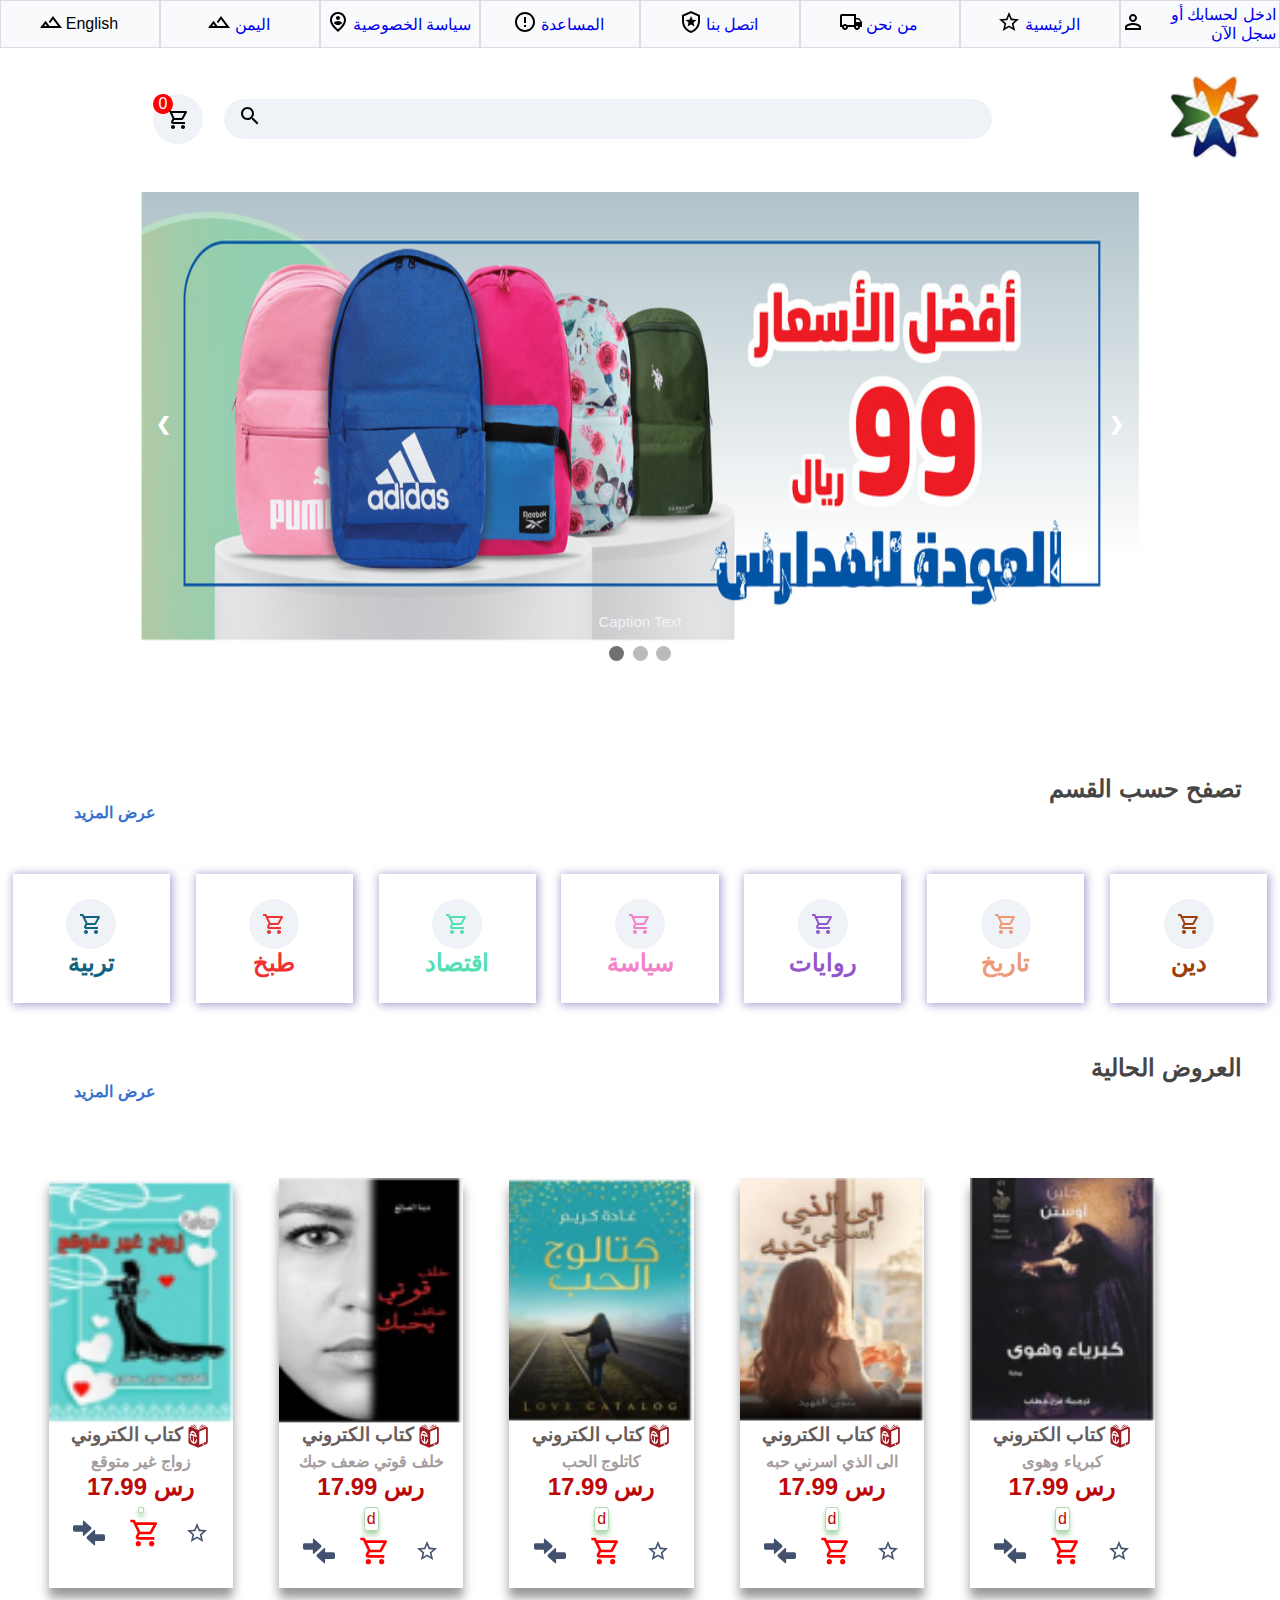
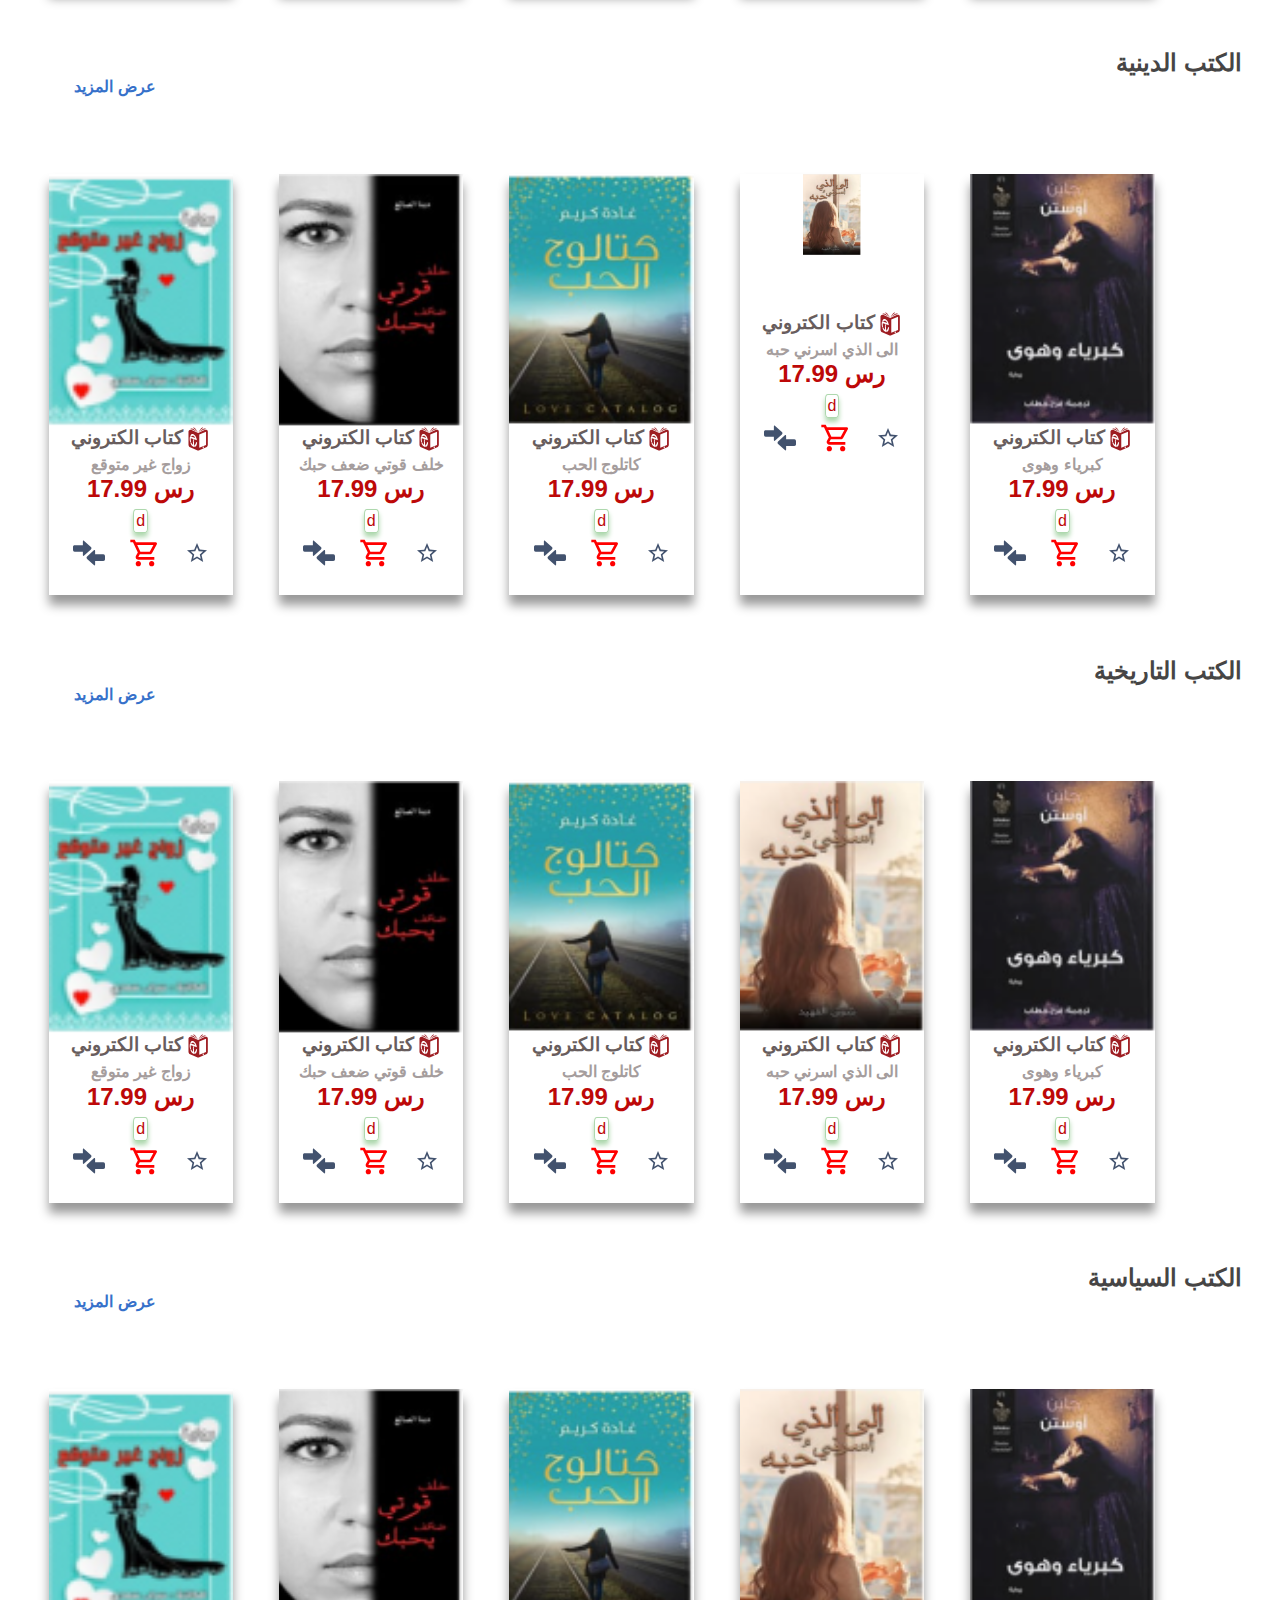
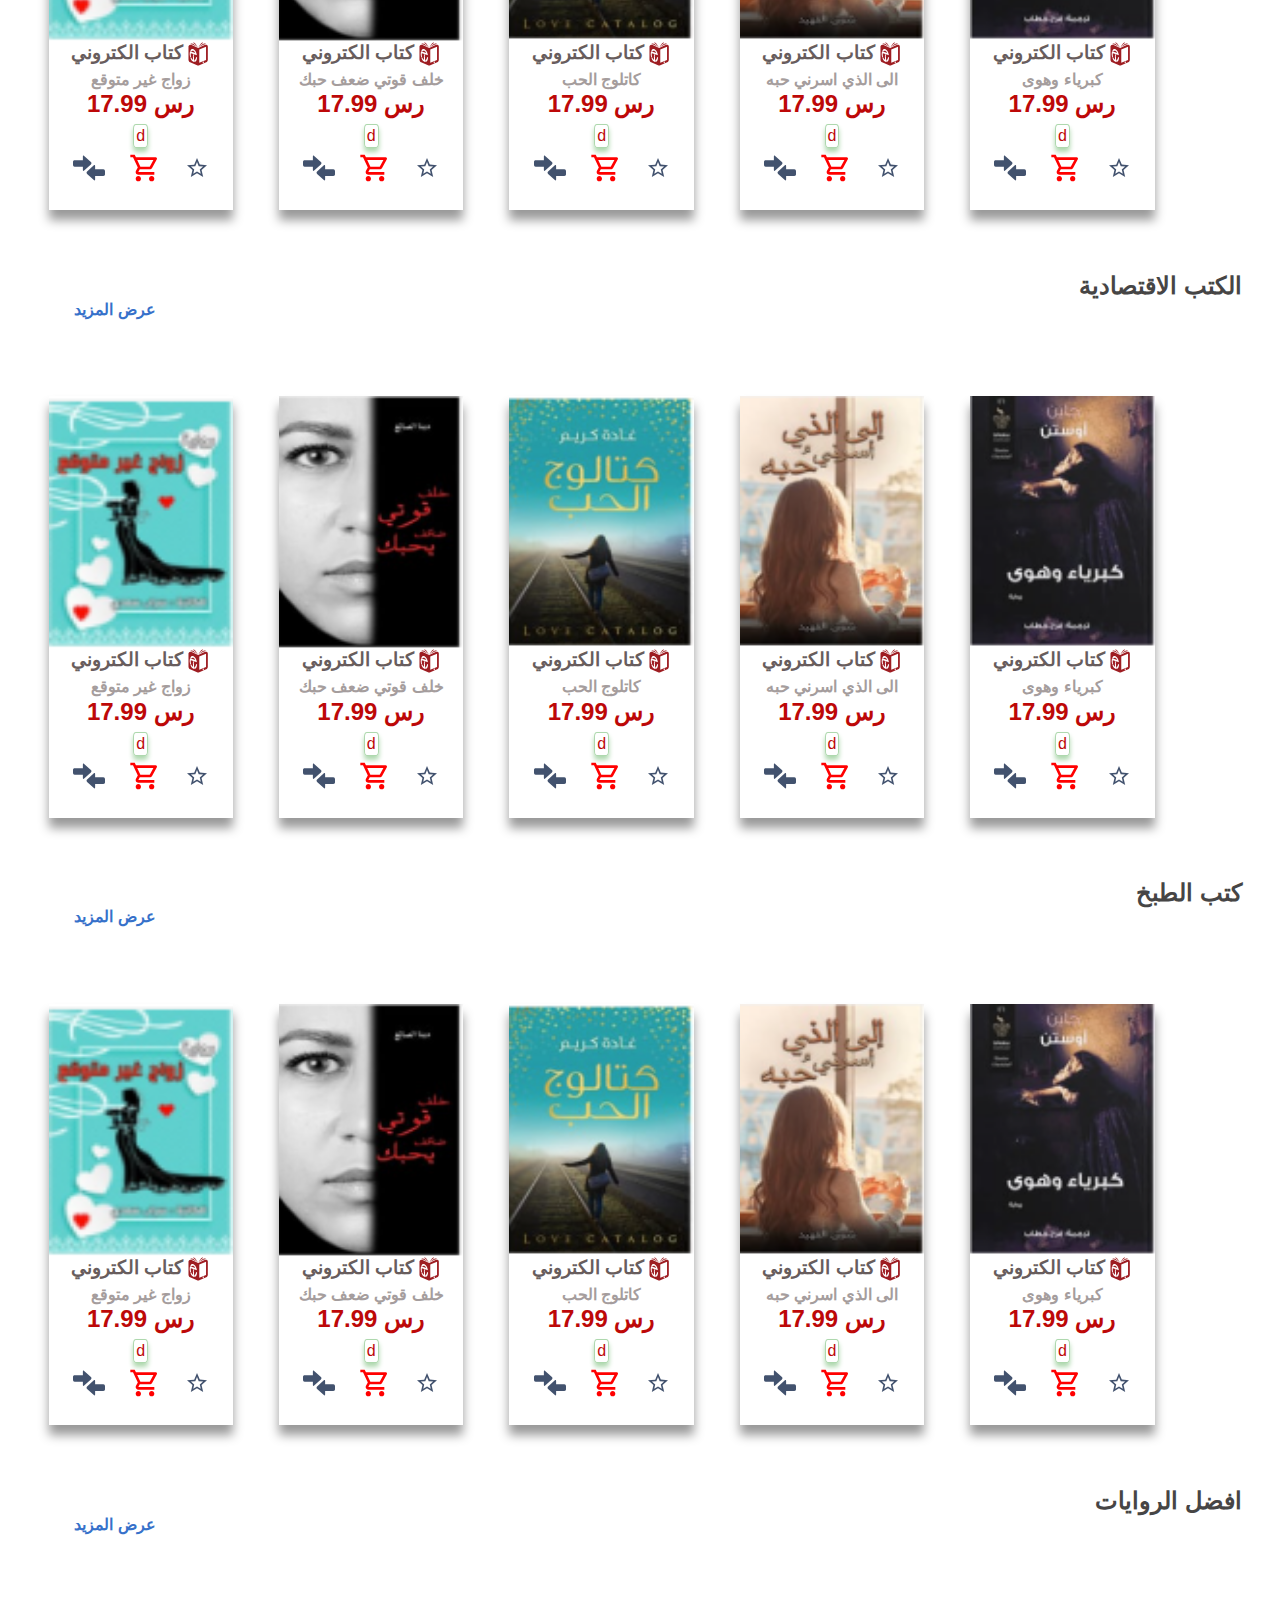
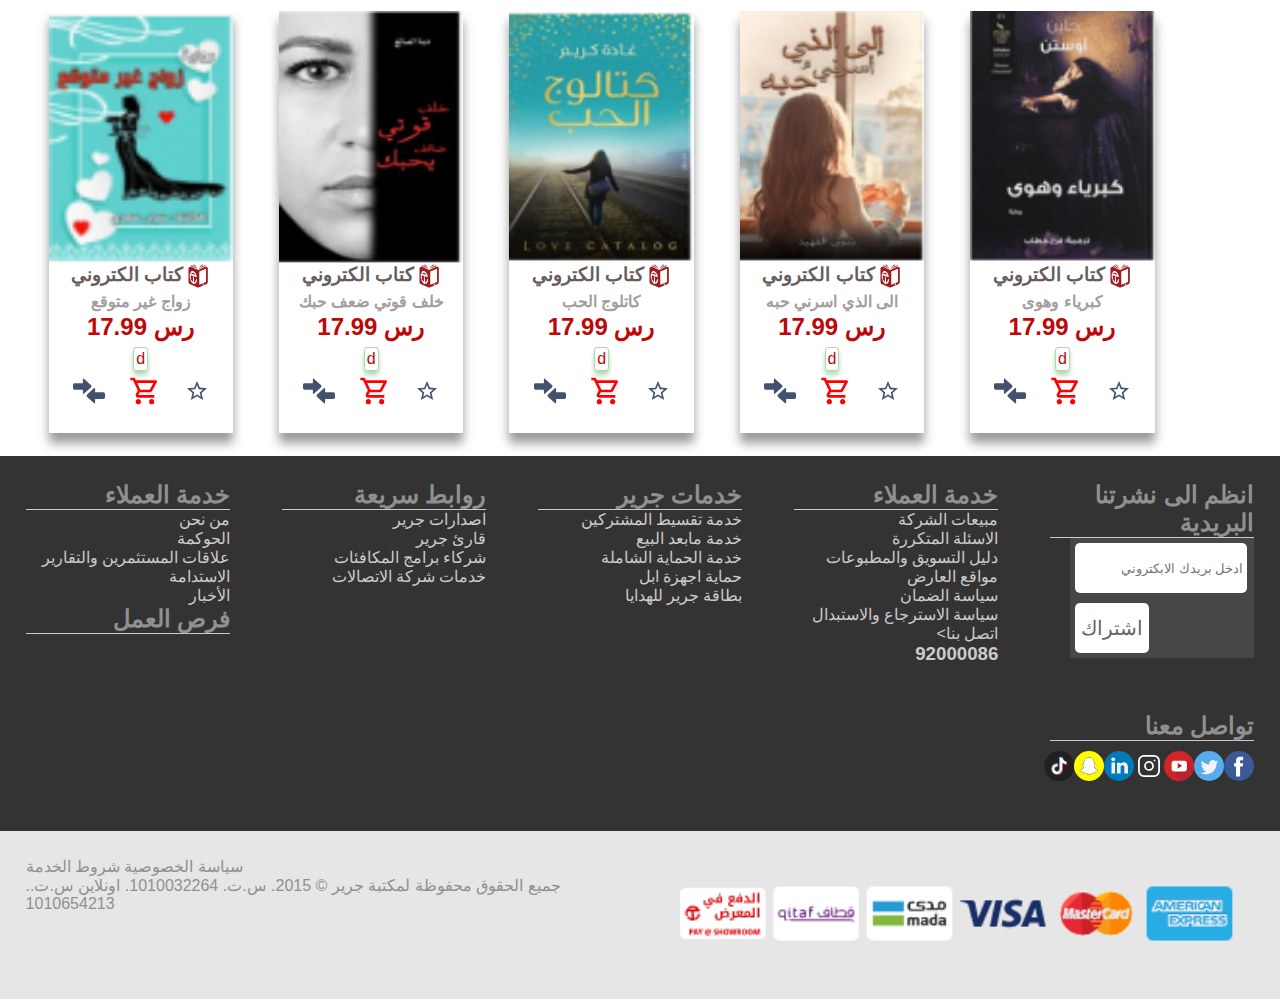
==== commit 8a551326: "new update.." ====
--- a/html/index.html
+++ b/html/index.html
@@ -323,7 +323,8 @@
     
    
     <br> <br> 
-    <div style="direction: rtl;margin-right: 3%;"> <h2 class="index-head">تصفح حسب القسم</h2></div>
+    <div style="width:100%;padding: 3%; "> <h2 class="index-head">  تصفح حسب القسم  </h2><a href="../html/catogry.html" class="cat-a">عرض المزيد</a></div>
+
     <section class="first-section">
      
       <div >
@@ -460,9 +461,9 @@
     <h2 style="color: rgb(18, 99, 126);">تربية</h2>
       </div>
     </section>
-    
+    <div style="width:100%;padding: 3%;padding: 3%; "> <h2 class="index-head"> العروض الحالية  </h2><a href="../html/catogry.html" class="cat-a">عرض المزيد</a></div>
     <section class="show-now" id="list">
-        <h2 class="index-head"> العروض الحالية </h2>
+      
         <div class="books">
             <img href="detials.html" src="../img/b1.PNG" width="100%" height="60%" >
             <div class="book-icon"><a href="#"> <h3>كتاب الكتروني</h3></a>
@@ -1075,8 +1076,9 @@
                     
                               
        </section>
+       <div style="width:100%;padding: 3%; "> <h2 class="index-head"> الكتب الدينية  </h2><a href="../html/catogry.html" class="cat-a">عرض المزيد</a></div>
        <section class="show-now" id="den" id="list">
-        <h2 class="index-head"> الكتب الدينية  </h2>
+       
         <div class="books">
             <img src="../img/b1.PNG" width="100%" height="60%" >
             <div class="book-icon"><a href="../html/detials.html"> <h3>كتاب الكتروني</h3></a>
@@ -1689,8 +1691,9 @@
                     
                               
        </section>
+       <div style="width:100%;padding: 3%; "> <h2 class="index-head">  الكتب التاريخية  </h2><a href="../html/catogry.html" class="cat-a">عرض المزيد</a></div>
        <section class="show-now" id ="history" id="list">
-        <h2 class="index-head"> الكتب التاريخية  </h2>
+        
         <div class="books">
             <img src="../img/b1.PNG" width="100%" height="60%" >
             <div class="book-icon"><a href="#"> <h3>كتاب الكتروني</h3></a>
@@ -2303,8 +2306,9 @@
                     
                               
        </section>
+       <div style="width:100%;padding: 3%; "> <h2 class="index-head">  الكتب السياسية  </h2><a href="../html/catogry.html" class="cat-a">عرض المزيد</a></div>
        <section class="show-now" id="seia" id="list">
-        <h2 class="index-head">  الكتب السياسة  </h2>
+      
         <div class="books">
             <img src="../img/b1.PNG" width="100%" height="60%" >
             <div class="book-icon"><a href="#"> <h3>كتاب الكتروني</h3></a>
@@ -2917,8 +2921,9 @@
                     
                               
        </section>
+       <div style="width:100%;padding: 3%; "> <h2 class="index-head">  الكتب الاقتصادية  </h2><a href="../html/catogry.html" class="cat-a">عرض المزيد</a></div>
        <section class="show-now" id="econ" id="list">
-        <h2 class="index-head"> كتب الاقتصاد  </h2>
+        
         <div class="books">
             <img src="../img/b1.PNG" width="100%" height="60%" >
             <div class="book-icon"><a href="#"> <h3>كتاب الكتروني</h3></a>
@@ -3531,8 +3536,9 @@
                     
                               
        </section>
+       <div style="width:100%;padding: 3%; "> <h2 class="index-head">  كتب الطبخ   </h2><a href="../html/catogry.html" class="cat-a">عرض المزيد</a></div>
        <section class="show-now" id="cook" id="list">
-        <h2 class="index-head">كتب الطبخ  </h2>
+       
         <div class="books">
             <img src="../img/b1.PNG" width="100%" height="60%" >
             <div class="book-icon"><a href="#"> <h3>كتاب الكتروني</h3></a>
@@ -4145,8 +4151,9 @@
                     
                               
        </section>
+       <div style="width:100%;padding: 3%; "> <h2 class="index-head"> افضل الروايات  </h2><a href="../html/catogry.html" class="cat-a">عرض المزيد</a></div>
        <section class="show-now"id="story" id="list">
-        <h2 class="index-head"> افضل الروايات الرومانسية  </h2>
+       
         <div class="books">
             <img src="../img/b1.PNG" width="100%" height="60%" >
             <div class="book-icon"><a href="#"> <h3>كتاب الكتروني</h3></a>
--- a/css/style.css
+++ b/css/style.css
@@ -344,6 +344,11 @@
  
  
  }
+ .cat-a {
+    color: rgb(54, 113, 202);
+    text-decoration: none;
+margin-left: 3%;
+font-weight: 900;}
 @keyframes animate{
 from{
 left:2%
@@ -778,10 +783,27 @@
 justify-content: center;
 text-align: center;
 }
+.det-hed{
+    color: rgb(189, 20, 20);
+    text-align: center;
+    margin-top: 10%;
+}
+.det-hedp{
+    color: rgb(102, 100, 100);
+    text-align: center;
+}
 @media (max-width: 500px){
     .main{
         display: flex;
         flex-direction: column;
+        flex-wrap: wrap;
+        justify-content: center;
+    }
+    .show-now >div{
+        width: 90%;
+    }
+    .cat-rigth{
+        width: 100%;
     }
     .header-sec1 {
         display: flex;
@@ -833,11 +855,12 @@
     flex-direction: row;
     display: flex;
     direction: rtl;
+    
 }
 .cat-rigth{
     display: flex;
     flex-direction: column;
-    width: 30%;
+    width: 40%;
     margin-right: 5%;
     height: 70vh;
 }
@@ -935,5 +958,5 @@
 .index-head{
     font-weight: 800;
     color: rgb(70, 69, 69);
-    
+    text-align: right;
 }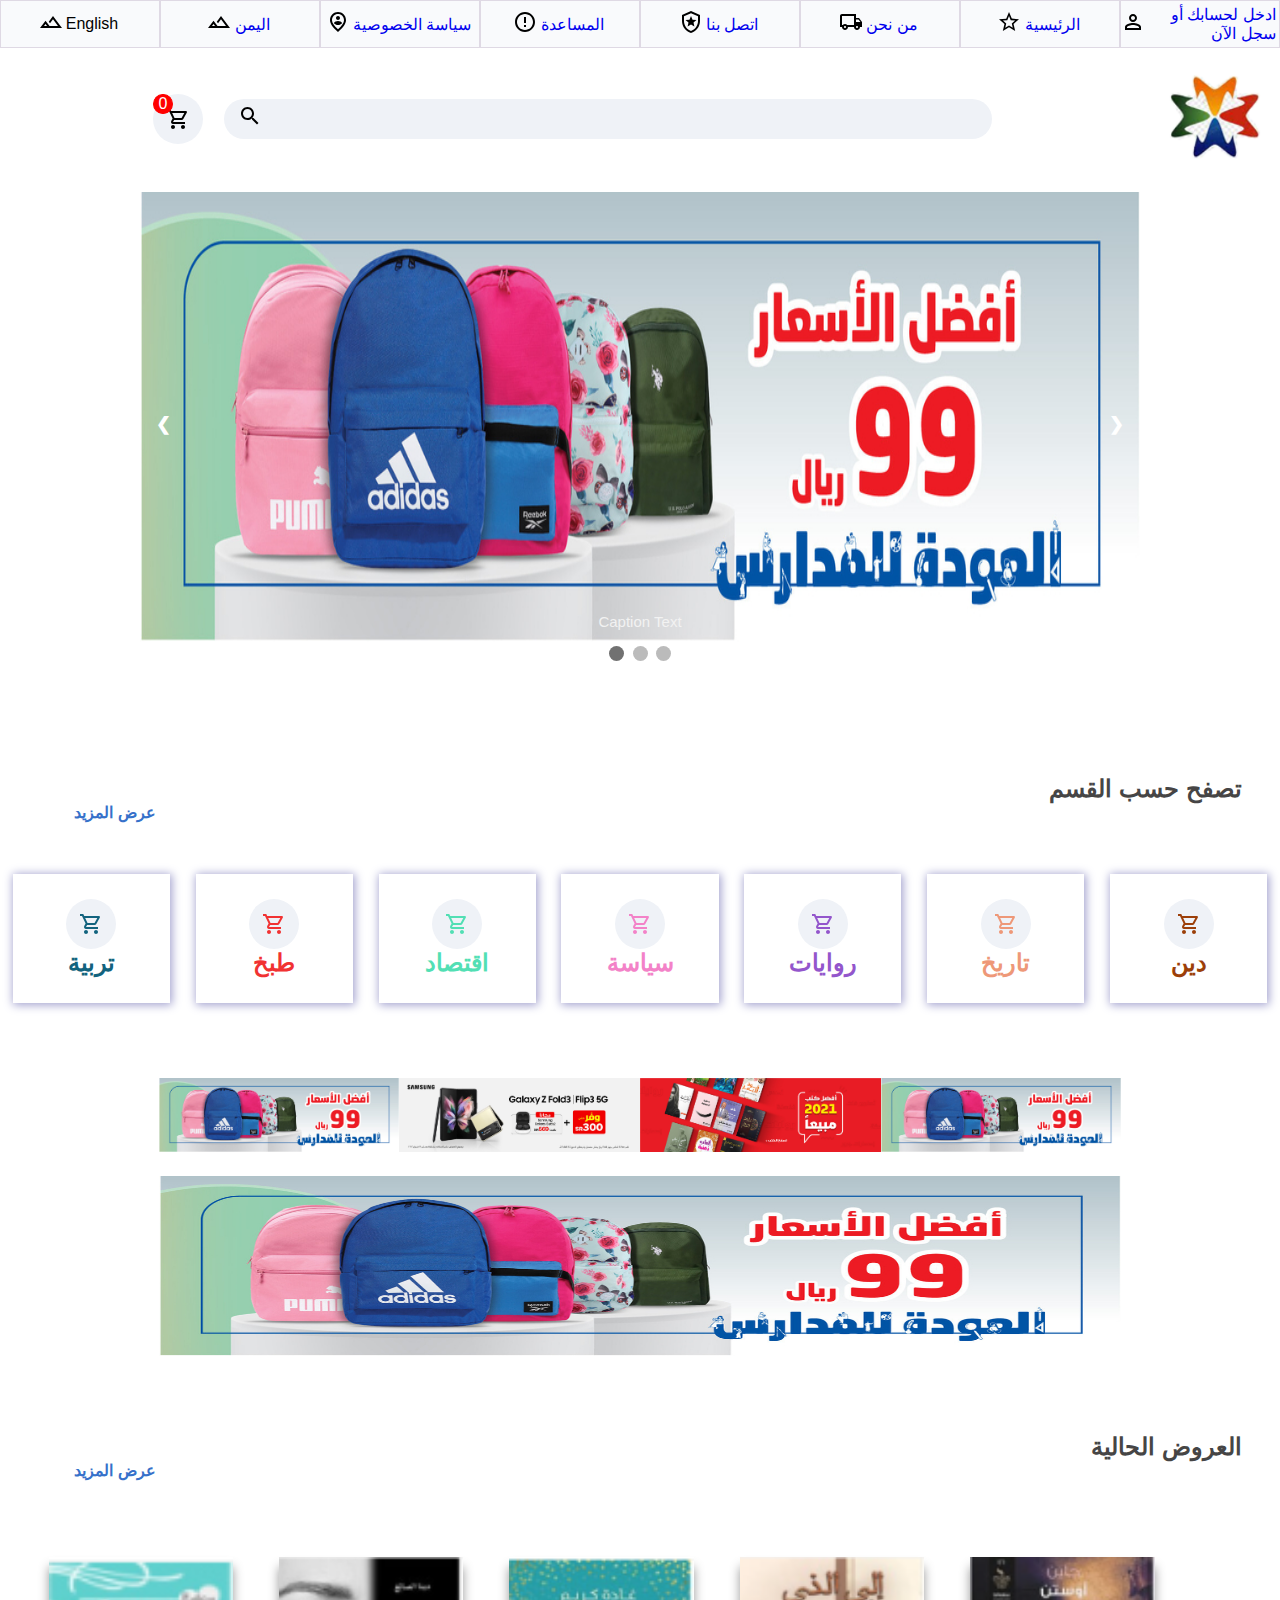
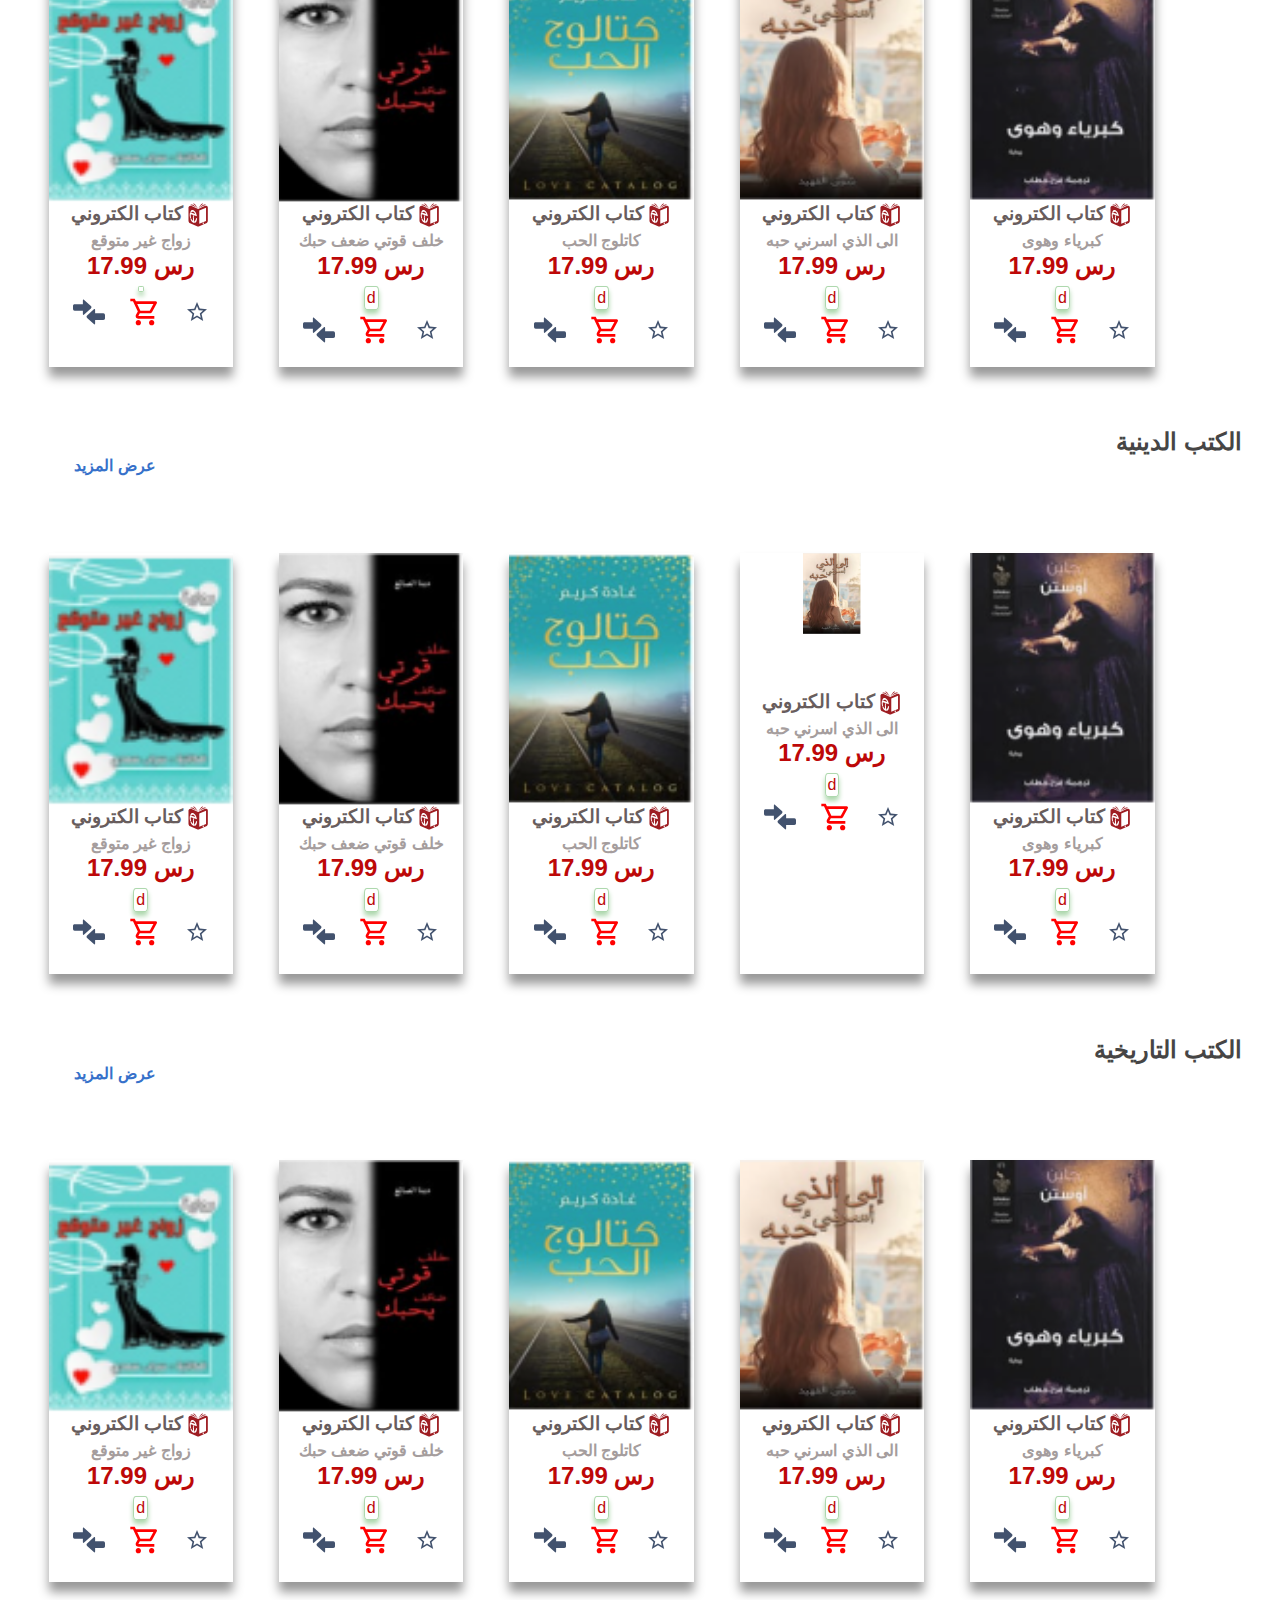
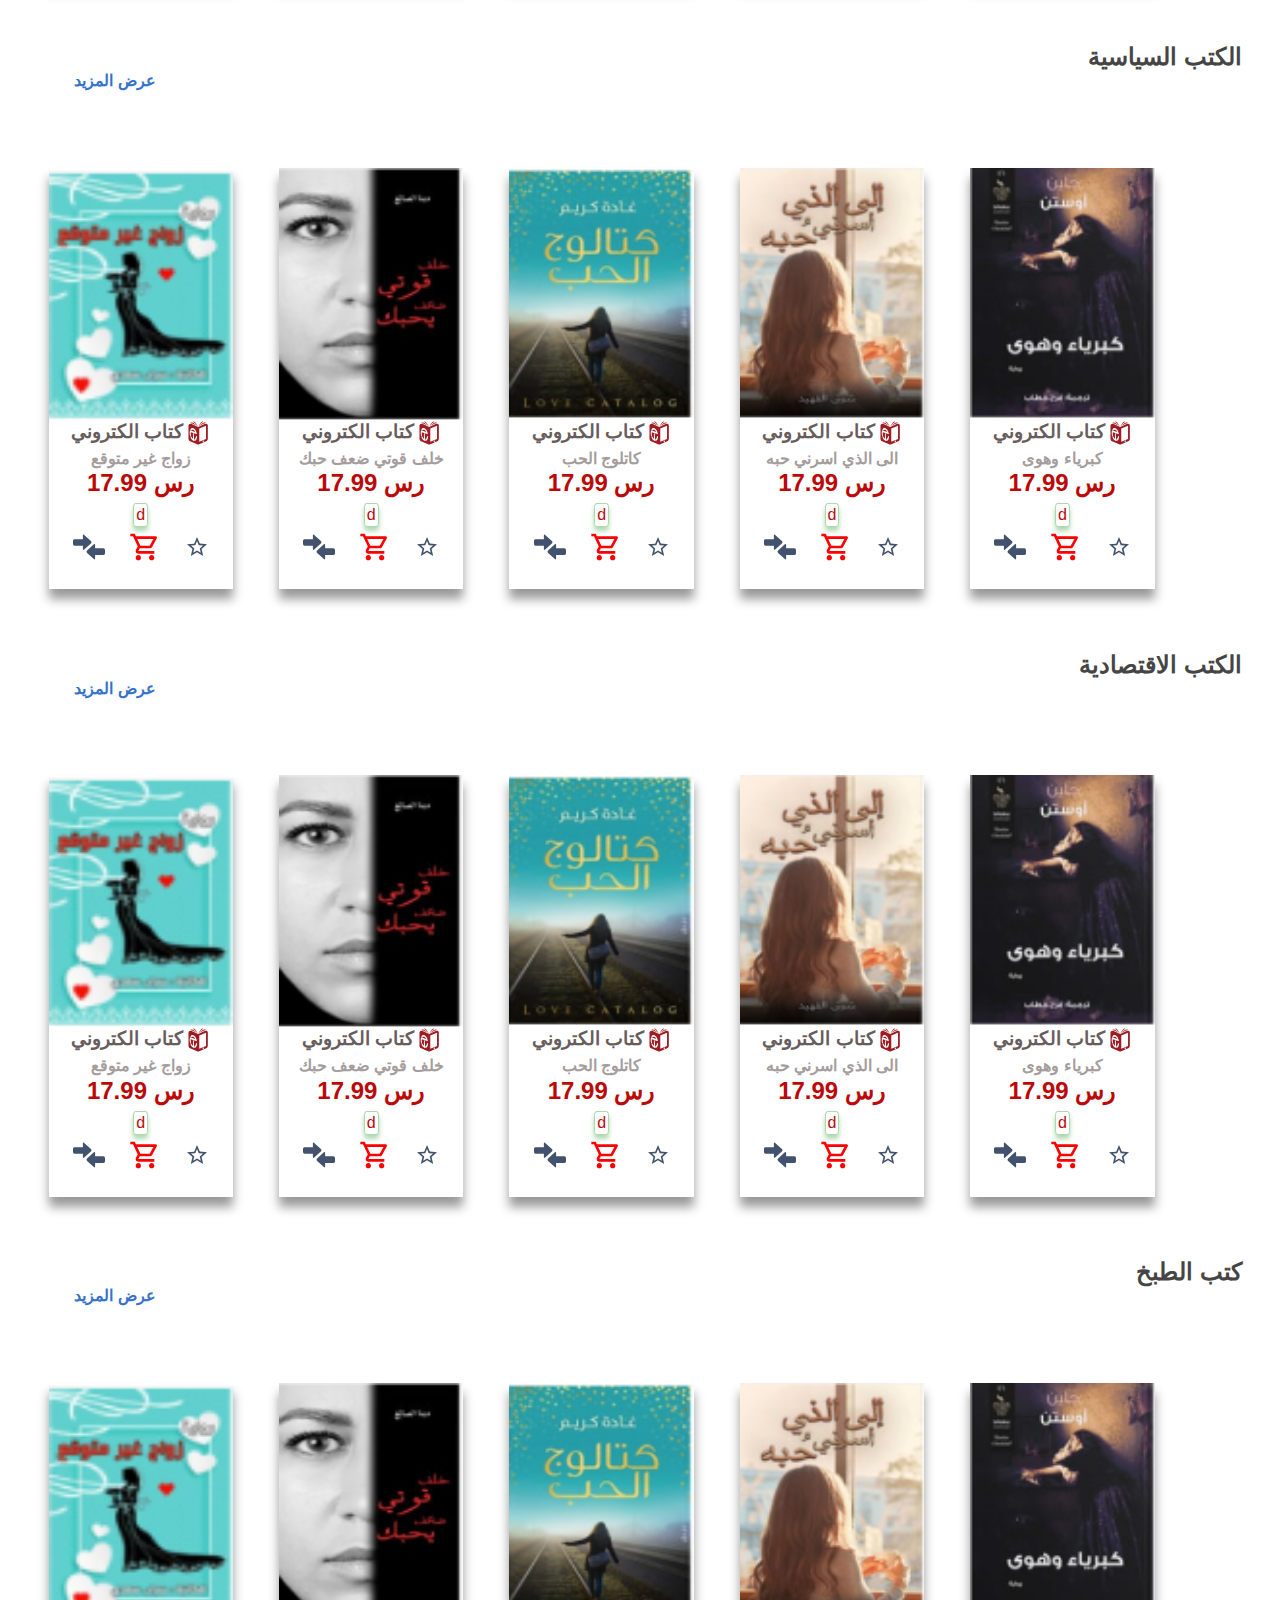
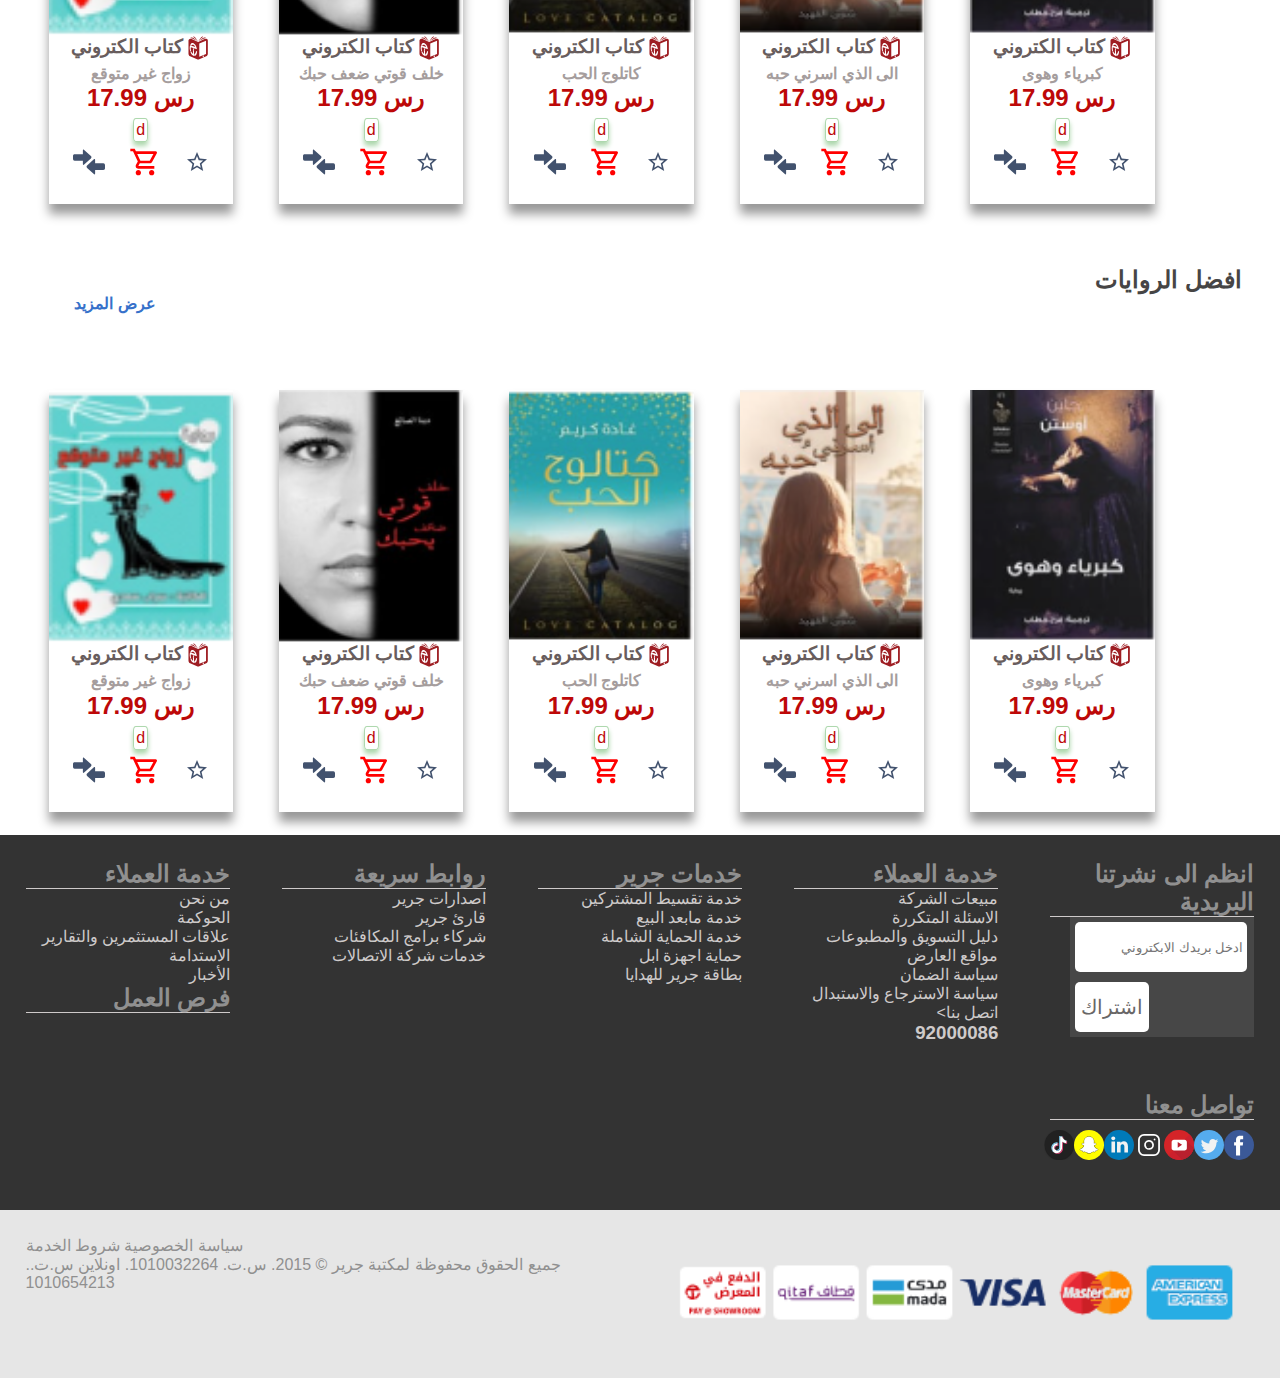
==== commit 2aa13289: "new update.." ====
--- a/html/index.html
+++ b/html/index.html
@@ -461,6 +461,19 @@
     <h2 style="color: rgb(18, 99, 126);">تربية</h2>
       </div>
     </section>
+    <div class="images">
+      <div>
+        <img src="../img/show1.jpg">
+        <img src="../img/show2.jpg">
+        <img src="../img/show3.jpg">
+        <img src="../img/show1.jpg">
+       
+      </div>
+      <div style="width: 80%;height: 20vh;">
+        <img src="../img/show1.jpg">
+      </div>
+
+    </div>
     <div style="width:100%;padding: 3%;padding: 3%; "> <h2 class="index-head"> العروض الحالية  </h2><a href="../html/catogry.html" class="cat-a">عرض المزيد</a></div>
     <section class="show-now" id="list">
       
--- a/css/style.css
+++ b/css/style.css
@@ -792,6 +792,23 @@
     color: rgb(102, 100, 100);
     text-align: center;
 }
+.images{
+    display: flex;
+    flex-direction: column;
+    width: 100%;
+    justify-content: center;
+    padding: 3%;
+    align-content: center;
+    align-items: center;
+}
+.images>div{
+    display: flex;
+    flex-direction: row;
+    justify-content: center;
+    width: 20%;
+    margin-top: 2%;
+
+}
 @media (max-width: 500px){
     .main{
         display: flex;
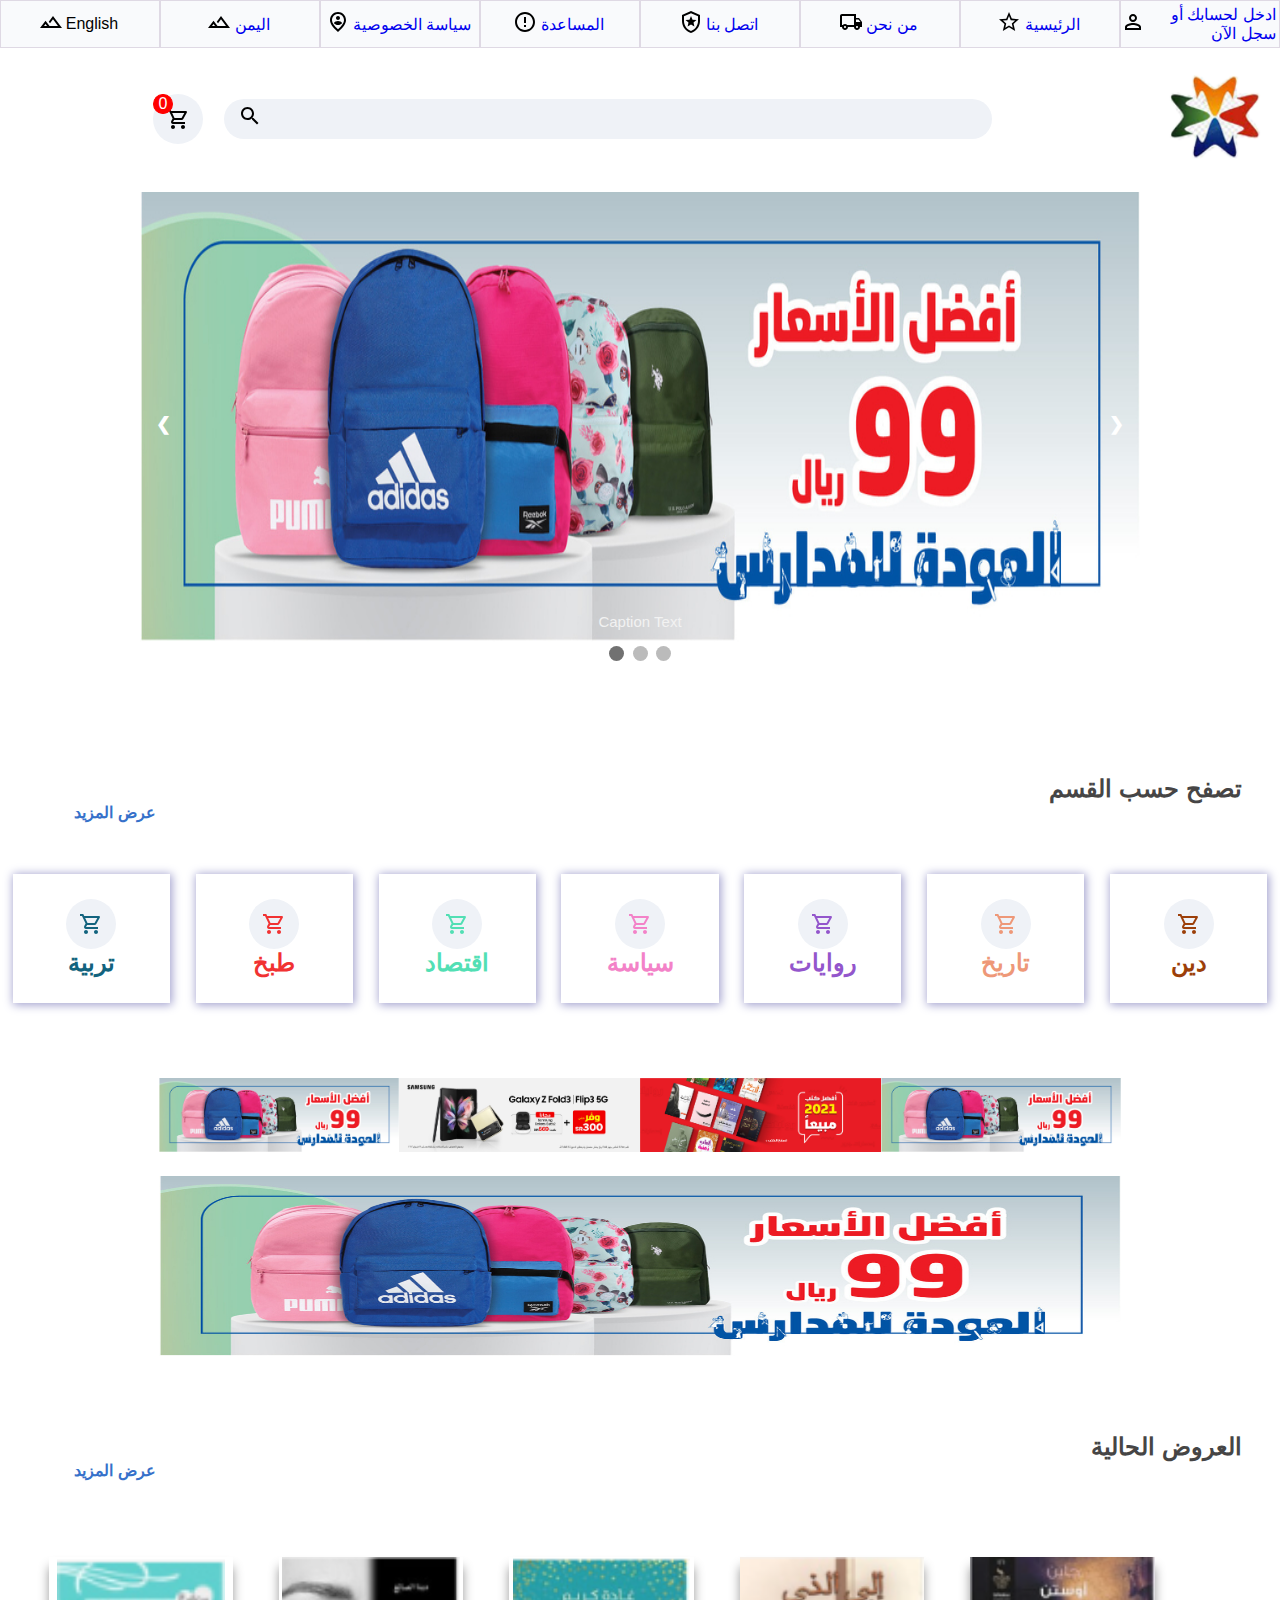
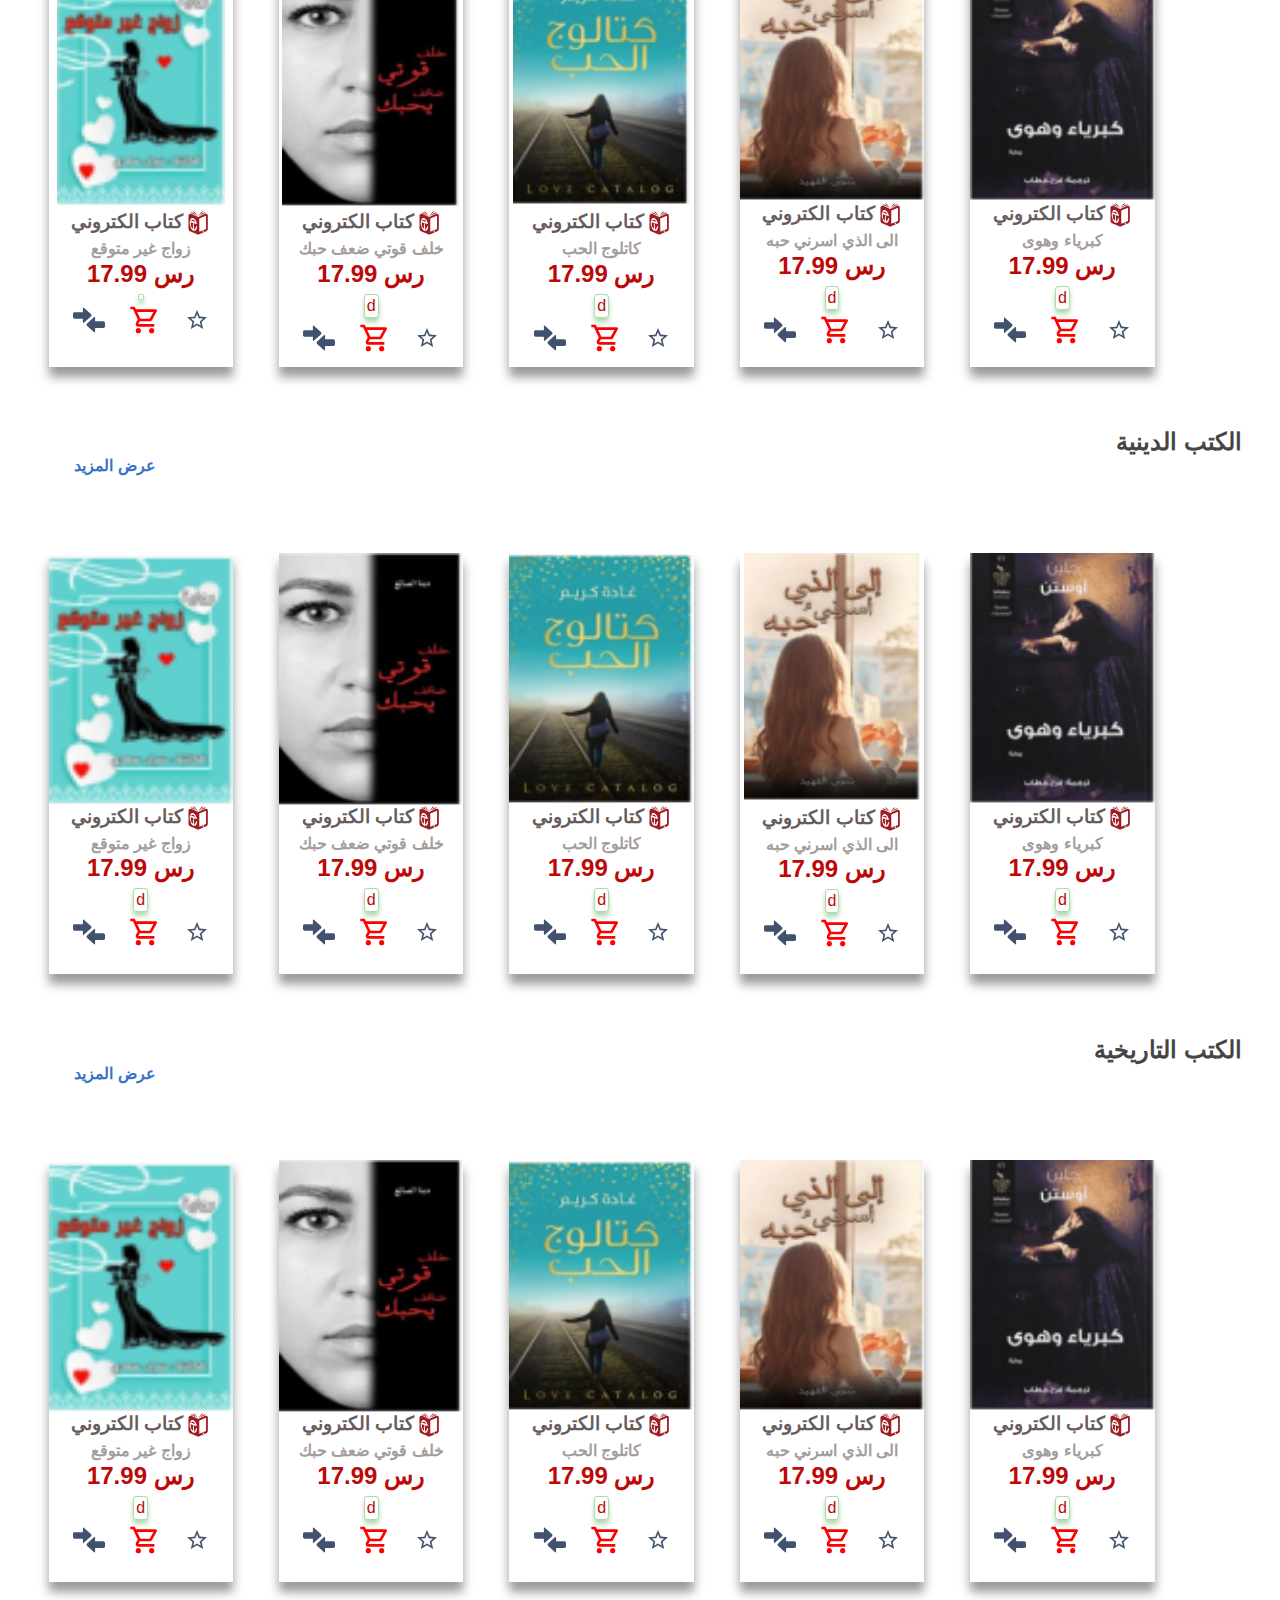
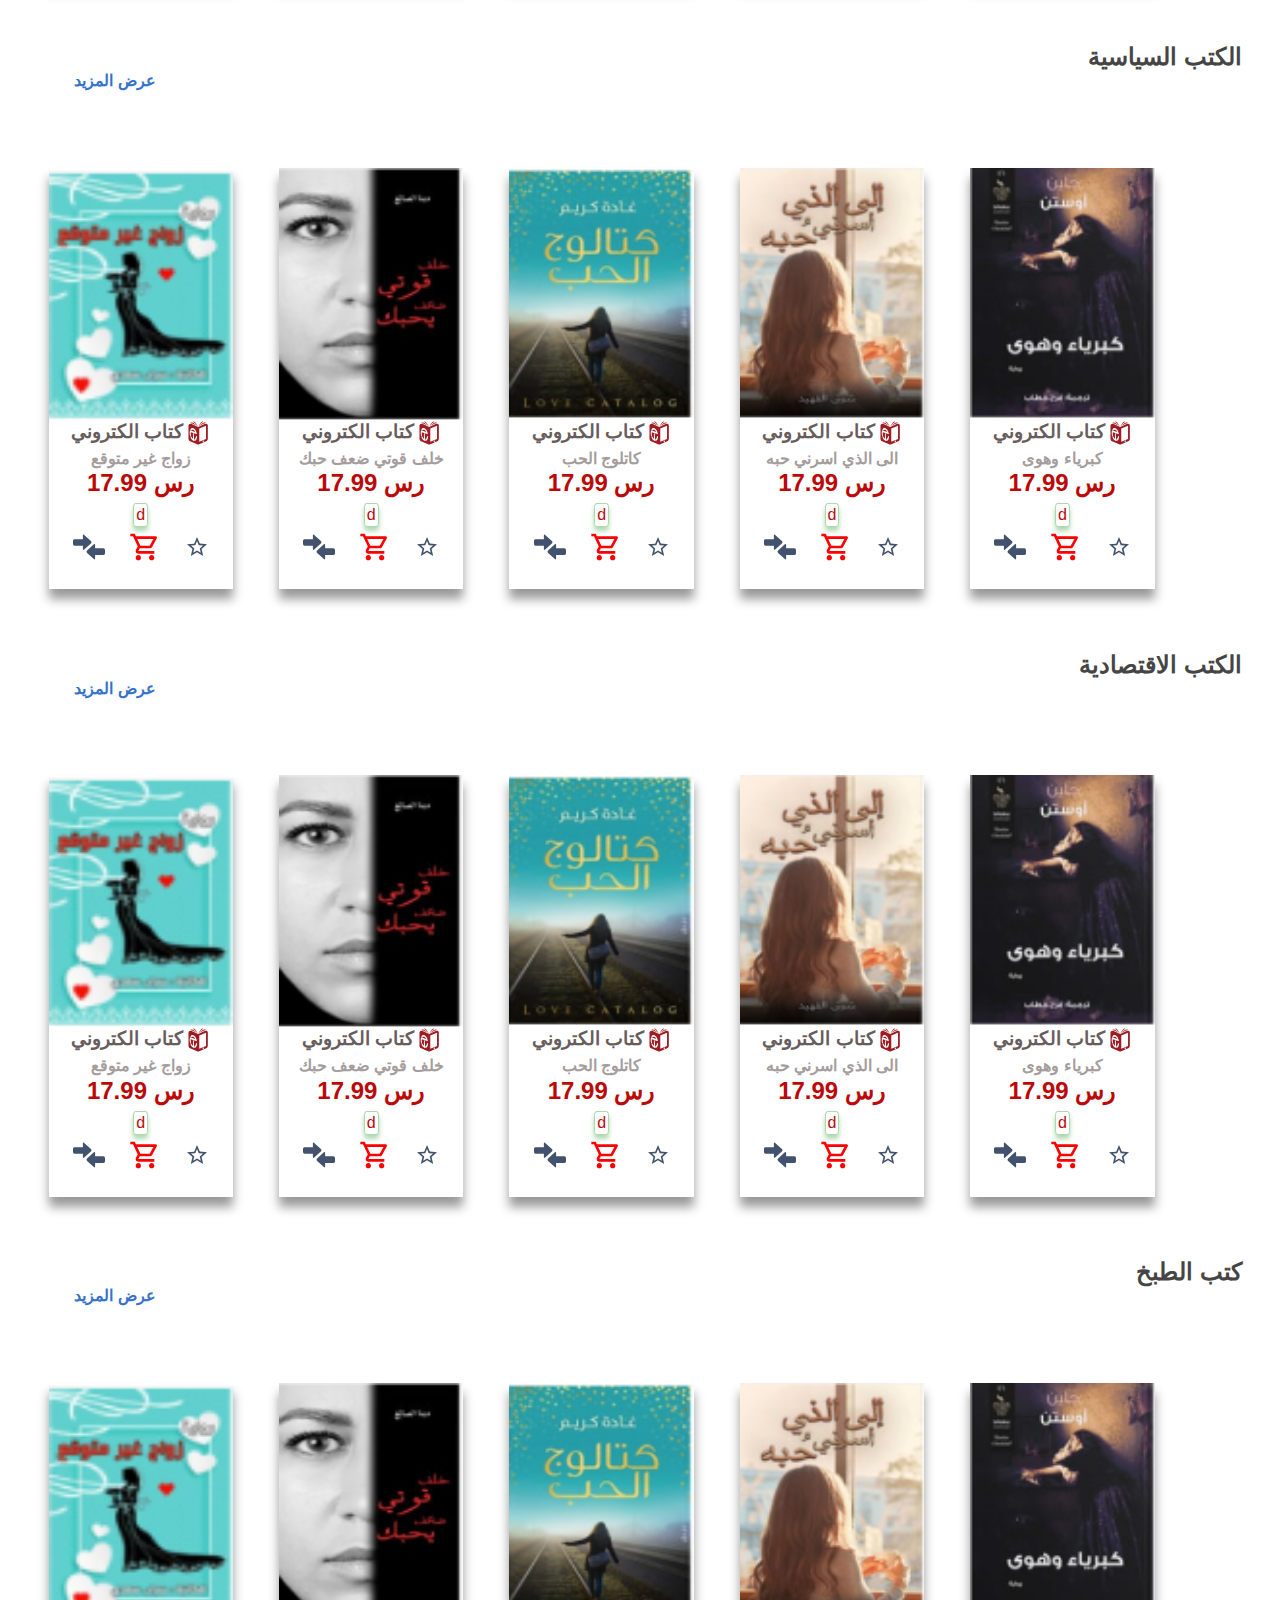
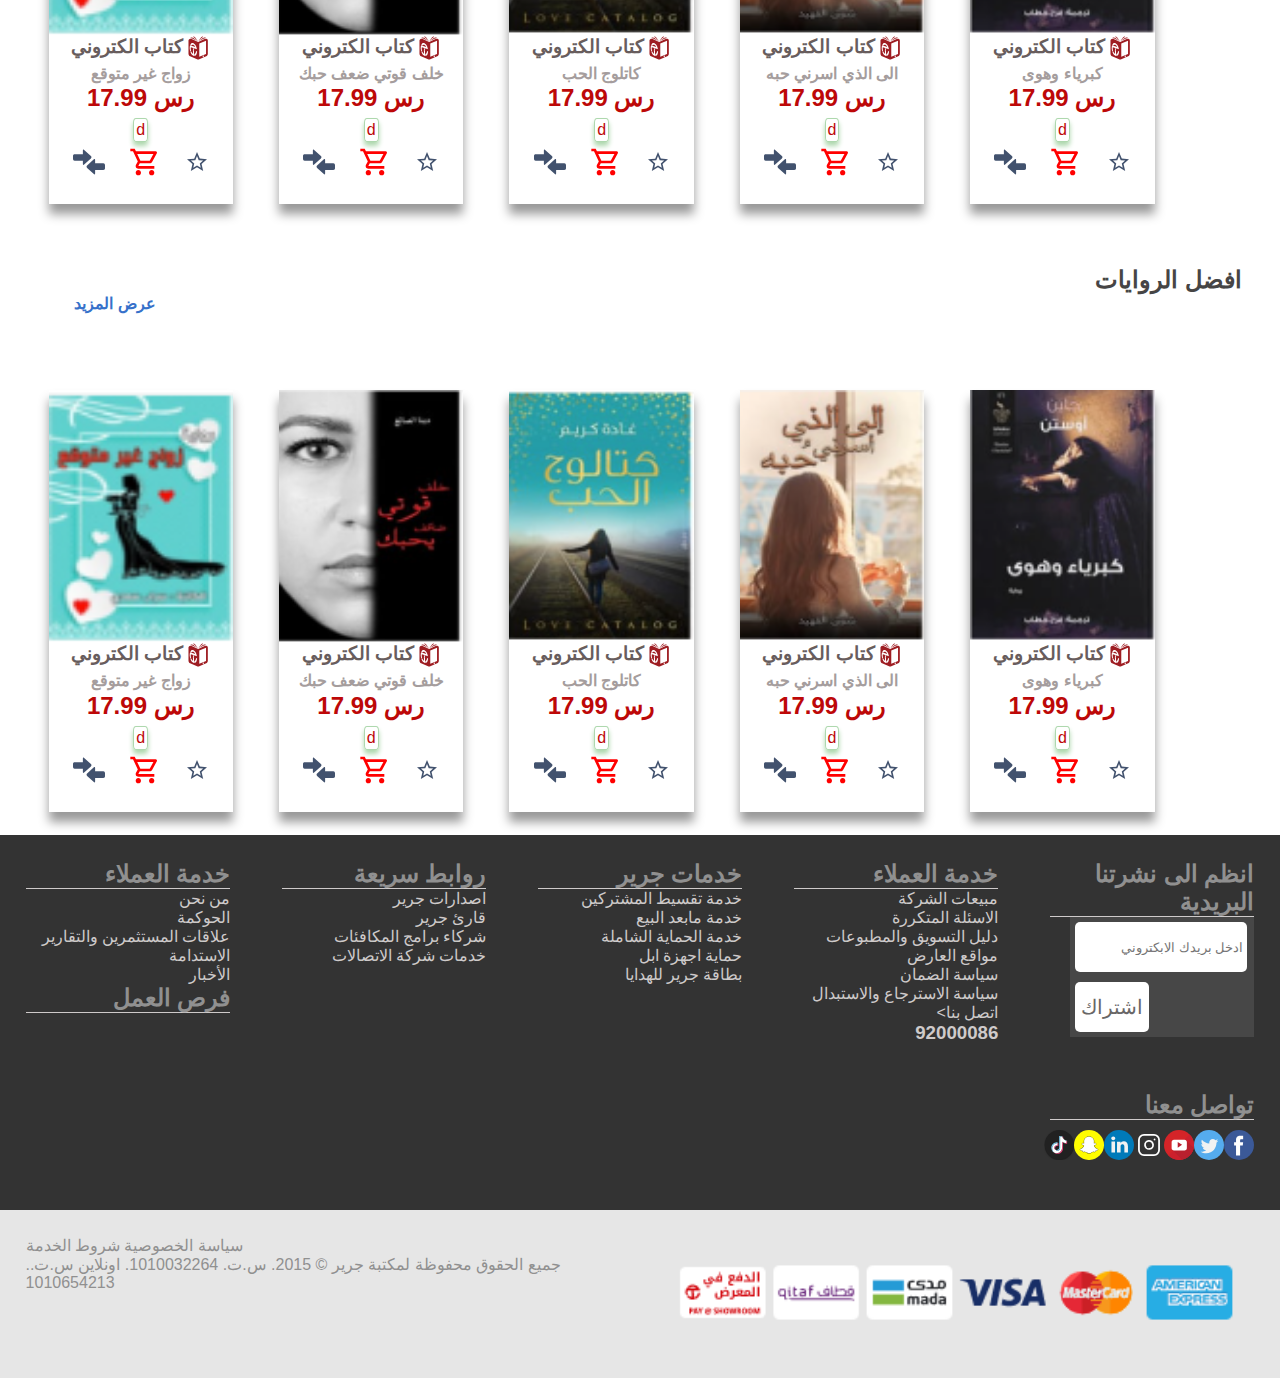
==== commit cc9a2534: "new update.." ====
--- a/html/index.html
+++ b/html/index.html
@@ -444,7 +444,7 @@
       <div >
         <div class="bask">
          
-    <a href="../html/basket.html" class="head-cart">
+    <a href="../html/basket.html" class="head-cart" style="color: rgb(18, 99, 126);"> 
       <svg
         xmlns="http://www.w3.org/2000/svg"
         height="24px"
@@ -478,7 +478,7 @@
     <section class="show-now" id="list">
       
         <div class="books">
-            <img href="detials.html" src="../img/b1.PNG" width="100%" height="60%" >
+           <a href="../html/detials.html"> <img href="detials.html" src="../img/b1.PNG" width="300vw" height="250vh"  ></a>
             <div class="book-icon"><a href="#"> <h3>كتاب الكتروني</h3></a>
                 <div><a href="./detials.html">
                     <svg
@@ -600,7 +600,7 @@
                     </div>
                     
                     <div class="books">
-                        <img href="detials.html" src="../img/b4.PNG" width="100%" height="60%" >
+                       <a href="../html/detials.html"> <img  src="../img/b4.PNG" width="300vw" height="250vh" ></a>
                         <div class="book-icon"><a href="../html/detials.html"> <h3>كتاب الكتروني</h3></a>
                             <div>
                                 <svg
@@ -721,7 +721,7 @@
                         
                                 </div>
                                 <div class="books">
-                                    <img src="../img/b3.PNG" width="100%" height="60%" >
+                                    <a href="../html/detials.html"><img src="../img/b3.PNG" width="300vw" height="250vh" ></a>
                                     <div class="book-icon"><a href="../html/detials.html"> <h3>كتاب الكتروني</h3></a>
                                         <div>
                                             <svg
@@ -1460,7 +1460,7 @@
                                     
                                             </div>
                                             <div class="books">
-                                                <a><img src="../img/b2.PNG" width="100%" height="60%" ></a>
+                                                <a href="../html/detials.html"><img src="../img/b2.PNG" width="300vw" height="250vh" ></a>
                                                 <div class="book-icon"><a href="../html/detials.html"> <h3>كتاب الكتروني</h3></a>
                                                     <div>
                                                         <svg
--- a/css/style.css
+++ b/css/style.css
@@ -350,7 +350,7 @@
 margin-left: 3%;
 font-weight: 900;}
 @keyframes animate{
-from{
+    from{
 left:2%
 
 
@@ -810,14 +810,30 @@
 
 }
 @media (max-width: 500px){
+    .show-now-detials>div {
+        width: 90%;}
+    .first-section>div {
+        justify-content: center;
+        display: flex;
+        flex-direction: row;
+        box-shadow: 1px 1px 9px 1px rgb(161 160 206);
+        padding: 2%;
+        margin: 1%;
+        width: 60%;}
+    .show-now1 {
+        display: flex;
+        flex-direction: column;}
+        .show-now1 >div {
+            width: 80%;}
     .main{
         display: flex;
         flex-direction: column;
         flex-wrap: wrap;
         justify-content: center;
     }
-    .show-now >div{
-        width: 90%;
+   
+    .show-now >div {
+        width: 100%;
     }
     .cat-rigth{
         width: 100%;
@@ -845,6 +861,24 @@
             }
           }
 @media (max-width: 700px){
+    .modal-content-basket {
+        background-color: #fefefe;
+        margin: 15% auto;
+        padding: 20px;
+        border: 1px solid #888;
+        width: 180%;
+    }
+    .show-now-detials>div {
+        width: 90%;
+    }
+    .first-section>div {
+        justify-content: center;
+        display: flex;
+        flex-direction: row;
+        box-shadow: 1px 1px 9px 1px rgb(161 160 206);
+        padding: 2%;
+        margin: 1%;
+        width: 60%;}
     .main{
         display: flex;
         flex-direction: column;
@@ -861,7 +895,7 @@
             flex-direction: column;
         }
         .show-now >div {
-            width: 60%;
+            width: 100%;
         }
         .footer-sec1 {
             display: flex;
